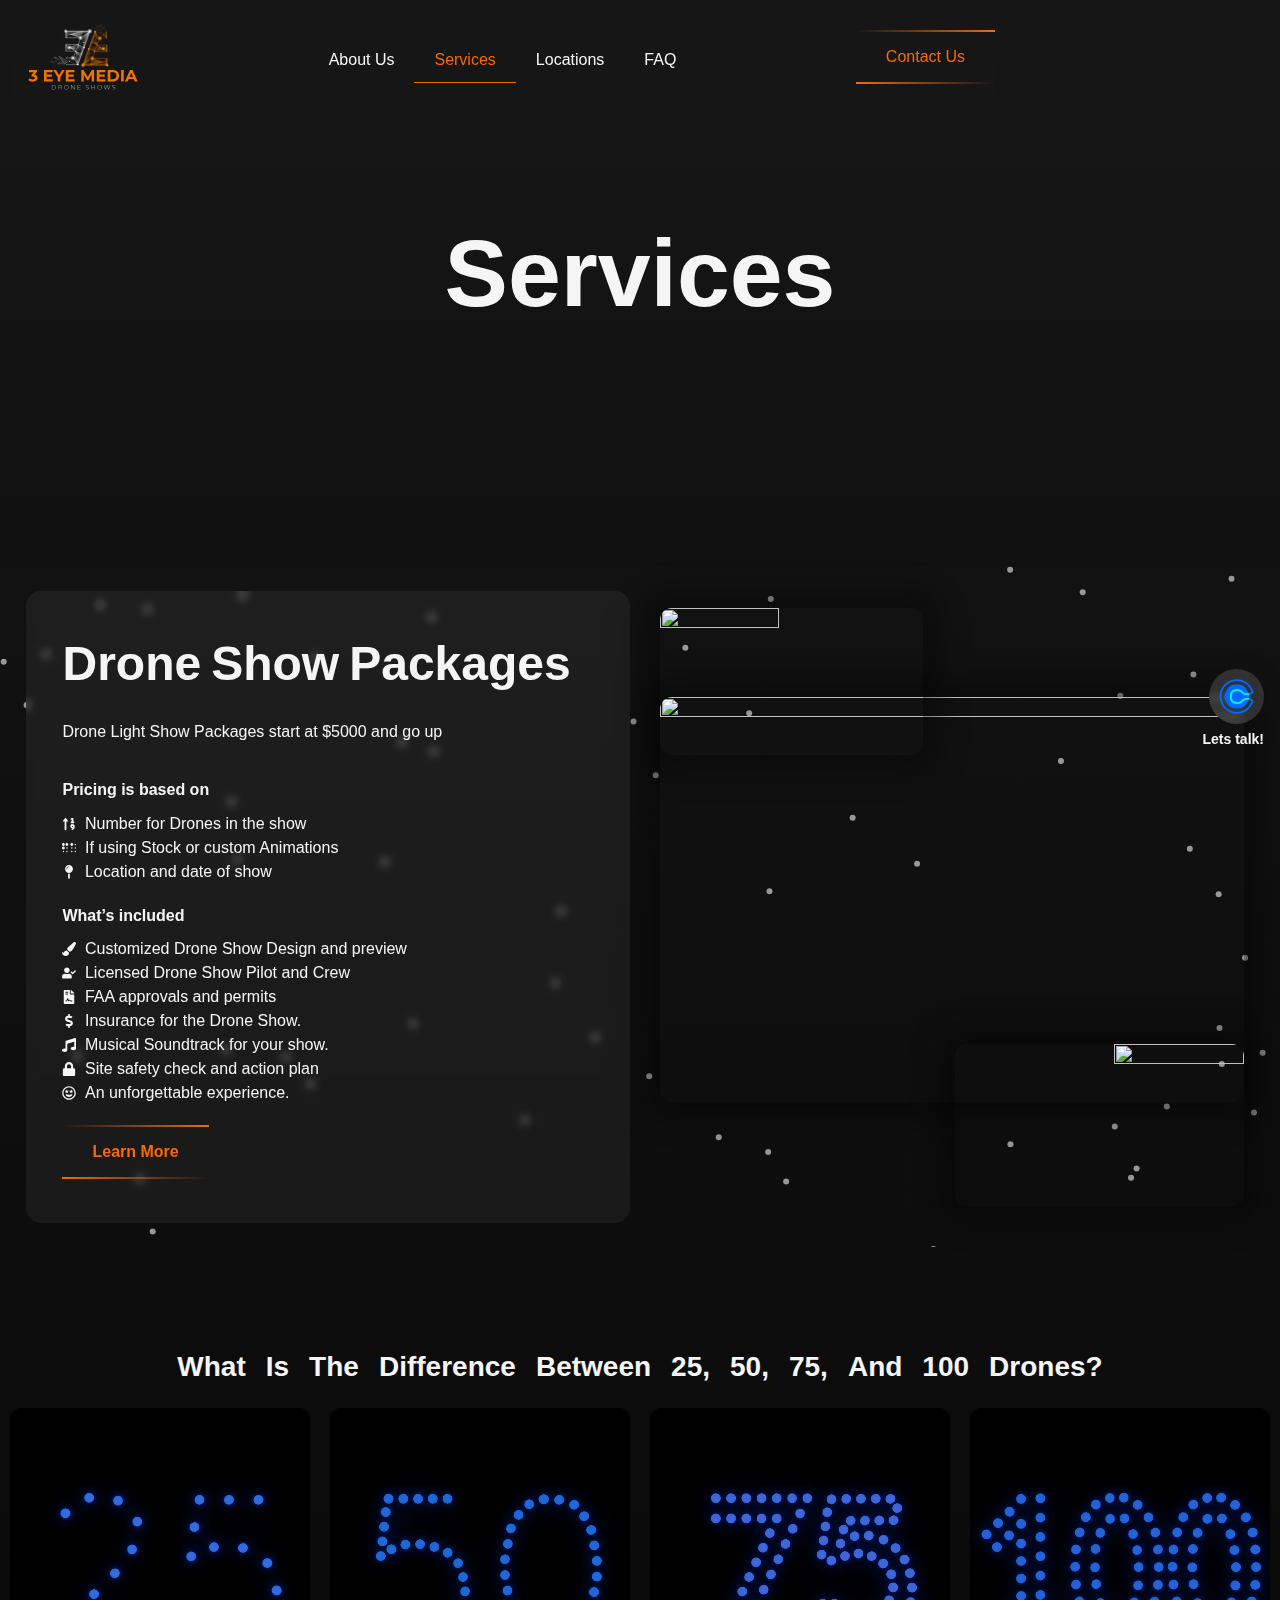
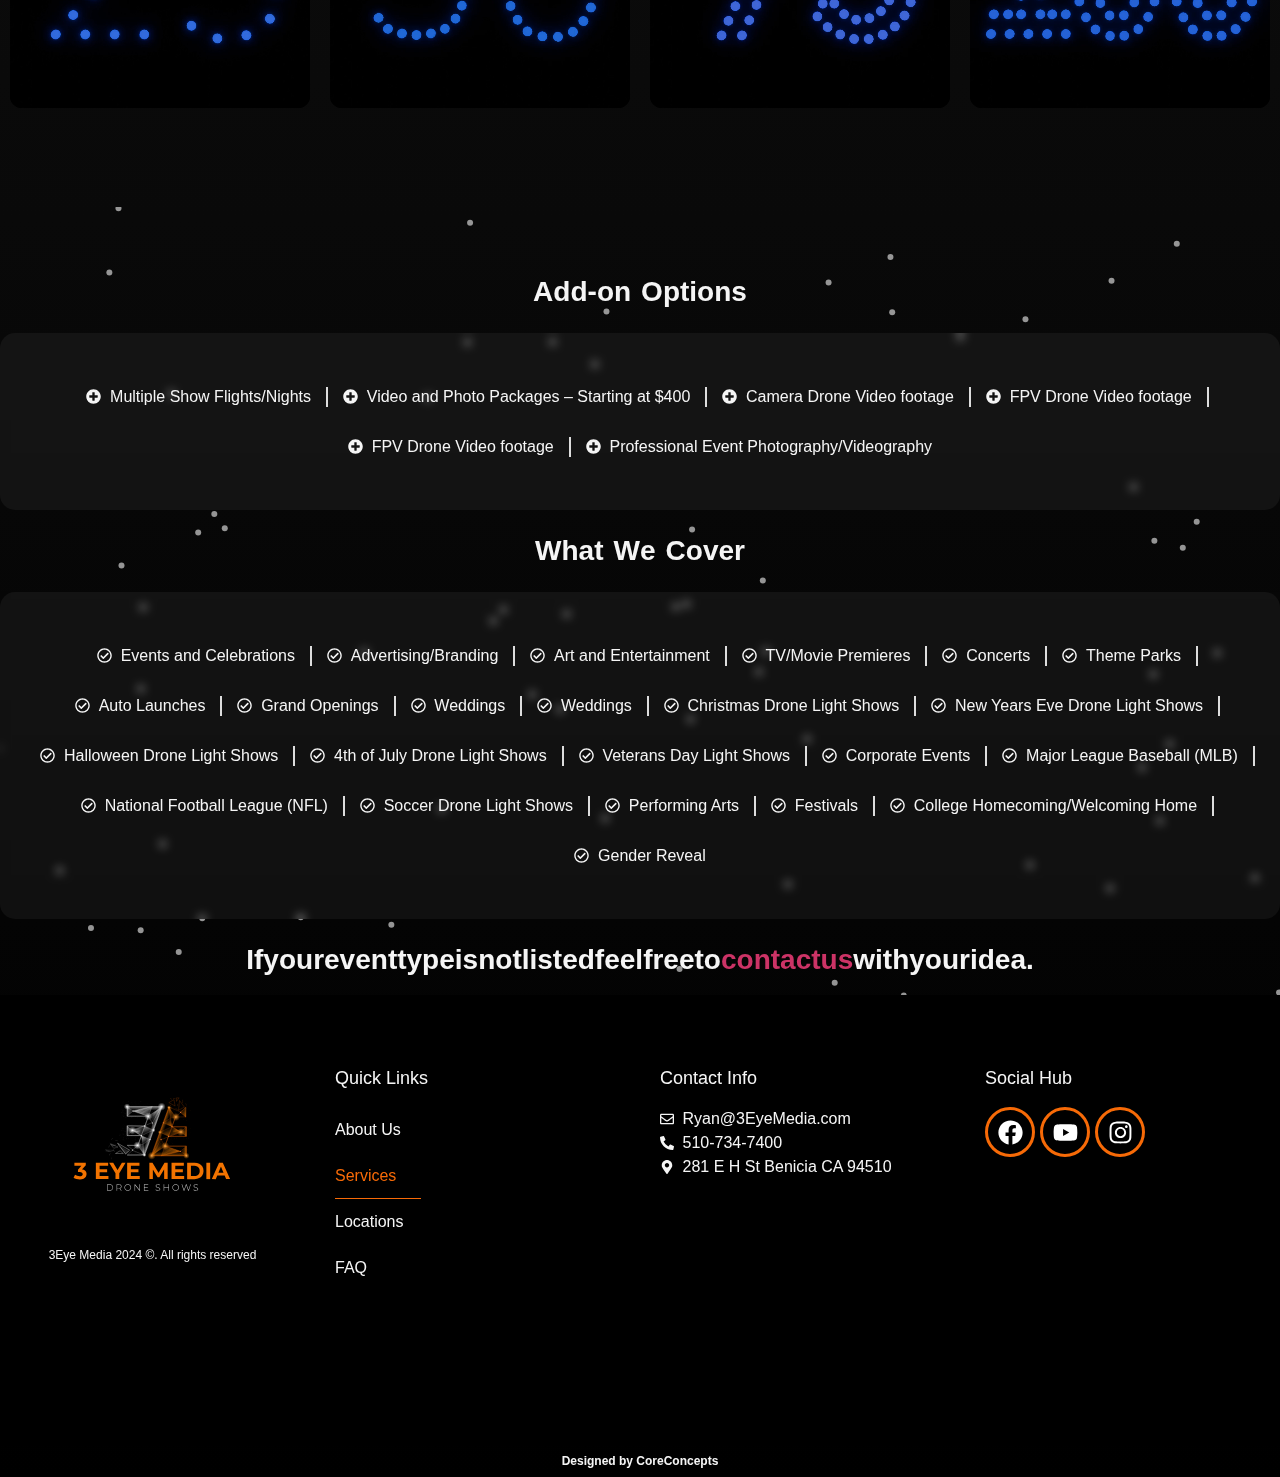
==== index.html @ 694544e7 "Change to index.html" ====
<!DOCTYPE html>
<!-- saved from url=(0071)file:///C:/Users/Admin/Desktop/Services%20%E2%80%93%203Eye%20Media.html -->
<html lang="en"><head><meta http-equiv="Content-Type" content="text/html; charset=UTF-8">
	
	<meta name="viewport" content="width=device-width, initial-scale=1">
	<link rel="profile" href="https://gmpg.org/xfn/11">
	<title>Services – 3Eye Media</title>
<meta name="robots" content="max-image-preview:large">
<link rel="alternate" type="application/rss+xml" title="3Eye Media » Feed" href="https://3eyemedia.coreconcepts.design/feed/">
<link rel="alternate" type="application/rss+xml" title="3Eye Media » Comments Feed" href="https://3eyemedia.coreconcepts.design/comments/feed/">
<script>
window._wpemojiSettings = {"baseUrl":"https:\/\/s.w.org\/images\/core\/emoji\/14.0.0\/72x72\/","ext":".png","svgUrl":"https:\/\/s.w.org\/images\/core\/emoji\/14.0.0\/svg\/","svgExt":".svg","source":{"concatemoji":"https:\/\/3eyemedia.coreconcepts.design\/wp-includes\/js\/wp-emoji-release.min.js?ver=6.4.2"}};
/*! This file is auto-generated */
!function(i,n){var o,s,e;function c(e){try{var t={supportTests:e,timestamp:(new Date).valueOf()};sessionStorage.setItem(o,JSON.stringify(t))}catch(e){}}function p(e,t,n){e.clearRect(0,0,e.canvas.width,e.canvas.height),e.fillText(t,0,0);var t=new Uint32Array(e.getImageData(0,0,e.canvas.width,e.canvas.height).data),r=(e.clearRect(0,0,e.canvas.width,e.canvas.height),e.fillText(n,0,0),new Uint32Array(e.getImageData(0,0,e.canvas.width,e.canvas.height).data));return t.every(function(e,t){return e===r[t]})}function u(e,t,n){switch(t){case"flag":return n(e,"\ud83c\udff3\ufe0f\u200d\u26a7\ufe0f","\ud83c\udff3\ufe0f\u200b\u26a7\ufe0f")?!1:!n(e,"\ud83c\uddfa\ud83c\uddf3","\ud83c\uddfa\u200b\ud83c\uddf3")&&!n(e,"\ud83c\udff4\udb40\udc67\udb40\udc62\udb40\udc65\udb40\udc6e\udb40\udc67\udb40\udc7f","\ud83c\udff4\u200b\udb40\udc67\u200b\udb40\udc62\u200b\udb40\udc65\u200b\udb40\udc6e\u200b\udb40\udc67\u200b\udb40\udc7f");case"emoji":return!n(e,"\ud83e\udef1\ud83c\udffb\u200d\ud83e\udef2\ud83c\udfff","\ud83e\udef1\ud83c\udffb\u200b\ud83e\udef2\ud83c\udfff")}return!1}function f(e,t,n){var r="undefined"!=typeof WorkerGlobalScope&&self instanceof WorkerGlobalScope?new OffscreenCanvas(300,150):i.createElement("canvas"),a=r.getContext("2d",{willReadFrequently:!0}),o=(a.textBaseline="top",a.font="600 32px Arial",{});return e.forEach(function(e){o[e]=t(a,e,n)}),o}function t(e){var t=i.createElement("script");t.src=e,t.defer=!0,i.head.appendChild(t)}"undefined"!=typeof Promise&&(o="wpEmojiSettingsSupports",s=["flag","emoji"],n.supports={everything:!0,everythingExceptFlag:!0},e=new Promise(function(e){i.addEventListener("DOMContentLoaded",e,{once:!0})}),new Promise(function(t){var n=function(){try{var e=JSON.parse(sessionStorage.getItem(o));if("object"==typeof e&&"number"==typeof e.timestamp&&(new Date).valueOf()<e.timestamp+604800&&"object"==typeof e.supportTests)return e.supportTests}catch(e){}return null}();if(!n){if("undefined"!=typeof Worker&&"undefined"!=typeof OffscreenCanvas&&"undefined"!=typeof URL&&URL.createObjectURL&&"undefined"!=typeof Blob)try{var e="postMessage("+f.toString()+"("+[JSON.stringify(s),u.toString(),p.toString()].join(",")+"));",r=new Blob([e],{type:"text/javascript"}),a=new Worker(URL.createObjectURL(r),{name:"wpTestEmojiSupports"});return void(a.onmessage=function(e){c(n=e.data),a.terminate(),t(n)})}catch(e){}c(n=f(s,u,p))}t(n)}).then(function(e){for(var t in e)n.supports[t]=e[t],n.supports.everything=n.supports.everything&&n.supports[t],"flag"!==t&&(n.supports.everythingExceptFlag=n.supports.everythingExceptFlag&&n.supports[t]);n.supports.everythingExceptFlag=n.supports.everythingExceptFlag&&!n.supports.flag,n.DOMReady=!1,n.readyCallback=function(){n.DOMReady=!0}}).then(function(){return e}).then(function(){var e;n.supports.everything||(n.readyCallback(),(e=n.source||{}).concatemoji?t(e.concatemoji):e.wpemoji&&e.twemoji&&(t(e.twemoji),t(e.wpemoji)))}))}((window,document),window._wpemojiSettings);
</script>
<style id="wp-emoji-styles-inline-css">

	img.wp-smiley, img.emoji {
		display: inline !important;
		border: none !important;
		box-shadow: none !important;
		height: 1em !important;
		width: 1em !important;
		margin: 0 0.07em !important;
		vertical-align: -0.1em !important;
		background: none !important;
		padding: 0 !important;
	}
</style>
<style id="classic-theme-styles-inline-css">
/*! This file is auto-generated */
.wp-block-button__link{color:#fff;background-color:#32373c;border-radius:9999px;box-shadow:none;text-decoration:none;padding:calc(.667em + 2px) calc(1.333em + 2px);font-size:1.125em}.wp-block-file__button{background:#32373c;color:#fff;text-decoration:none}
</style>
<style id="global-styles-inline-css">
body{--wp--preset--color--black: #000000;--wp--preset--color--cyan-bluish-gray: #abb8c3;--wp--preset--color--white: #ffffff;--wp--preset--color--pale-pink: #f78da7;--wp--preset--color--vivid-red: #cf2e2e;--wp--preset--color--luminous-vivid-orange: #ff6900;--wp--preset--color--luminous-vivid-amber: #fcb900;--wp--preset--color--light-green-cyan: #7bdcb5;--wp--preset--color--vivid-green-cyan: #00d084;--wp--preset--color--pale-cyan-blue: #8ed1fc;--wp--preset--color--vivid-cyan-blue: #0693e3;--wp--preset--color--vivid-purple: #9b51e0;--wp--preset--gradient--vivid-cyan-blue-to-vivid-purple: linear-gradient(135deg,rgba(6,147,227,1) 0%,rgb(155,81,224) 100%);--wp--preset--gradient--light-green-cyan-to-vivid-green-cyan: linear-gradient(135deg,rgb(122,220,180) 0%,rgb(0,208,130) 100%);--wp--preset--gradient--luminous-vivid-amber-to-luminous-vivid-orange: linear-gradient(135deg,rgba(252,185,0,1) 0%,rgba(255,105,0,1) 100%);--wp--preset--gradient--luminous-vivid-orange-to-vivid-red: linear-gradient(135deg,rgba(255,105,0,1) 0%,rgb(207,46,46) 100%);--wp--preset--gradient--very-light-gray-to-cyan-bluish-gray: linear-gradient(135deg,rgb(238,238,238) 0%,rgb(169,184,195) 100%);--wp--preset--gradient--cool-to-warm-spectrum: linear-gradient(135deg,rgb(74,234,220) 0%,rgb(151,120,209) 20%,rgb(207,42,186) 40%,rgb(238,44,130) 60%,rgb(251,105,98) 80%,rgb(254,248,76) 100%);--wp--preset--gradient--blush-light-purple: linear-gradient(135deg,rgb(255,206,236) 0%,rgb(152,150,240) 100%);--wp--preset--gradient--blush-bordeaux: linear-gradient(135deg,rgb(254,205,165) 0%,rgb(254,45,45) 50%,rgb(107,0,62) 100%);--wp--preset--gradient--luminous-dusk: linear-gradient(135deg,rgb(255,203,112) 0%,rgb(199,81,192) 50%,rgb(65,88,208) 100%);--wp--preset--gradient--pale-ocean: linear-gradient(135deg,rgb(255,245,203) 0%,rgb(182,227,212) 50%,rgb(51,167,181) 100%);--wp--preset--gradient--electric-grass: linear-gradient(135deg,rgb(202,248,128) 0%,rgb(113,206,126) 100%);--wp--preset--gradient--midnight: linear-gradient(135deg,rgb(2,3,129) 0%,rgb(40,116,252) 100%);--wp--preset--font-size--small: 13px;--wp--preset--font-size--medium: 20px;--wp--preset--font-size--large: 36px;--wp--preset--font-size--x-large: 42px;--wp--preset--spacing--20: 0.44rem;--wp--preset--spacing--30: 0.67rem;--wp--preset--spacing--40: 1rem;--wp--preset--spacing--50: 1.5rem;--wp--preset--spacing--60: 2.25rem;--wp--preset--spacing--70: 3.38rem;--wp--preset--spacing--80: 5.06rem;--wp--preset--shadow--natural: 6px 6px 9px rgba(0, 0, 0, 0.2);--wp--preset--shadow--deep: 12px 12px 50px rgba(0, 0, 0, 0.4);--wp--preset--shadow--sharp: 6px 6px 0px rgba(0, 0, 0, 0.2);--wp--preset--shadow--outlined: 6px 6px 0px -3px rgba(255, 255, 255, 1), 6px 6px rgba(0, 0, 0, 1);--wp--preset--shadow--crisp: 6px 6px 0px rgba(0, 0, 0, 1);}:where(.is-layout-flex){gap: 0.5em;}:where(.is-layout-grid){gap: 0.5em;}body .is-layout-flow > .alignleft{float: left;margin-inline-start: 0;margin-inline-end: 2em;}body .is-layout-flow > .alignright{float: right;margin-inline-start: 2em;margin-inline-end: 0;}body .is-layout-flow > .aligncenter{margin-left: auto !important;margin-right: auto !important;}body .is-layout-constrained > .alignleft{float: left;margin-inline-start: 0;margin-inline-end: 2em;}body .is-layout-constrained > .alignright{float: right;margin-inline-start: 2em;margin-inline-end: 0;}body .is-layout-constrained > .aligncenter{margin-left: auto !important;margin-right: auto !important;}body .is-layout-constrained > :where(:not(.alignleft):not(.alignright):not(.alignfull)){max-width: var(--wp--style--global--content-size);margin-left: auto !important;margin-right: auto !important;}body .is-layout-constrained > .alignwide{max-width: var(--wp--style--global--wide-size);}body .is-layout-flex{display: flex;}body .is-layout-flex{flex-wrap: wrap;align-items: center;}body .is-layout-flex > *{margin: 0;}body .is-layout-grid{display: grid;}body .is-layout-grid > *{margin: 0;}:where(.wp-block-columns.is-layout-flex){gap: 2em;}:where(.wp-block-columns.is-layout-grid){gap: 2em;}:where(.wp-block-post-template.is-layout-flex){gap: 1.25em;}:where(.wp-block-post-template.is-layout-grid){gap: 1.25em;}.has-black-color{color: var(--wp--preset--color--black) !important;}.has-cyan-bluish-gray-color{color: var(--wp--preset--color--cyan-bluish-gray) !important;}.has-white-color{color: var(--wp--preset--color--white) !important;}.has-pale-pink-color{color: var(--wp--preset--color--pale-pink) !important;}.has-vivid-red-color{color: var(--wp--preset--color--vivid-red) !important;}.has-luminous-vivid-orange-color{color: var(--wp--preset--color--luminous-vivid-orange) !important;}.has-luminous-vivid-amber-color{color: var(--wp--preset--color--luminous-vivid-amber) !important;}.has-light-green-cyan-color{color: var(--wp--preset--color--light-green-cyan) !important;}.has-vivid-green-cyan-color{color: var(--wp--preset--color--vivid-green-cyan) !important;}.has-pale-cyan-blue-color{color: var(--wp--preset--color--pale-cyan-blue) !important;}.has-vivid-cyan-blue-color{color: var(--wp--preset--color--vivid-cyan-blue) !important;}.has-vivid-purple-color{color: var(--wp--preset--color--vivid-purple) !important;}.has-black-background-color{background-color: var(--wp--preset--color--black) !important;}.has-cyan-bluish-gray-background-color{background-color: var(--wp--preset--color--cyan-bluish-gray) !important;}.has-white-background-color{background-color: var(--wp--preset--color--white) !important;}.has-pale-pink-background-color{background-color: var(--wp--preset--color--pale-pink) !important;}.has-vivid-red-background-color{background-color: var(--wp--preset--color--vivid-red) !important;}.has-luminous-vivid-orange-background-color{background-color: var(--wp--preset--color--luminous-vivid-orange) !important;}.has-luminous-vivid-amber-background-color{background-color: var(--wp--preset--color--luminous-vivid-amber) !important;}.has-light-green-cyan-background-color{background-color: var(--wp--preset--color--light-green-cyan) !important;}.has-vivid-green-cyan-background-color{background-color: var(--wp--preset--color--vivid-green-cyan) !important;}.has-pale-cyan-blue-background-color{background-color: var(--wp--preset--color--pale-cyan-blue) !important;}.has-vivid-cyan-blue-background-color{background-color: var(--wp--preset--color--vivid-cyan-blue) !important;}.has-vivid-purple-background-color{background-color: var(--wp--preset--color--vivid-purple) !important;}.has-black-border-color{border-color: var(--wp--preset--color--black) !important;}.has-cyan-bluish-gray-border-color{border-color: var(--wp--preset--color--cyan-bluish-gray) !important;}.has-white-border-color{border-color: var(--wp--preset--color--white) !important;}.has-pale-pink-border-color{border-color: var(--wp--preset--color--pale-pink) !important;}.has-vivid-red-border-color{border-color: var(--wp--preset--color--vivid-red) !important;}.has-luminous-vivid-orange-border-color{border-color: var(--wp--preset--color--luminous-vivid-orange) !important;}.has-luminous-vivid-amber-border-color{border-color: var(--wp--preset--color--luminous-vivid-amber) !important;}.has-light-green-cyan-border-color{border-color: var(--wp--preset--color--light-green-cyan) !important;}.has-vivid-green-cyan-border-color{border-color: var(--wp--preset--color--vivid-green-cyan) !important;}.has-pale-cyan-blue-border-color{border-color: var(--wp--preset--color--pale-cyan-blue) !important;}.has-vivid-cyan-blue-border-color{border-color: var(--wp--preset--color--vivid-cyan-blue) !important;}.has-vivid-purple-border-color{border-color: var(--wp--preset--color--vivid-purple) !important;}.has-vivid-cyan-blue-to-vivid-purple-gradient-background{background: var(--wp--preset--gradient--vivid-cyan-blue-to-vivid-purple) !important;}.has-light-green-cyan-to-vivid-green-cyan-gradient-background{background: var(--wp--preset--gradient--light-green-cyan-to-vivid-green-cyan) !important;}.has-luminous-vivid-amber-to-luminous-vivid-orange-gradient-background{background: var(--wp--preset--gradient--luminous-vivid-amber-to-luminous-vivid-orange) !important;}.has-luminous-vivid-orange-to-vivid-red-gradient-background{background: var(--wp--preset--gradient--luminous-vivid-orange-to-vivid-red) !important;}.has-very-light-gray-to-cyan-bluish-gray-gradient-background{background: var(--wp--preset--gradient--very-light-gray-to-cyan-bluish-gray) !important;}.has-cool-to-warm-spectrum-gradient-background{background: var(--wp--preset--gradient--cool-to-warm-spectrum) !important;}.has-blush-light-purple-gradient-background{background: var(--wp--preset--gradient--blush-light-purple) !important;}.has-blush-bordeaux-gradient-background{background: var(--wp--preset--gradient--blush-bordeaux) !important;}.has-luminous-dusk-gradient-background{background: var(--wp--preset--gradient--luminous-dusk) !important;}.has-pale-ocean-gradient-background{background: var(--wp--preset--gradient--pale-ocean) !important;}.has-electric-grass-gradient-background{background: var(--wp--preset--gradient--electric-grass) !important;}.has-midnight-gradient-background{background: var(--wp--preset--gradient--midnight) !important;}.has-small-font-size{font-size: var(--wp--preset--font-size--small) !important;}.has-medium-font-size{font-size: var(--wp--preset--font-size--medium) !important;}.has-large-font-size{font-size: var(--wp--preset--font-size--large) !important;}.has-x-large-font-size{font-size: var(--wp--preset--font-size--x-large) !important;}
.wp-block-navigation a:where(:not(.wp-element-button)){color: inherit;}
:where(.wp-block-post-template.is-layout-flex){gap: 1.25em;}:where(.wp-block-post-template.is-layout-grid){gap: 1.25em;}
:where(.wp-block-columns.is-layout-flex){gap: 2em;}:where(.wp-block-columns.is-layout-grid){gap: 2em;}
.wp-block-pullquote{font-size: 1.5em;line-height: 1.6;}
</style>
<link rel="stylesheet" id="hello-elementor-css" href="Services_3Eye_MediaEdited_files/style.min.css" media="all">
<link rel="stylesheet" id="hello-elementor-theme-style-css" href="Services_3Eye_MediaEdited_files/theme.min.css" media="all">
<link rel="stylesheet" id="hello-elementor-header-footer-css" href="Services_3Eye_MediaEdited_files/header-footer.min.css" media="all">
<link rel="stylesheet" id="elementor-frontend-css" href="Services_3Eye_MediaEdited_files/custom-frontend-lite.min.css" media="all">
<link rel="stylesheet" id="elementor-post-6-css" href="Services_3Eye_MediaEdited_files/post-6.css" media="all">
<link rel="stylesheet" id="swiper-css" href="Services_3Eye_MediaEdited_files/swiper.min.css" media="all">
<link rel="stylesheet" id="elementor-pro-css" href="Services_3Eye_MediaEdited_files/custom-pro-frontend-lite.min.css" media="all">
<link rel="stylesheet" id="elementor-global-css" href="Services_3Eye_MediaEdited_files/global.css" media="all">
<link rel="stylesheet" id="elementor-post-465-css" href="Services_3Eye_MediaEdited_files/post-465.css" media="all">
<link rel="stylesheet" id="elementor-post-52-css" href="Services_3Eye_MediaEdited_files/post-52.css" media="all">
<link rel="stylesheet" id="elementor-post-146-css" href="Services_3Eye_MediaEdited_files/post-146.css" media="all">
<link rel="stylesheet" id="google-fonts-1-css" href="Services_3Eye_MediaEdited_files/css" media="all">
<link rel="preconnect" href="https://fonts.gstatic.com/" crossorigin=""><script src="Services_3Eye_MediaEdited_files/page-transitions.min.js.download" id="page-transitions-js"></script>
<link rel="https://api.w.org/" href="https://3eyemedia.coreconcepts.design/wp-json/"><link rel="alternate" type="application/json" href="https://3eyemedia.coreconcepts.design/wp-json/wp/v2/pages/465"><link rel="EditURI" type="application/rsd+xml" title="RSD" href="https://3eyemedia.coreconcepts.design/xmlrpc.php?rsd">
<meta name="generator" content="WordPress 6.4.2">
<link rel="canonical" href="https://3eyemedia.coreconcepts.design/services/">
<link rel="shortlink" href="https://3eyemedia.coreconcepts.design/?p=465">
<link rel="alternate" type="application/json+oembed" href="https://3eyemedia.coreconcepts.design/wp-json/oembed/1.0/embed?url=https%3A%2F%2F3eyemedia.coreconcepts.design%2Fservices%2F">
<link rel="alternate" type="text/xml+oembed" href="https://3eyemedia.coreconcepts.design/wp-json/oembed/1.0/embed?url=https%3A%2F%2F3eyemedia.coreconcepts.design%2Fservices%2F&amp;format=xml">
<meta name="generator" content="Elementor 3.18.3; features: e_dom_optimization, e_optimized_assets_loading, e_optimized_css_loading, e_font_icon_svg, additional_custom_breakpoints, block_editor_assets_optimize, e_image_loading_optimization; settings: css_print_method-external, google_font-enabled, font_display-swap">
<link rel="icon" href="https://3eyemedia.coreconcepts.design/wp-content/uploads/2023/12/3eyemediafavicon-150x150.png" sizes="32x32">
<link rel="icon" href="https://3eyemedia.coreconcepts.design/wp-content/uploads/2023/12/3eyemediafavicon-300x300.png" sizes="192x192">
<link rel="apple-touch-icon" href="https://3eyemedia.coreconcepts.design/wp-content/uploads/2023/12/3eyemediafavicon-300x300.png">
<meta name="msapplication-TileImage" content="https://3eyemedia.coreconcepts.design/wp-content/uploads/2023/12/3eyemediafavicon-300x300.png">
		<style id="wp-custom-css">
			html{
	overflow-x:hidden;
}

/** Start Block Kit CSS: 33-3-f2d4515681d0cdeb2a000d0405e47669 **/

.envato-kit-30-phone-overlay {
	position: absolute !important;
	display: block !important;
	top: 0%;
	left: 0%;
	right: 0%;
	margin: auto;
	z-index: 1;
}
.envato-kit-30-div-rotate{
	transform: rotate(90deg);
}

/** End Block Kit CSS: 33-3-f2d4515681d0cdeb2a000d0405e47669 **/



/** Start Block Kit CSS: 142-3-a175df65179b9ef6a5ca9f1b2c0202b9 **/

.envato-block__preview{
	overflow: visible;
}

/* Border Radius */
.envato-kit-139-accordion .elementor-widget-container{
	border-radius: 10px !important;
}
.envato-kit-139-map iframe,
.envato-kit-139-slider .slick-slide,
.envato-kit-139-flipbox .elementor-flip-box div{
		border-radius: 10px !important;

}


/** End Block Kit CSS: 142-3-a175df65179b9ef6a5ca9f1b2c0202b9 **/



		</style>
		<script src="Services_3Eye_MediaEdited_files/wp-emoji-release.min.js.download" defer=""></script><link rel="prerender" href="https://3eyemedia.coreconcepts.design/contact/"><link rel="prefetch" href="https://3eyemedia.coreconcepts.design/contact/"><link rel="prerender" href="https://3eyemedia.coreconcepts.design/"><link rel="prefetch" href="https://3eyemedia.coreconcepts.design/"><script src="Services_3Eye_MediaEdited_files/wp-emoji-release.min(1).js.download" defer=""></script></head>
<body class="page-template-default page page-id-465 wp-custom-logo elementor-default elementor-template-full-width elementor-kit-6 elementor-page elementor-page-465 e--ua-blink e--ua-chrome e--ua-webkit" data-elementor-device-mode="tablet">

		<e-page-transition preloader-type="animation" preloader-animation-type="repeating-bar" class="e-page-transition--entered" exclude="^https\:\/\/3eyemedia\.coreconcepts\.design\/wp\-admin\/">
			<e-preloader type="repeating-bar"><style>e-preloader{--default-duartion: 1000ms;--duration: var( --e-preloader-animation-duration, var( --default-duration ) );display:block;font-size:var(--e-preloader-size)}e-preloader[type=circle],e-preloader[type=circle-dashed],e-preloader[type=spinners]{--e-preloader-animation: e-preloader-spin;height:1em;width:1em;border:.1em solid var(--e-preloader-color);border-top-color:rgba(0,0,0,0);border-radius:100%;animation:var(--duration) var(--e-preloader-animation) linear infinite}e-preloader[type=circle-dashed]{border:.1em solid rgba(255,255,255,.3);border-top-color:var(--e-preloader-color)}e-preloader[type=spinners]{border-bottom-color:rgba(0,0,0,0)}e-preloader[type=bouncing-dots],e-preloader[type=pulsing-dots]{display:flex;gap:1em}e-preloader[type=bouncing-dots] i,e-preloader[type=pulsing-dots] i{height:1em;width:1em;border-radius:100%;background-color:var(--e-preloader-color)}e-preloader[type=bouncing-dots] i:nth-child(2),e-preloader[type=pulsing-dots] i:nth-child(2){animation-delay:var(--delay)}e-preloader[type=bouncing-dots] i:nth-child(3),e-preloader[type=pulsing-dots] i:nth-child(3){animation-delay:calc(var(--delay)*2)}e-preloader[type=bouncing-dots] i:nth-child(4),e-preloader[type=pulsing-dots] i:nth-child(4){animation-delay:calc(var(--delay)*3)}e-preloader[type=bouncing-dots] i{--delay: calc( var( --duration ) / 10 );animation:var(--duration) e-preloader-bounce linear infinite}e-preloader[type=pulsing-dots] i{--delay: calc( var( --duration ) / 6 );animation:var(--duration) e-preloader-pulsing-dots linear infinite}e-preloader[type=pulse]{height:1em;width:1em;position:relative}e-preloader[type=pulse]::before,e-preloader[type=pulse]::after{content:"";position:absolute;inset:0;border:.05em solid var(--e-preloader-color);border-radius:100%;animation:1.2s e-preloader-pulse infinite both ease-out}e-preloader[type=pulse]::after{animation-delay:.6s}e-preloader[type=overlap]{height:1em;width:1em;position:relative}e-preloader[type=overlap]::before,e-preloader[type=overlap]::after{content:"";inset:0;position:absolute;background:var(--e-preloader-color);border-radius:100%;opacity:.5;animation:2s e-preloader-overlap infinite both ease-in-out}e-preloader[type=overlap]::after{animation-delay:-1s;animation-direction:reverse}e-preloader[type=nested-spinners],e-preloader[type=opposing-nested-spinners],e-preloader[type=opposing-nested-rings]{height:1em;width:1em;position:relative}e-preloader[type=nested-spinners]::before,e-preloader[type=nested-spinners]::after,e-preloader[type=opposing-nested-spinners]::before,e-preloader[type=opposing-nested-spinners]::after,e-preloader[type=opposing-nested-rings]::before,e-preloader[type=opposing-nested-rings]::after{content:"";display:block;position:absolute;border-radius:100%;border:.1em solid var(--e-preloader-color);border-top-color:rgba(0,0,0,0);animation:var(--duration) e-preloader-spin linear infinite}e-preloader[type=nested-spinners]::before,e-preloader[type=opposing-nested-spinners]::before,e-preloader[type=opposing-nested-rings]::before{inset:-0.3em}e-preloader[type=nested-spinners]::after,e-preloader[type=opposing-nested-spinners]::after,e-preloader[type=opposing-nested-rings]::after{animation-duration:calc(var(--duration) - .2s);inset:0;opacity:.5}e-preloader[type=nested-spinners]::before,e-preloader[type=nested-spinners]::after,e-preloader[type=opposing-nested-spinners]::before,e-preloader[type=opposing-nested-spinners]::after{border-bottom-color:rgba(0,0,0,0)}e-preloader[type=opposing-nested-rings]::after,e-preloader[type=opposing-nested-spinners]::after{animation-direction:reverse}e-preloader[type=progress-bar],e-preloader[type=two-way-progress-bar],e-preloader[type=repeating-bar]{--e-preloader-animation: e-preloader-progress-bar;height:.05em;width:5em;max-width:50vw;background:var(--e-preloader-color);animation:var(--duration) var(--e-preloader-animation) linear infinite both}e-preloader[type=progress-bar]{transform-origin:0 50%}e-preloader[type=repeating-bar]{--e-preloader-animation: e-preloader-repeating-bar}@media(prefers-reduced-motion: reduce){e-preloader{display:none}}@keyframes e-preloader-spin{0%{transform:rotate(0)}100%{transform:rotate(360deg)}}@keyframes e-preloader-bounce{0%,40%,100%{transform:translateY(0)}20%{transform:translateY(-80%)}}@keyframes e-preloader-pulsing-dots{0%,40%,100%{transform:scale(1)}20%{transform:scale(1.5)}}@keyframes e-preloader-pulse{from{transform:scale(0);opacity:1}to{transform:scale(1);opacity:0}}@keyframes e-preloader-overlap{0%,100%{transform:scale(0.2)}50%{transform:scale(1)}}@keyframes e-preloader-progress-bar{0%{transform:scaleX(0)}100%{transform:scaleX(1)}}@keyframes e-preloader-repeating-bar{0%{transform:scaleX(0);transform-origin:0 50%}49%{transform-origin:0 50%}50%{transform:scaleX(1);transform-origin:100% 50%}100%{transform:scaleX(0);transform-origin:100% 50%}}</style></e-preloader>
		<style>e-page-transition{--preloader-fade-duration: .5s;--preloader-delay: calc( var( --e-page-transition-animation-duration, 0s ) + var( --e-preloader-delay, 0s ) );--page-transition-delay: var( --preloader-fade-duration );position:fixed;inset:0;display:grid;place-items:center;z-index:10000;background:#fff;animation-fill-mode:both;animation-duration:var(--e-page-transition-animation-duration)}e-page-transition[disabled]{display:none}e-page-transition e-preloader,e-page-transition .e-page-transition--preloader{opacity:0}e-page-transition .e-page-transition--preloader{position:absolute;font-size:var(--e-preloader-size);color:var(--e-preloader-color);fill:var(--e-preloader-color);width:var(--e-preloader-width);max-width:var(--e-preloader-max-width);transform:rotate(var(--e-preloader-rotate, 0deg));animation-name:var(--e-preloader-animation);animation-duration:var(--e-preloader-animation-duration, 1000ms);animation-iteration-count:infinite;animation-timing-function:linear}e-page-transition svg.e-page-transition--preloader{width:var(--e-preloader-size)}.e-page-transition--entering{animation-name:var(--e-page-transition-entrance-animation);animation-delay:var(--preloader-fade-duration, 0s)}.e-page-transition--entering e-preloader,.e-page-transition--entering .e-page-transition--preloader{animation:var(--e-preloader-animation, none) var(--e-preloader-animation-duration, 0s) linear infinite,e-page-transition-fade-out var(--preloader-fade-duration) both;transition:none}.e-page-transition--exiting{animation-name:var(--e-page-transition-exit-animation)}.e-page-transition--exiting e-preloader,.e-page-transition--exiting .e-page-transition--preloader{opacity:var(--e-preloader-opacity, 1);transition:var(--preloader-fade-duration) all;transition-delay:var(--preloader-delay, 0s)}.e-page-transition--entered:not(.e-page-transition--preview){display:none}.e-page-transition--preview{animation-fill-mode:initial}.e-page-transition--preview.e-page-transition--entered e-preloader,.e-page-transition--preview.e-page-transition--entered .e-page-transition--preloader{opacity:var(--e-preloader-opacity, 1)}@media(prefers-reduced-motion: reduce){e-page-transition{display:none}}@keyframes e-page-transition-fade-in{from{opacity:0}to{opacity:1}}@keyframes e-page-transition-fade-in-down{from{opacity:0;transform:translate3d(0, -100%, 0)}to{opacity:1;transform:none}}@keyframes e-page-transition-fade-in-left{from{opacity:0;transform:translate3d(-100%, 0, 0)}to{opacity:1;transform:none}}@keyframes e-page-transition-fade-in-right{from{opacity:0;transform:translate3d(100%, 0, 0)}to{opacity:1;transform:none}}@keyframes e-page-transition-fade-in-up{from{opacity:0;transform:translate3d(0, 100%, 0)}to{opacity:1;transform:none}}@keyframes e-page-transition-zoom-in{from{opacity:0;transform:scale3d(0.3, 0.3, 0.3)}50%{opacity:1}}@keyframes e-page-transition-slide-in-down{from{transform:translate3d(0, -100%, 0);visibility:visible}to{transform:translate3d(0, 0, 0)}}@keyframes e-page-transition-slide-in-left{from{transform:translate3d(-100%, 0, 0);visibility:visible}to{transform:translate3d(0, 0, 0)}}@keyframes e-page-transition-slide-in-right{from{transform:translate3d(100%, 0, 0);visibility:visible}to{transform:translate3d(0, 0, 0)}}@keyframes e-page-transition-slide-in-up{from{transform:translate3d(0, 100%, 0);visibility:visible}to{transform:translate3d(0, 0, 0)}}@keyframes e-page-transition-fade-out{from{opacity:1}to{opacity:0}}@keyframes e-page-transition-fade-out-up{from{opacity:1;transform:none}to{opacity:0;transform:translate3d(0, -100%, 0)}}@keyframes e-page-transition-fade-out-left{from{opacity:1;transform:none}to{opacity:0;transform:translate3d(-100%, 0, 0)}}@keyframes e-page-transition-fade-out-right{from{opacity:1;transform:none}to{opacity:0;transform:translate3d(100%, 0, 0)}}@keyframes e-page-transition-fade-out-down{from{opacity:1;transform:none}to{opacity:0;transform:translate3d(0, 100%, 0)}}@keyframes e-page-transition-slide-out-up{from{transform:translate3d(0, 0, 0)}to{transform:translate3d(0, -100%, 0);visibility:visible}}@keyframes e-page-transition-slide-out-left{from{transform:translate3d(0, 0, 0)}to{transform:translate3d(-100%, 0, 0);visibility:visible}}@keyframes e-page-transition-slide-out-right{from{transform:translate3d(0, 0, 0)}to{transform:translate3d(100%, 0, 0);visibility:visible}}@keyframes e-page-transition-slide-out-down{from{transform:translate3d(0, 0, 0)}to{transform:translate3d(0, 100%, 0);visibility:visible}}@keyframes e-page-transition-zoom-out{from{opacity:1}50%{opacity:0;transform:scale3d(0.3, 0.3, 0.3)}}</style>
			<e-preloader type="repeating-bar"><style>e-preloader{--default-duartion: 1000ms;--duration: var( --e-preloader-animation-duration, var( --default-duration ) );display:block;font-size:var(--e-preloader-size)}e-preloader[type=circle],e-preloader[type=circle-dashed],e-preloader[type=spinners]{--e-preloader-animation: e-preloader-spin;height:1em;width:1em;border:.1em solid var(--e-preloader-color);border-top-color:rgba(0,0,0,0);border-radius:100%;animation:var(--duration) var(--e-preloader-animation) linear infinite}e-preloader[type=circle-dashed]{border:.1em solid rgba(255,255,255,.3);border-top-color:var(--e-preloader-color)}e-preloader[type=spinners]{border-bottom-color:rgba(0,0,0,0)}e-preloader[type=bouncing-dots],e-preloader[type=pulsing-dots]{display:flex;gap:1em}e-preloader[type=bouncing-dots] i,e-preloader[type=pulsing-dots] i{height:1em;width:1em;border-radius:100%;background-color:var(--e-preloader-color)}e-preloader[type=bouncing-dots] i:nth-child(2),e-preloader[type=pulsing-dots] i:nth-child(2){animation-delay:var(--delay)}e-preloader[type=bouncing-dots] i:nth-child(3),e-preloader[type=pulsing-dots] i:nth-child(3){animation-delay:calc(var(--delay)*2)}e-preloader[type=bouncing-dots] i:nth-child(4),e-preloader[type=pulsing-dots] i:nth-child(4){animation-delay:calc(var(--delay)*3)}e-preloader[type=bouncing-dots] i{--delay: calc( var( --duration ) / 10 );animation:var(--duration) e-preloader-bounce linear infinite}e-preloader[type=pulsing-dots] i{--delay: calc( var( --duration ) / 6 );animation:var(--duration) e-preloader-pulsing-dots linear infinite}e-preloader[type=pulse]{height:1em;width:1em;position:relative}e-preloader[type=pulse]::before,e-preloader[type=pulse]::after{content:"";position:absolute;inset:0;border:.05em solid var(--e-preloader-color);border-radius:100%;animation:1.2s e-preloader-pulse infinite both ease-out}e-preloader[type=pulse]::after{animation-delay:.6s}e-preloader[type=overlap]{height:1em;width:1em;position:relative}e-preloader[type=overlap]::before,e-preloader[type=overlap]::after{content:"";inset:0;position:absolute;background:var(--e-preloader-color);border-radius:100%;opacity:.5;animation:2s e-preloader-overlap infinite both ease-in-out}e-preloader[type=overlap]::after{animation-delay:-1s;animation-direction:reverse}e-preloader[type=nested-spinners],e-preloader[type=opposing-nested-spinners],e-preloader[type=opposing-nested-rings]{height:1em;width:1em;position:relative}e-preloader[type=nested-spinners]::before,e-preloader[type=nested-spinners]::after,e-preloader[type=opposing-nested-spinners]::before,e-preloader[type=opposing-nested-spinners]::after,e-preloader[type=opposing-nested-rings]::before,e-preloader[type=opposing-nested-rings]::after{content:"";display:block;position:absolute;border-radius:100%;border:.1em solid var(--e-preloader-color);border-top-color:rgba(0,0,0,0);animation:var(--duration) e-preloader-spin linear infinite}e-preloader[type=nested-spinners]::before,e-preloader[type=opposing-nested-spinners]::before,e-preloader[type=opposing-nested-rings]::before{inset:-0.3em}e-preloader[type=nested-spinners]::after,e-preloader[type=opposing-nested-spinners]::after,e-preloader[type=opposing-nested-rings]::after{animation-duration:calc(var(--duration) - .2s);inset:0;opacity:.5}e-preloader[type=nested-spinners]::before,e-preloader[type=nested-spinners]::after,e-preloader[type=opposing-nested-spinners]::before,e-preloader[type=opposing-nested-spinners]::after{border-bottom-color:rgba(0,0,0,0)}e-preloader[type=opposing-nested-rings]::after,e-preloader[type=opposing-nested-spinners]::after{animation-direction:reverse}e-preloader[type=progress-bar],e-preloader[type=two-way-progress-bar],e-preloader[type=repeating-bar]{--e-preloader-animation: e-preloader-progress-bar;height:.05em;width:5em;max-width:50vw;background:var(--e-preloader-color);animation:var(--duration) var(--e-preloader-animation) linear infinite both}e-preloader[type=progress-bar]{transform-origin:0 50%}e-preloader[type=repeating-bar]{--e-preloader-animation: e-preloader-repeating-bar}@media(prefers-reduced-motion: reduce){e-preloader{display:none}}@keyframes e-preloader-spin{0%{transform:rotate(0)}100%{transform:rotate(360deg)}}@keyframes e-preloader-bounce{0%,40%,100%{transform:translateY(0)}20%{transform:translateY(-80%)}}@keyframes e-preloader-pulsing-dots{0%,40%,100%{transform:scale(1)}20%{transform:scale(1.5)}}@keyframes e-preloader-pulse{from{transform:scale(0);opacity:1}to{transform:scale(1);opacity:0}}@keyframes e-preloader-overlap{0%,100%{transform:scale(0.2)}50%{transform:scale(1)}}@keyframes e-preloader-progress-bar{0%{transform:scaleX(0)}100%{transform:scaleX(1)}}@keyframes e-preloader-repeating-bar{0%{transform:scaleX(0);transform-origin:0 50%}49%{transform-origin:0 50%}50%{transform:scaleX(1);transform-origin:100% 50%}100%{transform:scaleX(0);transform-origin:100% 50%}}</style><style>e-preloader{--default-duartion: 1000ms;--duration: var( --e-preloader-animation-duration, var( --default-duration ) );display:block;font-size:var(--e-preloader-size)}e-preloader[type=circle],e-preloader[type=circle-dashed],e-preloader[type=spinners]{--e-preloader-animation: e-preloader-spin;height:1em;width:1em;border:.1em solid var(--e-preloader-color);border-top-color:rgba(0,0,0,0);border-radius:100%;animation:var(--duration) var(--e-preloader-animation) linear infinite}e-preloader[type=circle-dashed]{border:.1em solid rgba(255,255,255,.3);border-top-color:var(--e-preloader-color)}e-preloader[type=spinners]{border-bottom-color:rgba(0,0,0,0)}e-preloader[type=bouncing-dots],e-preloader[type=pulsing-dots]{display:flex;gap:1em}e-preloader[type=bouncing-dots] i,e-preloader[type=pulsing-dots] i{height:1em;width:1em;border-radius:100%;background-color:var(--e-preloader-color)}e-preloader[type=bouncing-dots] i:nth-child(2),e-preloader[type=pulsing-dots] i:nth-child(2){animation-delay:var(--delay)}e-preloader[type=bouncing-dots] i:nth-child(3),e-preloader[type=pulsing-dots] i:nth-child(3){animation-delay:calc(var(--delay)*2)}e-preloader[type=bouncing-dots] i:nth-child(4),e-preloader[type=pulsing-dots] i:nth-child(4){animation-delay:calc(var(--delay)*3)}e-preloader[type=bouncing-dots] i{--delay: calc( var( --duration ) / 10 );animation:var(--duration) e-preloader-bounce linear infinite}e-preloader[type=pulsing-dots] i{--delay: calc( var( --duration ) / 6 );animation:var(--duration) e-preloader-pulsing-dots linear infinite}e-preloader[type=pulse]{height:1em;width:1em;position:relative}e-preloader[type=pulse]::before,e-preloader[type=pulse]::after{content:"";position:absolute;inset:0;border:.05em solid var(--e-preloader-color);border-radius:100%;animation:1.2s e-preloader-pulse infinite both ease-out}e-preloader[type=pulse]::after{animation-delay:.6s}e-preloader[type=overlap]{height:1em;width:1em;position:relative}e-preloader[type=overlap]::before,e-preloader[type=overlap]::after{content:"";inset:0;position:absolute;background:var(--e-preloader-color);border-radius:100%;opacity:.5;animation:2s e-preloader-overlap infinite both ease-in-out}e-preloader[type=overlap]::after{animation-delay:-1s;animation-direction:reverse}e-preloader[type=nested-spinners],e-preloader[type=opposing-nested-spinners],e-preloader[type=opposing-nested-rings]{height:1em;width:1em;position:relative}e-preloader[type=nested-spinners]::before,e-preloader[type=nested-spinners]::after,e-preloader[type=opposing-nested-spinners]::before,e-preloader[type=opposing-nested-spinners]::after,e-preloader[type=opposing-nested-rings]::before,e-preloader[type=opposing-nested-rings]::after{content:"";display:block;position:absolute;border-radius:100%;border:.1em solid var(--e-preloader-color);border-top-color:rgba(0,0,0,0);animation:var(--duration) e-preloader-spin linear infinite}e-preloader[type=nested-spinners]::before,e-preloader[type=opposing-nested-spinners]::before,e-preloader[type=opposing-nested-rings]::before{inset:-0.3em}e-preloader[type=nested-spinners]::after,e-preloader[type=opposing-nested-spinners]::after,e-preloader[type=opposing-nested-rings]::after{animation-duration:calc(var(--duration) - .2s);inset:0;opacity:.5}e-preloader[type=nested-spinners]::before,e-preloader[type=nested-spinners]::after,e-preloader[type=opposing-nested-spinners]::before,e-preloader[type=opposing-nested-spinners]::after{border-bottom-color:rgba(0,0,0,0)}e-preloader[type=opposing-nested-rings]::after,e-preloader[type=opposing-nested-spinners]::after{animation-direction:reverse}e-preloader[type=progress-bar],e-preloader[type=two-way-progress-bar],e-preloader[type=repeating-bar]{--e-preloader-animation: e-preloader-progress-bar;height:.05em;width:5em;max-width:50vw;background:var(--e-preloader-color);animation:var(--duration) var(--e-preloader-animation) linear infinite both}e-preloader[type=progress-bar]{transform-origin:0 50%}e-preloader[type=repeating-bar]{--e-preloader-animation: e-preloader-repeating-bar}@media(prefers-reduced-motion: reduce){e-preloader{display:none}}@keyframes e-preloader-spin{0%{transform:rotate(0)}100%{transform:rotate(360deg)}}@keyframes e-preloader-bounce{0%,40%,100%{transform:translateY(0)}20%{transform:translateY(-80%)}}@keyframes e-preloader-pulsing-dots{0%,40%,100%{transform:scale(1)}20%{transform:scale(1.5)}}@keyframes e-preloader-pulse{from{transform:scale(0);opacity:1}to{transform:scale(1);opacity:0}}@keyframes e-preloader-overlap{0%,100%{transform:scale(0.2)}50%{transform:scale(1)}}@keyframes e-preloader-progress-bar{0%{transform:scaleX(0)}100%{transform:scaleX(1)}}@keyframes e-preloader-repeating-bar{0%{transform:scaleX(0);transform-origin:0 50%}49%{transform-origin:0 50%}50%{transform:scaleX(1);transform-origin:100% 50%}100%{transform:scaleX(0);transform-origin:100% 50%}}</style></e-preloader>
		<style>e-page-transition{--preloader-fade-duration: .5s;--preloader-delay: calc( var( --e-page-transition-animation-duration, 0s ) + var( --e-preloader-delay, 0s ) );--page-transition-delay: var( --preloader-fade-duration );position:fixed;inset:0;display:grid;place-items:center;z-index:10000;background:#fff;animation-fill-mode:both;animation-duration:var(--e-page-transition-animation-duration)}e-page-transition[disabled]{display:none}e-page-transition e-preloader,e-page-transition .e-page-transition--preloader{opacity:0}e-page-transition .e-page-transition--preloader{position:absolute;font-size:var(--e-preloader-size);color:var(--e-preloader-color);fill:var(--e-preloader-color);width:var(--e-preloader-width);max-width:var(--e-preloader-max-width);transform:rotate(var(--e-preloader-rotate, 0deg));animation-name:var(--e-preloader-animation);animation-duration:var(--e-preloader-animation-duration, 1000ms);animation-iteration-count:infinite;animation-timing-function:linear}e-page-transition svg.e-page-transition--preloader{width:var(--e-preloader-size)}.e-page-transition--entering{animation-name:var(--e-page-transition-entrance-animation);animation-delay:var(--preloader-fade-duration, 0s)}.e-page-transition--entering e-preloader,.e-page-transition--entering .e-page-transition--preloader{animation:var(--e-preloader-animation, none) var(--e-preloader-animation-duration, 0s) linear infinite,e-page-transition-fade-out var(--preloader-fade-duration) both;transition:none}.e-page-transition--exiting{animation-name:var(--e-page-transition-exit-animation)}.e-page-transition--exiting e-preloader,.e-page-transition--exiting .e-page-transition--preloader{opacity:var(--e-preloader-opacity, 1);transition:var(--preloader-fade-duration) all;transition-delay:var(--preloader-delay, 0s)}.e-page-transition--entered:not(.e-page-transition--preview){display:none}.e-page-transition--preview{animation-fill-mode:initial}.e-page-transition--preview.e-page-transition--entered e-preloader,.e-page-transition--preview.e-page-transition--entered .e-page-transition--preloader{opacity:var(--e-preloader-opacity, 1)}@media(prefers-reduced-motion: reduce){e-page-transition{display:none}}@keyframes e-page-transition-fade-in{from{opacity:0}to{opacity:1}}@keyframes e-page-transition-fade-in-down{from{opacity:0;transform:translate3d(0, -100%, 0)}to{opacity:1;transform:none}}@keyframes e-page-transition-fade-in-left{from{opacity:0;transform:translate3d(-100%, 0, 0)}to{opacity:1;transform:none}}@keyframes e-page-transition-fade-in-right{from{opacity:0;transform:translate3d(100%, 0, 0)}to{opacity:1;transform:none}}@keyframes e-page-transition-fade-in-up{from{opacity:0;transform:translate3d(0, 100%, 0)}to{opacity:1;transform:none}}@keyframes e-page-transition-zoom-in{from{opacity:0;transform:scale3d(0.3, 0.3, 0.3)}50%{opacity:1}}@keyframes e-page-transition-slide-in-down{from{transform:translate3d(0, -100%, 0);visibility:visible}to{transform:translate3d(0, 0, 0)}}@keyframes e-page-transition-slide-in-left{from{transform:translate3d(-100%, 0, 0);visibility:visible}to{transform:translate3d(0, 0, 0)}}@keyframes e-page-transition-slide-in-right{from{transform:translate3d(100%, 0, 0);visibility:visible}to{transform:translate3d(0, 0, 0)}}@keyframes e-page-transition-slide-in-up{from{transform:translate3d(0, 100%, 0);visibility:visible}to{transform:translate3d(0, 0, 0)}}@keyframes e-page-transition-fade-out{from{opacity:1}to{opacity:0}}@keyframes e-page-transition-fade-out-up{from{opacity:1;transform:none}to{opacity:0;transform:translate3d(0, -100%, 0)}}@keyframes e-page-transition-fade-out-left{from{opacity:1;transform:none}to{opacity:0;transform:translate3d(-100%, 0, 0)}}@keyframes e-page-transition-fade-out-right{from{opacity:1;transform:none}to{opacity:0;transform:translate3d(100%, 0, 0)}}@keyframes e-page-transition-fade-out-down{from{opacity:1;transform:none}to{opacity:0;transform:translate3d(0, 100%, 0)}}@keyframes e-page-transition-slide-out-up{from{transform:translate3d(0, 0, 0)}to{transform:translate3d(0, -100%, 0);visibility:visible}}@keyframes e-page-transition-slide-out-left{from{transform:translate3d(0, 0, 0)}to{transform:translate3d(-100%, 0, 0);visibility:visible}}@keyframes e-page-transition-slide-out-right{from{transform:translate3d(0, 0, 0)}to{transform:translate3d(100%, 0, 0);visibility:visible}}@keyframes e-page-transition-slide-out-down{from{transform:translate3d(0, 0, 0)}to{transform:translate3d(0, 100%, 0);visibility:visible}}@keyframes e-page-transition-zoom-out{from{opacity:1}50%{opacity:0;transform:scale3d(0.3, 0.3, 0.3)}}</style>
					</e-page-transition>
		
<a class="skip-link screen-reader-text" href="https://3eyemedia.coreconcepts.design/services/#content">Skip to content</a>

		<div data-elementor-type="header" data-elementor-id="52" class="elementor elementor-52 elementor-location-header" data-elementor-post-type="elementor_library">
						<div class="elementor-element elementor-element-d258c01 e-flex e-con-boxed e-con e-parent elementor-sticky elementor-sticky--effects elementor-sticky--active elementor-section--handles-inside" data-id="d258c01" data-element_type="container" data-settings="{&quot;sticky&quot;:&quot;top&quot;,&quot;sticky_effects_offset&quot;:15,&quot;content_width&quot;:&quot;boxed&quot;,&quot;sticky_on&quot;:[&quot;desktop&quot;,&quot;laptop&quot;,&quot;tablet&quot;,&quot;mobile&quot;],&quot;sticky_offset&quot;:0}" data-core-v316-plus="true" style="position: fixed; width: 1005px; margin-top: 0px; margin-bottom: 0px; top: 0px;">
					<div class="e-con-inner">
		<div class="elementor-element elementor-element-5d31114 e-con-full e-flex e-con e-child" data-id="5d31114" data-element_type="container" data-settings="{&quot;content_width&quot;:&quot;full&quot;}">
				<div class="elementor-element elementor-element-fc41923 elementor-widget elementor-widget-theme-site-logo elementor-widget-image" data-id="fc41923" data-element_type="widget" data-widget_type="theme-site-logo.default">
				<div class="elementor-widget-container">
			<style>/*! elementor - v3.18.0 - 20-12-2023 */
.elementor-widget-image{text-align:center}.elementor-widget-image a{display:inline-block}.elementor-widget-image a img[src$=".svg"]{width:48px}.elementor-widget-image img{vertical-align:middle;display:inline-block}</style>								<a href="https://3eyemedia.coreconcepts.design/">
			<img fetchpriority="high" width="841" height="595" src="Services_3Eye_MediaEdited_files/3EM-DS-Logo.svg" class="attachment-full size-full wp-image-581" alt="">				</a>
											</div>
				</div>
				</div>
		<div class="elementor-element elementor-element-04333d1 e-con-full e-flex e-con e-child" data-id="04333d1" data-element_type="container" data-settings="{&quot;content_width&quot;:&quot;full&quot;}">
				<div class="elementor-element elementor-element-7fc6549 elementor-nav-menu__align-center elementor-nav-menu--stretch elementor-widget-mobile__width-inherit elementor-nav-menu--dropdown-tablet elementor-nav-menu__text-align-aside elementor-nav-menu--toggle elementor-nav-menu--burger elementor-widget elementor-widget-nav-menu" data-id="7fc6549" data-element_type="widget" data-settings="{&quot;full_width&quot;:&quot;stretch&quot;,&quot;layout&quot;:&quot;horizontal&quot;,&quot;submenu_icon&quot;:{&quot;value&quot;:&quot;&lt;svg class=\&quot;e-font-icon-svg e-fas-caret-down\&quot; viewBox=\&quot;0 0 320 512\&quot; xmlns=\&quot;http:\/\/www.w3.org\/2000\/svg\&quot;&gt;&lt;path d=\&quot;M31.3 192h257.3c17.8 0 26.7 21.5 14.1 34.1L174.1 354.8c-7.8 7.8-20.5 7.8-28.3 0L17.2 226.1C4.6 213.5 13.5 192 31.3 192z\&quot;&gt;&lt;\/path&gt;&lt;\/svg&gt;&quot;,&quot;library&quot;:&quot;fa-solid&quot;},&quot;toggle&quot;:&quot;burger&quot;}" data-widget_type="nav-menu.default">
				<div class="elementor-widget-container">
			<link rel="stylesheet" href="Services_3Eye_MediaEdited_files/custom-pro-widget-nav-menu.min.css">			<nav class="elementor-nav-menu--main elementor-nav-menu__container elementor-nav-menu--layout-horizontal e--pointer-underline e--animation-slide">
				<ul id="menu-1-7fc6549" class="elementor-nav-menu" data-smartmenus-id="17055994367532837"><li class="menu-item menu-item-type-post_type menu-item-object-page menu-item-553"><a href="https://3eyemedia.coreconcepts.design/about-us/" class="elementor-item">About Us</a></li>
<li class="menu-item menu-item-type-post_type menu-item-object-page current-menu-item page_item page-item-465 current_page_item menu-item-550"><a href="https://3eyemedia.coreconcepts.design/services/" aria-current="page" class="elementor-item elementor-item-active">Services</a></li>
<li class="menu-item menu-item-type-post_type menu-item-object-page menu-item-549"><a href="https://3eyemedia.coreconcepts.design/locations/" class="elementor-item">Locations</a></li>
<li class="menu-item menu-item-type-post_type menu-item-object-page menu-item-552"><a href="https://3eyemedia.coreconcepts.design/faq/" class="elementor-item">FAQ</a></li>
</ul>			</nav>
					<div class="elementor-menu-toggle" role="button" tabindex="0" aria-label="Menu Toggle" aria-expanded="false" style="">
			<svg aria-hidden="true" role="presentation" class="elementor-menu-toggle__icon--open e-font-icon-svg e-eicon-menu-bar" viewBox="0 0 1000 1000" xmlns="http://www.w3.org/2000/svg"><path d="M104 333H896C929 333 958 304 958 271S929 208 896 208H104C71 208 42 237 42 271S71 333 104 333ZM104 583H896C929 583 958 554 958 521S929 458 896 458H104C71 458 42 487 42 521S71 583 104 583ZM104 833H896C929 833 958 804 958 771S929 708 896 708H104C71 708 42 737 42 771S71 833 104 833Z"></path></svg><svg aria-hidden="true" role="presentation" class="elementor-menu-toggle__icon--close e-font-icon-svg e-eicon-close" viewBox="0 0 1000 1000" xmlns="http://www.w3.org/2000/svg"><path d="M742 167L500 408 258 167C246 154 233 150 217 150 196 150 179 158 167 167 154 179 150 196 150 212 150 229 154 242 171 254L408 500 167 742C138 771 138 800 167 829 196 858 225 858 254 829L496 587 738 829C750 842 767 846 783 846 800 846 817 842 829 829 842 817 846 804 846 783 846 767 842 750 829 737L588 500 833 258C863 229 863 200 833 171 804 137 775 137 742 167Z"></path></svg>			<span class="elementor-screen-only">Menu</span>
		</div>
					<nav class="elementor-nav-menu--dropdown elementor-nav-menu__container" aria-hidden="true" style="top: 45px; --menu-height: 0; width: 1005px; left: -10px;">
				<ul id="menu-2-7fc6549" class="elementor-nav-menu" data-smartmenus-id="17055994367556946"><li class="menu-item menu-item-type-post_type menu-item-object-page menu-item-553"><a href="https://3eyemedia.coreconcepts.design/about-us/" class="elementor-item" tabindex="-1">About Us</a></li>
<li class="menu-item menu-item-type-post_type menu-item-object-page current-menu-item page_item page-item-465 current_page_item menu-item-550"><a href="https://3eyemedia.coreconcepts.design/services/" aria-current="page" class="elementor-item elementor-item-active" tabindex="-1">Services</a></li>
<li class="menu-item menu-item-type-post_type menu-item-object-page menu-item-549"><a href="https://3eyemedia.coreconcepts.design/locations/" class="elementor-item" tabindex="-1">Locations</a></li>
<li class="menu-item menu-item-type-post_type menu-item-object-page menu-item-552"><a href="https://3eyemedia.coreconcepts.design/faq/" class="elementor-item" tabindex="-1">FAQ</a></li>
</ul>			</nav>
				</div>
				</div>
				</div>
		<div class="elementor-element elementor-element-33166ad e-con-full e-flex e-con e-child" data-id="33166ad" data-element_type="container" data-settings="{&quot;content_width&quot;:&quot;full&quot;}">
				<div class="elementor-element elementor-element-e898e09 elementor-widget elementor-widget-ucaddon_neon_glowing_button_effect" data-id="e898e09" data-element_type="widget" data-widget_type="ucaddon_neon_glowing_button_effect.default">
				<div class="elementor-widget-container">
			<!-- start Neon Glowing Button Effect -->
		<link id="font-awesome-css" href="Services_3Eye_MediaEdited_files/fontawesome-all.min.css" type="text/css" rel="stylesheet">
		<link id="font-awesome-4-shim-css" href="Services_3Eye_MediaEdited_files/fontawesome-v4-shims.css" type="text/css" rel="stylesheet">

			<style type="text/css">/* widget: Neon Glowing Button Effect */

#uc_neon_glowing_button_effect_elementor_e898e09 *{
    margin: 0;
    box-sizing: border-box;
}

#uc_neon_glowing_button_effect_elementor_e898e09 .ue-btn
{
  display:flex;
  align-items:center;
}

#uc_neon_glowing_button_effect_elementor_e898e09 .ue-btn svg
{
  height:1em;
  width:1em;
}


#uc_neon_glowing_button_effect_elementor_e898e09 a{
    position: relative;
    display: inline-block;
    text-decoration: none;
    transition: 0.5s;
    overflow: hidden;
   
}
#uc_neon_glowing_button_effect_elementor_e898e09 a:hover{
    background: #F76A07;
    box-shadow: 0 0 5px #F76A07,
                0 0 25px #F76A07,
                0 0 50px #F76A07,
                0 0 200px #F76A07;
}

#uc_neon_glowing_button_effect_elementor_e898e09 a span{
    position: absolute;
    display: block;
}
#uc_neon_glowing_button_effect_elementor_e898e09 a span:nth-child(1){
    top: 0;
    left: 0;
    width: 100%;
    height: 2px;
    background: linear-gradient(90deg,transparent,#F76A07);
    animation: animate1 1s linear infinite;
}
@keyframes animate1{
    0%{
        left: -100%;
    }
    50%,100%{
        left: 100%;
    }
}
#uc_neon_glowing_button_effect_elementor_e898e09 a span:nth-child(2){
    top: -100%;
    right: 0;
    width: 2px;
    height: 100%;
    background: linear-gradient(180deg,transparent,#F76A07);
    animation: animate2 1s linear infinite;
    animation-delay: 0.25s;
}
@keyframes animate2{
    0%{
        top: -100%;
    }
    50%,100%{
        top: 100%;
    }
}
#uc_neon_glowing_button_effect_elementor_e898e09 a span:nth-child(3){
    bottom: 0;
    right: 0;
    width: 100%;
    height: 2px;
    background: linear-gradient(270deg,transparent,#F76A07);
    animation: animate3 1s linear infinite;
    animation-delay: 0.50s;
}
@keyframes animate3{
    0%{
        right: -100%;
    }
    50%,100%{
        right: 100%;
    }
}


#uc_neon_glowing_button_effect_elementor_e898e09 a span:nth-child(4){
    bottom: -100%;
    left: 0;
    width: 2px;
    height: 100%;
    background: linear-gradient(360deg,transparent,#F76A07);
    animation: animate4 1s linear infinite;
    animation-delay: 0.75s;
}
@keyframes animate4{
    0%{
        bottom: -100%;
    }
    50%,100%{
        bottom: 100%;
    }
}

</style>

			<div id="uc_neon_glowing_button_effect_elementor_e898e09" class="neon_glowing_button_effect">
<a href="https://3eyemedia.coreconcepts.design/contact/" class="neon_btn">
        <span></span>
        <span></span>
        <span></span>
        <span></span>
  
        <div class="ue-btn">

                    
          <div class="ue-btn-txt">Contact Us</div>
          
                  </div>
  
    </a>
</div>
			<!-- end Neon Glowing Button Effect -->		</div>
				</div>
				</div>
					</div>
				</div><div class="elementor-element elementor-element-d258c01 e-flex e-con-boxed e-con e-parent elementor-sticky elementor-sticky--effects elementor-sticky__spacer" data-id="d258c01" data-element_type="container" data-settings="{&quot;sticky&quot;:&quot;top&quot;,&quot;sticky_effects_offset&quot;:15,&quot;content_width&quot;:&quot;boxed&quot;,&quot;sticky_on&quot;:[&quot;desktop&quot;,&quot;laptop&quot;,&quot;tablet&quot;,&quot;mobile&quot;],&quot;sticky_offset&quot;:0}" data-core-v316-plus="true" style="position: fixed; width: 2854.5px; margin-top: 0px; margin-bottom: 0px; top: 0px; visibility: hidden; transition: none 0s ease 0s; animation: auto ease 0s 1 normal none running none;">
					<div class="e-con-inner">
		<div class="elementor-element elementor-element-5d31114 e-con-full e-flex e-con e-child" data-id="5d31114" data-element_type="container" data-settings="{&quot;content_width&quot;:&quot;full&quot;}">
				<div class="elementor-element elementor-element-fc41923 elementor-widget elementor-widget-theme-site-logo elementor-widget-image" data-id="fc41923" data-element_type="widget" data-widget_type="theme-site-logo.default">
				<div class="elementor-widget-container">
			<style>/*! elementor - v3.18.0 - 20-12-2023 */
.elementor-widget-image{text-align:center}.elementor-widget-image a{display:inline-block}.elementor-widget-image a img[src$=".svg"]{width:48px}.elementor-widget-image img{vertical-align:middle;display:inline-block}</style>								<a href="https://3eyemedia.coreconcepts.design/">
			<img fetchpriority="high" width="841" height="595" src="Services_3Eye_MediaEdited_files/3EM-DS-Logo.svg" class="attachment-full size-full wp-image-581" alt="">				</a>
											</div>
				</div>
				</div>
		<div class="elementor-element elementor-element-04333d1 e-con-full e-flex e-con e-child" data-id="04333d1" data-element_type="container" data-settings="{&quot;content_width&quot;:&quot;full&quot;}">
				<div class="elementor-element elementor-element-7fc6549 elementor-nav-menu__align-center elementor-nav-menu--stretch elementor-widget-mobile__width-inherit elementor-nav-menu--dropdown-tablet elementor-nav-menu__text-align-aside elementor-nav-menu--toggle elementor-nav-menu--burger elementor-widget elementor-widget-nav-menu" data-id="7fc6549" data-element_type="widget" data-settings="{&quot;full_width&quot;:&quot;stretch&quot;,&quot;layout&quot;:&quot;horizontal&quot;,&quot;submenu_icon&quot;:{&quot;value&quot;:&quot;&lt;svg class=\&quot;e-font-icon-svg e-fas-caret-down\&quot; viewBox=\&quot;0 0 320 512\&quot; xmlns=\&quot;http:\/\/www.w3.org\/2000\/svg\&quot;&gt;&lt;path d=\&quot;M31.3 192h257.3c17.8 0 26.7 21.5 14.1 34.1L174.1 354.8c-7.8 7.8-20.5 7.8-28.3 0L17.2 226.1C4.6 213.5 13.5 192 31.3 192z\&quot;&gt;&lt;\/path&gt;&lt;\/svg&gt;&quot;,&quot;library&quot;:&quot;fa-solid&quot;},&quot;toggle&quot;:&quot;burger&quot;}" data-widget_type="nav-menu.default">
				<div class="elementor-widget-container">
			<link rel="stylesheet" href="Services_3Eye_MediaEdited_files/custom-pro-widget-nav-menu.min.css">			<nav class="elementor-nav-menu--main elementor-nav-menu__container elementor-nav-menu--layout-horizontal e--pointer-underline e--animation-slide">
				<ul id="menu-1-7fc6549" class="elementor-nav-menu" data-smartmenus-id="17055994367532837"><li class="menu-item menu-item-type-post_type menu-item-object-page menu-item-553"><a href="https://3eyemedia.coreconcepts.design/about-us/" class="elementor-item">About Us</a></li>
<li class="menu-item menu-item-type-post_type menu-item-object-page current-menu-item page_item page-item-465 current_page_item menu-item-550"><a href="https://3eyemedia.coreconcepts.design/services/" aria-current="page" class="elementor-item elementor-item-active">Services</a></li>
<li class="menu-item menu-item-type-post_type menu-item-object-page menu-item-549"><a href="https://3eyemedia.coreconcepts.design/locations/" class="elementor-item">Locations</a></li>
<li class="menu-item menu-item-type-post_type menu-item-object-page menu-item-552"><a href="https://3eyemedia.coreconcepts.design/faq/" class="elementor-item">FAQ</a></li>
</ul>			</nav>
					<div class="elementor-menu-toggle" role="button" tabindex="0" aria-label="Menu Toggle" aria-expanded="false" style="">
			<svg aria-hidden="true" role="presentation" class="elementor-menu-toggle__icon--open e-font-icon-svg e-eicon-menu-bar" viewBox="0 0 1000 1000" xmlns="http://www.w3.org/2000/svg"><path d="M104 333H896C929 333 958 304 958 271S929 208 896 208H104C71 208 42 237 42 271S71 333 104 333ZM104 583H896C929 583 958 554 958 521S929 458 896 458H104C71 458 42 487 42 521S71 583 104 583ZM104 833H896C929 833 958 804 958 771S929 708 896 708H104C71 708 42 737 42 771S71 833 104 833Z"></path></svg><svg aria-hidden="true" role="presentation" class="elementor-menu-toggle__icon--close e-font-icon-svg e-eicon-close" viewBox="0 0 1000 1000" xmlns="http://www.w3.org/2000/svg"><path d="M742 167L500 408 258 167C246 154 233 150 217 150 196 150 179 158 167 167 154 179 150 196 150 212 150 229 154 242 171 254L408 500 167 742C138 771 138 800 167 829 196 858 225 858 254 829L496 587 738 829C750 842 767 846 783 846 800 846 817 842 829 829 842 817 846 804 846 783 846 767 842 750 829 737L588 500 833 258C863 229 863 200 833 171 804 137 775 137 742 167Z"></path></svg>			<span class="elementor-screen-only">Menu</span>
		</div>
					<nav class="elementor-nav-menu--dropdown elementor-nav-menu__container" aria-hidden="true" style="top: 44px; --menu-height: 0; width: 1903px; left: 0px;">
				<ul id="menu-2-7fc6549" class="elementor-nav-menu" data-smartmenus-id="17055994367556946"><li class="menu-item menu-item-type-post_type menu-item-object-page menu-item-553"><a href="https://3eyemedia.coreconcepts.design/about-us/" class="elementor-item" tabindex="-1">About Us</a></li>
<li class="menu-item menu-item-type-post_type menu-item-object-page current-menu-item page_item page-item-465 current_page_item menu-item-550"><a href="https://3eyemedia.coreconcepts.design/services/" aria-current="page" class="elementor-item elementor-item-active" tabindex="-1">Services</a></li>
<li class="menu-item menu-item-type-post_type menu-item-object-page menu-item-549"><a href="https://3eyemedia.coreconcepts.design/locations/" class="elementor-item" tabindex="-1">Locations</a></li>
<li class="menu-item menu-item-type-post_type menu-item-object-page menu-item-552"><a href="https://3eyemedia.coreconcepts.design/faq/" class="elementor-item" tabindex="-1">FAQ</a></li>
</ul>			</nav>
				</div>
				</div>
				</div>
		<div class="elementor-element elementor-element-33166ad e-con-full e-flex e-con e-child" data-id="33166ad" data-element_type="container" data-settings="{&quot;content_width&quot;:&quot;full&quot;}">
				<div class="elementor-element elementor-element-e898e09 elementor-widget elementor-widget-ucaddon_neon_glowing_button_effect" data-id="e898e09" data-element_type="widget" data-widget_type="ucaddon_neon_glowing_button_effect.default">
				<div class="elementor-widget-container">
			<!-- start Neon Glowing Button Effect -->
		<link id="font-awesome-css" href="Services_3Eye_MediaEdited_files/fontawesome-all.min.css" type="text/css" rel="stylesheet">
		<link id="font-awesome-4-shim-css" href="Services_3Eye_MediaEdited_files/fontawesome-v4-shims.css" type="text/css" rel="stylesheet">

			<style type="text/css">/* widget: Neon Glowing Button Effect */

#uc_neon_glowing_button_effect_elementor_e898e09 *{
    margin: 0;
    box-sizing: border-box;
}

#uc_neon_glowing_button_effect_elementor_e898e09 .ue-btn
{
  display:flex;
  align-items:center;
}

#uc_neon_glowing_button_effect_elementor_e898e09 .ue-btn svg
{
  height:1em;
  width:1em;
}


#uc_neon_glowing_button_effect_elementor_e898e09 a{
    position: relative;
    display: inline-block;
    text-decoration: none;
    transition: 0.5s;
    overflow: hidden;
   
}
#uc_neon_glowing_button_effect_elementor_e898e09 a:hover{
    background: #F76A07;
    box-shadow: 0 0 5px #F76A07,
                0 0 25px #F76A07,
                0 0 50px #F76A07,
                0 0 200px #F76A07;
}

#uc_neon_glowing_button_effect_elementor_e898e09 a span{
    position: absolute;
    display: block;
}
#uc_neon_glowing_button_effect_elementor_e898e09 a span:nth-child(1){
    top: 0;
    left: 0;
    width: 100%;
    height: 2px;
    background: linear-gradient(90deg,transparent,#F76A07);
    animation: animate1 1s linear infinite;
}
@keyframes animate1{
    0%{
        left: -100%;
    }
    50%,100%{
        left: 100%;
    }
}
#uc_neon_glowing_button_effect_elementor_e898e09 a span:nth-child(2){
    top: -100%;
    right: 0;
    width: 2px;
    height: 100%;
    background: linear-gradient(180deg,transparent,#F76A07);
    animation: animate2 1s linear infinite;
    animation-delay: 0.25s;
}
@keyframes animate2{
    0%{
        top: -100%;
    }
    50%,100%{
        top: 100%;
    }
}
#uc_neon_glowing_button_effect_elementor_e898e09 a span:nth-child(3){
    bottom: 0;
    right: 0;
    width: 100%;
    height: 2px;
    background: linear-gradient(270deg,transparent,#F76A07);
    animation: animate3 1s linear infinite;
    animation-delay: 0.50s;
}
@keyframes animate3{
    0%{
        right: -100%;
    }
    50%,100%{
        right: 100%;
    }
}


#uc_neon_glowing_button_effect_elementor_e898e09 a span:nth-child(4){
    bottom: -100%;
    left: 0;
    width: 2px;
    height: 100%;
    background: linear-gradient(360deg,transparent,#F76A07);
    animation: animate4 1s linear infinite;
    animation-delay: 0.75s;
}
@keyframes animate4{
    0%{
        bottom: -100%;
    }
    50%,100%{
        bottom: 100%;
    }
}

</style>

			<div id="uc_neon_glowing_button_effect_elementor_e898e09" class="neon_glowing_button_effect">
<a href="https://3eyemedia.coreconcepts.design/contact/" class="neon_btn">
        <span></span>
        <span></span>
        <span></span>
        <span></span>
  
        <div class="ue-btn">

                    
          <div class="ue-btn-txt">Contact Us</div>
          
                  </div>
  
    </a>
</div>
			<!-- end Neon Glowing Button Effect -->		</div>
				</div>
				</div>
					</div>
				</div><div class="elementor-element elementor-element-d258c01 e-flex e-con-boxed e-con e-parent elementor-sticky elementor-sticky--effects elementor-sticky__spacer elementor-sticky--active elementor-section--handles-inside" data-id="d258c01" data-element_type="container" data-settings="{&quot;sticky&quot;:&quot;top&quot;,&quot;sticky_effects_offset&quot;:15,&quot;content_width&quot;:&quot;boxed&quot;,&quot;sticky_on&quot;:[&quot;desktop&quot;,&quot;laptop&quot;,&quot;tablet&quot;,&quot;mobile&quot;],&quot;sticky_offset&quot;:0}" data-core-v316-plus="true" style="visibility: hidden; transition: none 0s ease 0s; animation: auto ease 0s 1 normal none running none; position: fixed; width: 1005px; margin-top: 0px; margin-bottom: 0px; top: 0px;">
					<div class="e-con-inner">
		<div class="elementor-element elementor-element-5d31114 e-con-full e-flex e-con e-child" data-id="5d31114" data-element_type="container" data-settings="{&quot;content_width&quot;:&quot;full&quot;}">
				<div class="elementor-element elementor-element-fc41923 elementor-widget elementor-widget-theme-site-logo elementor-widget-image" data-id="fc41923" data-element_type="widget" data-widget_type="theme-site-logo.default">
				<div class="elementor-widget-container">
			<style>/*! elementor - v3.18.0 - 20-12-2023 */
.elementor-widget-image{text-align:center}.elementor-widget-image a{display:inline-block}.elementor-widget-image a img[src$=".svg"]{width:48px}.elementor-widget-image img{vertical-align:middle;display:inline-block}</style>								<a href="https://3eyemedia.coreconcepts.design/">
			<img fetchpriority="high" width="841" height="595" src="Services_3Eye_MediaEdited_files/3EM-DS-Logo.svg" class="attachment-full size-full wp-image-581" alt="">				</a>
											</div>
				</div>
				</div>
		<div class="elementor-element elementor-element-04333d1 e-con-full e-flex e-con e-child" data-id="04333d1" data-element_type="container" data-settings="{&quot;content_width&quot;:&quot;full&quot;}">
				<div class="elementor-element elementor-element-7fc6549 elementor-nav-menu__align-center elementor-nav-menu--stretch elementor-widget-mobile__width-inherit elementor-nav-menu--dropdown-tablet elementor-nav-menu__text-align-aside elementor-nav-menu--toggle elementor-nav-menu--burger elementor-widget elementor-widget-nav-menu" data-id="7fc6549" data-element_type="widget" data-settings="{&quot;full_width&quot;:&quot;stretch&quot;,&quot;layout&quot;:&quot;horizontal&quot;,&quot;submenu_icon&quot;:{&quot;value&quot;:&quot;&lt;svg class=\&quot;e-font-icon-svg e-fas-caret-down\&quot; viewBox=\&quot;0 0 320 512\&quot; xmlns=\&quot;http:\/\/www.w3.org\/2000\/svg\&quot;&gt;&lt;path d=\&quot;M31.3 192h257.3c17.8 0 26.7 21.5 14.1 34.1L174.1 354.8c-7.8 7.8-20.5 7.8-28.3 0L17.2 226.1C4.6 213.5 13.5 192 31.3 192z\&quot;&gt;&lt;\/path&gt;&lt;\/svg&gt;&quot;,&quot;library&quot;:&quot;fa-solid&quot;},&quot;toggle&quot;:&quot;burger&quot;}" data-widget_type="nav-menu.default">
				<div class="elementor-widget-container">
			<link rel="stylesheet" href="Services_3Eye_MediaEdited_files/custom-pro-widget-nav-menu.min.css">			<nav class="elementor-nav-menu--main elementor-nav-menu__container elementor-nav-menu--layout-horizontal e--pointer-underline e--animation-slide">
				<ul id="menu-1-7fc6549" class="elementor-nav-menu" data-smartmenus-id="17055994367573223"><li class="menu-item menu-item-type-post_type menu-item-object-page menu-item-553"><a href="https://3eyemedia.coreconcepts.design/about-us/" class="elementor-item">About Us</a></li>
<li class="menu-item menu-item-type-post_type menu-item-object-page current-menu-item page_item page-item-465 current_page_item menu-item-550"><a href="https://3eyemedia.coreconcepts.design/services/" aria-current="page" class="elementor-item elementor-item-active">Services</a></li>
<li class="menu-item menu-item-type-post_type menu-item-object-page menu-item-549"><a href="https://3eyemedia.coreconcepts.design/locations/" class="elementor-item">Locations</a></li>
<li class="menu-item menu-item-type-post_type menu-item-object-page menu-item-552"><a href="https://3eyemedia.coreconcepts.design/faq/" class="elementor-item">FAQ</a></li>
</ul>			</nav>
					<div class="elementor-menu-toggle" role="button" tabindex="0" aria-label="Menu Toggle" aria-expanded="false" style="">
			<svg aria-hidden="true" role="presentation" class="elementor-menu-toggle__icon--open e-font-icon-svg e-eicon-menu-bar" viewBox="0 0 1000 1000" xmlns="http://www.w3.org/2000/svg"><path d="M104 333H896C929 333 958 304 958 271S929 208 896 208H104C71 208 42 237 42 271S71 333 104 333ZM104 583H896C929 583 958 554 958 521S929 458 896 458H104C71 458 42 487 42 521S71 583 104 583ZM104 833H896C929 833 958 804 958 771S929 708 896 708H104C71 708 42 737 42 771S71 833 104 833Z"></path></svg><svg aria-hidden="true" role="presentation" class="elementor-menu-toggle__icon--close e-font-icon-svg e-eicon-close" viewBox="0 0 1000 1000" xmlns="http://www.w3.org/2000/svg"><path d="M742 167L500 408 258 167C246 154 233 150 217 150 196 150 179 158 167 167 154 179 150 196 150 212 150 229 154 242 171 254L408 500 167 742C138 771 138 800 167 829 196 858 225 858 254 829L496 587 738 829C750 842 767 846 783 846 800 846 817 842 829 829 842 817 846 804 846 783 846 767 842 750 829 737L588 500 833 258C863 229 863 200 833 171 804 137 775 137 742 167Z"></path></svg>			<span class="elementor-screen-only">Menu</span>
		</div>
					<nav class="elementor-nav-menu--dropdown elementor-nav-menu__container" aria-hidden="true" style="top: 45px; --menu-height: 0; width: 1005px; left: -10px;">
				<ul id="menu-2-7fc6549" class="elementor-nav-menu" data-smartmenus-id="1705599436757722"><li class="menu-item menu-item-type-post_type menu-item-object-page menu-item-553"><a href="https://3eyemedia.coreconcepts.design/about-us/" class="elementor-item" tabindex="-1">About Us</a></li>
<li class="menu-item menu-item-type-post_type menu-item-object-page current-menu-item page_item page-item-465 current_page_item menu-item-550"><a href="https://3eyemedia.coreconcepts.design/services/" aria-current="page" class="elementor-item elementor-item-active" tabindex="-1">Services</a></li>
<li class="menu-item menu-item-type-post_type menu-item-object-page menu-item-549"><a href="https://3eyemedia.coreconcepts.design/locations/" class="elementor-item" tabindex="-1">Locations</a></li>
<li class="menu-item menu-item-type-post_type menu-item-object-page menu-item-552"><a href="https://3eyemedia.coreconcepts.design/faq/" class="elementor-item" tabindex="-1">FAQ</a></li>
</ul>			</nav>
				</div>
				</div>
				</div>
		<div class="elementor-element elementor-element-33166ad e-con-full e-flex e-con e-child" data-id="33166ad" data-element_type="container" data-settings="{&quot;content_width&quot;:&quot;full&quot;}">
				<div class="elementor-element elementor-element-e898e09 elementor-widget elementor-widget-ucaddon_neon_glowing_button_effect" data-id="e898e09" data-element_type="widget" data-widget_type="ucaddon_neon_glowing_button_effect.default">
				<div class="elementor-widget-container">
			<!-- start Neon Glowing Button Effect -->
		<link id="font-awesome-css" href="Services_3Eye_MediaEdited_files/fontawesome-all.min.css" type="text/css" rel="stylesheet">
		<link id="font-awesome-4-shim-css" href="Services_3Eye_MediaEdited_files/fontawesome-v4-shims.css" type="text/css" rel="stylesheet">

			<style type="text/css">/* widget: Neon Glowing Button Effect */

#uc_neon_glowing_button_effect_elementor_e898e09 *{
    margin: 0;
    box-sizing: border-box;
}

#uc_neon_glowing_button_effect_elementor_e898e09 .ue-btn
{
  display:flex;
  align-items:center;
}

#uc_neon_glowing_button_effect_elementor_e898e09 .ue-btn svg
{
  height:1em;
  width:1em;
}


#uc_neon_glowing_button_effect_elementor_e898e09 a{
    position: relative;
    display: inline-block;
    text-decoration: none;
    transition: 0.5s;
    overflow: hidden;
   
}
#uc_neon_glowing_button_effect_elementor_e898e09 a:hover{
    background: #F76A07;
    box-shadow: 0 0 5px #F76A07,
                0 0 25px #F76A07,
                0 0 50px #F76A07,
                0 0 200px #F76A07;
}

#uc_neon_glowing_button_effect_elementor_e898e09 a span{
    position: absolute;
    display: block;
}
#uc_neon_glowing_button_effect_elementor_e898e09 a span:nth-child(1){
    top: 0;
    left: 0;
    width: 100%;
    height: 2px;
    background: linear-gradient(90deg,transparent,#F76A07);
    animation: animate1 1s linear infinite;
}
@keyframes animate1{
    0%{
        left: -100%;
    }
    50%,100%{
        left: 100%;
    }
}
#uc_neon_glowing_button_effect_elementor_e898e09 a span:nth-child(2){
    top: -100%;
    right: 0;
    width: 2px;
    height: 100%;
    background: linear-gradient(180deg,transparent,#F76A07);
    animation: animate2 1s linear infinite;
    animation-delay: 0.25s;
}
@keyframes animate2{
    0%{
        top: -100%;
    }
    50%,100%{
        top: 100%;
    }
}
#uc_neon_glowing_button_effect_elementor_e898e09 a span:nth-child(3){
    bottom: 0;
    right: 0;
    width: 100%;
    height: 2px;
    background: linear-gradient(270deg,transparent,#F76A07);
    animation: animate3 1s linear infinite;
    animation-delay: 0.50s;
}
@keyframes animate3{
    0%{
        right: -100%;
    }
    50%,100%{
        right: 100%;
    }
}


#uc_neon_glowing_button_effect_elementor_e898e09 a span:nth-child(4){
    bottom: -100%;
    left: 0;
    width: 2px;
    height: 100%;
    background: linear-gradient(360deg,transparent,#F76A07);
    animation: animate4 1s linear infinite;
    animation-delay: 0.75s;
}
@keyframes animate4{
    0%{
        bottom: -100%;
    }
    50%,100%{
        bottom: 100%;
    }
}

</style>

			<div id="uc_neon_glowing_button_effect_elementor_e898e09" class="neon_glowing_button_effect">
<a href="https://3eyemedia.coreconcepts.design/contact/" class="neon_btn">
        <span></span>
        <span></span>
        <span></span>
        <span></span>
  
        <div class="ue-btn">

                    
          <div class="ue-btn-txt">Contact Us</div>
          
                  </div>
  
    </a>
</div>
			<!-- end Neon Glowing Button Effect -->		</div>
				</div>
				</div>
					</div>
				</div><div class="elementor-element elementor-element-d258c01 e-flex e-con-boxed e-con e-parent elementor-sticky elementor-sticky--effects elementor-sticky__spacer" data-id="d258c01" data-element_type="container" data-settings="{&quot;sticky&quot;:&quot;top&quot;,&quot;sticky_effects_offset&quot;:15,&quot;content_width&quot;:&quot;boxed&quot;,&quot;sticky_on&quot;:[&quot;desktop&quot;,&quot;laptop&quot;,&quot;tablet&quot;,&quot;mobile&quot;],&quot;sticky_offset&quot;:0}" data-core-v316-plus="true" style="visibility: hidden; transition: none 0s ease 0s; animation: auto ease 0s 1 normal none running none;">
					<div class="e-con-inner">
		<div class="elementor-element elementor-element-5d31114 e-con-full e-flex e-con e-child" data-id="5d31114" data-element_type="container" data-settings="{&quot;content_width&quot;:&quot;full&quot;}">
				<div class="elementor-element elementor-element-fc41923 elementor-widget elementor-widget-theme-site-logo elementor-widget-image" data-id="fc41923" data-element_type="widget" data-widget_type="theme-site-logo.default">
				<div class="elementor-widget-container">
			<style>/*! elementor - v3.18.0 - 20-12-2023 */
.elementor-widget-image{text-align:center}.elementor-widget-image a{display:inline-block}.elementor-widget-image a img[src$=".svg"]{width:48px}.elementor-widget-image img{vertical-align:middle;display:inline-block}</style>								<a href="https://3eyemedia.coreconcepts.design/">
			<img fetchpriority="high" width="841" height="595" src="Services_3Eye_MediaEdited_files/3EM-DS-Logo.svg" class="attachment-full size-full wp-image-581" alt="">				</a>
											</div>
				</div>
				</div>
		<div class="elementor-element elementor-element-04333d1 e-con-full e-flex e-con e-child" data-id="04333d1" data-element_type="container" data-settings="{&quot;content_width&quot;:&quot;full&quot;}">
				<div class="elementor-element elementor-element-7fc6549 elementor-nav-menu__align-center elementor-nav-menu--stretch elementor-widget-mobile__width-inherit elementor-nav-menu--dropdown-tablet elementor-nav-menu__text-align-aside elementor-nav-menu--toggle elementor-nav-menu--burger elementor-widget elementor-widget-nav-menu" data-id="7fc6549" data-element_type="widget" data-settings="{&quot;full_width&quot;:&quot;stretch&quot;,&quot;layout&quot;:&quot;horizontal&quot;,&quot;submenu_icon&quot;:{&quot;value&quot;:&quot;&lt;svg class=\&quot;e-font-icon-svg e-fas-caret-down\&quot; viewBox=\&quot;0 0 320 512\&quot; xmlns=\&quot;http:\/\/www.w3.org\/2000\/svg\&quot;&gt;&lt;path d=\&quot;M31.3 192h257.3c17.8 0 26.7 21.5 14.1 34.1L174.1 354.8c-7.8 7.8-20.5 7.8-28.3 0L17.2 226.1C4.6 213.5 13.5 192 31.3 192z\&quot;&gt;&lt;\/path&gt;&lt;\/svg&gt;&quot;,&quot;library&quot;:&quot;fa-solid&quot;},&quot;toggle&quot;:&quot;burger&quot;}" data-widget_type="nav-menu.default">
				<div class="elementor-widget-container">
			<link rel="stylesheet" href="Services_3Eye_MediaEdited_files/custom-pro-widget-nav-menu.min.css">			<nav class="elementor-nav-menu--main elementor-nav-menu__container elementor-nav-menu--layout-horizontal e--pointer-underline e--animation-slide">
				<ul id="menu-1-7fc6549" class="elementor-nav-menu" data-smartmenus-id="17055994367573223"><li class="menu-item menu-item-type-post_type menu-item-object-page menu-item-553"><a href="https://3eyemedia.coreconcepts.design/about-us/" class="elementor-item">About Us</a></li>
<li class="menu-item menu-item-type-post_type menu-item-object-page current-menu-item page_item page-item-465 current_page_item menu-item-550"><a href="https://3eyemedia.coreconcepts.design/services/" aria-current="page" class="elementor-item elementor-item-active">Services</a></li>
<li class="menu-item menu-item-type-post_type menu-item-object-page menu-item-549"><a href="https://3eyemedia.coreconcepts.design/locations/" class="elementor-item">Locations</a></li>
<li class="menu-item menu-item-type-post_type menu-item-object-page menu-item-552"><a href="https://3eyemedia.coreconcepts.design/faq/" class="elementor-item">FAQ</a></li>
</ul>			</nav>
					<div class="elementor-menu-toggle" role="button" tabindex="0" aria-label="Menu Toggle" aria-expanded="false" style="">
			<svg aria-hidden="true" role="presentation" class="elementor-menu-toggle__icon--open e-font-icon-svg e-eicon-menu-bar" viewBox="0 0 1000 1000" xmlns="http://www.w3.org/2000/svg"><path d="M104 333H896C929 333 958 304 958 271S929 208 896 208H104C71 208 42 237 42 271S71 333 104 333ZM104 583H896C929 583 958 554 958 521S929 458 896 458H104C71 458 42 487 42 521S71 583 104 583ZM104 833H896C929 833 958 804 958 771S929 708 896 708H104C71 708 42 737 42 771S71 833 104 833Z"></path></svg><svg aria-hidden="true" role="presentation" class="elementor-menu-toggle__icon--close e-font-icon-svg e-eicon-close" viewBox="0 0 1000 1000" xmlns="http://www.w3.org/2000/svg"><path d="M742 167L500 408 258 167C246 154 233 150 217 150 196 150 179 158 167 167 154 179 150 196 150 212 150 229 154 242 171 254L408 500 167 742C138 771 138 800 167 829 196 858 225 858 254 829L496 587 738 829C750 842 767 846 783 846 800 846 817 842 829 829 842 817 846 804 846 783 846 767 842 750 829 737L588 500 833 258C863 229 863 200 833 171 804 137 775 137 742 167Z"></path></svg>			<span class="elementor-screen-only">Menu</span>
		</div>
					<nav class="elementor-nav-menu--dropdown elementor-nav-menu__container" aria-hidden="true" style="top: 44px; --menu-height: 0; width: 1903px; left: 0px;">
				<ul id="menu-2-7fc6549" class="elementor-nav-menu" data-smartmenus-id="1705599436757722"><li class="menu-item menu-item-type-post_type menu-item-object-page menu-item-553"><a href="https://3eyemedia.coreconcepts.design/about-us/" class="elementor-item" tabindex="-1">About Us</a></li>
<li class="menu-item menu-item-type-post_type menu-item-object-page current-menu-item page_item page-item-465 current_page_item menu-item-550"><a href="https://3eyemedia.coreconcepts.design/services/" aria-current="page" class="elementor-item elementor-item-active" tabindex="-1">Services</a></li>
<li class="menu-item menu-item-type-post_type menu-item-object-page menu-item-549"><a href="https://3eyemedia.coreconcepts.design/locations/" class="elementor-item" tabindex="-1">Locations</a></li>
<li class="menu-item menu-item-type-post_type menu-item-object-page menu-item-552"><a href="https://3eyemedia.coreconcepts.design/faq/" class="elementor-item" tabindex="-1">FAQ</a></li>
</ul>			</nav>
				</div>
				</div>
				</div>
		<div class="elementor-element elementor-element-33166ad e-con-full e-flex e-con e-child" data-id="33166ad" data-element_type="container" data-settings="{&quot;content_width&quot;:&quot;full&quot;}">
				<div class="elementor-element elementor-element-e898e09 elementor-widget elementor-widget-ucaddon_neon_glowing_button_effect" data-id="e898e09" data-element_type="widget" data-widget_type="ucaddon_neon_glowing_button_effect.default">
				<div class="elementor-widget-container">
			<!-- start Neon Glowing Button Effect -->
		<link id="font-awesome-css" href="Services_3Eye_MediaEdited_files/fontawesome-all.min.css" type="text/css" rel="stylesheet">
		<link id="font-awesome-4-shim-css" href="Services_3Eye_MediaEdited_files/fontawesome-v4-shims.css" type="text/css" rel="stylesheet">

			<style type="text/css">/* widget: Neon Glowing Button Effect */

#uc_neon_glowing_button_effect_elementor_e898e09 *{
    margin: 0;
    box-sizing: border-box;
}

#uc_neon_glowing_button_effect_elementor_e898e09 .ue-btn
{
  display:flex;
  align-items:center;
}

#uc_neon_glowing_button_effect_elementor_e898e09 .ue-btn svg
{
  height:1em;
  width:1em;
}


#uc_neon_glowing_button_effect_elementor_e898e09 a{
    position: relative;
    display: inline-block;
    text-decoration: none;
    transition: 0.5s;
    overflow: hidden;
   
}
#uc_neon_glowing_button_effect_elementor_e898e09 a:hover{
    background: #F76A07;
    box-shadow: 0 0 5px #F76A07,
                0 0 25px #F76A07,
                0 0 50px #F76A07,
                0 0 200px #F76A07;
}

#uc_neon_glowing_button_effect_elementor_e898e09 a span{
    position: absolute;
    display: block;
}
#uc_neon_glowing_button_effect_elementor_e898e09 a span:nth-child(1){
    top: 0;
    left: 0;
    width: 100%;
    height: 2px;
    background: linear-gradient(90deg,transparent,#F76A07);
    animation: animate1 1s linear infinite;
}
@keyframes animate1{
    0%{
        left: -100%;
    }
    50%,100%{
        left: 100%;
    }
}
#uc_neon_glowing_button_effect_elementor_e898e09 a span:nth-child(2){
    top: -100%;
    right: 0;
    width: 2px;
    height: 100%;
    background: linear-gradient(180deg,transparent,#F76A07);
    animation: animate2 1s linear infinite;
    animation-delay: 0.25s;
}
@keyframes animate2{
    0%{
        top: -100%;
    }
    50%,100%{
        top: 100%;
    }
}
#uc_neon_glowing_button_effect_elementor_e898e09 a span:nth-child(3){
    bottom: 0;
    right: 0;
    width: 100%;
    height: 2px;
    background: linear-gradient(270deg,transparent,#F76A07);
    animation: animate3 1s linear infinite;
    animation-delay: 0.50s;
}
@keyframes animate3{
    0%{
        right: -100%;
    }
    50%,100%{
        right: 100%;
    }
}


#uc_neon_glowing_button_effect_elementor_e898e09 a span:nth-child(4){
    bottom: -100%;
    left: 0;
    width: 2px;
    height: 100%;
    background: linear-gradient(360deg,transparent,#F76A07);
    animation: animate4 1s linear infinite;
    animation-delay: 0.75s;
}
@keyframes animate4{
    0%{
        bottom: -100%;
    }
    50%,100%{
        bottom: 100%;
    }
}

</style>

			<div id="uc_neon_glowing_button_effect_elementor_e898e09" class="neon_glowing_button_effect">
<a href="https://3eyemedia.coreconcepts.design/contact/" class="neon_btn">
        <span></span>
        <span></span>
        <span></span>
        <span></span>
  
        <div class="ue-btn">

                    
          <div class="ue-btn-txt">Contact Us</div>
          
                  </div>
  
    </a>
</div>
			<!-- end Neon Glowing Button Effect -->		</div>
				</div>
				</div>
					</div>
				</div>
						</div>
				<div data-elementor-type="wp-page" data-elementor-id="465" class="elementor elementor-465" data-elementor-post-type="page">
							<div class="elementor-element elementor-element-004ed02 e-flex e-con-boxed e-con e-parent" data-id="004ed02" data-element_type="container" data-settings="{&quot;background_background&quot;:&quot;classic&quot;,&quot;content_width&quot;:&quot;boxed&quot;}" data-core-v316-plus="true">
					<div class="e-con-inner">
				<div class="elementor-element elementor-element-0adbd77 elementor-widget elementor-widget-heading" data-id="0adbd77" data-element_type="widget" data-widget_type="heading.default">
				<div class="elementor-widget-container">
			<style>/*! elementor - v3.18.0 - 20-12-2023 */
.elementor-heading-title{padding:0;margin:0;line-height:1}.elementor-widget-heading .elementor-heading-title[class*=elementor-size-]>a{color:inherit;font-size:inherit;line-height:inherit}.elementor-widget-heading .elementor-heading-title.elementor-size-small{font-size:15px}.elementor-widget-heading .elementor-heading-title.elementor-size-medium{font-size:19px}.elementor-widget-heading .elementor-heading-title.elementor-size-large{font-size:29px}.elementor-widget-heading .elementor-heading-title.elementor-size-xl{font-size:39px}.elementor-widget-heading .elementor-heading-title.elementor-size-xxl{font-size:59px}</style><h2 class="elementor-heading-title elementor-size-default">Services</h2>		</div>
				</div>
					</div>
				</div>
		<div class="elementor-element elementor-element-aed7af5 e-flex e-con-boxed e-con e-child" data-id="aed7af5" data-element_type="container" data-settings="{&quot;content_width&quot;:&quot;boxed&quot;}"><div class="unlimited-elements-background-overlay uc-bg-attached" data-forid="aed7af5" data-location="back" style="">
				<!-- start Particles Background -->
			<style type="text/css">/* widget: Particles Background */

.uc-background-particles{
  position:absolute; 
  width: 100%; 
  height: 100%; 
  top:0px;
  left:0px;	
}

</style>

			<div id="uc_particles_background_bg_addon43999" class="uc-background-particles"><canvas class="particles-js-canvas-el" width="1005" height="736" style="width: 100%; height: 100%;"></canvas></div>

			<script type="text/javascript">
			setTimeout(function(){
			
/* Particles Background scripts: */ 

jQuery(document).ready(function(){
  

	var objSettings = {
     "particles":{
        "number":{
           "value":50,
           "density":{
              "enable":true,
              "value_area":800
           }
        },
              "color":{
           "value":"#c5c5c5"
        },          
        
        "shape":{
           "type":"circle",
           "stroke":{
              "width":0,
              "color":"#000000"
           },
           "polygon":{
              "nb_sides":5
           },
           "image":{
              "src":"https://3eyemedia.coreconcepts.design/wp-content/uploads/ac_assets/particles_background/ue_logo.png",
              "width":100,
              "height":100
           }
        },
        "opacity":{
           "value":0.75,
           "random":false,
           "anim":{
              "enable":false,
              "speed":1,
              "opacity_min":0.1,
              "sync":false
           }
        },
        "size":{
           "value":3,
           "random":false,
           "anim":{
              "enable":false,
              "speed":30,
              "size_min":1,
              "sync":false
           }
        },
        "line_linked":{
           "enable":false,
           "distance":150,
           "color":"#c5c5c5",
           "opacity":1,
           "width":1
        },
        "move":{
           "enable":true,
           "speed":3,
           "direction":"none",
           "random":false,
           "straight":false,
           "out_mode":"out",
           "bounce":false,
           "attract":{
              "enable":false,
              "rotateX":600,
              "rotateY":1200
           }
        }
     },
     "interactivity":{
        "detect_on":"window",
        "events":{
           "onhover":{
              "enable":true,
              "mode":
                            "none"
                
           },
           "onclick":{
             
              "enable":true,
              "mode":
                            "none"
                
           },
           "resize":true
        },
        "modes":{
           "grab":{
              "distance":500,
              "line_linked":{
                 "opacity":1
              }
           },
           "bubble":{
              "distance":250,
              "size":20,
              "duration":0.5,
              "opacity":8,
              "speed":5
           },
           "repulse":{
              "distance":150,
              "duration":0.4
           },
           "push":{
              "particles_nb":8
           },
           "remove":{
              "particles_nb":20
           }
        }
     },
     "retina_detect":false
  }  
                                              
	
                 
  particlesJS("uc_particles_background_bg_addon43999", objSettings);
  
  var count_particles, stats, update; 
 
  stats = new Stats;
 
  stats.setMode(0);
  stats.domElement.style.position = 'absolute'; 
  stats.domElement.style.left = '0px'; 
  stats.domElement.style.top = '0px';

});
			},300);
			</script>
			<!-- end Particles Background -->			</div>
					<div class="e-con-inner">
		<div class="elementor-element elementor-element-8910b24 e-con-full e-flex e-con e-child" data-id="8910b24" data-element_type="container" data-settings="{&quot;content_width&quot;:&quot;full&quot;,&quot;background_background&quot;:&quot;classic&quot;}">
				<div class="elementor-element elementor-element-4a81d6d elementor-invisible elementor-widget elementor-widget-ucaddon_splitting_letters_effect" data-id="4a81d6d" data-element_type="widget" data-widget_type="ucaddon_splitting_letters_effect.default">
				<div class="elementor-widget-container">
			<!-- start Animated Split Text -->
			<style type="text/css">/* widget: Animated Split Text */


.uc-splitting-text{
	display:flex;
	visibility:hidden;
}

.uc-splitting-text-wrapper
{
  display:flex;
  flex-wrap: wrap;
}

.uc-splitting-text-item
{
  display:inline-flex;
  flex-wrap: wrap;
}

.uc-splitting-text .word{
   display:inline-flex;
}

.uc-splitting-text.uc-animated{
	visibility:visible;
}


@keyframes ue_slide {
  from {
    transform: translateY(-1em) rotate(-.5turn) scale(0.5);
    opacity: 0;
  }
}

@keyframes ue_flip {
  from {
    transform: rotate(360deg) scale(0.5);
    opacity: 0;
  }
}


@keyframes ue_blur {
  from {
    transform: translateY(-1000px) scaleY(2.5) scaleX(0.2);
    transform-origin: 50% 0%;
    filter: blur(40px);
    opacity: 0;
  }
}

@keyframes ue_puff {
  from {
    transform: scale(2);
    filter: blur(4px);
    opacity: 0;
  }
}

@keyframes ue_tilt {
  from {
    transform: rotateY(20deg) rotateX(35deg) translate(300px, -300px) skew(-35deg, 10deg);
    opacity: 0;
  }
}

@keyframes ue_scale {
  from {
    transform: scale(0);
    opacity: 0;
  }
}
            


#uc_splitting_letters_effect_elementor_4a81d6d.uc-animated .char {
  animation: ue_puff 1s cubic-bezier(.5, 0, .5, 1) both;
  animation-delay: calc(60ms * var(--char-index));
}








</style>

			<div id="uc_splitting_letters_effect_elementor_4a81d6d" class="uc-splitting-text words chars splitting uc-was-visible uc-animated" data-splitting="" data-reveal-eachscroll="false" style="--word-total: 17; --char-total: 17;"><div class="uc-splitting-text-wrapper"><div id="uc_splitting_letters_effect_elementor_4a81d6d_item1" class="uc-splitting-text-item"><span class="word" data-word="Drone" style="--word-index: 0;"><span class="char" data-char="D" style="--char-index: 0;"><span class="word" data-word="D" style="--word-index: 0;"><span class="char" data-char="D" style="--char-index: 0;">D</span></span></span><span class="char" data-char="r" style="--char-index: 1;"><span class="word" data-word="r" style="--word-index: 1;"><span class="char" data-char="r" style="--char-index: 1;">r</span></span></span><span class="char" data-char="o" style="--char-index: 2;"><span class="word" data-word="o" style="--word-index: 2;"><span class="char" data-char="o" style="--char-index: 2;">o</span></span></span><span class="char" data-char="n" style="--char-index: 3;"><span class="word" data-word="n" style="--word-index: 3;"><span class="char" data-char="n" style="--char-index: 3;">n</span></span></span><span class="char" data-char="e" style="--char-index: 4;"><span class="word" data-word="e" style="--word-index: 4;"><span class="char" data-char="e" style="--char-index: 4;">e</span></span></span></span></div><div id="uc_splitting_letters_effect_elementor_4a81d6d_item2" class="uc-splitting-text-item"><span class="word" data-word="Show" style="--word-index: 1;"><span class="char" data-char="S" style="--char-index: 5;"><span class="word" data-word="S" style="--word-index: 5;"><span class="char" data-char="S" style="--char-index: 5;">S</span></span></span><span class="char" data-char="h" style="--char-index: 6;"><span class="word" data-word="h" style="--word-index: 6;"><span class="char" data-char="h" style="--char-index: 6;">h</span></span></span><span class="char" data-char="o" style="--char-index: 7;"><span class="word" data-word="o" style="--word-index: 7;"><span class="char" data-char="o" style="--char-index: 7;">o</span></span></span><span class="char" data-char="w" style="--char-index: 8;"><span class="word" data-word="w" style="--word-index: 8;"><span class="char" data-char="w" style="--char-index: 8;">w</span></span></span></span></div><div id="uc_splitting_letters_effect_elementor_4a81d6d_item3" class="uc-splitting-text-item"><span class="word" data-word="Packages" style="--word-index: 2;"><span class="char" data-char="P" style="--char-index: 9;"><span class="word" data-word="P" style="--word-index: 9;"><span class="char" data-char="P" style="--char-index: 9;">P</span></span></span><span class="char" data-char="a" style="--char-index: 10;"><span class="word" data-word="a" style="--word-index: 10;"><span class="char" data-char="a" style="--char-index: 10;">a</span></span></span><span class="char" data-char="c" style="--char-index: 11;"><span class="word" data-word="c" style="--word-index: 11;"><span class="char" data-char="c" style="--char-index: 11;">c</span></span></span><span class="char" data-char="k" style="--char-index: 12;"><span class="word" data-word="k" style="--word-index: 12;"><span class="char" data-char="k" style="--char-index: 12;">k</span></span></span><span class="char" data-char="a" style="--char-index: 13;"><span class="word" data-word="a" style="--word-index: 13;"><span class="char" data-char="a" style="--char-index: 13;">a</span></span></span><span class="char" data-char="g" style="--char-index: 14;"><span class="word" data-word="g" style="--word-index: 14;"><span class="char" data-char="g" style="--char-index: 14;">g</span></span></span><span class="char" data-char="e" style="--char-index: 15;"><span class="word" data-word="e" style="--word-index: 15;"><span class="char" data-char="e" style="--char-index: 15;">e</span></span></span><span class="char" data-char="s" style="--char-index: 16;"><span class="word" data-word="s" style="--word-index: 16;"><span class="char" data-char="s" style="--char-index: 16;">s</span></span></span></span></div></div></div>
			<!-- end Animated Split Text -->		</div>
				</div>
				<div class="elementor-element elementor-element-d1120a2 elementor-widget elementor-widget-text-editor" data-id="d1120a2" data-element_type="widget" data-widget_type="text-editor.default">
				<div class="elementor-widget-container">
			<style>/*! elementor - v3.18.0 - 20-12-2023 */
.elementor-widget-text-editor.elementor-drop-cap-view-stacked .elementor-drop-cap{background-color:#69727d;color:#fff}.elementor-widget-text-editor.elementor-drop-cap-view-framed .elementor-drop-cap{color:#69727d;border:3px solid;background-color:transparent}.elementor-widget-text-editor:not(.elementor-drop-cap-view-default) .elementor-drop-cap{margin-top:8px}.elementor-widget-text-editor:not(.elementor-drop-cap-view-default) .elementor-drop-cap-letter{width:1em;height:1em}.elementor-widget-text-editor .elementor-drop-cap{float:left;text-align:center;line-height:1;font-size:50px}.elementor-widget-text-editor .elementor-drop-cap-letter{display:inline-block}</style>				<p class="p1">Drone Light Show Packages start at $5000 and go up</p>						</div>
				</div>
				<div class="elementor-element elementor-element-ceb5d5d elementor-widget elementor-widget-text-editor" data-id="ceb5d5d" data-element_type="widget" data-widget_type="text-editor.default">
				<div class="elementor-widget-container">
							<p class="p1"><b>Pricing is based on</b></p>						</div>
				</div>
				<div class="elementor-element elementor-element-4ac74d9 elementor-icon-list--layout-traditional elementor-list-item-link-full_width elementor-widget elementor-widget-icon-list" data-id="4ac74d9" data-element_type="widget" data-widget_type="icon-list.default">
				<div class="elementor-widget-container">
			<link rel="stylesheet" href="Services_3Eye_MediaEdited_files/custom-widget-icon-list.min.css">		<ul class="elementor-icon-list-items">
							<li class="elementor-icon-list-item">
											<span class="elementor-icon-list-icon">
							<svg aria-hidden="true" class="e-font-icon-svg e-fas-sort-numeric-up" viewBox="0 0 448 512" xmlns="http://www.w3.org/2000/svg"><path d="M330.17 258.91a79 79 0 0 0-55 54.17c-14.27 51.05 21.19 97.77 68.83 102.53a84.07 84.07 0 0 1-20.85 12.91c-7.57 3.4-10.8 12.47-8.18 20.34l9.9 20c2.87 8.63 12.53 13.49 20.9 9.91 58-24.76 86.25-61.61 86.25-132V336c-.02-51.21-48.4-91.34-101.85-77.09zM352 356a20 20 0 1 1 20-20 20 20 0 0 1-20 20zM304 96h16v64h-16a16 16 0 0 0-16 16v32a16 16 0 0 0 16 16h96a16 16 0 0 0 16-16v-32a16 16 0 0 0-16-16h-16V48a16 16 0 0 0-16-16h-48a16 16 0 0 0-14.29 8.83l-16 32A16 16 0 0 0 304 96zM107.31 36.69a16 16 0 0 0-22.62 0l-80 96C-5.35 142.74 1.78 160 16 160h48v304a16 16 0 0 0 16 16h32a16 16 0 0 0 16-16V160h48c14.21 0 21.38-17.24 11.31-27.31z"></path></svg>						</span>
										<span class="elementor-icon-list-text">Number for Drones in the show</span>
									</li>
								<li class="elementor-icon-list-item">
											<span class="elementor-icon-list-icon">
							<svg aria-hidden="true" class="e-font-icon-svg e-fas-braille" viewBox="0 0 640 512" xmlns="http://www.w3.org/2000/svg"><path d="M128 256c0 35.346-28.654 64-64 64S0 291.346 0 256s28.654-64 64-64 64 28.654 64 64zM64 384c-17.673 0-32 14.327-32 32s14.327 32 32 32 32-14.327 32-32-14.327-32-32-32zm0-352C28.654 32 0 60.654 0 96s28.654 64 64 64 64-28.654 64-64-28.654-64-64-64zm160 192c-17.673 0-32 14.327-32 32s14.327 32 32 32 32-14.327 32-32-14.327-32-32-32zm0 160c-17.673 0-32 14.327-32 32s14.327 32 32 32 32-14.327 32-32-14.327-32-32-32zm0-352c-35.346 0-64 28.654-64 64s28.654 64 64 64 64-28.654 64-64-28.654-64-64-64zm224 192c-17.673 0-32 14.327-32 32s14.327 32 32 32 32-14.327 32-32-14.327-32-32-32zm0 160c-17.673 0-32 14.327-32 32s14.327 32 32 32 32-14.327 32-32-14.327-32-32-32zm0-352c-35.346 0-64 28.654-64 64s28.654 64 64 64 64-28.654 64-64-28.654-64-64-64zm160 192c-17.673 0-32 14.327-32 32s14.327 32 32 32 32-14.327 32-32-14.327-32-32-32zm0 160c-17.673 0-32 14.327-32 32s14.327 32 32 32 32-14.327 32-32-14.327-32-32-32zm0-320c-17.673 0-32 14.327-32 32s14.327 32 32 32 32-14.327 32-32-14.327-32-32-32z"></path></svg>						</span>
										<span class="elementor-icon-list-text">If using Stock or custom Animations</span>
									</li>
								<li class="elementor-icon-list-item">
											<span class="elementor-icon-list-icon">
							<svg aria-hidden="true" class="e-font-icon-svg e-fas-map-pin" viewBox="0 0 288 512" xmlns="http://www.w3.org/2000/svg"><path d="M112 316.94v156.69l22.02 33.02c4.75 7.12 15.22 7.12 19.97 0L176 473.63V316.94c-10.39 1.92-21.06 3.06-32 3.06s-21.61-1.14-32-3.06zM144 0C64.47 0 0 64.47 0 144s64.47 144 144 144 144-64.47 144-144S223.53 0 144 0zm0 76c-37.5 0-68 30.5-68 68 0 6.62-5.38 12-12 12s-12-5.38-12-12c0-50.73 41.28-92 92-92 6.62 0 12 5.38 12 12s-5.38 12-12 12z"></path></svg>						</span>
										<span class="elementor-icon-list-text">Location and date of show</span>
									</li>
						</ul>
				</div>
				</div>
				<div class="elementor-element elementor-element-a35e96f elementor-widget elementor-widget-text-editor" data-id="a35e96f" data-element_type="widget" data-widget_type="text-editor.default">
				<div class="elementor-widget-container">
							<p class="p1"><b>What’s included</b></p>						</div>
				</div>
				<div class="elementor-element elementor-element-db36ed2 elementor-icon-list--layout-traditional elementor-list-item-link-full_width elementor-widget elementor-widget-icon-list" data-id="db36ed2" data-element_type="widget" data-widget_type="icon-list.default">
				<div class="elementor-widget-container">
					<ul class="elementor-icon-list-items">
							<li class="elementor-icon-list-item">
											<span class="elementor-icon-list-icon">
							<svg aria-hidden="true" class="e-font-icon-svg e-fas-paint-brush" viewBox="0 0 512 512" xmlns="http://www.w3.org/2000/svg"><path d="M167.02 309.34c-40.12 2.58-76.53 17.86-97.19 72.3-2.35 6.21-8 9.98-14.59 9.98-11.11 0-45.46-27.67-55.25-34.35C0 439.62 37.93 512 128 512c75.86 0 128-43.77 128-120.19 0-3.11-.65-6.08-.97-9.13l-88.01-73.34zM457.89 0c-15.16 0-29.37 6.71-40.21 16.45C213.27 199.05 192 203.34 192 257.09c0 13.7 3.25 26.76 8.73 38.7l63.82 53.18c7.21 1.8 14.64 3.03 22.39 3.03 62.11 0 98.11-45.47 211.16-256.46 7.38-14.35 13.9-29.85 13.9-45.99C512 20.64 486 0 457.89 0z"></path></svg>						</span>
										<span class="elementor-icon-list-text">Customized Drone Show Design and preview</span>
									</li>
								<li class="elementor-icon-list-item">
											<span class="elementor-icon-list-icon">
							<svg aria-hidden="true" class="e-font-icon-svg e-fas-user-check" viewBox="0 0 640 512" xmlns="http://www.w3.org/2000/svg"><path d="M224 256c70.7 0 128-57.3 128-128S294.7 0 224 0 96 57.3 96 128s57.3 128 128 128zm89.6 32h-16.7c-22.2 10.2-46.9 16-72.9 16s-50.6-5.8-72.9-16h-16.7C60.2 288 0 348.2 0 422.4V464c0 26.5 21.5 48 48 48h352c26.5 0 48-21.5 48-48v-41.6c0-74.2-60.2-134.4-134.4-134.4zm323-128.4l-27.8-28.1c-4.6-4.7-12.1-4.7-16.8-.1l-104.8 104-45.5-45.8c-4.6-4.7-12.1-4.7-16.8-.1l-28.1 27.9c-4.7 4.6-4.7 12.1-.1 16.8l81.7 82.3c4.6 4.7 12.1 4.7 16.8.1l141.3-140.2c4.6-4.7 4.7-12.2.1-16.8z"></path></svg>						</span>
										<span class="elementor-icon-list-text">Licensed Drone Show Pilot and Crew</span>
									</li>
								<li class="elementor-icon-list-item">
											<span class="elementor-icon-list-icon">
							<svg aria-hidden="true" class="e-font-icon-svg e-fas-file-contract" viewBox="0 0 384 512" xmlns="http://www.w3.org/2000/svg"><path d="M224 136V0H24C10.7 0 0 10.7 0 24v464c0 13.3 10.7 24 24 24h336c13.3 0 24-10.7 24-24V160H248c-13.2 0-24-10.8-24-24zM64 72c0-4.42 3.58-8 8-8h80c4.42 0 8 3.58 8 8v16c0 4.42-3.58 8-8 8H72c-4.42 0-8-3.58-8-8V72zm0 64c0-4.42 3.58-8 8-8h80c4.42 0 8 3.58 8 8v16c0 4.42-3.58 8-8 8H72c-4.42 0-8-3.58-8-8v-16zm192.81 248H304c8.84 0 16 7.16 16 16s-7.16 16-16 16h-47.19c-16.45 0-31.27-9.14-38.64-23.86-2.95-5.92-8.09-6.52-10.17-6.52s-7.22.59-10.02 6.19l-7.67 15.34a15.986 15.986 0 0 1-14.31 8.84c-.38 0-.75-.02-1.14-.05-6.45-.45-12-4.75-14.03-10.89L144 354.59l-10.61 31.88c-5.89 17.66-22.38 29.53-41 29.53H80c-8.84 0-16-7.16-16-16s7.16-16 16-16h12.39c4.83 0 9.11-3.08 10.64-7.66l18.19-54.64c3.3-9.81 12.44-16.41 22.78-16.41s19.48 6.59 22.77 16.41l13.88 41.64c19.77-16.19 54.05-9.7 66 14.16 2.02 4.06 5.96 6.5 10.16 6.5zM377 105L279.1 7c-4.5-4.5-10.6-7-17-7H256v128h128v-6.1c0-6.3-2.5-12.4-7-16.9z"></path></svg>						</span>
										<span class="elementor-icon-list-text">FAA approvals and permits</span>
									</li>
								<li class="elementor-icon-list-item">
											<span class="elementor-icon-list-icon">
							<svg aria-hidden="true" class="e-font-icon-svg e-fas-dollar-sign" viewBox="0 0 288 512" xmlns="http://www.w3.org/2000/svg"><path d="M209.2 233.4l-108-31.6C88.7 198.2 80 186.5 80 173.5c0-16.3 13.2-29.5 29.5-29.5h66.3c12.2 0 24.2 3.7 34.2 10.5 6.1 4.1 14.3 3.1 19.5-2l34.8-34c7.1-6.9 6.1-18.4-1.8-24.5C238 74.8 207.4 64.1 176 64V16c0-8.8-7.2-16-16-16h-32c-8.8 0-16 7.2-16 16v48h-2.5C45.8 64-5.4 118.7.5 183.6c4.2 46.1 39.4 83.6 83.8 96.6l102.5 30c12.5 3.7 21.2 15.3 21.2 28.3 0 16.3-13.2 29.5-29.5 29.5h-66.3C100 368 88 364.3 78 357.5c-6.1-4.1-14.3-3.1-19.5 2l-34.8 34c-7.1 6.9-6.1 18.4 1.8 24.5 24.5 19.2 55.1 29.9 86.5 30v48c0 8.8 7.2 16 16 16h32c8.8 0 16-7.2 16-16v-48.2c46.6-.9 90.3-28.6 105.7-72.7 21.5-61.6-14.6-124.8-72.5-141.7z"></path></svg>						</span>
										<span class="elementor-icon-list-text">Insurance for the Drone Show.</span>
									</li>
								<li class="elementor-icon-list-item">
											<span class="elementor-icon-list-icon">
							<svg aria-hidden="true" class="e-font-icon-svg e-fas-music" viewBox="0 0 512 512" xmlns="http://www.w3.org/2000/svg"><path d="M470.38 1.51L150.41 96A32 32 0 0 0 128 126.51v261.41A139 139 0 0 0 96 384c-53 0-96 28.66-96 64s43 64 96 64 96-28.66 96-64V214.32l256-75v184.61a138.4 138.4 0 0 0-32-3.93c-53 0-96 28.66-96 64s43 64 96 64 96-28.65 96-64V32a32 32 0 0 0-41.62-30.49z"></path></svg>						</span>
										<span class="elementor-icon-list-text">Musical Soundtrack for your show.</span>
									</li>
								<li class="elementor-icon-list-item">
											<span class="elementor-icon-list-icon">
							<svg aria-hidden="true" class="e-font-icon-svg e-fas-lock" viewBox="0 0 448 512" xmlns="http://www.w3.org/2000/svg"><path d="M400 224h-24v-72C376 68.2 307.8 0 224 0S72 68.2 72 152v72H48c-26.5 0-48 21.5-48 48v192c0 26.5 21.5 48 48 48h352c26.5 0 48-21.5 48-48V272c0-26.5-21.5-48-48-48zm-104 0H152v-72c0-39.7 32.3-72 72-72s72 32.3 72 72v72z"></path></svg>						</span>
										<span class="elementor-icon-list-text">Site safety check and action plan</span>
									</li>
								<li class="elementor-icon-list-item">
											<span class="elementor-icon-list-icon">
							<svg aria-hidden="true" class="e-font-icon-svg e-far-grin-stars" viewBox="0 0 496 512" xmlns="http://www.w3.org/2000/svg"><path d="M248 8C111 8 0 119 0 256s111 248 248 248 248-111 248-248S385 8 248 8zm0 448c-110.3 0-200-89.7-200-200S137.7 56 248 56s200 89.7 200 200-89.7 200-200 200zm105.6-151.4c-25.9 8.3-64.4 13.1-105.6 13.1s-79.6-4.8-105.6-13.1c-9.8-3.1-19.4 5.3-17.7 15.3 7.9 47.2 71.3 80 123.3 80s115.3-32.9 123.3-80c1.6-9.8-7.7-18.4-17.7-15.3zm-227.9-57.5c-1 6.2 5.4 11 11 7.9l31.3-16.3 31.3 16.3c5.6 3.1 12-1.7 11-7.9l-6-34.9 25.4-24.6c4.5-4.5 1.9-12.2-4.3-13.2l-34.9-5-15.5-31.6c-2.9-5.8-11-5.8-13.9 0l-15.5 31.6-34.9 5c-6.2.9-8.9 8.6-4.3 13.2l25.4 24.6-6.1 34.9zm259.7-72.7l-34.9-5-15.5-31.6c-2.9-5.8-11-5.8-13.9 0l-15.5 31.6-34.9 5c-6.2.9-8.9 8.6-4.3 13.2l25.4 24.6-6 34.9c-1 6.2 5.4 11 11 7.9l31.3-16.3 31.3 16.3c5.6 3.1 12-1.7 11-7.9l-6-34.9 25.4-24.6c4.5-4.6 1.8-12.2-4.4-13.2z"></path></svg>						</span>
										<span class="elementor-icon-list-text">An unforgettable experience.</span>
									</li>
						</ul>
				</div>
				</div>
				<div class="elementor-element elementor-element-4976c7a elementor-widget elementor-widget-ucaddon_neon_glowing_button_effect" data-id="4976c7a" data-element_type="widget" data-widget_type="ucaddon_neon_glowing_button_effect.default">
				<div class="elementor-widget-container">
			<!-- start Neon Glowing Button Effect -->
		<link id="font-awesome-css" href="Services_3Eye_MediaEdited_files/fontawesome-all.min.css" type="text/css" rel="stylesheet">
		<link id="font-awesome-4-shim-css" href="Services_3Eye_MediaEdited_files/fontawesome-v4-shims.css" type="text/css" rel="stylesheet">

			<style type="text/css">/* widget: Neon Glowing Button Effect */

#uc_neon_glowing_button_effect_elementor_4976c7a *{
    margin: 0;
    box-sizing: border-box;
}

#uc_neon_glowing_button_effect_elementor_4976c7a .ue-btn
{
  display:flex;
  align-items:center;
}

#uc_neon_glowing_button_effect_elementor_4976c7a .ue-btn svg
{
  height:1em;
  width:1em;
}


#uc_neon_glowing_button_effect_elementor_4976c7a a{
    position: relative;
    display: inline-block;
    text-decoration: none;
    transition: 0.5s;
    overflow: hidden;
   
}
#uc_neon_glowing_button_effect_elementor_4976c7a a:hover{
    background: #F76A07;
    box-shadow: 0 0 5px #F76A07,
                0 0 25px #F76A07,
                0 0 50px #F76A07,
                0 0 200px #F76A07;
}

#uc_neon_glowing_button_effect_elementor_4976c7a a span{
    position: absolute;
    display: block;
}
#uc_neon_glowing_button_effect_elementor_4976c7a a span:nth-child(1){
    top: 0;
    left: 0;
    width: 100%;
    height: 2px;
    background: linear-gradient(90deg,transparent,#F76A07);
    animation: animate1 1s linear infinite;
}
@keyframes animate1{
    0%{
        left: -100%;
    }
    50%,100%{
        left: 100%;
    }
}
#uc_neon_glowing_button_effect_elementor_4976c7a a span:nth-child(2){
    top: -100%;
    right: 0;
    width: 2px;
    height: 100%;
    background: linear-gradient(180deg,transparent,#F76A07);
    animation: animate2 1s linear infinite;
    animation-delay: 0.25s;
}
@keyframes animate2{
    0%{
        top: -100%;
    }
    50%,100%{
        top: 100%;
    }
}
#uc_neon_glowing_button_effect_elementor_4976c7a a span:nth-child(3){
    bottom: 0;
    right: 0;
    width: 100%;
    height: 2px;
    background: linear-gradient(270deg,transparent,#F76A07);
    animation: animate3 1s linear infinite;
    animation-delay: 0.50s;
}
@keyframes animate3{
    0%{
        right: -100%;
    }
    50%,100%{
        right: 100%;
    }
}


#uc_neon_glowing_button_effect_elementor_4976c7a a span:nth-child(4){
    bottom: -100%;
    left: 0;
    width: 2px;
    height: 100%;
    background: linear-gradient(360deg,transparent,#F76A07);
    animation: animate4 1s linear infinite;
    animation-delay: 0.75s;
}
@keyframes animate4{
    0%{
        bottom: -100%;
    }
    50%,100%{
        bottom: 100%;
    }
}

</style>

			<div id="uc_neon_glowing_button_effect_elementor_4976c7a" class="neon_glowing_button_effect">
<a href="https://3eyemedia.coreconcepts.design/contact/" class="neon_btn">
        <span></span>
        <span></span>
        <span></span>
        <span></span>
  
        <div class="ue-btn">

                    
          <div class="ue-btn-txt">Learn More</div>
          
                  </div>
  
    </a>
</div>
			<!-- end Neon Glowing Button Effect -->		</div>
				</div>
				</div>
		<div class="elementor-element elementor-element-cf52e8a e-con-full e-flex e-con e-child" data-id="cf52e8a" data-element_type="container" data-settings="{&quot;content_width&quot;:&quot;full&quot;}">
				<div class="elementor-element elementor-element-85c2c40 elementor-widget elementor-widget-image elementor-motion-effects-parent" data-id="85c2c40" data-element_type="widget" data-settings="{&quot;motion_fx_motion_fx_mouse&quot;:&quot;yes&quot;,&quot;motion_fx_mouseTrack_effect&quot;:&quot;yes&quot;,&quot;motion_fx_mouseTrack_speed&quot;:{&quot;unit&quot;:&quot;px&quot;,&quot;size&quot;:1,&quot;sizes&quot;:[]}}" data-widget_type="image.default">
				<div class="elementor-widget-container elementor-motion-effects-element" style="--translateX: -104.89236790606654px; --translateY: 23.24239244491081px; transform: translateX(var(--translateX))translateY(var(--translateY));">
															<img decoding="async" width="800" height="450" src="Services_3Eye_MediaEdited_files/revise.00_00_53_12.Still008-1024x576.jpg" class="attachment-large size-large wp-image-84" alt="" srcset="https://3eyemedia.coreconcepts.design/wp-content/uploads/2023/12/revise.00_00_53_12.Still008-1024x576.jpg 1024w, https://3eyemedia.coreconcepts.design/wp-content/uploads/2023/12/revise.00_00_53_12.Still008-300x169.jpg 300w, https://3eyemedia.coreconcepts.design/wp-content/uploads/2023/12/revise.00_00_53_12.Still008-768x432.jpg 768w, https://3eyemedia.coreconcepts.design/wp-content/uploads/2023/12/revise.00_00_53_12.Still008-1536x864.jpg 1536w, https://3eyemedia.coreconcepts.design/wp-content/uploads/2023/12/revise.00_00_53_12.Still008.jpg 1920w" sizes="(max-width: 800px) 100vw, 800px">															</div>
				</div>
				<div class="elementor-element elementor-element-61a6205 elementor-widget elementor-widget-image elementor-motion-effects-parent" data-id="61a6205" data-element_type="widget" data-settings="{&quot;motion_fx_motion_fx_mouse&quot;:&quot;yes&quot;,&quot;motion_fx_mouseTrack_effect&quot;:&quot;yes&quot;,&quot;motion_fx_mouseTrack_direction&quot;:&quot;negative&quot;,&quot;motion_fx_mouseTrack_speed&quot;:{&quot;unit&quot;:&quot;px&quot;,&quot;size&quot;:1,&quot;sizes&quot;:[]}}" data-widget_type="image.default">
				<div class="elementor-widget-container elementor-motion-effects-element" style="--translateX: 104.89236790606654px; --translateY: -23.242392444910806px; transform: translateX(var(--translateX))translateY(var(--translateY));">
															<img decoding="async" width="800" height="555" src="Services_3Eye_MediaEdited_files/SPH-DroneShowSoftware-heart-1024x710.webp" class="attachment-large size-large wp-image-78" alt="" srcset="https://3eyemedia.coreconcepts.design/wp-content/uploads/2023/12/SPH-DroneShowSoftware-heart-1024x710.webp 1024w, https://3eyemedia.coreconcepts.design/wp-content/uploads/2023/12/SPH-DroneShowSoftware-heart-300x208.webp 300w, https://3eyemedia.coreconcepts.design/wp-content/uploads/2023/12/SPH-DroneShowSoftware-heart-768x532.webp 768w, https://3eyemedia.coreconcepts.design/wp-content/uploads/2023/12/SPH-DroneShowSoftware-heart-1536x1064.webp 1536w, https://3eyemedia.coreconcepts.design/wp-content/uploads/2023/12/SPH-DroneShowSoftware-heart.webp 2000w" sizes="(max-width: 800px) 100vw, 800px">															</div>
				</div>
				<div class="elementor-element elementor-element-712d4d2 elementor-widget elementor-widget-image elementor-motion-effects-parent" data-id="712d4d2" data-element_type="widget" data-settings="{&quot;motion_fx_motion_fx_mouse&quot;:&quot;yes&quot;,&quot;motion_fx_mouseTrack_effect&quot;:&quot;yes&quot;,&quot;motion_fx_mouseTrack_direction&quot;:&quot;negative&quot;,&quot;motion_fx_mouseTrack_speed&quot;:{&quot;unit&quot;:&quot;px&quot;,&quot;size&quot;:1,&quot;sizes&quot;:[]}}" data-widget_type="image.default">
				<div class="elementor-widget-container elementor-motion-effects-element" style="--translateX: 49.510763209393346px; --translateY: -42.86463798530954px; transform: translateX(var(--translateX))translateY(var(--translateY));">
															<img loading="lazy" decoding="async" width="800" height="450" src="Services_3Eye_MediaEdited_files/revise.00_00_29_23.Still004-1024x576.jpg" class="attachment-large size-large wp-image-83" alt="" srcset="https://3eyemedia.coreconcepts.design/wp-content/uploads/2023/12/revise.00_00_29_23.Still004-1024x576.jpg 1024w, https://3eyemedia.coreconcepts.design/wp-content/uploads/2023/12/revise.00_00_29_23.Still004-300x169.jpg 300w, https://3eyemedia.coreconcepts.design/wp-content/uploads/2023/12/revise.00_00_29_23.Still004-768x432.jpg 768w, https://3eyemedia.coreconcepts.design/wp-content/uploads/2023/12/revise.00_00_29_23.Still004-1536x864.jpg 1536w, https://3eyemedia.coreconcepts.design/wp-content/uploads/2023/12/revise.00_00_29_23.Still004.jpg 1920w" sizes="(max-width: 800px) 100vw, 800px">															</div>
				</div>
				</div>
					</div>
				</div>
		<div class="elementor-element elementor-element-c4387a0 e-con-full e-flex e-con e-parent" data-id="c4387a0" data-element_type="container" data-settings="{&quot;content_width&quot;:&quot;full&quot;}" data-core-v316-plus="true">
				<div class="elementor-element elementor-element-58af59a elementor-invisible elementor-widget elementor-widget-ucaddon_splitting_letters_effect" data-id="58af59a" data-element_type="widget" data-widget_type="ucaddon_splitting_letters_effect.default">
				<div class="elementor-widget-container">
			<!-- start Animated Split Text -->
			<style type="text/css">/* widget: Animated Split Text */


#uc_splitting_letters_effect_elementor_58af59a.uc-animated .char {
  animation: ue_puff 1s cubic-bezier(.5, 0, .5, 1) both;
  animation-delay: calc(60ms * var(--char-index));
}




</style>

			<div id="uc_splitting_letters_effect_elementor_58af59a" class="uc-splitting-text words chars splitting uc-was-visible uc-animated" data-splitting="" data-reveal-eachscroll="false" style="--word-total: 48; --char-total: 48;"><div class="uc-splitting-text-wrapper"><div id="uc_splitting_letters_effect_elementor_58af59a_item1" class="uc-splitting-text-item"><span class="word" data-word="What" style="--word-index: 0;"><span class="char" data-char="W" style="--char-index: 0;"><span class="word" data-word="W" style="--word-index: 0;"><span class="char" data-char="W" style="--char-index: 0;">W</span></span></span><span class="char" data-char="h" style="--char-index: 1;"><span class="word" data-word="h" style="--word-index: 1;"><span class="char" data-char="h" style="--char-index: 1;">h</span></span></span><span class="char" data-char="a" style="--char-index: 2;"><span class="word" data-word="a" style="--word-index: 2;"><span class="char" data-char="a" style="--char-index: 2;">a</span></span></span><span class="char" data-char="t" style="--char-index: 3;"><span class="word" data-word="t" style="--word-index: 3;"><span class="char" data-char="t" style="--char-index: 3;">t</span></span></span></span><span class="whitespace"></span><span class="word" data-word="Is" style="--word-index: 1;"><span class="char" data-char="I" style="--char-index: 4;"><span class="word" data-word="I" style="--word-index: 4;"><span class="char" data-char="I" style="--char-index: 4;">I</span></span></span><span class="char" data-char="s" style="--char-index: 5;"><span class="word" data-word="s" style="--word-index: 5;"><span class="char" data-char="s" style="--char-index: 5;">s</span></span></span></span><span class="whitespace"></span><span class="word" data-word="The" style="--word-index: 2;"><span class="char" data-char="T" style="--char-index: 6;"><span class="word" data-word="T" style="--word-index: 6;"><span class="char" data-char="T" style="--char-index: 6;">T</span></span></span><span class="char" data-char="h" style="--char-index: 7;"><span class="word" data-word="h" style="--word-index: 7;"><span class="char" data-char="h" style="--char-index: 7;">h</span></span></span><span class="char" data-char="e" style="--char-index: 8;"><span class="word" data-word="e" style="--word-index: 8;"><span class="char" data-char="e" style="--char-index: 8;">e</span></span></span></span><span class="whitespace"></span><span class="word" data-word="Difference" style="--word-index: 3;"><span class="char" data-char="D" style="--char-index: 9;"><span class="word" data-word="D" style="--word-index: 9;"><span class="char" data-char="D" style="--char-index: 9;">D</span></span></span><span class="char" data-char="i" style="--char-index: 10;"><span class="word" data-word="i" style="--word-index: 10;"><span class="char" data-char="i" style="--char-index: 10;">i</span></span></span><span class="char" data-char="f" style="--char-index: 11;"><span class="word" data-word="f" style="--word-index: 11;"><span class="char" data-char="f" style="--char-index: 11;">f</span></span></span><span class="char" data-char="f" style="--char-index: 12;"><span class="word" data-word="f" style="--word-index: 12;"><span class="char" data-char="f" style="--char-index: 12;">f</span></span></span><span class="char" data-char="e" style="--char-index: 13;"><span class="word" data-word="e" style="--word-index: 13;"><span class="char" data-char="e" style="--char-index: 13;">e</span></span></span><span class="char" data-char="r" style="--char-index: 14;"><span class="word" data-word="r" style="--word-index: 14;"><span class="char" data-char="r" style="--char-index: 14;">r</span></span></span><span class="char" data-char="e" style="--char-index: 15;"><span class="word" data-word="e" style="--word-index: 15;"><span class="char" data-char="e" style="--char-index: 15;">e</span></span></span><span class="char" data-char="n" style="--char-index: 16;"><span class="word" data-word="n" style="--word-index: 16;"><span class="char" data-char="n" style="--char-index: 16;">n</span></span></span><span class="char" data-char="c" style="--char-index: 17;"><span class="word" data-word="c" style="--word-index: 17;"><span class="char" data-char="c" style="--char-index: 17;">c</span></span></span><span class="char" data-char="e" style="--char-index: 18;"><span class="word" data-word="e" style="--word-index: 18;"><span class="char" data-char="e" style="--char-index: 18;">e</span></span></span></span><span class="whitespace"></span><span class="word" data-word="Between" style="--word-index: 4;"><span class="char" data-char="B" style="--char-index: 19;"><span class="word" data-word="B" style="--word-index: 19;"><span class="char" data-char="B" style="--char-index: 19;">B</span></span></span><span class="char" data-char="e" style="--char-index: 20;"><span class="word" data-word="e" style="--word-index: 20;"><span class="char" data-char="e" style="--char-index: 20;">e</span></span></span><span class="char" data-char="t" style="--char-index: 21;"><span class="word" data-word="t" style="--word-index: 21;"><span class="char" data-char="t" style="--char-index: 21;">t</span></span></span><span class="char" data-char="w" style="--char-index: 22;"><span class="word" data-word="w" style="--word-index: 22;"><span class="char" data-char="w" style="--char-index: 22;">w</span></span></span><span class="char" data-char="e" style="--char-index: 23;"><span class="word" data-word="e" style="--word-index: 23;"><span class="char" data-char="e" style="--char-index: 23;">e</span></span></span><span class="char" data-char="e" style="--char-index: 24;"><span class="word" data-word="e" style="--word-index: 24;"><span class="char" data-char="e" style="--char-index: 24;">e</span></span></span><span class="char" data-char="n" style="--char-index: 25;"><span class="word" data-word="n" style="--word-index: 25;"><span class="char" data-char="n" style="--char-index: 25;">n</span></span></span></span><span class="whitespace"></span><span class="word" data-word="25," style="--word-index: 5;"><span class="char" data-char="2" style="--char-index: 26;"><span class="word" data-word="2" style="--word-index: 26;"><span class="char" data-char="2" style="--char-index: 26;">2</span></span></span><span class="char" data-char="5" style="--char-index: 27;"><span class="word" data-word="5" style="--word-index: 27;"><span class="char" data-char="5" style="--char-index: 27;">5</span></span></span><span class="char" data-char="," style="--char-index: 28;"><span class="word" data-word="," style="--word-index: 28;"><span class="char" data-char="," style="--char-index: 28;">,</span></span></span></span><span class="whitespace"></span><span class="word" data-word="50," style="--word-index: 6;"><span class="char" data-char="5" style="--char-index: 29;"><span class="word" data-word="5" style="--word-index: 29;"><span class="char" data-char="5" style="--char-index: 29;">5</span></span></span><span class="char" data-char="0" style="--char-index: 30;"><span class="word" data-word="0" style="--word-index: 30;"><span class="char" data-char="0" style="--char-index: 30;">0</span></span></span><span class="char" data-char="," style="--char-index: 31;"><span class="word" data-word="," style="--word-index: 31;"><span class="char" data-char="," style="--char-index: 31;">,</span></span></span></span><span class="whitespace"></span><span class="word" data-word="75," style="--word-index: 7;"><span class="char" data-char="7" style="--char-index: 32;"><span class="word" data-word="7" style="--word-index: 32;"><span class="char" data-char="7" style="--char-index: 32;">7</span></span></span><span class="char" data-char="5" style="--char-index: 33;"><span class="word" data-word="5" style="--word-index: 33;"><span class="char" data-char="5" style="--char-index: 33;">5</span></span></span><span class="char" data-char="," style="--char-index: 34;"><span class="word" data-word="," style="--word-index: 34;"><span class="char" data-char="," style="--char-index: 34;">,</span></span></span></span><span class="whitespace"></span><span class="word" data-word="And" style="--word-index: 8;"><span class="char" data-char="A" style="--char-index: 35;"><span class="word" data-word="A" style="--word-index: 35;"><span class="char" data-char="A" style="--char-index: 35;">A</span></span></span><span class="char" data-char="n" style="--char-index: 36;"><span class="word" data-word="n" style="--word-index: 36;"><span class="char" data-char="n" style="--char-index: 36;">n</span></span></span><span class="char" data-char="d" style="--char-index: 37;"><span class="word" data-word="d" style="--word-index: 37;"><span class="char" data-char="d" style="--char-index: 37;">d</span></span></span></span><span class="whitespace"></span><span class="word" data-word="100" style="--word-index: 9;"><span class="char" data-char="1" style="--char-index: 38;"><span class="word" data-word="1" style="--word-index: 38;"><span class="char" data-char="1" style="--char-index: 38;">1</span></span></span><span class="char" data-char="0" style="--char-index: 39;"><span class="word" data-word="0" style="--word-index: 39;"><span class="char" data-char="0" style="--char-index: 39;">0</span></span></span><span class="char" data-char="0" style="--char-index: 40;"><span class="word" data-word="0" style="--word-index: 40;"><span class="char" data-char="0" style="--char-index: 40;">0</span></span></span></span><span class="whitespace"></span><span class="word" data-word="Drones?" style="--word-index: 10;"><span class="char" data-char="D" style="--char-index: 41;"><span class="word" data-word="D" style="--word-index: 41;"><span class="char" data-char="D" style="--char-index: 41;">D</span></span></span><span class="char" data-char="r" style="--char-index: 42;"><span class="word" data-word="r" style="--word-index: 42;"><span class="char" data-char="r" style="--char-index: 42;">r</span></span></span><span class="char" data-char="o" style="--char-index: 43;"><span class="word" data-word="o" style="--word-index: 43;"><span class="char" data-char="o" style="--char-index: 43;">o</span></span></span><span class="char" data-char="n" style="--char-index: 44;"><span class="word" data-word="n" style="--word-index: 44;"><span class="char" data-char="n" style="--char-index: 44;">n</span></span></span><span class="char" data-char="e" style="--char-index: 45;"><span class="word" data-word="e" style="--word-index: 45;"><span class="char" data-char="e" style="--char-index: 45;">e</span></span></span><span class="char" data-char="s" style="--char-index: 46;"><span class="word" data-word="s" style="--word-index: 46;"><span class="char" data-char="s" style="--char-index: 46;">s</span></span></span><span class="char" data-char="?" style="--char-index: 47;"><span class="word" data-word="?" style="--word-index: 47;"><span class="char" data-char="?" style="--char-index: 47;">?</span></span></span></span></div></div></div>
			<!-- end Animated Split Text -->		</div>
				</div>
		<div class="elementor-element elementor-element-dae991e e-flex e-con-boxed e-con e-child" data-id="dae991e" data-element_type="container" data-settings="{&quot;content_width&quot;:&quot;boxed&quot;}">
					<div class="e-con-inner">
				<div class="elementor-element elementor-element-a1c04ae elementor-widget__width-inherit elementor-widget-tablet__width-initial elementor-widget elementor-widget-video" data-id="a1c04ae" data-element_type="widget" data-settings="{&quot;autoplay&quot;:&quot;yes&quot;,&quot;play_on_mobile&quot;:&quot;yes&quot;,&quot;mute&quot;:&quot;yes&quot;,&quot;loop&quot;:&quot;yes&quot;,&quot;video_type&quot;:&quot;hosted&quot;}" data-widget_type="video.default">
				<div class="elementor-widget-container">
			<style>/*! elementor - v3.18.0 - 20-12-2023 */
.elementor-widget-video .elementor-widget-container{overflow:hidden;transform:translateZ(0)}.elementor-widget-video .elementor-wrapper{aspect-ratio:var(--video-aspect-ratio)}.elementor-widget-video .elementor-wrapper iframe,.elementor-widget-video .elementor-wrapper video{height:100%;width:100%;display:flex;border:none;background-color:#000}@supports not (aspect-ratio:1/1){.elementor-widget-video .elementor-wrapper{position:relative;overflow:hidden;height:0;padding-bottom:calc(100% / var(--video-aspect-ratio))}.elementor-widget-video .elementor-wrapper iframe,.elementor-widget-video .elementor-wrapper video{position:absolute;top:0;right:0;bottom:0;left:0}}.elementor-widget-video .elementor-open-inline .elementor-custom-embed-image-overlay{position:absolute;top:0;right:0;bottom:0;left:0;background-size:cover;background-position:50%}.elementor-widget-video .elementor-custom-embed-image-overlay{cursor:pointer;text-align:center}.elementor-widget-video .elementor-custom-embed-image-overlay:hover .elementor-custom-embed-play i{opacity:1}.elementor-widget-video .elementor-custom-embed-image-overlay img{display:block;width:100%;aspect-ratio:var(--video-aspect-ratio);-o-object-fit:cover;object-fit:cover;-o-object-position:center center;object-position:center center}@supports not (aspect-ratio:1/1){.elementor-widget-video .elementor-custom-embed-image-overlay{position:relative;overflow:hidden;height:0;padding-bottom:calc(100% / var(--video-aspect-ratio))}.elementor-widget-video .elementor-custom-embed-image-overlay img{position:absolute;top:0;right:0;bottom:0;left:0}}.elementor-widget-video .e-hosted-video .elementor-video{-o-object-fit:cover;object-fit:cover}.e-con-inner>.elementor-widget-video,.e-con>.elementor-widget-video{width:var(--container-widget-width);--flex-grow:var(--container-widget-flex-grow)}</style>		<div class="e-hosted-video elementor-wrapper elementor-open-inline">
					<video class="elementor-video" src="Services_3Eye_MediaEdited_files/25Video0001-0289.mp4" autoplay="" loop="" muted="muted" playsinline="" controlslist="nodownload"></video>
				</div>
				</div>
				</div>
				<div class="elementor-element elementor-element-f8635b5 elementor-widget__width-inherit elementor-widget-tablet__width-initial elementor-widget elementor-widget-video" data-id="f8635b5" data-element_type="widget" data-settings="{&quot;autoplay&quot;:&quot;yes&quot;,&quot;play_on_mobile&quot;:&quot;yes&quot;,&quot;mute&quot;:&quot;yes&quot;,&quot;loop&quot;:&quot;yes&quot;,&quot;video_type&quot;:&quot;hosted&quot;}" data-widget_type="video.default">
				<div class="elementor-widget-container">
					<div class="e-hosted-video elementor-wrapper elementor-open-inline">
					<video class="elementor-video" src="Services_3Eye_MediaEdited_files/50Video0001-0289.mp4" autoplay="" loop="" muted="muted" playsinline="" controlslist="nodownload"></video>
				</div>
				</div>
				</div>
				<div class="elementor-element elementor-element-1e31cf3 elementor-widget__width-inherit elementor-widget-tablet__width-initial elementor-widget elementor-widget-video" data-id="1e31cf3" data-element_type="widget" data-settings="{&quot;autoplay&quot;:&quot;yes&quot;,&quot;play_on_mobile&quot;:&quot;yes&quot;,&quot;mute&quot;:&quot;yes&quot;,&quot;loop&quot;:&quot;yes&quot;,&quot;video_type&quot;:&quot;hosted&quot;}" data-widget_type="video.default">
				<div class="elementor-widget-container">
					<div class="e-hosted-video elementor-wrapper elementor-open-inline">
					<video class="elementor-video" src="Services_3Eye_MediaEdited_files/75Video0001-0289.mp4" autoplay="" loop="" muted="muted" playsinline="" controlslist="nodownload"></video>
				</div>
				</div>
				</div>
				<div class="elementor-element elementor-element-3d7d555 elementor-widget__width-inherit elementor-widget-tablet__width-initial elementor-widget elementor-widget-video" data-id="3d7d555" data-element_type="widget" data-settings="{&quot;autoplay&quot;:&quot;yes&quot;,&quot;play_on_mobile&quot;:&quot;yes&quot;,&quot;mute&quot;:&quot;yes&quot;,&quot;loop&quot;:&quot;yes&quot;,&quot;video_type&quot;:&quot;hosted&quot;}" data-widget_type="video.default">
				<div class="elementor-widget-container">
					<div class="e-hosted-video elementor-wrapper elementor-open-inline">
					<video class="elementor-video" src="Services_3Eye_MediaEdited_files/100VideoV20001-0289.mp4" autoplay="" loop="" muted="muted" playsinline="" controlslist="nodownload"></video>
				</div>
				</div>
				</div>
					</div>
				</div>
				</div>
		<div class="elementor-element elementor-element-6ed9530 e-flex e-con-boxed e-con e-parent" data-id="6ed9530" data-element_type="container" data-settings="{&quot;content_width&quot;:&quot;boxed&quot;}" data-core-v316-plus="true"><div class="unlimited-elements-background-overlay uc-bg-attached" data-forid="6ed9530" data-location="back" style="">
				<!-- start Particles Background -->
			<style type="text/css">/* widget: Particles Background */

.uc-background-particles{
  position:absolute; 
  width: 100%; 
  height: 100%; 
  top:0px;
  left:0px;	
}

</style>

			<div id="uc_particles_background_bg_addon95102" class="uc-background-particles"><canvas class="particles-js-canvas-el" width="1005" height="790" style="width: 100%; height: 100%;"></canvas></div>

			<script type="text/javascript">
			setTimeout(function(){
			
/* Particles Background scripts: */ 

jQuery(document).ready(function(){
  

	var objSettings = {
     "particles":{
        "number":{
           "value":50,
           "density":{
              "enable":true,
              "value_area":800
           }
        },
              "color":{
           "value":"#c5c5c5"
        },          
        
        "shape":{
           "type":"circle",
           "stroke":{
              "width":0,
              "color":"#000000"
           },
           "polygon":{
              "nb_sides":5
           },
           "image":{
              "src":"https://3eyemedia.coreconcepts.design/wp-content/uploads/ac_assets/particles_background/ue_logo.png",
              "width":100,
              "height":100
           }
        },
        "opacity":{
           "value":0.75,
           "random":false,
           "anim":{
              "enable":false,
              "speed":1,
              "opacity_min":0.1,
              "sync":false
           }
        },
        "size":{
           "value":3,
           "random":false,
           "anim":{
              "enable":false,
              "speed":30,
              "size_min":1,
              "sync":false
           }
        },
        "line_linked":{
           "enable":false,
           "distance":150,
           "color":"#c5c5c5",
           "opacity":1,
           "width":1
        },
        "move":{
           "enable":true,
           "speed":3,
           "direction":"none",
           "random":false,
           "straight":false,
           "out_mode":"out",
           "bounce":false,
           "attract":{
              "enable":false,
              "rotateX":600,
              "rotateY":1200
           }
        }
     },
     "interactivity":{
        "detect_on":"window",
        "events":{
           "onhover":{
              "enable":true,
              "mode":
                            "none"
                
           },
           "onclick":{
             
              "enable":true,
              "mode":
                            "none"
                
           },
           "resize":true
        },
        "modes":{
           "grab":{
              "distance":500,
              "line_linked":{
                 "opacity":1
              }
           },
           "bubble":{
              "distance":250,
              "size":20,
              "duration":0.5,
              "opacity":8,
              "speed":5
           },
           "repulse":{
              "distance":150,
              "duration":0.4
           },
           "push":{
              "particles_nb":8
           },
           "remove":{
              "particles_nb":20
           }
        }
     },
     "retina_detect":false
  }  
                                              
	
                 
  particlesJS("uc_particles_background_bg_addon95102", objSettings);
  
  var count_particles, stats, update; 
 
  stats = new Stats;
 
  stats.setMode(0);
  stats.domElement.style.position = 'absolute'; 
  stats.domElement.style.left = '0px'; 
  stats.domElement.style.top = '0px';

});
			},300);
			</script>
			<!-- end Particles Background -->			</div>
					<div class="e-con-inner">
				<div class="elementor-element elementor-element-59b6db3 elementor-invisible elementor-widget elementor-widget-ucaddon_splitting_letters_effect" data-id="59b6db3" data-element_type="widget" data-widget_type="ucaddon_splitting_letters_effect.default">
				<div class="elementor-widget-container">
			<!-- start Animated Split Text -->
			<style type="text/css">/* widget: Animated Split Text */


#uc_splitting_letters_effect_elementor_59b6db3.uc-animated .char {
  animation: ue_puff 1s cubic-bezier(.5, 0, .5, 1) both;
  animation-delay: calc(60ms * var(--char-index));
}






</style>

			<div id="uc_splitting_letters_effect_elementor_59b6db3" class="uc-splitting-text words chars splitting uc-was-visible uc-animated" data-splitting="" data-reveal-eachscroll="false" style="--word-total: 13; --char-total: 13;"><div class="uc-splitting-text-wrapper"><div id="uc_splitting_letters_effect_elementor_59b6db3_item1" class="uc-splitting-text-item"><span class="word" data-word="Add-on" style="--word-index: 0;"><span class="char" data-char="A" style="--char-index: 0;"><span class="word" data-word="A" style="--word-index: 0;"><span class="char" data-char="A" style="--char-index: 0;">A</span></span></span><span class="char" data-char="d" style="--char-index: 1;"><span class="word" data-word="d" style="--word-index: 1;"><span class="char" data-char="d" style="--char-index: 1;">d</span></span></span><span class="char" data-char="d" style="--char-index: 2;"><span class="word" data-word="d" style="--word-index: 2;"><span class="char" data-char="d" style="--char-index: 2;">d</span></span></span><span class="char" data-char="-" style="--char-index: 3;"><span class="word" data-word="-" style="--word-index: 3;"><span class="char" data-char="-" style="--char-index: 3;">-</span></span></span><span class="char" data-char="o" style="--char-index: 4;"><span class="word" data-word="o" style="--word-index: 4;"><span class="char" data-char="o" style="--char-index: 4;">o</span></span></span><span class="char" data-char="n" style="--char-index: 5;"><span class="word" data-word="n" style="--word-index: 5;"><span class="char" data-char="n" style="--char-index: 5;">n</span></span></span></span></div><div id="uc_splitting_letters_effect_elementor_59b6db3_item2" class="uc-splitting-text-item"><span class="word" data-word="Options" style="--word-index: 1;"><span class="char" data-char="O" style="--char-index: 6;"><span class="word" data-word="O" style="--word-index: 6;"><span class="char" data-char="O" style="--char-index: 6;">O</span></span></span><span class="char" data-char="p" style="--char-index: 7;"><span class="word" data-word="p" style="--word-index: 7;"><span class="char" data-char="p" style="--char-index: 7;">p</span></span></span><span class="char" data-char="t" style="--char-index: 8;"><span class="word" data-word="t" style="--word-index: 8;"><span class="char" data-char="t" style="--char-index: 8;">t</span></span></span><span class="char" data-char="i" style="--char-index: 9;"><span class="word" data-word="i" style="--word-index: 9;"><span class="char" data-char="i" style="--char-index: 9;">i</span></span></span><span class="char" data-char="o" style="--char-index: 10;"><span class="word" data-word="o" style="--word-index: 10;"><span class="char" data-char="o" style="--char-index: 10;">o</span></span></span><span class="char" data-char="n" style="--char-index: 11;"><span class="word" data-word="n" style="--word-index: 11;"><span class="char" data-char="n" style="--char-index: 11;">n</span></span></span><span class="char" data-char="s" style="--char-index: 12;"><span class="word" data-word="s" style="--word-index: 12;"><span class="char" data-char="s" style="--char-index: 12;">s</span></span></span></span></div></div></div>
			<!-- end Animated Split Text -->		</div>
				</div>
				<div class="elementor-element elementor-element-3be173d elementor-icon-list--layout-inline elementor-align-left elementor-laptop-align-center elementor-mobile-align-left elementor-list-item-link-full_width elementor-widget elementor-widget-icon-list" data-id="3be173d" data-element_type="widget" data-widget_type="icon-list.default">
				<div class="elementor-widget-container">
					<ul class="elementor-icon-list-items elementor-inline-items">
							<li class="elementor-icon-list-item elementor-inline-item">
											<span class="elementor-icon-list-icon">
							<svg aria-hidden="true" class="e-font-icon-svg e-fas-plus-circle" viewBox="0 0 512 512" xmlns="http://www.w3.org/2000/svg"><path d="M256 8C119 8 8 119 8 256s111 248 248 248 248-111 248-248S393 8 256 8zm144 276c0 6.6-5.4 12-12 12h-92v92c0 6.6-5.4 12-12 12h-56c-6.6 0-12-5.4-12-12v-92h-92c-6.6 0-12-5.4-12-12v-56c0-6.6 5.4-12 12-12h92v-92c0-6.6 5.4-12 12-12h56c6.6 0 12 5.4 12 12v92h92c6.6 0 12 5.4 12 12v56z"></path></svg>						</span>
										<span class="elementor-icon-list-text">Multiple Show Flights/Nights</span>
									</li>
								<li class="elementor-icon-list-item elementor-inline-item">
											<span class="elementor-icon-list-icon">
							<svg aria-hidden="true" class="e-font-icon-svg e-fas-plus-circle" viewBox="0 0 512 512" xmlns="http://www.w3.org/2000/svg"><path d="M256 8C119 8 8 119 8 256s111 248 248 248 248-111 248-248S393 8 256 8zm144 276c0 6.6-5.4 12-12 12h-92v92c0 6.6-5.4 12-12 12h-56c-6.6 0-12-5.4-12-12v-92h-92c-6.6 0-12-5.4-12-12v-56c0-6.6 5.4-12 12-12h92v-92c0-6.6 5.4-12 12-12h56c6.6 0 12 5.4 12 12v92h92c6.6 0 12 5.4 12 12v56z"></path></svg>						</span>
										<span class="elementor-icon-list-text">Video and Photo Packages – Starting at $400</span>
									</li>
								<li class="elementor-icon-list-item elementor-inline-item">
											<span class="elementor-icon-list-icon">
							<svg aria-hidden="true" class="e-font-icon-svg e-fas-plus-circle" viewBox="0 0 512 512" xmlns="http://www.w3.org/2000/svg"><path d="M256 8C119 8 8 119 8 256s111 248 248 248 248-111 248-248S393 8 256 8zm144 276c0 6.6-5.4 12-12 12h-92v92c0 6.6-5.4 12-12 12h-56c-6.6 0-12-5.4-12-12v-92h-92c-6.6 0-12-5.4-12-12v-56c0-6.6 5.4-12 12-12h92v-92c0-6.6 5.4-12 12-12h56c6.6 0 12 5.4 12 12v92h92c6.6 0 12 5.4 12 12v56z"></path></svg>						</span>
										<span class="elementor-icon-list-text">Camera Drone Video footage </span>
									</li>
								<li class="elementor-icon-list-item elementor-inline-item">
											<span class="elementor-icon-list-icon">
							<svg aria-hidden="true" class="e-font-icon-svg e-fas-plus-circle" viewBox="0 0 512 512" xmlns="http://www.w3.org/2000/svg"><path d="M256 8C119 8 8 119 8 256s111 248 248 248 248-111 248-248S393 8 256 8zm144 276c0 6.6-5.4 12-12 12h-92v92c0 6.6-5.4 12-12 12h-56c-6.6 0-12-5.4-12-12v-92h-92c-6.6 0-12-5.4-12-12v-56c0-6.6 5.4-12 12-12h92v-92c0-6.6 5.4-12 12-12h56c6.6 0 12 5.4 12 12v92h92c6.6 0 12 5.4 12 12v56z"></path></svg>						</span>
										<span class="elementor-icon-list-text">FPV Drone Video footage</span>
									</li>
								<li class="elementor-icon-list-item elementor-inline-item">
											<span class="elementor-icon-list-icon">
							<svg aria-hidden="true" class="e-font-icon-svg e-fas-plus-circle" viewBox="0 0 512 512" xmlns="http://www.w3.org/2000/svg"><path d="M256 8C119 8 8 119 8 256s111 248 248 248 248-111 248-248S393 8 256 8zm144 276c0 6.6-5.4 12-12 12h-92v92c0 6.6-5.4 12-12 12h-56c-6.6 0-12-5.4-12-12v-92h-92c-6.6 0-12-5.4-12-12v-56c0-6.6 5.4-12 12-12h92v-92c0-6.6 5.4-12 12-12h56c6.6 0 12 5.4 12 12v92h92c6.6 0 12 5.4 12 12v56z"></path></svg>						</span>
										<span class="elementor-icon-list-text">FPV Drone Video footage</span>
									</li>
								<li class="elementor-icon-list-item elementor-inline-item">
											<span class="elementor-icon-list-icon">
							<svg aria-hidden="true" class="e-font-icon-svg e-fas-plus-circle" viewBox="0 0 512 512" xmlns="http://www.w3.org/2000/svg"><path d="M256 8C119 8 8 119 8 256s111 248 248 248 248-111 248-248S393 8 256 8zm144 276c0 6.6-5.4 12-12 12h-92v92c0 6.6-5.4 12-12 12h-56c-6.6 0-12-5.4-12-12v-92h-92c-6.6 0-12-5.4-12-12v-56c0-6.6 5.4-12 12-12h92v-92c0-6.6 5.4-12 12-12h56c6.6 0 12 5.4 12 12v92h92c6.6 0 12 5.4 12 12v56z"></path></svg>						</span>
										<span class="elementor-icon-list-text">Professional Event Photography/Videography  </span>
									</li>
						</ul>
				</div>
				</div>
				<div class="elementor-element elementor-element-d48185b elementor-invisible elementor-widget elementor-widget-ucaddon_splitting_letters_effect" data-id="d48185b" data-element_type="widget" data-widget_type="ucaddon_splitting_letters_effect.default">
				<div class="elementor-widget-container">
			<!-- start Animated Split Text -->
			<style type="text/css">/* widget: Animated Split Text */


#uc_splitting_letters_effect_elementor_d48185b.uc-animated .char {
  animation: ue_puff 1s cubic-bezier(.5, 0, .5, 1) both;
  animation-delay: calc(60ms * var(--char-index));
}








</style>

			<div id="uc_splitting_letters_effect_elementor_d48185b" class="uc-splitting-text words chars splitting uc-was-visible uc-animated" data-splitting="" data-reveal-eachscroll="false" style="--word-total: 11; --char-total: 11;"><div class="uc-splitting-text-wrapper"><div id="uc_splitting_letters_effect_elementor_d48185b_item1" class="uc-splitting-text-item"><span class="word" data-word="What" style="--word-index: 0;"><span class="char" data-char="W" style="--char-index: 0;"><span class="word" data-word="W" style="--word-index: 0;"><span class="char" data-char="W" style="--char-index: 0;">W</span></span></span><span class="char" data-char="h" style="--char-index: 1;"><span class="word" data-word="h" style="--word-index: 1;"><span class="char" data-char="h" style="--char-index: 1;">h</span></span></span><span class="char" data-char="a" style="--char-index: 2;"><span class="word" data-word="a" style="--word-index: 2;"><span class="char" data-char="a" style="--char-index: 2;">a</span></span></span><span class="char" data-char="t" style="--char-index: 3;"><span class="word" data-word="t" style="--word-index: 3;"><span class="char" data-char="t" style="--char-index: 3;">t</span></span></span></span></div><div id="uc_splitting_letters_effect_elementor_d48185b_item2" class="uc-splitting-text-item"><span class="word" data-word="We" style="--word-index: 1;"><span class="char" data-char="W" style="--char-index: 4;"><span class="word" data-word="W" style="--word-index: 4;"><span class="char" data-char="W" style="--char-index: 4;">W</span></span></span><span class="char" data-char="e" style="--char-index: 5;"><span class="word" data-word="e" style="--word-index: 5;"><span class="char" data-char="e" style="--char-index: 5;">e</span></span></span></span></div><div id="uc_splitting_letters_effect_elementor_d48185b_item3" class="uc-splitting-text-item"><span class="word" data-word="Cover" style="--word-index: 2;"><span class="char" data-char="C" style="--char-index: 6;"><span class="word" data-word="C" style="--word-index: 6;"><span class="char" data-char="C" style="--char-index: 6;">C</span></span></span><span class="char" data-char="o" style="--char-index: 7;"><span class="word" data-word="o" style="--word-index: 7;"><span class="char" data-char="o" style="--char-index: 7;">o</span></span></span><span class="char" data-char="v" style="--char-index: 8;"><span class="word" data-word="v" style="--word-index: 8;"><span class="char" data-char="v" style="--char-index: 8;">v</span></span></span><span class="char" data-char="e" style="--char-index: 9;"><span class="word" data-word="e" style="--word-index: 9;"><span class="char" data-char="e" style="--char-index: 9;">e</span></span></span><span class="char" data-char="r" style="--char-index: 10;"><span class="word" data-word="r" style="--word-index: 10;"><span class="char" data-char="r" style="--char-index: 10;">r</span></span></span></span></div></div></div>
			<!-- end Animated Split Text -->		</div>
				</div>
				<div class="elementor-element elementor-element-4bae328 elementor-icon-list--layout-inline elementor-align-left elementor-laptop-align-center elementor-mobile-align-left elementor-list-item-link-full_width elementor-widget elementor-widget-icon-list" data-id="4bae328" data-element_type="widget" data-widget_type="icon-list.default">
				<div class="elementor-widget-container">
					<ul class="elementor-icon-list-items elementor-inline-items">
							<li class="elementor-icon-list-item elementor-inline-item">
											<span class="elementor-icon-list-icon">
							<svg aria-hidden="true" class="e-font-icon-svg e-far-check-circle" viewBox="0 0 512 512" xmlns="http://www.w3.org/2000/svg"><path d="M256 8C119.033 8 8 119.033 8 256s111.033 248 248 248 248-111.033 248-248S392.967 8 256 8zm0 48c110.532 0 200 89.451 200 200 0 110.532-89.451 200-200 200-110.532 0-200-89.451-200-200 0-110.532 89.451-200 200-200m140.204 130.267l-22.536-22.718c-4.667-4.705-12.265-4.736-16.97-.068L215.346 303.697l-59.792-60.277c-4.667-4.705-12.265-4.736-16.97-.069l-22.719 22.536c-4.705 4.667-4.736 12.265-.068 16.971l90.781 91.516c4.667 4.705 12.265 4.736 16.97.068l172.589-171.204c4.704-4.668 4.734-12.266.067-16.971z"></path></svg>						</span>
										<span class="elementor-icon-list-text">Events and Celebrations</span>
									</li>
								<li class="elementor-icon-list-item elementor-inline-item">
											<span class="elementor-icon-list-icon">
							<svg aria-hidden="true" class="e-font-icon-svg e-far-check-circle" viewBox="0 0 512 512" xmlns="http://www.w3.org/2000/svg"><path d="M256 8C119.033 8 8 119.033 8 256s111.033 248 248 248 248-111.033 248-248S392.967 8 256 8zm0 48c110.532 0 200 89.451 200 200 0 110.532-89.451 200-200 200-110.532 0-200-89.451-200-200 0-110.532 89.451-200 200-200m140.204 130.267l-22.536-22.718c-4.667-4.705-12.265-4.736-16.97-.068L215.346 303.697l-59.792-60.277c-4.667-4.705-12.265-4.736-16.97-.069l-22.719 22.536c-4.705 4.667-4.736 12.265-.068 16.971l90.781 91.516c4.667 4.705 12.265 4.736 16.97.068l172.589-171.204c4.704-4.668 4.734-12.266.067-16.971z"></path></svg>						</span>
										<span class="elementor-icon-list-text">Advertising/Branding</span>
									</li>
								<li class="elementor-icon-list-item elementor-inline-item">
											<span class="elementor-icon-list-icon">
							<svg aria-hidden="true" class="e-font-icon-svg e-far-check-circle" viewBox="0 0 512 512" xmlns="http://www.w3.org/2000/svg"><path d="M256 8C119.033 8 8 119.033 8 256s111.033 248 248 248 248-111.033 248-248S392.967 8 256 8zm0 48c110.532 0 200 89.451 200 200 0 110.532-89.451 200-200 200-110.532 0-200-89.451-200-200 0-110.532 89.451-200 200-200m140.204 130.267l-22.536-22.718c-4.667-4.705-12.265-4.736-16.97-.068L215.346 303.697l-59.792-60.277c-4.667-4.705-12.265-4.736-16.97-.069l-22.719 22.536c-4.705 4.667-4.736 12.265-.068 16.971l90.781 91.516c4.667 4.705 12.265 4.736 16.97.068l172.589-171.204c4.704-4.668 4.734-12.266.067-16.971z"></path></svg>						</span>
										<span class="elementor-icon-list-text">Art and Entertainment</span>
									</li>
								<li class="elementor-icon-list-item elementor-inline-item">
											<span class="elementor-icon-list-icon">
							<svg aria-hidden="true" class="e-font-icon-svg e-far-check-circle" viewBox="0 0 512 512" xmlns="http://www.w3.org/2000/svg"><path d="M256 8C119.033 8 8 119.033 8 256s111.033 248 248 248 248-111.033 248-248S392.967 8 256 8zm0 48c110.532 0 200 89.451 200 200 0 110.532-89.451 200-200 200-110.532 0-200-89.451-200-200 0-110.532 89.451-200 200-200m140.204 130.267l-22.536-22.718c-4.667-4.705-12.265-4.736-16.97-.068L215.346 303.697l-59.792-60.277c-4.667-4.705-12.265-4.736-16.97-.069l-22.719 22.536c-4.705 4.667-4.736 12.265-.068 16.971l90.781 91.516c4.667 4.705 12.265 4.736 16.97.068l172.589-171.204c4.704-4.668 4.734-12.266.067-16.971z"></path></svg>						</span>
										<span class="elementor-icon-list-text">TV/Movie Premieres</span>
									</li>
								<li class="elementor-icon-list-item elementor-inline-item">
											<span class="elementor-icon-list-icon">
							<svg aria-hidden="true" class="e-font-icon-svg e-far-check-circle" viewBox="0 0 512 512" xmlns="http://www.w3.org/2000/svg"><path d="M256 8C119.033 8 8 119.033 8 256s111.033 248 248 248 248-111.033 248-248S392.967 8 256 8zm0 48c110.532 0 200 89.451 200 200 0 110.532-89.451 200-200 200-110.532 0-200-89.451-200-200 0-110.532 89.451-200 200-200m140.204 130.267l-22.536-22.718c-4.667-4.705-12.265-4.736-16.97-.068L215.346 303.697l-59.792-60.277c-4.667-4.705-12.265-4.736-16.97-.069l-22.719 22.536c-4.705 4.667-4.736 12.265-.068 16.971l90.781 91.516c4.667 4.705 12.265 4.736 16.97.068l172.589-171.204c4.704-4.668 4.734-12.266.067-16.971z"></path></svg>						</span>
										<span class="elementor-icon-list-text">Concerts</span>
									</li>
								<li class="elementor-icon-list-item elementor-inline-item">
											<span class="elementor-icon-list-icon">
							<svg aria-hidden="true" class="e-font-icon-svg e-far-check-circle" viewBox="0 0 512 512" xmlns="http://www.w3.org/2000/svg"><path d="M256 8C119.033 8 8 119.033 8 256s111.033 248 248 248 248-111.033 248-248S392.967 8 256 8zm0 48c110.532 0 200 89.451 200 200 0 110.532-89.451 200-200 200-110.532 0-200-89.451-200-200 0-110.532 89.451-200 200-200m140.204 130.267l-22.536-22.718c-4.667-4.705-12.265-4.736-16.97-.068L215.346 303.697l-59.792-60.277c-4.667-4.705-12.265-4.736-16.97-.069l-22.719 22.536c-4.705 4.667-4.736 12.265-.068 16.971l90.781 91.516c4.667 4.705 12.265 4.736 16.97.068l172.589-171.204c4.704-4.668 4.734-12.266.067-16.971z"></path></svg>						</span>
										<span class="elementor-icon-list-text">Theme Parks</span>
									</li>
								<li class="elementor-icon-list-item elementor-inline-item">
											<span class="elementor-icon-list-icon">
							<svg aria-hidden="true" class="e-font-icon-svg e-far-check-circle" viewBox="0 0 512 512" xmlns="http://www.w3.org/2000/svg"><path d="M256 8C119.033 8 8 119.033 8 256s111.033 248 248 248 248-111.033 248-248S392.967 8 256 8zm0 48c110.532 0 200 89.451 200 200 0 110.532-89.451 200-200 200-110.532 0-200-89.451-200-200 0-110.532 89.451-200 200-200m140.204 130.267l-22.536-22.718c-4.667-4.705-12.265-4.736-16.97-.068L215.346 303.697l-59.792-60.277c-4.667-4.705-12.265-4.736-16.97-.069l-22.719 22.536c-4.705 4.667-4.736 12.265-.068 16.971l90.781 91.516c4.667 4.705 12.265 4.736 16.97.068l172.589-171.204c4.704-4.668 4.734-12.266.067-16.971z"></path></svg>						</span>
										<span class="elementor-icon-list-text">Auto Launches</span>
									</li>
								<li class="elementor-icon-list-item elementor-inline-item">
											<span class="elementor-icon-list-icon">
							<svg aria-hidden="true" class="e-font-icon-svg e-far-check-circle" viewBox="0 0 512 512" xmlns="http://www.w3.org/2000/svg"><path d="M256 8C119.033 8 8 119.033 8 256s111.033 248 248 248 248-111.033 248-248S392.967 8 256 8zm0 48c110.532 0 200 89.451 200 200 0 110.532-89.451 200-200 200-110.532 0-200-89.451-200-200 0-110.532 89.451-200 200-200m140.204 130.267l-22.536-22.718c-4.667-4.705-12.265-4.736-16.97-.068L215.346 303.697l-59.792-60.277c-4.667-4.705-12.265-4.736-16.97-.069l-22.719 22.536c-4.705 4.667-4.736 12.265-.068 16.971l90.781 91.516c4.667 4.705 12.265 4.736 16.97.068l172.589-171.204c4.704-4.668 4.734-12.266.067-16.971z"></path></svg>						</span>
										<span class="elementor-icon-list-text"> Grand Openings </span>
									</li>
								<li class="elementor-icon-list-item elementor-inline-item">
											<span class="elementor-icon-list-icon">
							<svg aria-hidden="true" class="e-font-icon-svg e-far-check-circle" viewBox="0 0 512 512" xmlns="http://www.w3.org/2000/svg"><path d="M256 8C119.033 8 8 119.033 8 256s111.033 248 248 248 248-111.033 248-248S392.967 8 256 8zm0 48c110.532 0 200 89.451 200 200 0 110.532-89.451 200-200 200-110.532 0-200-89.451-200-200 0-110.532 89.451-200 200-200m140.204 130.267l-22.536-22.718c-4.667-4.705-12.265-4.736-16.97-.068L215.346 303.697l-59.792-60.277c-4.667-4.705-12.265-4.736-16.97-.069l-22.719 22.536c-4.705 4.667-4.736 12.265-.068 16.971l90.781 91.516c4.667 4.705 12.265 4.736 16.97.068l172.589-171.204c4.704-4.668 4.734-12.266.067-16.971z"></path></svg>						</span>
										<span class="elementor-icon-list-text">Weddings</span>
									</li>
								<li class="elementor-icon-list-item elementor-inline-item">
											<span class="elementor-icon-list-icon">
							<svg aria-hidden="true" class="e-font-icon-svg e-far-check-circle" viewBox="0 0 512 512" xmlns="http://www.w3.org/2000/svg"><path d="M256 8C119.033 8 8 119.033 8 256s111.033 248 248 248 248-111.033 248-248S392.967 8 256 8zm0 48c110.532 0 200 89.451 200 200 0 110.532-89.451 200-200 200-110.532 0-200-89.451-200-200 0-110.532 89.451-200 200-200m140.204 130.267l-22.536-22.718c-4.667-4.705-12.265-4.736-16.97-.068L215.346 303.697l-59.792-60.277c-4.667-4.705-12.265-4.736-16.97-.069l-22.719 22.536c-4.705 4.667-4.736 12.265-.068 16.971l90.781 91.516c4.667 4.705 12.265 4.736 16.97.068l172.589-171.204c4.704-4.668 4.734-12.266.067-16.971z"></path></svg>						</span>
										<span class="elementor-icon-list-text">Weddings</span>
									</li>
								<li class="elementor-icon-list-item elementor-inline-item">
											<span class="elementor-icon-list-icon">
							<svg aria-hidden="true" class="e-font-icon-svg e-far-check-circle" viewBox="0 0 512 512" xmlns="http://www.w3.org/2000/svg"><path d="M256 8C119.033 8 8 119.033 8 256s111.033 248 248 248 248-111.033 248-248S392.967 8 256 8zm0 48c110.532 0 200 89.451 200 200 0 110.532-89.451 200-200 200-110.532 0-200-89.451-200-200 0-110.532 89.451-200 200-200m140.204 130.267l-22.536-22.718c-4.667-4.705-12.265-4.736-16.97-.068L215.346 303.697l-59.792-60.277c-4.667-4.705-12.265-4.736-16.97-.069l-22.719 22.536c-4.705 4.667-4.736 12.265-.068 16.971l90.781 91.516c4.667 4.705 12.265 4.736 16.97.068l172.589-171.204c4.704-4.668 4.734-12.266.067-16.971z"></path></svg>						</span>
										<span class="elementor-icon-list-text">Christmas Drone Light Shows</span>
									</li>
								<li class="elementor-icon-list-item elementor-inline-item">
											<span class="elementor-icon-list-icon">
							<svg aria-hidden="true" class="e-font-icon-svg e-far-check-circle" viewBox="0 0 512 512" xmlns="http://www.w3.org/2000/svg"><path d="M256 8C119.033 8 8 119.033 8 256s111.033 248 248 248 248-111.033 248-248S392.967 8 256 8zm0 48c110.532 0 200 89.451 200 200 0 110.532-89.451 200-200 200-110.532 0-200-89.451-200-200 0-110.532 89.451-200 200-200m140.204 130.267l-22.536-22.718c-4.667-4.705-12.265-4.736-16.97-.068L215.346 303.697l-59.792-60.277c-4.667-4.705-12.265-4.736-16.97-.069l-22.719 22.536c-4.705 4.667-4.736 12.265-.068 16.971l90.781 91.516c4.667 4.705 12.265 4.736 16.97.068l172.589-171.204c4.704-4.668 4.734-12.266.067-16.971z"></path></svg>						</span>
										<span class="elementor-icon-list-text">New Years Eve Drone Light Shows</span>
									</li>
								<li class="elementor-icon-list-item elementor-inline-item">
											<span class="elementor-icon-list-icon">
							<svg aria-hidden="true" class="e-font-icon-svg e-far-check-circle" viewBox="0 0 512 512" xmlns="http://www.w3.org/2000/svg"><path d="M256 8C119.033 8 8 119.033 8 256s111.033 248 248 248 248-111.033 248-248S392.967 8 256 8zm0 48c110.532 0 200 89.451 200 200 0 110.532-89.451 200-200 200-110.532 0-200-89.451-200-200 0-110.532 89.451-200 200-200m140.204 130.267l-22.536-22.718c-4.667-4.705-12.265-4.736-16.97-.068L215.346 303.697l-59.792-60.277c-4.667-4.705-12.265-4.736-16.97-.069l-22.719 22.536c-4.705 4.667-4.736 12.265-.068 16.971l90.781 91.516c4.667 4.705 12.265 4.736 16.97.068l172.589-171.204c4.704-4.668 4.734-12.266.067-16.971z"></path></svg>						</span>
										<span class="elementor-icon-list-text">Halloween Drone Light Shows</span>
									</li>
								<li class="elementor-icon-list-item elementor-inline-item">
											<span class="elementor-icon-list-icon">
							<svg aria-hidden="true" class="e-font-icon-svg e-far-check-circle" viewBox="0 0 512 512" xmlns="http://www.w3.org/2000/svg"><path d="M256 8C119.033 8 8 119.033 8 256s111.033 248 248 248 248-111.033 248-248S392.967 8 256 8zm0 48c110.532 0 200 89.451 200 200 0 110.532-89.451 200-200 200-110.532 0-200-89.451-200-200 0-110.532 89.451-200 200-200m140.204 130.267l-22.536-22.718c-4.667-4.705-12.265-4.736-16.97-.068L215.346 303.697l-59.792-60.277c-4.667-4.705-12.265-4.736-16.97-.069l-22.719 22.536c-4.705 4.667-4.736 12.265-.068 16.971l90.781 91.516c4.667 4.705 12.265 4.736 16.97.068l172.589-171.204c4.704-4.668 4.734-12.266.067-16.971z"></path></svg>						</span>
										<span class="elementor-icon-list-text">4th of July Drone Light Shows</span>
									</li>
								<li class="elementor-icon-list-item elementor-inline-item">
											<span class="elementor-icon-list-icon">
							<svg aria-hidden="true" class="e-font-icon-svg e-far-check-circle" viewBox="0 0 512 512" xmlns="http://www.w3.org/2000/svg"><path d="M256 8C119.033 8 8 119.033 8 256s111.033 248 248 248 248-111.033 248-248S392.967 8 256 8zm0 48c110.532 0 200 89.451 200 200 0 110.532-89.451 200-200 200-110.532 0-200-89.451-200-200 0-110.532 89.451-200 200-200m140.204 130.267l-22.536-22.718c-4.667-4.705-12.265-4.736-16.97-.068L215.346 303.697l-59.792-60.277c-4.667-4.705-12.265-4.736-16.97-.069l-22.719 22.536c-4.705 4.667-4.736 12.265-.068 16.971l90.781 91.516c4.667 4.705 12.265 4.736 16.97.068l172.589-171.204c4.704-4.668 4.734-12.266.067-16.971z"></path></svg>						</span>
										<span class="elementor-icon-list-text">Veterans Day Light Shows</span>
									</li>
								<li class="elementor-icon-list-item elementor-inline-item">
											<span class="elementor-icon-list-icon">
							<svg aria-hidden="true" class="e-font-icon-svg e-far-check-circle" viewBox="0 0 512 512" xmlns="http://www.w3.org/2000/svg"><path d="M256 8C119.033 8 8 119.033 8 256s111.033 248 248 248 248-111.033 248-248S392.967 8 256 8zm0 48c110.532 0 200 89.451 200 200 0 110.532-89.451 200-200 200-110.532 0-200-89.451-200-200 0-110.532 89.451-200 200-200m140.204 130.267l-22.536-22.718c-4.667-4.705-12.265-4.736-16.97-.068L215.346 303.697l-59.792-60.277c-4.667-4.705-12.265-4.736-16.97-.069l-22.719 22.536c-4.705 4.667-4.736 12.265-.068 16.971l90.781 91.516c4.667 4.705 12.265 4.736 16.97.068l172.589-171.204c4.704-4.668 4.734-12.266.067-16.971z"></path></svg>						</span>
										<span class="elementor-icon-list-text">Corporate Events</span>
									</li>
								<li class="elementor-icon-list-item elementor-inline-item">
											<span class="elementor-icon-list-icon">
							<svg aria-hidden="true" class="e-font-icon-svg e-far-check-circle" viewBox="0 0 512 512" xmlns="http://www.w3.org/2000/svg"><path d="M256 8C119.033 8 8 119.033 8 256s111.033 248 248 248 248-111.033 248-248S392.967 8 256 8zm0 48c110.532 0 200 89.451 200 200 0 110.532-89.451 200-200 200-110.532 0-200-89.451-200-200 0-110.532 89.451-200 200-200m140.204 130.267l-22.536-22.718c-4.667-4.705-12.265-4.736-16.97-.068L215.346 303.697l-59.792-60.277c-4.667-4.705-12.265-4.736-16.97-.069l-22.719 22.536c-4.705 4.667-4.736 12.265-.068 16.971l90.781 91.516c4.667 4.705 12.265 4.736 16.97.068l172.589-171.204c4.704-4.668 4.734-12.266.067-16.971z"></path></svg>						</span>
										<span class="elementor-icon-list-text">Major League Baseball (MLB)</span>
									</li>
								<li class="elementor-icon-list-item elementor-inline-item">
											<span class="elementor-icon-list-icon">
							<svg aria-hidden="true" class="e-font-icon-svg e-far-check-circle" viewBox="0 0 512 512" xmlns="http://www.w3.org/2000/svg"><path d="M256 8C119.033 8 8 119.033 8 256s111.033 248 248 248 248-111.033 248-248S392.967 8 256 8zm0 48c110.532 0 200 89.451 200 200 0 110.532-89.451 200-200 200-110.532 0-200-89.451-200-200 0-110.532 89.451-200 200-200m140.204 130.267l-22.536-22.718c-4.667-4.705-12.265-4.736-16.97-.068L215.346 303.697l-59.792-60.277c-4.667-4.705-12.265-4.736-16.97-.069l-22.719 22.536c-4.705 4.667-4.736 12.265-.068 16.971l90.781 91.516c4.667 4.705 12.265 4.736 16.97.068l172.589-171.204c4.704-4.668 4.734-12.266.067-16.971z"></path></svg>						</span>
										<span class="elementor-icon-list-text">National Football League (NFL)</span>
									</li>
								<li class="elementor-icon-list-item elementor-inline-item">
											<span class="elementor-icon-list-icon">
							<svg aria-hidden="true" class="e-font-icon-svg e-far-check-circle" viewBox="0 0 512 512" xmlns="http://www.w3.org/2000/svg"><path d="M256 8C119.033 8 8 119.033 8 256s111.033 248 248 248 248-111.033 248-248S392.967 8 256 8zm0 48c110.532 0 200 89.451 200 200 0 110.532-89.451 200-200 200-110.532 0-200-89.451-200-200 0-110.532 89.451-200 200-200m140.204 130.267l-22.536-22.718c-4.667-4.705-12.265-4.736-16.97-.068L215.346 303.697l-59.792-60.277c-4.667-4.705-12.265-4.736-16.97-.069l-22.719 22.536c-4.705 4.667-4.736 12.265-.068 16.971l90.781 91.516c4.667 4.705 12.265 4.736 16.97.068l172.589-171.204c4.704-4.668 4.734-12.266.067-16.971z"></path></svg>						</span>
										<span class="elementor-icon-list-text">Soccer Drone Light Shows</span>
									</li>
								<li class="elementor-icon-list-item elementor-inline-item">
											<span class="elementor-icon-list-icon">
							<svg aria-hidden="true" class="e-font-icon-svg e-far-check-circle" viewBox="0 0 512 512" xmlns="http://www.w3.org/2000/svg"><path d="M256 8C119.033 8 8 119.033 8 256s111.033 248 248 248 248-111.033 248-248S392.967 8 256 8zm0 48c110.532 0 200 89.451 200 200 0 110.532-89.451 200-200 200-110.532 0-200-89.451-200-200 0-110.532 89.451-200 200-200m140.204 130.267l-22.536-22.718c-4.667-4.705-12.265-4.736-16.97-.068L215.346 303.697l-59.792-60.277c-4.667-4.705-12.265-4.736-16.97-.069l-22.719 22.536c-4.705 4.667-4.736 12.265-.068 16.971l90.781 91.516c4.667 4.705 12.265 4.736 16.97.068l172.589-171.204c4.704-4.668 4.734-12.266.067-16.971z"></path></svg>						</span>
										<span class="elementor-icon-list-text">Performing Arts</span>
									</li>
								<li class="elementor-icon-list-item elementor-inline-item">
											<span class="elementor-icon-list-icon">
							<svg aria-hidden="true" class="e-font-icon-svg e-far-check-circle" viewBox="0 0 512 512" xmlns="http://www.w3.org/2000/svg"><path d="M256 8C119.033 8 8 119.033 8 256s111.033 248 248 248 248-111.033 248-248S392.967 8 256 8zm0 48c110.532 0 200 89.451 200 200 0 110.532-89.451 200-200 200-110.532 0-200-89.451-200-200 0-110.532 89.451-200 200-200m140.204 130.267l-22.536-22.718c-4.667-4.705-12.265-4.736-16.97-.068L215.346 303.697l-59.792-60.277c-4.667-4.705-12.265-4.736-16.97-.069l-22.719 22.536c-4.705 4.667-4.736 12.265-.068 16.971l90.781 91.516c4.667 4.705 12.265 4.736 16.97.068l172.589-171.204c4.704-4.668 4.734-12.266.067-16.971z"></path></svg>						</span>
										<span class="elementor-icon-list-text">Festivals</span>
									</li>
								<li class="elementor-icon-list-item elementor-inline-item">
											<span class="elementor-icon-list-icon">
							<svg aria-hidden="true" class="e-font-icon-svg e-far-check-circle" viewBox="0 0 512 512" xmlns="http://www.w3.org/2000/svg"><path d="M256 8C119.033 8 8 119.033 8 256s111.033 248 248 248 248-111.033 248-248S392.967 8 256 8zm0 48c110.532 0 200 89.451 200 200 0 110.532-89.451 200-200 200-110.532 0-200-89.451-200-200 0-110.532 89.451-200 200-200m140.204 130.267l-22.536-22.718c-4.667-4.705-12.265-4.736-16.97-.068L215.346 303.697l-59.792-60.277c-4.667-4.705-12.265-4.736-16.97-.069l-22.719 22.536c-4.705 4.667-4.736 12.265-.068 16.971l90.781 91.516c4.667 4.705 12.265 4.736 16.97.068l172.589-171.204c4.704-4.668 4.734-12.266.067-16.971z"></path></svg>						</span>
										<span class="elementor-icon-list-text">College Homecoming/Welcoming Home</span>
									</li>
								<li class="elementor-icon-list-item elementor-inline-item">
											<span class="elementor-icon-list-icon">
							<svg aria-hidden="true" class="e-font-icon-svg e-far-check-circle" viewBox="0 0 512 512" xmlns="http://www.w3.org/2000/svg"><path d="M256 8C119.033 8 8 119.033 8 256s111.033 248 248 248 248-111.033 248-248S392.967 8 256 8zm0 48c110.532 0 200 89.451 200 200 0 110.532-89.451 200-200 200-110.532 0-200-89.451-200-200 0-110.532 89.451-200 200-200m140.204 130.267l-22.536-22.718c-4.667-4.705-12.265-4.736-16.97-.068L215.346 303.697l-59.792-60.277c-4.667-4.705-12.265-4.736-16.97-.069l-22.719 22.536c-4.705 4.667-4.736 12.265-.068 16.971l90.781 91.516c4.667 4.705 12.265 4.736 16.97.068l172.589-171.204c4.704-4.668 4.734-12.266.067-16.971z"></path></svg>						</span>
										<span class="elementor-icon-list-text">Gender Reveal </span>
									</li>
						</ul>
				</div>
				</div>
				<div class="elementor-element elementor-element-c1f2089 elementor-invisible elementor-widget elementor-widget-ucaddon_splitting_letters_effect" data-id="c1f2089" data-element_type="widget" data-widget_type="ucaddon_splitting_letters_effect.default">
				<div class="elementor-widget-container">
			<!-- start Animated Split Text -->
			<style type="text/css">/* widget: Animated Split Text */


#uc_splitting_letters_effect_elementor_c1f2089.uc-animated .char {
  animation: ue_puff 1s cubic-bezier(.5, 0, .5, 1) both;
  animation-delay: calc(60ms * var(--char-index));
}




</style>

			<div id="uc_splitting_letters_effect_elementor_c1f2089" class="uc-splitting-text words chars splitting uc-was-visible uc-animated" data-splitting="" data-reveal-eachscroll="false" style="--word-total: 58; --char-total: 58;"><div class="uc-splitting-text-wrapper"><div id="uc_splitting_letters_effect_elementor_c1f2089_item1" class="uc-splitting-text-item"><p class="p1"><span class="word" data-word="If" style="--word-index: 0;"><span class="char" data-char="I" style="--char-index: 0;"><span class="word" data-word="I" style="--word-index: 0;"><span class="char" data-char="I" style="--char-index: 0;">I</span></span></span><span class="char" data-char="f" style="--char-index: 1;"><span class="word" data-word="f" style="--word-index: 1;"><span class="char" data-char="f" style="--char-index: 1;">f</span></span></span></span><span class="whitespace"></span><span class="word" data-word="your" style="--word-index: 1;"><span class="char" data-char="y" style="--char-index: 2;"><span class="word" data-word="y" style="--word-index: 2;"><span class="char" data-char="y" style="--char-index: 2;">y</span></span></span><span class="char" data-char="o" style="--char-index: 3;"><span class="word" data-word="o" style="--word-index: 3;"><span class="char" data-char="o" style="--char-index: 3;">o</span></span></span><span class="char" data-char="u" style="--char-index: 4;"><span class="word" data-word="u" style="--word-index: 4;"><span class="char" data-char="u" style="--char-index: 4;">u</span></span></span><span class="char" data-char="r" style="--char-index: 5;"><span class="word" data-word="r" style="--word-index: 5;"><span class="char" data-char="r" style="--char-index: 5;">r</span></span></span></span><span class="whitespace"></span><span class="word" data-word="event" style="--word-index: 2;"><span class="char" data-char="e" style="--char-index: 6;"><span class="word" data-word="e" style="--word-index: 6;"><span class="char" data-char="e" style="--char-index: 6;">e</span></span></span><span class="char" data-char="v" style="--char-index: 7;"><span class="word" data-word="v" style="--word-index: 7;"><span class="char" data-char="v" style="--char-index: 7;">v</span></span></span><span class="char" data-char="e" style="--char-index: 8;"><span class="word" data-word="e" style="--word-index: 8;"><span class="char" data-char="e" style="--char-index: 8;">e</span></span></span><span class="char" data-char="n" style="--char-index: 9;"><span class="word" data-word="n" style="--word-index: 9;"><span class="char" data-char="n" style="--char-index: 9;">n</span></span></span><span class="char" data-char="t" style="--char-index: 10;"><span class="word" data-word="t" style="--word-index: 10;"><span class="char" data-char="t" style="--char-index: 10;">t</span></span></span></span><span class="whitespace"></span><span class="word" data-word="type" style="--word-index: 3;"><span class="char" data-char="t" style="--char-index: 11;"><span class="word" data-word="t" style="--word-index: 11;"><span class="char" data-char="t" style="--char-index: 11;">t</span></span></span><span class="char" data-char="y" style="--char-index: 12;"><span class="word" data-word="y" style="--word-index: 12;"><span class="char" data-char="y" style="--char-index: 12;">y</span></span></span><span class="char" data-char="p" style="--char-index: 13;"><span class="word" data-word="p" style="--word-index: 13;"><span class="char" data-char="p" style="--char-index: 13;">p</span></span></span><span class="char" data-char="e" style="--char-index: 14;"><span class="word" data-word="e" style="--word-index: 14;"><span class="char" data-char="e" style="--char-index: 14;">e</span></span></span></span><span class="whitespace"></span><span class="word" data-word="is" style="--word-index: 4;"><span class="char" data-char="i" style="--char-index: 15;"><span class="word" data-word="i" style="--word-index: 15;"><span class="char" data-char="i" style="--char-index: 15;">i</span></span></span><span class="char" data-char="s" style="--char-index: 16;"><span class="word" data-word="s" style="--word-index: 16;"><span class="char" data-char="s" style="--char-index: 16;">s</span></span></span></span><span class="whitespace"></span><span class="word" data-word="not" style="--word-index: 5;"><span class="char" data-char="n" style="--char-index: 17;"><span class="word" data-word="n" style="--word-index: 17;"><span class="char" data-char="n" style="--char-index: 17;">n</span></span></span><span class="char" data-char="o" style="--char-index: 18;"><span class="word" data-word="o" style="--word-index: 18;"><span class="char" data-char="o" style="--char-index: 18;">o</span></span></span><span class="char" data-char="t" style="--char-index: 19;"><span class="word" data-word="t" style="--word-index: 19;"><span class="char" data-char="t" style="--char-index: 19;">t</span></span></span></span><span class="whitespace"></span><span class="word" data-word="listed" style="--word-index: 6;"><span class="char" data-char="l" style="--char-index: 20;"><span class="word" data-word="l" style="--word-index: 20;"><span class="char" data-char="l" style="--char-index: 20;">l</span></span></span><span class="char" data-char="i" style="--char-index: 21;"><span class="word" data-word="i" style="--word-index: 21;"><span class="char" data-char="i" style="--char-index: 21;">i</span></span></span><span class="char" data-char="s" style="--char-index: 22;"><span class="word" data-word="s" style="--word-index: 22;"><span class="char" data-char="s" style="--char-index: 22;">s</span></span></span><span class="char" data-char="t" style="--char-index: 23;"><span class="word" data-word="t" style="--word-index: 23;"><span class="char" data-char="t" style="--char-index: 23;">t</span></span></span><span class="char" data-char="e" style="--char-index: 24;"><span class="word" data-word="e" style="--word-index: 24;"><span class="char" data-char="e" style="--char-index: 24;">e</span></span></span><span class="char" data-char="d" style="--char-index: 25;"><span class="word" data-word="d" style="--word-index: 25;"><span class="char" data-char="d" style="--char-index: 25;">d</span></span></span></span><span class="whitespace"></span><span class="word" data-word="feel" style="--word-index: 7;"><span class="char" data-char="f" style="--char-index: 26;"><span class="word" data-word="f" style="--word-index: 26;"><span class="char" data-char="f" style="--char-index: 26;">f</span></span></span><span class="char" data-char="e" style="--char-index: 27;"><span class="word" data-word="e" style="--word-index: 27;"><span class="char" data-char="e" style="--char-index: 27;">e</span></span></span><span class="char" data-char="e" style="--char-index: 28;"><span class="word" data-word="e" style="--word-index: 28;"><span class="char" data-char="e" style="--char-index: 28;">e</span></span></span><span class="char" data-char="l" style="--char-index: 29;"><span class="word" data-word="l" style="--word-index: 29;"><span class="char" data-char="l" style="--char-index: 29;">l</span></span></span></span><span class="whitespace"></span><span class="word" data-word="free" style="--word-index: 8;"><span class="char" data-char="f" style="--char-index: 30;"><span class="word" data-word="f" style="--word-index: 30;"><span class="char" data-char="f" style="--char-index: 30;">f</span></span></span><span class="char" data-char="r" style="--char-index: 31;"><span class="word" data-word="r" style="--word-index: 31;"><span class="char" data-char="r" style="--char-index: 31;">r</span></span></span><span class="char" data-char="e" style="--char-index: 32;"><span class="word" data-word="e" style="--word-index: 32;"><span class="char" data-char="e" style="--char-index: 32;">e</span></span></span><span class="char" data-char="e" style="--char-index: 33;"><span class="word" data-word="e" style="--word-index: 33;"><span class="char" data-char="e" style="--char-index: 33;">e</span></span></span></span><span class="whitespace"></span><span class="word" data-word="to" style="--word-index: 9;"><span class="char" data-char="t" style="--char-index: 34;"><span class="word" data-word="t" style="--word-index: 34;"><span class="char" data-char="t" style="--char-index: 34;">t</span></span></span><span class="char" data-char="o" style="--char-index: 35;"><span class="word" data-word="o" style="--word-index: 35;"><span class="char" data-char="o" style="--char-index: 35;">o</span></span></span></span><a href="https://3eyemedia.coreconcepts.design/contact/"><span class="word" data-word="contact" style="--word-index: 10;"><span class="char" data-char="c" style="--char-index: 36;"><span class="word" data-word="c" style="--word-index: 36;"><span class="char" data-char="c" style="--char-index: 36;">c</span></span></span><span class="char" data-char="o" style="--char-index: 37;"><span class="word" data-word="o" style="--word-index: 37;"><span class="char" data-char="o" style="--char-index: 37;">o</span></span></span><span class="char" data-char="n" style="--char-index: 38;"><span class="word" data-word="n" style="--word-index: 38;"><span class="char" data-char="n" style="--char-index: 38;">n</span></span></span><span class="char" data-char="t" style="--char-index: 39;"><span class="word" data-word="t" style="--word-index: 39;"><span class="char" data-char="t" style="--char-index: 39;">t</span></span></span><span class="char" data-char="a" style="--char-index: 40;"><span class="word" data-word="a" style="--word-index: 40;"><span class="char" data-char="a" style="--char-index: 40;">a</span></span></span><span class="char" data-char="c" style="--char-index: 41;"><span class="word" data-word="c" style="--word-index: 41;"><span class="char" data-char="c" style="--char-index: 41;">c</span></span></span><span class="char" data-char="t" style="--char-index: 42;"><span class="word" data-word="t" style="--word-index: 42;"><span class="char" data-char="t" style="--char-index: 42;">t</span></span></span></span><span class="whitespace"></span><span class="word" data-word="us" style="--word-index: 11;"><span class="char" data-char="u" style="--char-index: 43;"><span class="word" data-word="u" style="--word-index: 43;"><span class="char" data-char="u" style="--char-index: 43;">u</span></span></span><span class="char" data-char="s" style="--char-index: 44;"><span class="word" data-word="s" style="--word-index: 44;"><span class="char" data-char="s" style="--char-index: 44;">s</span></span></span></span></a><span class="word" data-word="with" style="--word-index: 12;"><span class="char" data-char="w" style="--char-index: 45;"><span class="word" data-word="w" style="--word-index: 45;"><span class="char" data-char="w" style="--char-index: 45;">w</span></span></span><span class="char" data-char="i" style="--char-index: 46;"><span class="word" data-word="i" style="--word-index: 46;"><span class="char" data-char="i" style="--char-index: 46;">i</span></span></span><span class="char" data-char="t" style="--char-index: 47;"><span class="word" data-word="t" style="--word-index: 47;"><span class="char" data-char="t" style="--char-index: 47;">t</span></span></span><span class="char" data-char="h" style="--char-index: 48;"><span class="word" data-word="h" style="--word-index: 48;"><span class="char" data-char="h" style="--char-index: 48;">h</span></span></span></span><span class="whitespace"></span><span class="word" data-word="your" style="--word-index: 13;"><span class="char" data-char="y" style="--char-index: 49;"><span class="word" data-word="y" style="--word-index: 49;"><span class="char" data-char="y" style="--char-index: 49;">y</span></span></span><span class="char" data-char="o" style="--char-index: 50;"><span class="word" data-word="o" style="--word-index: 50;"><span class="char" data-char="o" style="--char-index: 50;">o</span></span></span><span class="char" data-char="u" style="--char-index: 51;"><span class="word" data-word="u" style="--word-index: 51;"><span class="char" data-char="u" style="--char-index: 51;">u</span></span></span><span class="char" data-char="r" style="--char-index: 52;"><span class="word" data-word="r" style="--word-index: 52;"><span class="char" data-char="r" style="--char-index: 52;">r</span></span></span></span><span class="whitespace"></span><span class="word" data-word="idea." style="--word-index: 14;"><span class="char" data-char="i" style="--char-index: 53;"><span class="word" data-word="i" style="--word-index: 53;"><span class="char" data-char="i" style="--char-index: 53;">i</span></span></span><span class="char" data-char="d" style="--char-index: 54;"><span class="word" data-word="d" style="--word-index: 54;"><span class="char" data-char="d" style="--char-index: 54;">d</span></span></span><span class="char" data-char="e" style="--char-index: 55;"><span class="word" data-word="e" style="--word-index: 55;"><span class="char" data-char="e" style="--char-index: 55;">e</span></span></span><span class="char" data-char="a" style="--char-index: 56;"><span class="word" data-word="a" style="--word-index: 56;"><span class="char" data-char="a" style="--char-index: 56;">a</span></span></span><span class="char" data-char="." style="--char-index: 57;"><span class="word" data-word="." style="--word-index: 57;"><span class="char" data-char="." style="--char-index: 57;">.</span></span></span></span></p></div></div></div>
			<!-- end Animated Split Text -->		</div>
				</div>
					</div>
				</div>
							</div>
				<div data-elementor-type="footer" data-elementor-id="146" class="elementor elementor-146 elementor-location-footer" data-elementor-post-type="elementor_library">
						<div class="elementor-element elementor-element-5f64ec7 e-flex e-con-boxed e-con e-parent" data-id="5f64ec7" data-element_type="container" data-settings="{&quot;background_background&quot;:&quot;classic&quot;,&quot;content_width&quot;:&quot;boxed&quot;}" data-core-v316-plus="true">
					<div class="e-con-inner">
		<div class="elementor-element elementor-element-072b158 e-con-full e-flex e-con e-child" data-id="072b158" data-element_type="container" data-settings="{&quot;content_width&quot;:&quot;full&quot;}">
				<div class="elementor-element elementor-element-088db01 elementor-widget elementor-widget-theme-site-logo elementor-widget-image" data-id="088db01" data-element_type="widget" data-widget_type="theme-site-logo.default">
				<div class="elementor-widget-container">
											<a href="https://3eyemedia.coreconcepts.design/">
			<img fetchpriority="high" width="841" height="595" src="Services_3Eye_MediaEdited_files/3EM-DS-Logo.svg" class="attachment-full size-full wp-image-581" alt="">				</a>
											</div>
				</div>
				<div class="elementor-element elementor-element-2cc8846 elementor-widget elementor-widget-heading" data-id="2cc8846" data-element_type="widget" data-widget_type="heading.default">
				<div class="elementor-widget-container">
			<h2 class="elementor-heading-title elementor-size-default">3Eye Media 2024 ©. All rights reserved</h2>		</div>
				</div>
				</div>
		<div class="elementor-element elementor-element-5852b93 e-con-full e-flex e-con e-child" data-id="5852b93" data-element_type="container" data-settings="{&quot;content_width&quot;:&quot;full&quot;}">
				<div class="elementor-element elementor-element-87d0768 elementor-widget elementor-widget-heading" data-id="87d0768" data-element_type="widget" data-widget_type="heading.default">
				<div class="elementor-widget-container">
			<h2 class="elementor-heading-title elementor-size-default">Quick Links</h2>		</div>
				</div>
				<div class="elementor-element elementor-element-84b907f elementor-nav-menu__align-left elementor-nav-menu--dropdown-none elementor-widget__width-initial elementor-widget-tablet__width-inherit elementor-widget elementor-widget-nav-menu" data-id="84b907f" data-element_type="widget" data-settings="{&quot;layout&quot;:&quot;vertical&quot;,&quot;submenu_icon&quot;:{&quot;value&quot;:&quot;&lt;i class=\&quot;\&quot;&gt;&lt;\/i&gt;&quot;,&quot;library&quot;:&quot;&quot;}}" data-widget_type="nav-menu.default">
				<div class="elementor-widget-container">
						<nav class="elementor-nav-menu--main elementor-nav-menu__container elementor-nav-menu--layout-vertical e--pointer-underline e--animation-fade">
				<ul id="menu-1-84b907f" class="elementor-nav-menu sm-vertical" data-smartmenus-id="1705599436759089"><li class="menu-item menu-item-type-post_type menu-item-object-page menu-item-553"><a href="https://3eyemedia.coreconcepts.design/about-us/" class="elementor-item">About Us</a></li>
<li class="menu-item menu-item-type-post_type menu-item-object-page current-menu-item page_item page-item-465 current_page_item menu-item-550"><a href="https://3eyemedia.coreconcepts.design/services/" aria-current="page" class="elementor-item elementor-item-active">Services</a></li>
<li class="menu-item menu-item-type-post_type menu-item-object-page menu-item-549"><a href="https://3eyemedia.coreconcepts.design/locations/" class="elementor-item">Locations</a></li>
<li class="menu-item menu-item-type-post_type menu-item-object-page menu-item-552"><a href="https://3eyemedia.coreconcepts.design/faq/" class="elementor-item">FAQ</a></li>
</ul>			</nav>
						<nav class="elementor-nav-menu--dropdown elementor-nav-menu__container" aria-hidden="true" style="--menu-height: 0;">
				<ul id="menu-2-84b907f" class="elementor-nav-menu sm-vertical" data-smartmenus-id="17055994367591382"><li class="menu-item menu-item-type-post_type menu-item-object-page menu-item-553"><a href="https://3eyemedia.coreconcepts.design/about-us/" class="elementor-item" tabindex="-1">About Us</a></li>
<li class="menu-item menu-item-type-post_type menu-item-object-page current-menu-item page_item page-item-465 current_page_item menu-item-550"><a href="https://3eyemedia.coreconcepts.design/services/" aria-current="page" class="elementor-item elementor-item-active" tabindex="-1">Services</a></li>
<li class="menu-item menu-item-type-post_type menu-item-object-page menu-item-549"><a href="https://3eyemedia.coreconcepts.design/locations/" class="elementor-item" tabindex="-1">Locations</a></li>
<li class="menu-item menu-item-type-post_type menu-item-object-page menu-item-552"><a href="https://3eyemedia.coreconcepts.design/faq/" class="elementor-item" tabindex="-1">FAQ</a></li>
</ul>			</nav>
				</div>
				</div>
				</div>
		<div class="elementor-element elementor-element-a27ef07 e-con-full e-flex e-con e-child" data-id="a27ef07" data-element_type="container" data-settings="{&quot;content_width&quot;:&quot;full&quot;}">
				<div class="elementor-element elementor-element-acd402f elementor-widget elementor-widget-heading" data-id="acd402f" data-element_type="widget" data-widget_type="heading.default">
				<div class="elementor-widget-container">
			<h2 class="elementor-heading-title elementor-size-default">Contact Info</h2>		</div>
				</div>
				<div class="elementor-element elementor-element-e2d0c9f elementor-icon-list--layout-traditional elementor-list-item-link-full_width elementor-widget elementor-widget-icon-list" data-id="e2d0c9f" data-element_type="widget" data-widget_type="icon-list.default">
				<div class="elementor-widget-container">
					<ul class="elementor-icon-list-items">
							<li class="elementor-icon-list-item">
											<span class="elementor-icon-list-icon">
							<svg aria-hidden="true" class="e-font-icon-svg e-far-envelope" viewBox="0 0 512 512" xmlns="http://www.w3.org/2000/svg"><path d="M464 64H48C21.49 64 0 85.49 0 112v288c0 26.51 21.49 48 48 48h416c26.51 0 48-21.49 48-48V112c0-26.51-21.49-48-48-48zm0 48v40.805c-22.422 18.259-58.168 46.651-134.587 106.49-16.841 13.247-50.201 45.072-73.413 44.701-23.208.375-56.579-31.459-73.413-44.701C106.18 199.465 70.425 171.067 48 152.805V112h416zM48 400V214.398c22.914 18.251 55.409 43.862 104.938 82.646 21.857 17.205 60.134 55.186 103.062 54.955 42.717.231 80.509-37.199 103.053-54.947 49.528-38.783 82.032-64.401 104.947-82.653V400H48z"></path></svg>						</span>
										<span class="elementor-icon-list-text">Ryan@3EyeMedia.com</span>
									</li>
								<li class="elementor-icon-list-item">
											<span class="elementor-icon-list-icon">
							<svg aria-hidden="true" class="e-font-icon-svg e-fas-phone-alt" viewBox="0 0 512 512" xmlns="http://www.w3.org/2000/svg"><path d="M497.39 361.8l-112-48a24 24 0 0 0-28 6.9l-49.6 60.6A370.66 370.66 0 0 1 130.6 204.11l60.6-49.6a23.94 23.94 0 0 0 6.9-28l-48-112A24.16 24.16 0 0 0 122.6.61l-104 24A24 24 0 0 0 0 48c0 256.5 207.9 464 464 464a24 24 0 0 0 23.4-18.6l24-104a24.29 24.29 0 0 0-14.01-27.6z"></path></svg>						</span>
										<span class="elementor-icon-list-text">510-734-7400</span>
									</li>
								<li class="elementor-icon-list-item">
											<span class="elementor-icon-list-icon">
							<svg aria-hidden="true" class="e-font-icon-svg e-fas-map-marker-alt" viewBox="0 0 384 512" xmlns="http://www.w3.org/2000/svg"><path d="M172.268 501.67C26.97 291.031 0 269.413 0 192 0 85.961 85.961 0 192 0s192 85.961 192 192c0 77.413-26.97 99.031-172.268 309.67-9.535 13.774-29.93 13.773-39.464 0zM192 272c44.183 0 80-35.817 80-80s-35.817-80-80-80-80 35.817-80 80 35.817 80 80 80z"></path></svg>						</span>
										<span class="elementor-icon-list-text">281 E H St Benicia CA 94510</span>
									</li>
						</ul>
				</div>
				</div>
				</div>
		<div class="elementor-element elementor-element-a932472 e-con-full e-flex e-con e-child" data-id="a932472" data-element_type="container" data-settings="{&quot;content_width&quot;:&quot;full&quot;}">
				<div class="elementor-element elementor-element-c745d14 elementor-widget elementor-widget-heading" data-id="c745d14" data-element_type="widget" data-widget_type="heading.default">
				<div class="elementor-widget-container">
			<h2 class="elementor-heading-title elementor-size-default">Social Hub</h2>		</div>
				</div>
				<div class="elementor-element elementor-element-a880920 elementor-view-stacked elementor-fixed elementor-shape-circle elementor-position-top elementor-mobile-position-top elementor-widget elementor-widget-icon-box" data-id="a880920" data-element_type="widget" data-settings="{&quot;_position&quot;:&quot;fixed&quot;}" data-widget_type="icon-box.default">
				<div class="elementor-widget-container">
			<link rel="stylesheet" href="Services_3Eye_MediaEdited_files/custom-widget-icon-box.min.css">		<div class="elementor-icon-box-wrapper">
						<div class="elementor-icon-box-icon">
				<a href="https://calendly.com/3-eye-media/" class="elementor-icon elementor-animation-" tabindex="-1">
				<svg xmlns="http://www.w3.org/2000/svg" xmlns:xlink="http://www.w3.org/1999/xlink" id="Layer_1" x="0px" y="0px" viewBox="0 0 345.8 344.3" style="enable-background:new 0 0 345.8 344.3;" xml:space="preserve"><style type="text/css">	.st0{fill:#006BFF;}	.st1{fill:#0AE8F0;}</style><g>	<path class="st0" d="M234.9,222.7c-10.8,9.6-24.3,21.5-48.8,21.5h-14.6c-17.7,0-33.8-6.4-45.4-18.1c-11.3-11.4-17.5-27-17.5-44v-20  c0-17,6.2-32.6,17.5-44c11.5-11.7,27.7-18.1,45.4-18.1h14.6c24.5,0,38,11.9,48.8,21.5c11.2,9.9,20.9,18.5,46.8,18.5  c3.9,0,7.9-0.3,11.8-0.9l-0.1-0.2c-1.5-3.8-3.4-7.6-5.4-11.2l-17.3-29.9c-15.8-27.4-45.1-44.4-76.8-44.4h-34.5  c-31.7,0-61,16.9-76.8,44.4l-17.3,29.9c-15.8,27.5-15.8,61.3,0,88.7l17.3,29.9c15.8,27.4,45.1,44.4,76.8,44.4h34.5  c31.7,0,61-16.9,76.8-44.4l17.3-29.9c2.1-3.6,3.9-7.3,5.4-11.2l0.1-0.2c-3.9-0.6-7.8-1-11.8-1C255.8,204.2,246.1,212.8,234.9,222.7  "></path>	<path class="st0" d="M186.1,118.2h-14.6c-27,0-44.7,19.3-44.7,43.9v20c0,24.7,17.7,43.9,44.7,43.9h14.6c39.3,0,36.2-40.1,95.6-40.1  c5.6,0,11.2,0.5,16.8,1.5c1.8-10.2,1.8-20.6,0-30.8c-5.5,1-11.1,1.5-16.8,1.5C222.3,158.3,225.4,118.2,186.1,118.2"></path>	<path class="st0" d="M332.5,202.2c-10.1-7.4-21.8-12.4-34.1-14.7c0,0.1,0,0.2,0,0.3c-1.1,5.9-2.7,11.7-4.9,17.3  c10.2,1.6,19.8,5.6,28.2,11.6l-0.1,0.3c-24.8,80.2-109.9,125.1-190.1,100.4C51.3,292.6,6.4,207.5,31.2,127.3S141,2.2,221.2,26.9  c48,14.8,85.5,52.4,100.4,100.4l0.1,0.3c-8.3,6.1-18,10-28.2,11.6c2.2,5.6,3.9,11.4,4.9,17.3c0,0.1,0,0.2,0,0.3  c12.3-2.2,24-7.2,34.1-14.6c9.7-7.2,7.8-15.3,6.4-20.1C311.2,32.1,215.8-18.4,125.9,9.4s-140.3,123.1-112.6,213  s123.1,140.3,213,112.6c53.8-16.6,96-58.8,112.6-112.6C340.4,217.5,342.2,209.4,332.5,202.2"></path>	<path class="st1" d="M293.4,139.2c-3.9,0.6-7.8,1-11.8,1c-25.8,0-35.5-8.6-46.8-18.5c-10.8-9.6-24.3-21.5-48.8-21.5h-14.6  c-17.7,0-33.8,6.4-45.4,18.1c-11.3,11.4-17.5,27-17.5,44v20c0,17,6.2,32.6,17.5,44c11.5,11.7,27.7,18.1,45.4,18.1h14.6  c24.5,0,38-11.9,48.8-21.5c11.2-9.9,20.9-18.5,46.8-18.5c3.9,0,7.9,0.3,11.8,0.9c2.2-5.6,3.9-11.4,4.9-17.3c0-0.1,0-0.2,0-0.3  c-5.5-1-11.1-1.5-16.8-1.5c-59.4,0-56.3,40.1-95.6,40.1h-14.6c-27,0-44.7-19.3-44.7-43.9v-20.1c0-24.7,17.7-43.9,44.7-43.9H186  c39.3,0,36.2,40.1,95.6,40.1c5.6,0,11.2-0.5,16.8-1.5c0-0.1,0-0.2,0-0.3C297.3,150.5,295.7,144.8,293.4,139.2"></path>	<path class="st1" d="M293.4,139.2c-3.9,0.6-7.8,1-11.8,1c-25.8,0-35.5-8.6-46.8-18.5c-10.8-9.6-24.3-21.5-48.8-21.5h-14.6  c-17.7,0-33.8,6.4-45.4,18.1c-11.3,11.4-17.5,27-17.5,44v20c0,17,6.2,32.6,17.5,44c11.5,11.7,27.7,18.1,45.4,18.1h14.6  c24.5,0,38-11.9,48.8-21.5c11.2-9.9,20.9-18.5,46.8-18.5c3.9,0,7.9,0.3,11.8,0.9c2.2-5.6,3.9-11.4,4.9-17.3c0-0.1,0-0.2,0-0.3  c-5.5-1-11.1-1.5-16.8-1.5c-59.4,0-56.3,40.1-95.6,40.1h-14.6c-27,0-44.7-19.3-44.7-43.9v-20.1c0-24.7,17.7-43.9,44.7-43.9H186  c39.3,0,36.2,40.1,95.6,40.1c5.6,0,11.2-0.5,16.8-1.5c0-0.1,0-0.2,0-0.3C297.3,150.5,295.7,144.8,293.4,139.2"></path></g></svg>				</a>
			</div>
						<div class="elementor-icon-box-content">
				<h3 class="elementor-icon-box-title">
					<a href="https://calendly.com/3-eye-media/">
						Lets talk!					</a>
				</h3>
							</div>
		</div>
				</div>
				</div>
				<div class="elementor-element elementor-element-303affe elementor-shape-circle e-grid-align-left elementor-grid-0 elementor-widget elementor-widget-social-icons" data-id="303affe" data-element_type="widget" data-widget_type="social-icons.default">
				<div class="elementor-widget-container">
			<style>/*! elementor - v3.18.0 - 20-12-2023 */
.elementor-widget-social-icons.elementor-grid-0 .elementor-widget-container,.elementor-widget-social-icons.elementor-grid-mobile-0 .elementor-widget-container,.elementor-widget-social-icons.elementor-grid-tablet-0 .elementor-widget-container{line-height:1;font-size:0}.elementor-widget-social-icons:not(.elementor-grid-0):not(.elementor-grid-tablet-0):not(.elementor-grid-mobile-0) .elementor-grid{display:inline-grid}.elementor-widget-social-icons .elementor-grid{grid-column-gap:var(--grid-column-gap,5px);grid-row-gap:var(--grid-row-gap,5px);grid-template-columns:var(--grid-template-columns);justify-content:var(--justify-content,center);justify-items:var(--justify-content,center)}.elementor-icon.elementor-social-icon{font-size:var(--icon-size,25px);line-height:var(--icon-size,25px);width:calc(var(--icon-size, 25px) + 2 * var(--icon-padding, .5em));height:calc(var(--icon-size, 25px) + 2 * var(--icon-padding, .5em))}.elementor-social-icon{--e-social-icon-icon-color:#fff;display:inline-flex;background-color:#69727d;align-items:center;justify-content:center;text-align:center;cursor:pointer}.elementor-social-icon i{color:var(--e-social-icon-icon-color)}.elementor-social-icon svg{fill:var(--e-social-icon-icon-color)}.elementor-social-icon:last-child{margin:0}.elementor-social-icon:hover{opacity:.9;color:#fff}.elementor-social-icon-android{background-color:#a4c639}.elementor-social-icon-apple{background-color:#999}.elementor-social-icon-behance{background-color:#1769ff}.elementor-social-icon-bitbucket{background-color:#205081}.elementor-social-icon-codepen{background-color:#000}.elementor-social-icon-delicious{background-color:#39f}.elementor-social-icon-deviantart{background-color:#05cc47}.elementor-social-icon-digg{background-color:#005be2}.elementor-social-icon-dribbble{background-color:#ea4c89}.elementor-social-icon-elementor{background-color:#d30c5c}.elementor-social-icon-envelope{background-color:#ea4335}.elementor-social-icon-facebook,.elementor-social-icon-facebook-f{background-color:#3b5998}.elementor-social-icon-flickr{background-color:#0063dc}.elementor-social-icon-foursquare{background-color:#2d5be3}.elementor-social-icon-free-code-camp,.elementor-social-icon-freecodecamp{background-color:#006400}.elementor-social-icon-github{background-color:#333}.elementor-social-icon-gitlab{background-color:#e24329}.elementor-social-icon-globe{background-color:#69727d}.elementor-social-icon-google-plus,.elementor-social-icon-google-plus-g{background-color:#dd4b39}.elementor-social-icon-houzz{background-color:#7ac142}.elementor-social-icon-instagram{background-color:#262626}.elementor-social-icon-jsfiddle{background-color:#487aa2}.elementor-social-icon-link{background-color:#818a91}.elementor-social-icon-linkedin,.elementor-social-icon-linkedin-in{background-color:#0077b5}.elementor-social-icon-medium{background-color:#00ab6b}.elementor-social-icon-meetup{background-color:#ec1c40}.elementor-social-icon-mixcloud{background-color:#273a4b}.elementor-social-icon-odnoklassniki{background-color:#f4731c}.elementor-social-icon-pinterest{background-color:#bd081c}.elementor-social-icon-product-hunt{background-color:#da552f}.elementor-social-icon-reddit{background-color:#ff4500}.elementor-social-icon-rss{background-color:#f26522}.elementor-social-icon-shopping-cart{background-color:#4caf50}.elementor-social-icon-skype{background-color:#00aff0}.elementor-social-icon-slideshare{background-color:#0077b5}.elementor-social-icon-snapchat{background-color:#fffc00}.elementor-social-icon-soundcloud{background-color:#f80}.elementor-social-icon-spotify{background-color:#2ebd59}.elementor-social-icon-stack-overflow{background-color:#fe7a15}.elementor-social-icon-steam{background-color:#00adee}.elementor-social-icon-stumbleupon{background-color:#eb4924}.elementor-social-icon-telegram{background-color:#2ca5e0}.elementor-social-icon-thumb-tack{background-color:#1aa1d8}.elementor-social-icon-tripadvisor{background-color:#589442}.elementor-social-icon-tumblr{background-color:#35465c}.elementor-social-icon-twitch{background-color:#6441a5}.elementor-social-icon-twitter{background-color:#1da1f2}.elementor-social-icon-viber{background-color:#665cac}.elementor-social-icon-vimeo{background-color:#1ab7ea}.elementor-social-icon-vk{background-color:#45668e}.elementor-social-icon-weibo{background-color:#dd2430}.elementor-social-icon-weixin{background-color:#31a918}.elementor-social-icon-whatsapp{background-color:#25d366}.elementor-social-icon-wordpress{background-color:#21759b}.elementor-social-icon-xing{background-color:#026466}.elementor-social-icon-yelp{background-color:#af0606}.elementor-social-icon-youtube{background-color:#cd201f}.elementor-social-icon-500px{background-color:#0099e5}.elementor-shape-rounded .elementor-icon.elementor-social-icon{border-radius:10%}.elementor-shape-circle .elementor-icon.elementor-social-icon{border-radius:50%}</style>		<div class="elementor-social-icons-wrapper elementor-grid">
							<span class="elementor-grid-item">
					<a class="elementor-icon elementor-social-icon elementor-social-icon-facebook elementor-animation-shrink elementor-repeater-item-c81339d" href="https://www.facebook.com/profile.php?id=100083008494989" target="_blank">
						<span class="elementor-screen-only">Facebook</span>
						<svg class="e-font-icon-svg e-fab-facebook" viewBox="0 0 512 512" xmlns="http://www.w3.org/2000/svg"><path d="M504 256C504 119 393 8 256 8S8 119 8 256c0 123.78 90.69 226.38 209.25 245V327.69h-63V256h63v-54.64c0-62.15 37-96.48 93.67-96.48 27.14 0 55.52 4.84 55.52 4.84v61h-31.28c-30.8 0-40.41 19.12-40.41 38.73V256h68.78l-11 71.69h-57.78V501C413.31 482.38 504 379.78 504 256z"></path></svg>					</a>
				</span>
							<span class="elementor-grid-item">
					<a class="elementor-icon elementor-social-icon elementor-social-icon-youtube elementor-animation-shrink elementor-repeater-item-164ac39" href="https://www.youtube.com/@3EyeMedia" target="_blank">
						<span class="elementor-screen-only">Youtube</span>
						<svg class="e-font-icon-svg e-fab-youtube" viewBox="0 0 576 512" xmlns="http://www.w3.org/2000/svg"><path d="M549.655 124.083c-6.281-23.65-24.787-42.276-48.284-48.597C458.781 64 288 64 288 64S117.22 64 74.629 75.486c-23.497 6.322-42.003 24.947-48.284 48.597-11.412 42.867-11.412 132.305-11.412 132.305s0 89.438 11.412 132.305c6.281 23.65 24.787 41.5 48.284 47.821C117.22 448 288 448 288 448s170.78 0 213.371-11.486c23.497-6.321 42.003-24.171 48.284-47.821 11.412-42.867 11.412-132.305 11.412-132.305s0-89.438-11.412-132.305zm-317.51 213.508V175.185l142.739 81.205-142.739 81.201z"></path></svg>					</a>
				</span>
							<span class="elementor-grid-item">
					<a class="elementor-icon elementor-social-icon elementor-social-icon-instagram elementor-animation-shrink elementor-repeater-item-53c22de" href="https://instagram.com/3eyemediadrones" target="_blank">
						<span class="elementor-screen-only">Instagram</span>
						<svg class="e-font-icon-svg e-fab-instagram" viewBox="0 0 448 512" xmlns="http://www.w3.org/2000/svg"><path d="M224.1 141c-63.6 0-114.9 51.3-114.9 114.9s51.3 114.9 114.9 114.9S339 319.5 339 255.9 287.7 141 224.1 141zm0 189.6c-41.1 0-74.7-33.5-74.7-74.7s33.5-74.7 74.7-74.7 74.7 33.5 74.7 74.7-33.6 74.7-74.7 74.7zm146.4-194.3c0 14.9-12 26.8-26.8 26.8-14.9 0-26.8-12-26.8-26.8s12-26.8 26.8-26.8 26.8 12 26.8 26.8zm76.1 27.2c-1.7-35.9-9.9-67.7-36.2-93.9-26.2-26.2-58-34.4-93.9-36.2-37-2.1-147.9-2.1-184.9 0-35.8 1.7-67.6 9.9-93.9 36.1s-34.4 58-36.2 93.9c-2.1 37-2.1 147.9 0 184.9 1.7 35.9 9.9 67.7 36.2 93.9s58 34.4 93.9 36.2c37 2.1 147.9 2.1 184.9 0 35.9-1.7 67.7-9.9 93.9-36.2 26.2-26.2 34.4-58 36.2-93.9 2.1-37 2.1-147.8 0-184.8zM398.8 388c-7.8 19.6-22.9 34.7-42.6 42.6-29.5 11.7-99.5 9-132.1 9s-102.7 2.6-132.1-9c-19.6-7.8-34.7-22.9-42.6-42.6-11.7-29.5-9-99.5-9-132.1s-2.6-102.7 9-132.1c7.8-19.6 22.9-34.7 42.6-42.6 29.5-11.7 99.5-9 132.1-9s102.7-2.6 132.1 9c19.6 7.8 34.7 22.9 42.6 42.6 11.7 29.5 9 99.5 9 132.1s2.7 102.7-9 132.1z"></path></svg>					</a>
				</span>
					</div>
				</div>
				</div>
				</div>
					</div>
				</div>
		<div class="elementor-element elementor-element-ebb98fa e-flex e-con-boxed e-con e-parent" data-id="ebb98fa" data-element_type="container" data-settings="{&quot;content_width&quot;:&quot;boxed&quot;}" data-core-v316-plus="true">
					<div class="e-con-inner">
				<div class="elementor-element elementor-element-25e5b62 elementor-widget elementor-widget-heading" data-id="25e5b62" data-element_type="widget" data-widget_type="heading.default">
				<div class="elementor-widget-container">
			<h2 class="elementor-heading-title elementor-size-default"><a href="https://coreconcepts.design/">Designed by CoreConcepts</a></h2>		</div>
				</div>
					</div>
				</div>
						</div>
		
<link rel="stylesheet" id="e-animations-css" href="Services_3Eye_MediaEdited_files/animations.min.css" media="all">
<script src="Services_3Eye_MediaEdited_files/hello-frontend.min.js.download" id="hello-theme-frontend-js"></script>
<script src="Services_3Eye_MediaEdited_files/instant-page.min.js.download" id="instant-page-js"></script>
<script src="Services_3Eye_MediaEdited_files/jquery.min.js.download" id="jquery-core-js"></script>
<script src="Services_3Eye_MediaEdited_files/jquery-migrate.min.js.download" id="jquery-migrate-js"></script>
<script src="Services_3Eye_MediaEdited_files/jquery.smartmenus.min.js.download" id="smartmenus-js"></script>
<script src="Services_3Eye_MediaEdited_files/splitting.min.js.download" id="uc_ac_assets_file_splitting_min_js_3722-js"></script>
<script src="Services_3Eye_MediaEdited_files/stats.min.js.download" id="uc_ac_assets_file_stats_min_js_1855-js"></script>
<script src="Services_3Eye_MediaEdited_files/particles.min.js.download" id="uc_ac_assets_file_particles_min_js_23364-js"></script>
<script src="Services_3Eye_MediaEdited_files/webpack-pro.runtime.min.js.download" id="elementor-pro-webpack-runtime-js"></script>
<script src="Services_3Eye_MediaEdited_files/webpack.runtime.min.js.download" id="elementor-webpack-runtime-js"></script>
<script src="Services_3Eye_MediaEdited_files/frontend-modules.min.js.download" id="elementor-frontend-modules-js"></script>
<script src="Services_3Eye_MediaEdited_files/wp-polyfill-inert.min.js.download" id="wp-polyfill-inert-js"></script>
<script src="Services_3Eye_MediaEdited_files/regenerator-runtime.min.js.download" id="regenerator-runtime-js"></script>
<script src="Services_3Eye_MediaEdited_files/wp-polyfill.min.js.download" id="wp-polyfill-js"></script>
<script src="Services_3Eye_MediaEdited_files/hooks.min.js.download" id="wp-hooks-js"></script>
<script src="Services_3Eye_MediaEdited_files/i18n.min.js.download" id="wp-i18n-js"></script>
<script id="wp-i18n-js-after">
wp.i18n.setLocaleData( { 'text direction\u0004ltr': [ 'ltr' ] } );
</script>
<script id="elementor-pro-frontend-js-before">
var ElementorProFrontendConfig = {"ajaxurl":"https:\/\/3eyemedia.coreconcepts.design\/wp-admin\/admin-ajax.php","nonce":"0868c56e0a","urls":{"assets":"https:\/\/3eyemedia.coreconcepts.design\/wp-content\/plugins\/elementor-pro\/assets\/","rest":"https:\/\/3eyemedia.coreconcepts.design\/wp-json\/"},"shareButtonsNetworks":{"facebook":{"title":"Facebook","has_counter":true},"twitter":{"title":"Twitter"},"linkedin":{"title":"LinkedIn","has_counter":true},"pinterest":{"title":"Pinterest","has_counter":true},"reddit":{"title":"Reddit","has_counter":true},"vk":{"title":"VK","has_counter":true},"odnoklassniki":{"title":"OK","has_counter":true},"tumblr":{"title":"Tumblr"},"digg":{"title":"Digg"},"skype":{"title":"Skype"},"stumbleupon":{"title":"StumbleUpon","has_counter":true},"mix":{"title":"Mix"},"telegram":{"title":"Telegram"},"pocket":{"title":"Pocket","has_counter":true},"xing":{"title":"XING","has_counter":true},"whatsapp":{"title":"WhatsApp"},"email":{"title":"Email"},"print":{"title":"Print"}},"facebook_sdk":{"lang":"en","app_id":""},"lottie":{"defaultAnimationUrl":"https:\/\/3eyemedia.coreconcepts.design\/wp-content\/plugins\/elementor-pro\/modules\/lottie\/assets\/animations\/default.json"}};
</script>
<script src="Services_3Eye_MediaEdited_files/frontend.min.js.download" id="elementor-pro-frontend-js"></script>
<script src="Services_3Eye_MediaEdited_files/waypoints.min.js.download" id="elementor-waypoints-js"></script>
<script src="Services_3Eye_MediaEdited_files/core.min.js.download" id="jquery-ui-core-js"></script>
<script id="elementor-frontend-js-before">
var elementorFrontendConfig = {"environmentMode":{"edit":false,"wpPreview":false,"isScriptDebug":false},"i18n":{"shareOnFacebook":"Share on Facebook","shareOnTwitter":"Share on Twitter","pinIt":"Pin it","download":"Download","downloadImage":"Download image","fullscreen":"Fullscreen","zoom":"Zoom","share":"Share","playVideo":"Play Video","previous":"Previous","next":"Next","close":"Close","a11yCarouselWrapperAriaLabel":"Carousel | Horizontal scrolling: Arrow Left & Right","a11yCarouselPrevSlideMessage":"Previous slide","a11yCarouselNextSlideMessage":"Next slide","a11yCarouselFirstSlideMessage":"This is the first slide","a11yCarouselLastSlideMessage":"This is the last slide","a11yCarouselPaginationBulletMessage":"Go to slide"},"is_rtl":false,"breakpoints":{"xs":0,"sm":480,"md":768,"lg":1025,"xl":1440,"xxl":1600},"responsive":{"breakpoints":{"mobile":{"label":"Mobile Portrait","value":767,"default_value":767,"direction":"max","is_enabled":true},"mobile_extra":{"label":"Mobile Landscape","value":880,"default_value":880,"direction":"max","is_enabled":false},"tablet":{"label":"Tablet Portrait","value":1024,"default_value":1024,"direction":"max","is_enabled":true},"tablet_extra":{"label":"Tablet Landscape","value":1200,"default_value":1200,"direction":"max","is_enabled":false},"laptop":{"label":"Laptop","value":1366,"default_value":1366,"direction":"max","is_enabled":true},"widescreen":{"label":"Widescreen","value":2400,"default_value":2400,"direction":"min","is_enabled":false}}},"version":"3.18.3","is_static":false,"experimentalFeatures":{"e_dom_optimization":true,"e_optimized_assets_loading":true,"e_optimized_css_loading":true,"e_font_icon_svg":true,"additional_custom_breakpoints":true,"container":true,"e_swiper_latest":true,"theme_builder_v2":true,"hello-theme-header-footer":true,"block_editor_assets_optimize":true,"landing-pages":true,"nested-elements":true,"e_image_loading_optimization":true,"e_global_styleguide":true,"page-transitions":true,"notes":true,"form-submissions":true,"e_scroll_snap":true},"urls":{"assets":"https:\/\/3eyemedia.coreconcepts.design\/wp-content\/plugins\/elementor\/assets\/"},"swiperClass":"swiper","settings":{"page":[],"editorPreferences":[]},"kit":{"body_background_background":"gradient","active_breakpoints":["viewport_mobile","viewport_tablet","viewport_laptop"],"global_image_lightbox":"yes","lightbox_enable_counter":"yes","lightbox_enable_fullscreen":"yes","lightbox_enable_zoom":"yes","lightbox_enable_share":"yes","lightbox_title_src":"title","lightbox_description_src":"description","hello_header_logo_type":"logo","hello_header_menu_layout":"horizontal","hello_footer_logo_type":"logo"},"post":{"id":465,"title":"Services%20%E2%80%93%203Eye%20Media","excerpt":"","featuredImage":false}};
</script>
<script src="Services_3Eye_MediaEdited_files/frontend.min(1).js.download" id="elementor-frontend-js"></script><span id="elementor-device-mode" class="elementor-screen-only"></span><span id="elementor-device-mode" class="elementor-screen-only"></span>
<script src="Services_3Eye_MediaEdited_files/elements-handlers.min.js.download" id="pro-elements-handlers-js"></script><svg style="display: none;" class="e-font-icon-svg-symbols"></svg><svg style="display: none;" class="e-font-icon-svg-symbols"></svg>
<script src="Services_3Eye_MediaEdited_files/jquery.sticky.min.js.download" id="e-sticky-js"></script>

<!--   Unlimited Elements 1.5.87 Scripts --> 
<script type="text/javascript" id="unlimited-elements-scripts">

/* Animated Split Text scripts: */ 

Splitting();

jQuery(document).ready(function(){
  
  	var objElement = jQuery("#uc_splitting_letters_effect_elementor_4a81d6d");

	function isElementInViewport(objElement) {

		var elementTop = objElement.offset().top;
		var elementBottom = elementTop + objElement.outerHeight();

		var viewportTop = jQuery(window).scrollTop();
		var viewportBottom = viewportTop + jQuery(window).height();

		return elementBottom > viewportTop && elementTop < viewportBottom;
	}
	  
	function checkAnimation(){
		
      	var classVisible = 'uc-was-visible';
      	var classAnimated = 'uc-animated';
			
		var isInViewport = isElementInViewport(objElement);
        var dataRevealEachScroll = objElement.data('reveal-eachscroll');
			
		if(isInViewport == false && dataRevealEachScroll == true){
          
        	objElement.removeClass(classVisible);
          	objElement.removeClass(classAnimated);
          
          	return(false);
        }
		          
        if(isInViewport == false && dataRevealEachScroll == false)
		return(false);
						
		objElement.addClass(classVisible);
			
		setTimeout(function(){
          
			objElement.addClass(classAnimated);
          
		},500);
		
	}
	
	checkAnimation();
	
	jQuery(window).on("scroll",checkAnimation);
	
});

/* Animated Split Text scripts: */ 

Splitting();

jQuery(document).ready(function(){
  
  	var objElement = jQuery("#uc_splitting_letters_effect_elementor_58af59a");

	function isElementInViewport(objElement) {

		var elementTop = objElement.offset().top;
		var elementBottom = elementTop + objElement.outerHeight();

		var viewportTop = jQuery(window).scrollTop();
		var viewportBottom = viewportTop + jQuery(window).height();

		return elementBottom > viewportTop && elementTop < viewportBottom;
	}
	  
	function checkAnimation(){
		
      	var classVisible = 'uc-was-visible';
      	var classAnimated = 'uc-animated';
			
		var isInViewport = isElementInViewport(objElement);
        var dataRevealEachScroll = objElement.data('reveal-eachscroll');
			
		if(isInViewport == false && dataRevealEachScroll == true){
          
        	objElement.removeClass(classVisible);
          	objElement.removeClass(classAnimated);
          
          	return(false);
        }
		          
        if(isInViewport == false && dataRevealEachScroll == false)
		return(false);
						
		objElement.addClass(classVisible);
			
		setTimeout(function(){
          
			objElement.addClass(classAnimated);
          
		},500);
		
	}
	
	checkAnimation();
	
	jQuery(window).on("scroll",checkAnimation);
	
});

/* Animated Split Text scripts: */ 

Splitting();

jQuery(document).ready(function(){
  
  	var objElement = jQuery("#uc_splitting_letters_effect_elementor_59b6db3");

	function isElementInViewport(objElement) {

		var elementTop = objElement.offset().top;
		var elementBottom = elementTop + objElement.outerHeight();

		var viewportTop = jQuery(window).scrollTop();
		var viewportBottom = viewportTop + jQuery(window).height();

		return elementBottom > viewportTop && elementTop < viewportBottom;
	}
	  
	function checkAnimation(){
		
      	var classVisible = 'uc-was-visible';
      	var classAnimated = 'uc-animated';
			
		var isInViewport = isElementInViewport(objElement);
        var dataRevealEachScroll = objElement.data('reveal-eachscroll');
			
		if(isInViewport == false && dataRevealEachScroll == true){
          
        	objElement.removeClass(classVisible);
          	objElement.removeClass(classAnimated);
          
          	return(false);
        }
		          
        if(isInViewport == false && dataRevealEachScroll == false)
		return(false);
						
		objElement.addClass(classVisible);
			
		setTimeout(function(){
          
			objElement.addClass(classAnimated);
          
		},500);
		
	}
	
	checkAnimation();
	
	jQuery(window).on("scroll",checkAnimation);
	
});

/* Animated Split Text scripts: */ 

Splitting();

jQuery(document).ready(function(){
  
  	var objElement = jQuery("#uc_splitting_letters_effect_elementor_d48185b");

	function isElementInViewport(objElement) {

		var elementTop = objElement.offset().top;
		var elementBottom = elementTop + objElement.outerHeight();

		var viewportTop = jQuery(window).scrollTop();
		var viewportBottom = viewportTop + jQuery(window).height();

		return elementBottom > viewportTop && elementTop < viewportBottom;
	}
	  
	function checkAnimation(){
		
      	var classVisible = 'uc-was-visible';
      	var classAnimated = 'uc-animated';
			
		var isInViewport = isElementInViewport(objElement);
        var dataRevealEachScroll = objElement.data('reveal-eachscroll');
			
		if(isInViewport == false && dataRevealEachScroll == true){
          
        	objElement.removeClass(classVisible);
          	objElement.removeClass(classAnimated);
          
          	return(false);
        }
		          
        if(isInViewport == false && dataRevealEachScroll == false)
		return(false);
						
		objElement.addClass(classVisible);
			
		setTimeout(function(){
          
			objElement.addClass(classAnimated);
          
		},500);
		
	}
	
	checkAnimation();
	
	jQuery(window).on("scroll",checkAnimation);
	
});

/* Animated Split Text scripts: */ 

Splitting();

jQuery(document).ready(function(){
  
  	var objElement = jQuery("#uc_splitting_letters_effect_elementor_c1f2089");

	function isElementInViewport(objElement) {

		var elementTop = objElement.offset().top;
		var elementBottom = elementTop + objElement.outerHeight();

		var viewportTop = jQuery(window).scrollTop();
		var viewportBottom = viewportTop + jQuery(window).height();

		return elementBottom > viewportTop && elementTop < viewportBottom;
	}
	  
	function checkAnimation(){
		
      	var classVisible = 'uc-was-visible';
      	var classAnimated = 'uc-animated';
			
		var isInViewport = isElementInViewport(objElement);
        var dataRevealEachScroll = objElement.data('reveal-eachscroll');
			
		if(isInViewport == false && dataRevealEachScroll == true){
          
        	objElement.removeClass(classVisible);
          	objElement.removeClass(classAnimated);
          
          	return(false);
        }
		          
        if(isInViewport == false && dataRevealEachScroll == false)
		return(false);
						
		objElement.addClass(classVisible);
			
		setTimeout(function(){
          
			objElement.addClass(classAnimated);
          
		},500);
		
	}
	
	checkAnimation();
	
	jQuery(window).on("scroll",checkAnimation);
	
});
</script>
		<style>
			.unlimited-elements-background-overlay{
				position:absolute;
				top:0px;
				left:0px;
				width:100%;
				height:100%;
				z-index:0;
			}
			
			.unlimited-elements-background-overlay.uc-bg-front{
				z-index:999;
			}
		</style>
		
					
						
					<script type="text/javascript">
			
			jQuery(document).ready(function(){
				
				function ucBackgroundOverlayPutStart(){
					
					var objBG = jQuery(".unlimited-elements-background-overlay");
					
					if(objBG.length == 0)
						return(false);
										
					objBG.each(function(index, bgElement){

						var objBgElement = jQuery(bgElement);

						var targetID = objBgElement.data("forid");

						var location = objBgElement.data("location");

						switch(location){
							case "body":
							case "body_front":
								var objTarget = jQuery("body");
							break;
							case "layout":
							case "layout_front":
								var objLayout = jQuery("*[data-id=\""+targetID+"\"]");
								var objTarget = objLayout.parents(".elementor");
								if(objTarget.length > 1)
									objTarget = jQuery(objTarget[0]);
							break;
							default:
								var objTarget = jQuery("*[data-id=\""+targetID+"\"]");
							break;
						}
						
						
						if(objTarget.length == 0)
							return(true);

						var objVideoContainer = objTarget.children(".elementor-background-video-container");
						
						if(objVideoContainer.length == 1)
							objBgElement.detach().insertAfter(objVideoContainer).show();
						else
							objBgElement.detach().prependTo(objTarget).show();

						objBgElement.trigger("bg_attached");
						objBgElement.addClass("uc-bg-attached");
						
					});
				}

				ucBackgroundOverlayPutStart();
				
				jQuery( document ).on( 'elementor/popup/show', () => { 
					
					if(jQuery(".unlimited-elements-background-overlay").not(".uc-bg-attached").length) 
						ucBackgroundOverlayPutStart();
					
				});
				
			});

			
		</script>
		


</body></html>
---- Services_3Eye_MediaEdited_files/style.min.css ----
html{line-height:1.15;-webkit-text-size-adjust:100%}*,:after,:before{box-sizing:border-box}body{margin:0;font-family:-apple-system,BlinkMacSystemFont,Segoe UI,Roboto,Helvetica Neue,Arial,Noto Sans,sans-serif,Apple Color Emoji,Segoe UI Emoji,Segoe UI Symbol,Noto Color Emoji;font-size:1rem;font-weight:400;line-height:1.5;color:#333;background-color:#fff;-webkit-font-smoothing:antialiased;-moz-osx-font-smoothing:grayscale}h1,h2,h3,h4,h5,h6{margin-block-start:.5rem;margin-block-end:1rem;font-family:inherit;font-weight:500;line-height:1.2;color:inherit}h1{font-size:2.5rem}h2{font-size:2rem}h3{font-size:1.75rem}h4{font-size:1.5rem}h5{font-size:1.25rem}h6{font-size:1rem}p{margin-block-start:0;margin-block-end:.9rem}hr{box-sizing:content-box;height:0;overflow:visible}pre{font-family:monospace,monospace;font-size:1em;white-space:pre-wrap}a{background-color:transparent;text-decoration:none;color:#c36}a:active,a:hover{color:#336}a:not([href]):not([tabindex]),a:not([href]):not([tabindex]):focus,a:not([href]):not([tabindex]):hover{color:inherit;text-decoration:none}a:not([href]):not([tabindex]):focus{outline:0}abbr[title]{border-block-end:none;-webkit-text-decoration:underline dotted;text-decoration:underline dotted}b,strong{font-weight:bolder}code,kbd,samp{font-family:monospace,monospace;font-size:1em}small{font-size:80%}sub,sup{font-size:75%;line-height:0;position:relative;vertical-align:baseline}sub{bottom:-.25em}sup{top:-.5em}img{border-style:none;height:auto;max-width:100%}details{display:block}summary{display:list-item}figcaption{font-size:16px;color:#333;line-height:1.4;font-style:italic;font-weight:400}[hidden],template{display:none}@media print{*,:after,:before{background:transparent!important;color:#000!important;box-shadow:none!important;text-shadow:none!important}a,a:visited{text-decoration:underline}a[href]:after{content:" (" attr(href) ")"}abbr[title]:after{content:" (" attr(title) ")"}a[href^="#"]:after,a[href^="javascript:"]:after{content:""}pre{white-space:pre-wrap!important}blockquote,pre{-moz-column-break-inside:avoid;break-inside:avoid;border:1px solid #ccc}thead{display:table-header-group}img,tr{-moz-column-break-inside:avoid;break-inside:avoid}h2,h3,p{orphans:3;widows:3}h2,h3{-moz-column-break-after:avoid;break-after:avoid}}label{display:inline-block;line-height:1;vertical-align:middle}button,input,optgroup,select,textarea{font-family:inherit;font-size:1rem;line-height:1.5;margin:0}input[type=date],input[type=email],input[type=number],input[type=password],input[type=search],input[type=tel],input[type=text],input[type=url],select,textarea{width:100%;border:1px solid #666;border-radius:3px;padding:.5rem 1rem;transition:all .3s}input[type=date]:focus,input[type=email]:focus,input[type=number]:focus,input[type=password]:focus,input[type=search]:focus,input[type=tel]:focus,input[type=text]:focus,input[type=url]:focus,select:focus,textarea:focus{border-color:#333}button,input{overflow:visible}button,select{text-transform:none}[type=button],[type=reset],[type=submit],button{width:auto;-webkit-appearance:button}[type=button]::-moz-focus-inner,[type=reset]::-moz-focus-inner,[type=submit]::-moz-focus-inner,button::-moz-focus-inner{border-style:none;padding:0}[type=button]:-moz-focusring,[type=reset]:-moz-focusring,[type=submit]:-moz-focusring,button:-moz-focusring{outline:1px dotted ButtonText}[type=button],[type=submit],button{display:inline-block;font-weight:400;color:#c36;text-align:center;white-space:nowrap;-webkit-user-select:none;-moz-user-select:none;user-select:none;background-color:transparent;border:1px solid #c36;padding:.5rem 1rem;font-size:1rem;border-radius:3px;transition:all .3s}[type=button]:focus,[type=submit]:focus,button:focus{outline:5px auto -webkit-focus-ring-color}[type=button]:focus,[type=button]:hover,[type=submit]:focus,[type=submit]:hover,button:focus,button:hover{color:#fff;background-color:#c36;text-decoration:none}[type=button]:not(:disabled),[type=submit]:not(:disabled),button:not(:disabled){cursor:pointer}fieldset{padding:.35em .75em .625em}legend{box-sizing:border-box;color:inherit;display:table;max-width:100%;padding:0;white-space:normal}progress{vertical-align:baseline}textarea{overflow:auto;resize:vertical}[type=checkbox],[type=radio]{box-sizing:border-box;padding:0}[type=number]::-webkit-inner-spin-button,[type=number]::-webkit-outer-spin-button{height:auto}[type=search]{-webkit-appearance:textfield;outline-offset:-2px}[type=search]::-webkit-search-decoration{-webkit-appearance:none}::-webkit-file-upload-button{-webkit-appearance:button;font:inherit}select{display:block}table{background-color:transparent;width:100%;margin-block-end:15px;font-size:.9em;border-spacing:0;border-collapse:collapse}table td,table th{padding:15px;line-height:1.5;vertical-align:top;border:1px solid hsla(0,0%,50.2%,.5019607843)}table th{font-weight:700}table tfoot th,table thead th{font-size:1em}table caption+thead tr:first-child td,table caption+thead tr:first-child th,table colgroup+thead tr:first-child td,table colgroup+thead tr:first-child th,table thead:first-child tr:first-child td,table thead:first-child tr:first-child th{border-block-start:1px solid hsla(0,0%,50.2%,.5019607843)}table tbody>tr:nth-child(odd)>td,table tbody>tr:nth-child(odd)>th{background-color:hsla(0,0%,50.2%,.0705882353)}table tbody tr:hover>td,table tbody tr:hover>th{background-color:hsla(0,0%,50.2%,.1019607843)}table tbody+tbody{border-block-start:2px solid hsla(0,0%,50.2%,.5019607843)}@media (max-width:767px){table table{font-size:.8em}table table td,table table th{padding:7px;line-height:1.3}table table th{font-weight:400}}dd,dl,dt,li,ol,ul{margin-block-start:0;margin-block-end:0;border:0;outline:0;font-size:100%;vertical-align:baseline;background:transparent}
---- Services_3Eye_MediaEdited_files/theme.min.css ----
@charset "UTF-8";.comments-area a,.page-content a{text-decoration:underline}.alignright{float:right;margin-left:1rem}.alignleft{float:left;margin-right:1rem}.aligncenter{clear:both;display:block;margin-left:auto;margin-right:auto}.alignwide{margin-left:-80px;margin-right:-80px}.alignfull{margin-left:calc(50% - 50vw);margin-right:calc(50% - 50vw);max-width:100vw}.alignfull,.alignfull img{width:100vw}.wp-caption{margin-block-end:1.25rem;max-width:100%}.wp-caption.alignleft{margin:5px 20px 20px 0}.wp-caption.alignright{margin:5px 0 20px 20px}.wp-caption img{display:block;margin-left:auto;margin-right:auto}.wp-caption-text{margin:0}.gallery-caption{display:block;font-size:.8125rem;line-height:1.5;margin:0;padding:.75rem}.pagination{margin:20px auto}.sticky{position:relative;display:block}.bypostauthor{font-size:inherit}.hide{display:none!important}.post-password-form p{width:100%;display:flex;align-items:flex-end}.post-password-form [type=submit]{margin-inline-start:3px}.screen-reader-text{clip:rect(1px,1px,1px,1px);height:1px;overflow:hidden;position:absolute!important;width:1px;word-wrap:normal!important}.screen-reader-text:focus{background-color:#eee;clip:auto!important;-webkit-clip-path:none;clip-path:none;color:#333;display:block;font-size:1rem;height:auto;left:5px;line-height:normal;padding:15px 23px 14px;text-decoration:none;top:5px;width:auto;z-index:100000}.post .entry-title a{text-decoration:none}.post .wp-post-image{width:100%;max-height:500px;-o-object-fit:cover;object-fit:cover}@media (max-width:991px){.post .wp-post-image{max-height:400px}}@media (max-width:575px){.post .wp-post-image{max-height:300px}}#comments .comment-list{margin:0;padding:0;list-style:none;font-size:.9em}#comments .comment,#comments .pingback{position:relative}#comments .comment .comment-body,#comments .pingback .comment-body{display:flex;flex-direction:column;padding-block-start:30px;padding-block-end:30px;padding-inline-start:60px;padding-inline-end:0;border-block-end:1px solid #ccc}#comments .comment .avatar,#comments .pingback .avatar{position:absolute;left:0;border-radius:50%;margin-inline-end:10px}body.rtl #comments .comment .avatar,body.rtl #comments .pingback .avatar,html[dir=rtl] #comments .comment .avatar,html[dir=rtl] #comments .pingback .avatar{left:auto;right:0}#comments .comment-meta{display:flex;justify-content:space-between;margin-block-end:.9rem}#comments .comment-metadata,#comments .reply{font-size:11px;line-height:1}#comments .children{position:relative;list-style:none;margin:0;padding-inline-start:30px}#comments .children li:last-child{padding-block-end:0}#comments ol.comment-list .children:before{display:inline-block;font-size:1em;font-weight:400;line-height:100%;content:"↪";position:absolute;top:45px;left:0;width:auto}body.rtl #comments ol.comment-list .children:before,html[dir=rtl] #comments ol.comment-list .children:before{content:"↩";left:auto;right:0}@media (min-width:768px){#comments .comment-author,#comments .comment-metadata{line-height:1}}@media (max-width:767px){#comments .comment .comment-body{padding:30px 0}#comments .children{padding-inline-start:20px}#comments .comment .avatar{position:inherit;float:left}body.rtl #comments .comment .avatar,html[dir=rtl] #comments .comment .avatar{float:right}}.page-header .entry-title,.site-footer .footer-inner,.site-footer:not(.dynamic-footer),.site-header .header-inner,.site-header:not(.dynamic-header),body:not([class*=elementor-page-]) .site-main{margin-inline-start:auto;margin-inline-end:auto;width:100%}@media (max-width:575px){.page-header .entry-title,.site-footer .footer-inner,.site-footer:not(.dynamic-footer),.site-header .header-inner,.site-header:not(.dynamic-header),body:not([class*=elementor-page-]) .site-main{padding-inline-start:10px;padding-inline-end:10px}}@media (min-width:576px){.page-header .entry-title,.site-footer .footer-inner,.site-footer:not(.dynamic-footer),.site-header .header-inner,.site-header:not(.dynamic-header),body:not([class*=elementor-page-]) .site-main{max-width:500px}.site-footer.footer-full-width .footer-inner,.site-header.header-full-width .header-inner{max-width:100%}}@media (min-width:768px){.page-header .entry-title,.site-footer .footer-inner,.site-footer:not(.dynamic-footer),.site-header .header-inner,.site-header:not(.dynamic-header),body:not([class*=elementor-page-]) .site-main{max-width:600px}.site-footer.footer-full-width,.site-header.header-full-width{max-width:100%}}@media (min-width:992px){.page-header .entry-title,.site-footer .footer-inner,.site-footer:not(.dynamic-footer),.site-header .header-inner,.site-header:not(.dynamic-header),body:not([class*=elementor-page-]) .site-main{max-width:800px}.site-footer.footer-full-width,.site-header.header-full-width{max-width:100%}}@media (min-width:1200px){.page-header .entry-title,.site-footer .footer-inner,.site-footer:not(.dynamic-footer),.site-header .header-inner,.site-header:not(.dynamic-header),body:not([class*=elementor-page-]) .site-main{max-width:1140px}.site-footer.footer-full-width,.site-header.header-full-width{max-width:100%}}.site-header+.elementor{min-height:calc(100vh - 320px)}
---- Services_3Eye_MediaEdited_files/header-footer.min.css ----
@charset "UTF-8";.site-header{display:flex;flex-wrap:wrap;justify-content:space-between;padding-block-start:1rem;padding-block-end:1rem;position:relative}.site-header .site-navigation{justify-content:flex-end}.site-header .site-branding{display:flex;flex-direction:column;justify-content:center}.site-header .header-inner{display:flex;flex-wrap:wrap;justify-content:space-between}.site-header .header-inner .custom-logo-link{display:block}.site-header .header-inner .site-branding .site-description,.site-header .header-inner .site-branding .site-title{margin:0}.site-header .header-inner .site-branding.show-logo .site-title,.site-header .header-inner .site-branding.show-title .site-logo{display:none!important}.site-header:not(.header-stacked) .header-inner .site-branding{max-width:30%}.site-header:not(.header-stacked) .header-inner .site-navigation{max-width:70%}.site-header.header-inverted .header-inner{flex-direction:row-reverse}.site-header.header-inverted .header-inner .site-branding{text-align:right}.site-header.header-inverted .header-inner .site-navigation{justify-content:start}.site-header.header-stacked .header-inner{align-items:center;flex-direction:column;text-align:center}@media (max-width:576px){.site-header .header-inner:not(.header-stacked) .site-branding{max-width:80%}}.site-footer{padding-block-start:1rem;padding-block-end:1rem;position:relative}.site-footer .footer-inner{display:flex;flex-wrap:wrap;justify-content:space-between}.site-footer .footer-inner .custom-logo-link{display:block}.site-footer .footer-inner .site-navigation{justify-content:flex-end}.site-footer .footer-inner .site-branding{display:flex;flex-direction:column;justify-content:center}.site-footer .footer-inner .site-branding .site-description,.site-footer .footer-inner .site-branding .site-title{margin:0}.site-footer .footer-inner .site-branding.show-logo .site-title,.site-footer .footer-inner .site-branding.show-title .site-logo{display:none!important}.site-footer .footer-inner .copyright{align-items:center;display:flex;justify-content:flex-end}.site-footer .footer-inner .copyright p{margin:0}.site-footer.footer-inverted .footer-inner{flex-direction:row-reverse}.site-footer.footer-inverted .footer-inner .site-branding{text-align:right}.site-footer.footer-inverted .footer-inner .site-navigation{justify-content:flex-start}.site-footer.footer-has-copyright .footer-inner .site-navigation{justify-content:center}.site-footer.footer-stacked .footer-inner{align-items:center;flex-direction:column;text-align:center}.site-footer.footer-stacked .footer-inner .site-branding h4.site-title{text-align:center}.site-footer.footer-stacked .footer-inner .site-navigation .menu{padding:0}.site-footer:not(.footer-stacked) .footer-inner .site-branding{max-width:20%}.site-footer:not(.footer-stacked) .footer-inner .site-navigation{max-width:60%}.site-footer:not(.footer-stacked) .footer-inner .copyright{max-width:20%}@media (max-width:576px){.site-footer:not(.footer-stacked) .footer-inner .copyright,.site-footer:not(.footer-stacked) .footer-inner .site-branding,.site-footer:not(.footer-stacked) .footer-inner .site-navigation{display:block;text-align:center;width:100%;max-width:none}.site-footer .footer-inner .site-navigation ul.menu{justify-content:center}.site-footer .footer-inner .site-navigation ul.menu li{display:inline-block}}.site-header.header-inverted .site-navigation-toggle-holder{justify-content:flex-start}.site-header.header-stacked .site-navigation-toggle-holder{justify-content:center;max-width:100%}.site-header.menu-layout-dropdown .site-navigation{display:none}.site-navigation-toggle-holder{display:flex;align-items:center;justify-content:flex-end;flex-grow:1;max-width:20%;padding:8px 15px}.site-navigation-toggle-holder .site-navigation-toggle{display:flex;align-items:center;justify-content:center;font-size:22px;padding:.25em;cursor:pointer;border:0 solid;border-radius:3px;background-color:rgba(0,0,0,.05);color:#494c4f}.site-navigation-toggle-holder.elementor-active .site-navigation-toggle i:before{content:"\e87f"}.site-navigation{grid-area:nav-menu;display:flex;align-items:center;flex-grow:1}.site-navigation ul.menu,.site-navigation ul.menu ul{list-style-type:none;padding:0}.site-navigation ul.menu{display:flex;flex-wrap:wrap}.site-navigation ul.menu li{position:relative;display:flex}.site-navigation ul.menu li a{display:block;padding:8px 15px}.site-navigation ul.menu li.menu-item-has-children{padding-inline-end:15px}.site-navigation ul.menu li.menu-item-has-children:after{display:block;content:"▾";font-size:1.5em;align-items:center;color:#666;position:absolute;right:0;top:50%;transform:translateY(-50%);text-decoration:none}.site-navigation ul.menu li.menu-item-has-children:focus-within>ul{display:block}.site-navigation ul.menu li ul{background:#fff;display:none;min-width:150px;position:absolute;z-index:2;left:0;top:100%}.site-navigation ul.menu li ul li{border-block-end:#eee 1px solid}.site-navigation ul.menu li ul li:last-child{border-block-end:none}.site-navigation ul.menu li ul li.menu-item-has-children a{flex-grow:1}.site-navigation ul.menu li ul li.menu-item-has-children:after{transform:translateY(-50%) rotate(-90deg)}.site-navigation ul.menu li ul ul{left:100%;top:0}.site-navigation ul.menu li:hover>ul{display:block}footer .site-navigation ul.menu li ul{top:auto;bottom:100%}footer .site-navigation ul.menu li ul ul{bottom:0}footer .site-navigation ul.menu a{padding:5px 15px}.site-navigation-dropdown{margin-block-start:10px;transition:max-height .3s,transform .3s;transform-origin:top;position:absolute;bottom:0;left:0;z-index:10000;width:100%}.site-navigation-toggle-holder:not(.elementor-active)+.site-navigation-dropdown{transform:scaleY(0);max-height:0}.site-navigation-toggle-holder.elementor-active+.site-navigation-dropdown{transform:scaleY(1);max-height:100vh}.site-navigation-dropdown ul{padding:0}.site-navigation-dropdown ul.menu{position:absolute;width:100%;padding:0;margin:0;background:#fff}.site-navigation-dropdown ul.menu li{display:block;width:100%;position:relative}.site-navigation-dropdown ul.menu li a{display:block;padding:20px;background:#fff;color:#55595c;box-shadow:inset 0 -1px 0 rgba(0,0,0,.1019607843)}.site-navigation-dropdown ul.menu li.current-menu-item a{color:#fff;background:#55595c}.site-navigation-dropdown ul.menu>li li{transition:max-height .3s,transform .3s;transform-origin:top;transform:scaleY(0);max-height:0}.site-navigation-dropdown ul.menu li.elementor-active>ul>li{transform:scaleY(1);max-height:100vh}@media (max-width:576px){.site-header.menu-dropdown-mobile:not(.menu-layout-dropdown) .site-navigation{display:none!important}}@media (min-width:768px){.site-header.menu-dropdown-mobile:not(.menu-layout-dropdown) .site-navigation-toggle-holder{display:none!important}}@media (min-width:576px) and (max-width:767px){.site-header.menu-dropdown-mobile:not(.menu-layout-dropdown) .site-navigation{display:none!important}}@media (min-width:992px){.site-header.menu-dropdown-tablet:not(.menu-layout-dropdown) .site-navigation-toggle-holder{display:none!important}}@media (max-width:992px){.site-header.menu-dropdown-tablet:not(.menu-layout-dropdown) .site-navigation{display:none!important}}.site-header.menu-dropdown-none:not(.menu-layout-dropdown) .site-navigation-toggle-holder{display:none!important}
---- Services_3Eye_MediaEdited_files/custom-frontend-lite.min.css ----
.dialog-widget-content{background-color:var(--e-a-bg-default);position:absolute;border-radius:3px;box-shadow:2px 8px 23px 3px rgba(0,0,0,.2);overflow:hidden}.dialog-message{line-height:1.5;box-sizing:border-box}.dialog-close-button{cursor:pointer;position:absolute;margin-top:15px;right:15px;color:var(--e-a-color-txt);font-size:15px;line-height:1;transition:var(--e-a-transition-hover)}.dialog-close-button:hover{color:var(--e-a-color-txt-hover)}.dialog-prevent-scroll{overflow:hidden;max-height:100vh}.dialog-type-lightbox{position:fixed;height:100%;width:100%;bottom:0;left:0;background-color:rgba(0,0,0,.8);z-index:9999;-webkit-user-select:none;-moz-user-select:none;user-select:none}.elementor-editor-active .elementor-popup-modal{background-color:initial}.dialog-type-alert .dialog-widget-content,.dialog-type-confirm .dialog-widget-content{margin:auto;width:400px;padding:20px}.dialog-type-alert .dialog-header,.dialog-type-confirm .dialog-header{font-size:15px;font-weight:500}.dialog-type-alert .dialog-header:after,.dialog-type-confirm .dialog-header:after{content:"";display:block;border-block-end:var(--e-a-border);padding-block-end:10px;margin-block-end:10px;margin-inline-start:-20px;margin-inline-end:-20px}.dialog-type-alert .dialog-message,.dialog-type-confirm .dialog-message{min-height:50px}.dialog-type-alert .dialog-buttons-wrapper,.dialog-type-confirm .dialog-buttons-wrapper{padding-block-start:10px;display:flex;justify-content:flex-end;gap:15px}.dialog-type-alert .dialog-buttons-wrapper .dialog-button,.dialog-type-confirm .dialog-buttons-wrapper .dialog-button{font-size:12px;font-weight:500;line-height:1.2;padding:8px 16px;outline:none;border:none;border-radius:var(--e-a-border-radius);background-color:var(--e-a-btn-bg);color:var(--e-a-btn-color-invert);transition:var(--e-a-transition-hover)}.dialog-type-alert .dialog-buttons-wrapper .dialog-button:hover,.dialog-type-confirm .dialog-buttons-wrapper .dialog-button:hover{border:none}.dialog-type-alert .dialog-buttons-wrapper .dialog-button:focus,.dialog-type-alert .dialog-buttons-wrapper .dialog-button:hover,.dialog-type-confirm .dialog-buttons-wrapper .dialog-button:focus,.dialog-type-confirm .dialog-buttons-wrapper .dialog-button:hover{background-color:var(--e-a-btn-bg-hover);color:var(--e-a-btn-color-invert)}.dialog-type-alert .dialog-buttons-wrapper .dialog-button:active,.dialog-type-confirm .dialog-buttons-wrapper .dialog-button:active{background-color:var(--e-a-btn-bg-active)}.dialog-type-alert .dialog-buttons-wrapper .dialog-button:not([disabled]),.dialog-type-confirm .dialog-buttons-wrapper .dialog-button:not([disabled]){cursor:pointer}.dialog-type-alert .dialog-buttons-wrapper .dialog-button:disabled,.dialog-type-confirm .dialog-buttons-wrapper .dialog-button:disabled{background-color:var(--e-a-btn-bg-disabled);color:var(--e-a-btn-color-disabled)}.dialog-type-alert .dialog-buttons-wrapper .dialog-button:not(.elementor-button-state) .elementor-state-icon,.dialog-type-confirm .dialog-buttons-wrapper .dialog-button:not(.elementor-button-state) .elementor-state-icon{display:none}.dialog-type-alert .dialog-buttons-wrapper .dialog-button.dialog-cancel,.dialog-type-alert .dialog-buttons-wrapper .dialog-button.e-btn-txt,.dialog-type-confirm .dialog-buttons-wrapper .dialog-button.dialog-cancel,.dialog-type-confirm .dialog-buttons-wrapper .dialog-button.e-btn-txt{background:transparent;color:var(--e-a-color-txt)}.dialog-type-alert .dialog-buttons-wrapper .dialog-button.dialog-cancel:focus,.dialog-type-alert .dialog-buttons-wrapper .dialog-button.dialog-cancel:hover,.dialog-type-alert .dialog-buttons-wrapper .dialog-button.e-btn-txt:focus,.dialog-type-alert .dialog-buttons-wrapper .dialog-button.e-btn-txt:hover,.dialog-type-confirm .dialog-buttons-wrapper .dialog-button.dialog-cancel:focus,.dialog-type-confirm .dialog-buttons-wrapper .dialog-button.dialog-cancel:hover,.dialog-type-confirm .dialog-buttons-wrapper .dialog-button.e-btn-txt:focus,.dialog-type-confirm .dialog-buttons-wrapper .dialog-button.e-btn-txt:hover{background:var(--e-a-bg-hover);color:var(--e-a-color-txt-hover)}.dialog-type-alert .dialog-buttons-wrapper .dialog-button.dialog-cancel:disabled,.dialog-type-alert .dialog-buttons-wrapper .dialog-button.e-btn-txt:disabled,.dialog-type-confirm .dialog-buttons-wrapper .dialog-button.dialog-cancel:disabled,.dialog-type-confirm .dialog-buttons-wrapper .dialog-button.e-btn-txt:disabled{background:transparent;color:var(--e-a-color-txt-disabled)}.dialog-type-alert .dialog-buttons-wrapper .dialog-button.e-success,.dialog-type-alert .dialog-buttons-wrapper .dialog-button.elementor-button-success,.dialog-type-confirm .dialog-buttons-wrapper .dialog-button.e-success,.dialog-type-confirm .dialog-buttons-wrapper .dialog-button.elementor-button-success{background-color:var(--e-a-btn-bg-success)}.dialog-type-alert .dialog-buttons-wrapper .dialog-button.e-success:focus,.dialog-type-alert .dialog-buttons-wrapper .dialog-button.e-success:hover,.dialog-type-alert .dialog-buttons-wrapper .dialog-button.elementor-button-success:focus,.dialog-type-alert .dialog-buttons-wrapper .dialog-button.elementor-button-success:hover,.dialog-type-confirm .dialog-buttons-wrapper .dialog-button.e-success:focus,.dialog-type-confirm .dialog-buttons-wrapper .dialog-button.e-success:hover,.dialog-type-confirm .dialog-buttons-wrapper .dialog-button.elementor-button-success:focus,.dialog-type-confirm .dialog-buttons-wrapper .dialog-button.elementor-button-success:hover{background-color:var(--e-a-btn-bg-success-hover)}.dialog-type-alert .dialog-buttons-wrapper .dialog-button.dialog-ok,.dialog-type-alert .dialog-buttons-wrapper .dialog-button.dialog-take_over,.dialog-type-alert .dialog-buttons-wrapper .dialog-button.e-primary,.dialog-type-confirm .dialog-buttons-wrapper .dialog-button.dialog-ok,.dialog-type-confirm .dialog-buttons-wrapper .dialog-button.dialog-take_over,.dialog-type-confirm .dialog-buttons-wrapper .dialog-button.e-primary{background-color:var(--e-a-btn-bg-primary);color:var(--e-a-btn-color)}.dialog-type-alert .dialog-buttons-wrapper .dialog-button.dialog-ok:focus,.dialog-type-alert .dialog-buttons-wrapper .dialog-button.dialog-ok:hover,.dialog-type-alert .dialog-buttons-wrapper .dialog-button.dialog-take_over:focus,.dialog-type-alert .dialog-buttons-wrapper .dialog-button.dialog-take_over:hover,.dialog-type-alert .dialog-buttons-wrapper .dialog-button.e-primary:focus,.dialog-type-alert .dialog-buttons-wrapper .dialog-button.e-primary:hover,.dialog-type-confirm .dialog-buttons-wrapper .dialog-button.dialog-ok:focus,.dialog-type-confirm .dialog-buttons-wrapper .dialog-button.dialog-ok:hover,.dialog-type-confirm .dialog-buttons-wrapper .dialog-button.dialog-take_over:focus,.dialog-type-confirm .dialog-buttons-wrapper .dialog-button.dialog-take_over:hover,.dialog-type-confirm .dialog-buttons-wrapper .dialog-button.e-primary:focus,.dialog-type-confirm .dialog-buttons-wrapper .dialog-button.e-primary:hover{background-color:var(--e-a-btn-bg-primary-hover);color:var(--e-a-btn-color)}.dialog-type-alert .dialog-buttons-wrapper .dialog-button.dialog-cancel.dialog-take_over,.dialog-type-alert .dialog-buttons-wrapper .dialog-button.dialog-ok.dialog-cancel,.dialog-type-alert .dialog-buttons-wrapper .dialog-button.e-btn-txt.dialog-ok,.dialog-type-alert .dialog-buttons-wrapper .dialog-button.e-btn-txt.dialog-take_over,.dialog-type-alert .dialog-buttons-wrapper .dialog-button.e-primary.dialog-cancel,.dialog-type-alert .dialog-buttons-wrapper .dialog-button.e-primary.e-btn-txt,.dialog-type-confirm .dialog-buttons-wrapper .dialog-button.dialog-cancel.dialog-take_over,.dialog-type-confirm .dialog-buttons-wrapper .dialog-button.dialog-ok.dialog-cancel,.dialog-type-confirm .dialog-buttons-wrapper .dialog-button.e-btn-txt.dialog-ok,.dialog-type-confirm .dialog-buttons-wrapper .dialog-button.e-btn-txt.dialog-take_over,.dialog-type-confirm .dialog-buttons-wrapper .dialog-button.e-primary.dialog-cancel,.dialog-type-confirm .dialog-buttons-wrapper .dialog-button.e-primary.e-btn-txt{background:transparent;color:var(--e-a-color-primary-bold)}.dialog-type-alert .dialog-buttons-wrapper .dialog-button.dialog-cancel.dialog-take_over:focus,.dialog-type-alert .dialog-buttons-wrapper .dialog-button.dialog-cancel.dialog-take_over:hover,.dialog-type-alert .dialog-buttons-wrapper .dialog-button.dialog-ok.dialog-cancel:focus,.dialog-type-alert .dialog-buttons-wrapper .dialog-button.dialog-ok.dialog-cancel:hover,.dialog-type-alert .dialog-buttons-wrapper .dialog-button.e-btn-txt.dialog-ok:focus,.dialog-type-alert .dialog-buttons-wrapper .dialog-button.e-btn-txt.dialog-ok:hover,.dialog-type-alert .dialog-buttons-wrapper .dialog-button.e-btn-txt.dialog-take_over:focus,.dialog-type-alert .dialog-buttons-wrapper .dialog-button.e-btn-txt.dialog-take_over:hover,.dialog-type-alert .dialog-buttons-wrapper .dialog-button.e-primary.dialog-cancel:focus,.dialog-type-alert .dialog-buttons-wrapper .dialog-button.e-primary.dialog-cancel:hover,.dialog-type-alert .dialog-buttons-wrapper .dialog-button.e-primary.e-btn-txt:focus,.dialog-type-alert .dialog-buttons-wrapper .dialog-button.e-primary.e-btn-txt:hover,.dialog-type-confirm .dialog-buttons-wrapper .dialog-button.dialog-cancel.dialog-take_over:focus,.dialog-type-confirm .dialog-buttons-wrapper .dialog-button.dialog-cancel.dialog-take_over:hover,.dialog-type-confirm .dialog-buttons-wrapper .dialog-button.dialog-ok.dialog-cancel:focus,.dialog-type-confirm .dialog-buttons-wrapper .dialog-button.dialog-ok.dialog-cancel:hover,.dialog-type-confirm .dialog-buttons-wrapper .dialog-button.e-btn-txt.dialog-ok:focus,.dialog-type-confirm .dialog-buttons-wrapper .dialog-button.e-btn-txt.dialog-ok:hover,.dialog-type-confirm .dialog-buttons-wrapper .dialog-button.e-btn-txt.dialog-take_over:focus,.dialog-type-confirm .dialog-buttons-wrapper .dialog-button.e-btn-txt.dialog-take_over:hover,.dialog-type-confirm .dialog-buttons-wrapper .dialog-button.e-primary.dialog-cancel:focus,.dialog-type-confirm .dialog-buttons-wrapper .dialog-button.e-primary.dialog-cancel:hover,.dialog-type-confirm .dialog-buttons-wrapper .dialog-button.e-primary.e-btn-txt:focus,.dialog-type-confirm .dialog-buttons-wrapper .dialog-button.e-primary.e-btn-txt:hover{background:var(--e-a-bg-primary)}.dialog-type-alert .dialog-buttons-wrapper .dialog-button.e-accent,.dialog-type-alert .dialog-buttons-wrapper .dialog-button.go-pro,.dialog-type-confirm .dialog-buttons-wrapper .dialog-button.e-accent,.dialog-type-confirm .dialog-buttons-wrapper .dialog-button.go-pro{background-color:var(--e-a-btn-bg-accent)}.dialog-type-alert .dialog-buttons-wrapper .dialog-button.e-accent:focus,.dialog-type-alert .dialog-buttons-wrapper .dialog-button.e-accent:hover,.dialog-type-alert .dialog-buttons-wrapper .dialog-button.go-pro:focus,.dialog-type-alert .dialog-buttons-wrapper .dialog-button.go-pro:hover,.dialog-type-confirm .dialog-buttons-wrapper .dialog-button.e-accent:focus,.dialog-type-confirm .dialog-buttons-wrapper .dialog-button.e-accent:hover,.dialog-type-confirm .dialog-buttons-wrapper .dialog-button.go-pro:focus,.dialog-type-confirm .dialog-buttons-wrapper .dialog-button.go-pro:hover{background-color:var(--e-a-btn-bg-accent-hover)}.dialog-type-alert .dialog-buttons-wrapper .dialog-button.e-accent:active,.dialog-type-alert .dialog-buttons-wrapper .dialog-button.go-pro:active,.dialog-type-confirm .dialog-buttons-wrapper .dialog-button.e-accent:active,.dialog-type-confirm .dialog-buttons-wrapper .dialog-button.go-pro:active{background-color:var(--e-a-btn-bg-accent-active)}.dialog-type-alert .dialog-buttons-wrapper .dialog-button.e-warning,.dialog-type-alert .dialog-buttons-wrapper .dialog-button.elementor-button-warning,.dialog-type-confirm .dialog-buttons-wrapper .dialog-button.e-warning,.dialog-type-confirm .dialog-buttons-wrapper .dialog-button.elementor-button-warning{background-color:var(--e-a-btn-bg-warning)}.dialog-type-alert .dialog-buttons-wrapper .dialog-button.e-warning:focus,.dialog-type-alert .dialog-buttons-wrapper .dialog-button.e-warning:hover,.dialog-type-alert .dialog-buttons-wrapper .dialog-button.elementor-button-warning:focus,.dialog-type-alert .dialog-buttons-wrapper .dialog-button.elementor-button-warning:hover,.dialog-type-confirm .dialog-buttons-wrapper .dialog-button.e-warning:focus,.dialog-type-confirm .dialog-buttons-wrapper .dialog-button.e-warning:hover,.dialog-type-confirm .dialog-buttons-wrapper .dialog-button.elementor-button-warning:focus,.dialog-type-confirm .dialog-buttons-wrapper .dialog-button.elementor-button-warning:hover{background-color:var(--e-a-btn-bg-warning-hover)}.dialog-type-alert .dialog-buttons-wrapper .dialog-button.e-danger,.dialog-type-alert .dialog-buttons-wrapper .dialog-button.elementor-button-danger,.dialog-type-confirm .dialog-buttons-wrapper .dialog-button.e-danger,.dialog-type-confirm .dialog-buttons-wrapper .dialog-button.elementor-button-danger{background-color:var(--e-a-btn-bg-danger)}.dialog-type-alert .dialog-buttons-wrapper .dialog-button.e-danger:focus,.dialog-type-alert .dialog-buttons-wrapper .dialog-button.e-danger:hover,.dialog-type-alert .dialog-buttons-wrapper .dialog-button.elementor-button-danger:focus,.dialog-type-alert .dialog-buttons-wrapper .dialog-button.elementor-button-danger:hover,.dialog-type-confirm .dialog-buttons-wrapper .dialog-button.e-danger:focus,.dialog-type-confirm .dialog-buttons-wrapper .dialog-button.e-danger:hover,.dialog-type-confirm .dialog-buttons-wrapper .dialog-button.elementor-button-danger:focus,.dialog-type-confirm .dialog-buttons-wrapper .dialog-button.elementor-button-danger:hover{background-color:var(--e-a-btn-bg-danger-hover)}.dialog-type-alert .dialog-buttons-wrapper .dialog-button i,.dialog-type-confirm .dialog-buttons-wrapper .dialog-button i{margin-inline-end:5px}.dialog-type-alert .dialog-buttons-wrapper .dialog-button:focus,.dialog-type-alert .dialog-buttons-wrapper .dialog-button:hover,.dialog-type-alert .dialog-buttons-wrapper .dialog-button:visited,.dialog-type-confirm .dialog-buttons-wrapper .dialog-button:focus,.dialog-type-confirm .dialog-buttons-wrapper .dialog-button:hover,.dialog-type-confirm .dialog-buttons-wrapper .dialog-button:visited{color:initial}.flatpickr-calendar{width:280px}.flatpickr-calendar .flatpickr-current-month span.cur-month{font-weight:300}.flatpickr-calendar .dayContainer{width:280px;min-width:280px;max-width:280px}.flatpickr-calendar .flatpickr-days{width:280px}.flatpickr-calendar .flatpickr-day{max-width:37px;height:37px;line-height:37px}.elementor-hidden{display:none}.elementor-screen-only,.screen-reader-text,.screen-reader-text span,.ui-helper-hidden-accessible{position:absolute;top:-10000em;width:1px;height:1px;margin:-1px;padding:0;overflow:hidden;clip:rect(0,0,0,0);border:0}.elementor-clearfix:after{content:"";display:block;clear:both;width:0;height:0}.e-logo-wrapper{background:var(--e-a-bg-logo);display:inline-block;padding:.75em;border-radius:50%;line-height:1}.e-logo-wrapper i{color:var(--e-a-color-logo);font-size:1em}.elementor *,.elementor :after,.elementor :before{box-sizing:border-box}.elementor a{box-shadow:none;text-decoration:none}.elementor hr{margin:0;background-color:transparent}.elementor img{height:auto;max-width:100%;border:none;border-radius:0;box-shadow:none}.elementor .elementor-widget:not(.elementor-widget-text-editor):not(.elementor-widget-theme-post-content) figure{margin:0}.elementor embed,.elementor iframe,.elementor object,.elementor video{max-width:100%;width:100%;margin:0;line-height:1;border:none}.elementor .elementor-background,.elementor .elementor-background-holder,.elementor .elementor-background-video-container{height:100%;width:100%;top:0;left:0;position:absolute;overflow:hidden;z-index:0;direction:ltr}.elementor .elementor-background-video-container{transition:opacity 1s;pointer-events:none}.elementor .elementor-background-video-container.elementor-loading{opacity:0}.elementor .elementor-background-video-embed{max-width:none}.elementor .elementor-background-video,.elementor .elementor-background-video-embed,.elementor .elementor-background-video-hosted{position:absolute;top:50%;left:50%;transform:translate(-50%,-50%)}.elementor .elementor-background-video{max-width:none}.elementor .elementor-html5-video{-o-object-fit:cover;object-fit:cover}.elementor .elementor-background-overlay,.elementor .elementor-background-slideshow{height:100%;width:100%;top:0;left:0;position:absolute}.elementor .elementor-background-slideshow{z-index:0}.elementor .elementor-background-slideshow__slide__image{width:100%;height:100%;background-position:50%;background-size:cover}.e-con-inner>.elementor-element.elementor-absolute,.e-con>.elementor-element.elementor-absolute,.elementor-widget-wrap>.elementor-element.elementor-absolute{position:absolute}.e-con-inner>.elementor-element.elementor-fixed,.e-con>.elementor-element.elementor-fixed,.elementor-widget-wrap>.elementor-element.elementor-fixed{position:fixed}.elementor-widget-wrap .elementor-element.elementor-widget__width-auto,.elementor-widget-wrap .elementor-element.elementor-widget__width-initial{max-width:100%}@media (max-width:1024px){.elementor-widget-wrap .elementor-element.elementor-widget-tablet__width-auto,.elementor-widget-wrap .elementor-element.elementor-widget-tablet__width-initial{max-width:100%}}@media (max-width:767px){.elementor-widget-wrap .elementor-element.elementor-widget-mobile__width-auto,.elementor-widget-wrap .elementor-element.elementor-widget-mobile__width-initial{max-width:100%}}.elementor-element{--flex-direction:initial;--flex-wrap:initial;--justify-content:initial;--align-items:initial;--align-content:initial;--gap:initial;--flex-basis:initial;--flex-grow:initial;--flex-shrink:initial;--order:initial;--align-self:initial;flex-basis:var(--flex-basis);flex-grow:var(--flex-grow);flex-shrink:var(--flex-shrink);order:var(--order);align-self:var(--align-self)}.elementor-element.elementor-absolute,.elementor-element.elementor-fixed{z-index:1}.elementor-element:where(.e-con-full,.elementor-widget){flex-direction:var(--flex-direction);flex-wrap:var(--flex-wrap);justify-content:var(--justify-content);align-items:var(--align-items);align-content:var(--align-content);gap:var(--gap)}.elementor-invisible{visibility:hidden}.elementor-align-center{text-align:center}.elementor-align-center .elementor-button{width:auto}.elementor-align-right{text-align:right}.elementor-align-right .elementor-button{width:auto}.elementor-align-left{text-align:left}.elementor-align-left .elementor-button{width:auto}.elementor-align-justify .elementor-button{width:100%}.elementor-custom-embed-play{position:absolute;top:50%;left:50%;transform:translate(-50%,-50%)}.elementor-custom-embed-play i{font-size:100px;color:#fff;text-shadow:1px 0 6px rgba(0,0,0,.3)}.elementor-custom-embed-play svg{height:100px;width:100px;fill:#fff;filter:drop-shadow(1px 0 6px rgba(0,0,0,.3))}.elementor-custom-embed-play i,.elementor-custom-embed-play svg{opacity:.8;transition:all .5s}.elementor-custom-embed-play.elementor-playing i{font-family:eicons}.elementor-custom-embed-play.elementor-playing i:before{content:"\e8fb"}.elementor-custom-embed-play.elementor-playing i,.elementor-custom-embed-play.elementor-playing svg{animation:eicon-spin 2s linear infinite}.elementor-tag{display:inline-flex}.elementor-ken-burns{transition-property:transform;transition-duration:10s;transition-timing-function:linear}.elementor-ken-burns--out{transform:scale(1.3)}.elementor-ken-burns--active{transition-duration:20s}.elementor-ken-burns--active.elementor-ken-burns--out{transform:scale(1)}.elementor-ken-burns--active.elementor-ken-burns--in{transform:scale(1.3)}@media (min-width:-1){.elementor-widescreen-align-center{text-align:center}.elementor-widescreen-align-center .elementor-button{width:auto}.elementor-widescreen-align-right{text-align:right}.elementor-widescreen-align-right .elementor-button{width:auto}.elementor-widescreen-align-left{text-align:left}.elementor-widescreen-align-left .elementor-button{width:auto}.elementor-widescreen-align-justify .elementor-button{width:100%}}@media (max-width:1366px){.elementor-laptop-align-center{text-align:center}.elementor-laptop-align-center .elementor-button{width:auto}.elementor-laptop-align-right{text-align:right}.elementor-laptop-align-right .elementor-button{width:auto}.elementor-laptop-align-left{text-align:left}.elementor-laptop-align-left .elementor-button{width:auto}.elementor-laptop-align-justify .elementor-button{width:100%}}@media (max-width:-1){.elementor-tablet_extra-align-center{text-align:center}.elementor-tablet_extra-align-center .elementor-button{width:auto}.elementor-tablet_extra-align-right{text-align:right}.elementor-tablet_extra-align-right .elementor-button{width:auto}.elementor-tablet_extra-align-left{text-align:left}.elementor-tablet_extra-align-left .elementor-button{width:auto}.elementor-tablet_extra-align-justify .elementor-button{width:100%}}@media (max-width:1024px){.elementor-tablet-align-center{text-align:center}.elementor-tablet-align-center .elementor-button{width:auto}.elementor-tablet-align-right{text-align:right}.elementor-tablet-align-right .elementor-button{width:auto}.elementor-tablet-align-left{text-align:left}.elementor-tablet-align-left .elementor-button{width:auto}.elementor-tablet-align-justify .elementor-button{width:100%}}@media (max-width:-1){.elementor-mobile_extra-align-center{text-align:center}.elementor-mobile_extra-align-center .elementor-button{width:auto}.elementor-mobile_extra-align-right{text-align:right}.elementor-mobile_extra-align-right .elementor-button{width:auto}.elementor-mobile_extra-align-left{text-align:left}.elementor-mobile_extra-align-left .elementor-button{width:auto}.elementor-mobile_extra-align-justify .elementor-button{width:100%}}@media (max-width:767px){.elementor-mobile-align-center{text-align:center}.elementor-mobile-align-center .elementor-button{width:auto}.elementor-mobile-align-right{text-align:right}.elementor-mobile-align-right .elementor-button{width:auto}.elementor-mobile-align-left{text-align:left}.elementor-mobile-align-left .elementor-button{width:auto}.elementor-mobile-align-justify .elementor-button{width:100%}}:root{--page-title-display:block}.elementor-page-title,h1.entry-title{display:var(--page-title-display)}@keyframes eicon-spin{0%{transform:rotate(0deg)}to{transform:rotate(359deg)}}.eicon-animation-spin{animation:eicon-spin 2s linear infinite}.elementor-section{position:relative}.elementor-section .elementor-container{display:flex;margin-right:auto;margin-left:auto;position:relative}@media (max-width:1024px){.elementor-section .elementor-container{flex-wrap:wrap}}.elementor-section.elementor-section-boxed>.elementor-container{max-width:1140px}.elementor-section.elementor-section-stretched{position:relative;width:100%}.elementor-section.elementor-section-items-top>.elementor-container{align-items:flex-start}.elementor-section.elementor-section-items-middle>.elementor-container{align-items:center}.elementor-section.elementor-section-items-bottom>.elementor-container{align-items:flex-end}@media (min-width:768px){.elementor-section.elementor-section-height-full{height:100vh}.elementor-section.elementor-section-height-full>.elementor-container{height:100%}}.elementor-bc-flex-widget .elementor-section-content-top>.elementor-container>.elementor-column>.elementor-widget-wrap{align-items:flex-start}.elementor-bc-flex-widget .elementor-section-content-middle>.elementor-container>.elementor-column>.elementor-widget-wrap{align-items:center}.elementor-bc-flex-widget .elementor-section-content-bottom>.elementor-container>.elementor-column>.elementor-widget-wrap{align-items:flex-end}.elementor-row{width:100%;display:flex}@media (max-width:1024px){.elementor-row{flex-wrap:wrap}}.elementor-widget-wrap{position:relative;width:100%;flex-wrap:wrap;align-content:flex-start}.elementor:not(.elementor-bc-flex-widget) .elementor-widget-wrap{display:flex}.elementor-widget-wrap>.elementor-element{width:100%}.elementor-widget-wrap.e-swiper-container{width:calc(100% - (var(--e-column-margin-left, 0px) + var(--e-column-margin-right, 0px)))}.elementor-widget{position:relative}.elementor-widget:not(:last-child){margin-bottom:20px}.elementor-widget:not(:last-child).elementor-absolute,.elementor-widget:not(:last-child).elementor-widget__width-auto,.elementor-widget:not(:last-child).elementor-widget__width-initial{margin-bottom:0}.elementor-column{position:relative;min-height:1px;display:flex}.elementor-column-wrap{width:100%;position:relative;display:flex}.elementor-column-gap-narrow>.elementor-column>.elementor-element-populated{padding:5px}.elementor-column-gap-default>.elementor-column>.elementor-element-populated{padding:10px}.elementor-column-gap-extended>.elementor-column>.elementor-element-populated{padding:15px}.elementor-column-gap-wide>.elementor-column>.elementor-element-populated{padding:20px}.elementor-column-gap-wider>.elementor-column>.elementor-element-populated{padding:30px}.elementor-inner-section .elementor-column-gap-no .elementor-element-populated{padding:0}@media (min-width:768px){.elementor-column.elementor-col-10,.elementor-column[data-col="10"]{width:10%}.elementor-column.elementor-col-11,.elementor-column[data-col="11"]{width:11.111%}.elementor-column.elementor-col-12,.elementor-column[data-col="12"]{width:12.5%}.elementor-column.elementor-col-14,.elementor-column[data-col="14"]{width:14.285%}.elementor-column.elementor-col-16,.elementor-column[data-col="16"]{width:16.666%}.elementor-column.elementor-col-20,.elementor-column[data-col="20"]{width:20%}.elementor-column.elementor-col-25,.elementor-column[data-col="25"]{width:25%}.elementor-column.elementor-col-30,.elementor-column[data-col="30"]{width:30%}.elementor-column.elementor-col-33,.elementor-column[data-col="33"]{width:33.333%}.elementor-column.elementor-col-40,.elementor-column[data-col="40"]{width:40%}.elementor-column.elementor-col-50,.elementor-column[data-col="50"]{width:50%}.elementor-column.elementor-col-60,.elementor-column[data-col="60"]{width:60%}.elementor-column.elementor-col-66,.elementor-column[data-col="66"]{width:66.666%}.elementor-column.elementor-col-70,.elementor-column[data-col="70"]{width:70%}.elementor-column.elementor-col-75,.elementor-column[data-col="75"]{width:75%}.elementor-column.elementor-col-80,.elementor-column[data-col="80"]{width:80%}.elementor-column.elementor-col-83,.elementor-column[data-col="83"]{width:83.333%}.elementor-column.elementor-col-90,.elementor-column[data-col="90"]{width:90%}.elementor-column.elementor-col-100,.elementor-column[data-col="100"]{width:100%}}@media (max-width:479px){.elementor-column.elementor-xs-10{width:10%}.elementor-column.elementor-xs-11{width:11.111%}.elementor-column.elementor-xs-12{width:12.5%}.elementor-column.elementor-xs-14{width:14.285%}.elementor-column.elementor-xs-16{width:16.666%}.elementor-column.elementor-xs-20{width:20%}.elementor-column.elementor-xs-25{width:25%}.elementor-column.elementor-xs-30{width:30%}.elementor-column.elementor-xs-33{width:33.333%}.elementor-column.elementor-xs-40{width:40%}.elementor-column.elementor-xs-50{width:50%}.elementor-column.elementor-xs-60{width:60%}.elementor-column.elementor-xs-66{width:66.666%}.elementor-column.elementor-xs-70{width:70%}.elementor-column.elementor-xs-75{width:75%}.elementor-column.elementor-xs-80{width:80%}.elementor-column.elementor-xs-83{width:83.333%}.elementor-column.elementor-xs-90{width:90%}.elementor-column.elementor-xs-100{width:100%}}@media (max-width:767px){.elementor-column.elementor-sm-10{width:10%}.elementor-column.elementor-sm-11{width:11.111%}.elementor-column.elementor-sm-12{width:12.5%}.elementor-column.elementor-sm-14{width:14.285%}.elementor-column.elementor-sm-16{width:16.666%}.elementor-column.elementor-sm-20{width:20%}.elementor-column.elementor-sm-25{width:25%}.elementor-column.elementor-sm-30{width:30%}.elementor-column.elementor-sm-33{width:33.333%}.elementor-column.elementor-sm-40{width:40%}.elementor-column.elementor-sm-50{width:50%}.elementor-column.elementor-sm-60{width:60%}.elementor-column.elementor-sm-66{width:66.666%}.elementor-column.elementor-sm-70{width:70%}.elementor-column.elementor-sm-75{width:75%}.elementor-column.elementor-sm-80{width:80%}.elementor-column.elementor-sm-83{width:83.333%}.elementor-column.elementor-sm-90{width:90%}.elementor-column.elementor-sm-100{width:100%}}@media (min-width:768px) and (max-width:1024px){.elementor-column.elementor-md-10{width:10%}.elementor-column.elementor-md-11{width:11.111%}.elementor-column.elementor-md-12{width:12.5%}.elementor-column.elementor-md-14{width:14.285%}.elementor-column.elementor-md-16{width:16.666%}.elementor-column.elementor-md-20{width:20%}.elementor-column.elementor-md-25{width:25%}.elementor-column.elementor-md-30{width:30%}.elementor-column.elementor-md-33{width:33.333%}.elementor-column.elementor-md-40{width:40%}.elementor-column.elementor-md-50{width:50%}.elementor-column.elementor-md-60{width:60%}.elementor-column.elementor-md-66{width:66.666%}.elementor-column.elementor-md-70{width:70%}.elementor-column.elementor-md-75{width:75%}.elementor-column.elementor-md-80{width:80%}.elementor-column.elementor-md-83{width:83.333%}.elementor-column.elementor-md-90{width:90%}.elementor-column.elementor-md-100{width:100%}}@media (min-width:-1){.elementor-reverse-widescreen>.elementor-container>:first-child{order:10}.elementor-reverse-widescreen>.elementor-container>:nth-child(2){order:9}.elementor-reverse-widescreen>.elementor-container>:nth-child(3){order:8}.elementor-reverse-widescreen>.elementor-container>:nth-child(4){order:7}.elementor-reverse-widescreen>.elementor-container>:nth-child(5){order:6}.elementor-reverse-widescreen>.elementor-container>:nth-child(6){order:5}.elementor-reverse-widescreen>.elementor-container>:nth-child(7){order:4}.elementor-reverse-widescreen>.elementor-container>:nth-child(8){order:3}.elementor-reverse-widescreen>.elementor-container>:nth-child(9){order:2}.elementor-reverse-widescreen>.elementor-container>:nth-child(10){order:1}}@media (min-width:1025px) and (max-width:1366px){.elementor-reverse-laptop>.elementor-container>:first-child{order:10}.elementor-reverse-laptop>.elementor-container>:nth-child(2){order:9}.elementor-reverse-laptop>.elementor-container>:nth-child(3){order:8}.elementor-reverse-laptop>.elementor-container>:nth-child(4){order:7}.elementor-reverse-laptop>.elementor-container>:nth-child(5){order:6}.elementor-reverse-laptop>.elementor-container>:nth-child(6){order:5}.elementor-reverse-laptop>.elementor-container>:nth-child(7){order:4}.elementor-reverse-laptop>.elementor-container>:nth-child(8){order:3}.elementor-reverse-laptop>.elementor-container>:nth-child(9){order:2}.elementor-reverse-laptop>.elementor-container>:nth-child(10){order:1}}@media (min-width:-1) and (max-width:1366px){.elementor-reverse-laptop>.elementor-container>:first-child{order:10}.elementor-reverse-laptop>.elementor-container>:nth-child(2){order:9}.elementor-reverse-laptop>.elementor-container>:nth-child(3){order:8}.elementor-reverse-laptop>.elementor-container>:nth-child(4){order:7}.elementor-reverse-laptop>.elementor-container>:nth-child(5){order:6}.elementor-reverse-laptop>.elementor-container>:nth-child(6){order:5}.elementor-reverse-laptop>.elementor-container>:nth-child(7){order:4}.elementor-reverse-laptop>.elementor-container>:nth-child(8){order:3}.elementor-reverse-laptop>.elementor-container>:nth-child(9){order:2}.elementor-reverse-laptop>.elementor-container>:nth-child(10){order:1}}@media (min-width:1025px) and (max-width:-1){.elementor-reverse-laptop>.elementor-container>:first-child,.elementor-reverse-laptop>.elementor-container>:nth-child(2),.elementor-reverse-laptop>.elementor-container>:nth-child(3),.elementor-reverse-laptop>.elementor-container>:nth-child(4),.elementor-reverse-laptop>.elementor-container>:nth-child(5),.elementor-reverse-laptop>.elementor-container>:nth-child(6),.elementor-reverse-laptop>.elementor-container>:nth-child(7),.elementor-reverse-laptop>.elementor-container>:nth-child(8),.elementor-reverse-laptop>.elementor-container>:nth-child(9),.elementor-reverse-laptop>.elementor-container>:nth-child(10){order:0}.elementor-reverse-tablet_extra>.elementor-container>:first-child{order:10}.elementor-reverse-tablet_extra>.elementor-container>:nth-child(2){order:9}.elementor-reverse-tablet_extra>.elementor-container>:nth-child(3){order:8}.elementor-reverse-tablet_extra>.elementor-container>:nth-child(4){order:7}.elementor-reverse-tablet_extra>.elementor-container>:nth-child(5){order:6}.elementor-reverse-tablet_extra>.elementor-container>:nth-child(6){order:5}.elementor-reverse-tablet_extra>.elementor-container>:nth-child(7){order:4}.elementor-reverse-tablet_extra>.elementor-container>:nth-child(8){order:3}.elementor-reverse-tablet_extra>.elementor-container>:nth-child(9){order:2}.elementor-reverse-tablet_extra>.elementor-container>:nth-child(10){order:1}}@media (min-width:768px) and (max-width:1024px){.elementor-reverse-tablet>.elementor-container>:first-child{order:10}.elementor-reverse-tablet>.elementor-container>:nth-child(2){order:9}.elementor-reverse-tablet>.elementor-container>:nth-child(3){order:8}.elementor-reverse-tablet>.elementor-container>:nth-child(4){order:7}.elementor-reverse-tablet>.elementor-container>:nth-child(5){order:6}.elementor-reverse-tablet>.elementor-container>:nth-child(6){order:5}.elementor-reverse-tablet>.elementor-container>:nth-child(7){order:4}.elementor-reverse-tablet>.elementor-container>:nth-child(8){order:3}.elementor-reverse-tablet>.elementor-container>:nth-child(9){order:2}.elementor-reverse-tablet>.elementor-container>:nth-child(10){order:1}}@media (min-width:-1) and (max-width:1024px){.elementor-reverse-tablet>.elementor-container>:first-child{order:10}.elementor-reverse-tablet>.elementor-container>:nth-child(2){order:9}.elementor-reverse-tablet>.elementor-container>:nth-child(3){order:8}.elementor-reverse-tablet>.elementor-container>:nth-child(4){order:7}.elementor-reverse-tablet>.elementor-container>:nth-child(5){order:6}.elementor-reverse-tablet>.elementor-container>:nth-child(6){order:5}.elementor-reverse-tablet>.elementor-container>:nth-child(7){order:4}.elementor-reverse-tablet>.elementor-container>:nth-child(8){order:3}.elementor-reverse-tablet>.elementor-container>:nth-child(9){order:2}.elementor-reverse-tablet>.elementor-container>:nth-child(10){order:1}}@media (min-width:768px) and (max-width:-1){.elementor-reverse-tablet>.elementor-container>:first-child,.elementor-reverse-tablet>.elementor-container>:nth-child(2),.elementor-reverse-tablet>.elementor-container>:nth-child(3),.elementor-reverse-tablet>.elementor-container>:nth-child(4),.elementor-reverse-tablet>.elementor-container>:nth-child(5),.elementor-reverse-tablet>.elementor-container>:nth-child(6),.elementor-reverse-tablet>.elementor-container>:nth-child(7),.elementor-reverse-tablet>.elementor-container>:nth-child(8),.elementor-reverse-tablet>.elementor-container>:nth-child(9),.elementor-reverse-tablet>.elementor-container>:nth-child(10){order:0}.elementor-reverse-mobile_extra>.elementor-container>:first-child{order:10}.elementor-reverse-mobile_extra>.elementor-container>:nth-child(2){order:9}.elementor-reverse-mobile_extra>.elementor-container>:nth-child(3){order:8}.elementor-reverse-mobile_extra>.elementor-container>:nth-child(4){order:7}.elementor-reverse-mobile_extra>.elementor-container>:nth-child(5){order:6}.elementor-reverse-mobile_extra>.elementor-container>:nth-child(6){order:5}.elementor-reverse-mobile_extra>.elementor-container>:nth-child(7){order:4}.elementor-reverse-mobile_extra>.elementor-container>:nth-child(8){order:3}.elementor-reverse-mobile_extra>.elementor-container>:nth-child(9){order:2}.elementor-reverse-mobile_extra>.elementor-container>:nth-child(10){order:1}}@media (max-width:767px){.elementor-reverse-mobile>.elementor-container>:first-child{order:10}.elementor-reverse-mobile>.elementor-container>:nth-child(2){order:9}.elementor-reverse-mobile>.elementor-container>:nth-child(3){order:8}.elementor-reverse-mobile>.elementor-container>:nth-child(4){order:7}.elementor-reverse-mobile>.elementor-container>:nth-child(5){order:6}.elementor-reverse-mobile>.elementor-container>:nth-child(6){order:5}.elementor-reverse-mobile>.elementor-container>:nth-child(7){order:4}.elementor-reverse-mobile>.elementor-container>:nth-child(8){order:3}.elementor-reverse-mobile>.elementor-container>:nth-child(9){order:2}.elementor-reverse-mobile>.elementor-container>:nth-child(10){order:1}.elementor-column{width:100%}}ul.elementor-icon-list-items.elementor-inline-items{display:flex;flex-wrap:wrap}ul.elementor-icon-list-items.elementor-inline-items .elementor-inline-item{word-break:break-word}.elementor-grid{display:grid;grid-column-gap:var(--grid-column-gap);grid-row-gap:var(--grid-row-gap)}.elementor-grid .elementor-grid-item{min-width:0}.elementor-grid-0 .elementor-grid{display:inline-block;width:100%;word-spacing:var(--grid-column-gap);margin-bottom:calc(-1 * var(--grid-row-gap))}.elementor-grid-0 .elementor-grid .elementor-grid-item{display:inline-block;margin-bottom:var(--grid-row-gap);word-break:break-word}.elementor-grid-1 .elementor-grid{grid-template-columns:repeat(1,1fr)}.elementor-grid-2 .elementor-grid{grid-template-columns:repeat(2,1fr)}.elementor-grid-3 .elementor-grid{grid-template-columns:repeat(3,1fr)}.elementor-grid-4 .elementor-grid{grid-template-columns:repeat(4,1fr)}.elementor-grid-5 .elementor-grid{grid-template-columns:repeat(5,1fr)}.elementor-grid-6 .elementor-grid{grid-template-columns:repeat(6,1fr)}.elementor-grid-7 .elementor-grid{grid-template-columns:repeat(7,1fr)}.elementor-grid-8 .elementor-grid{grid-template-columns:repeat(8,1fr)}.elementor-grid-9 .elementor-grid{grid-template-columns:repeat(9,1fr)}.elementor-grid-10 .elementor-grid{grid-template-columns:repeat(10,1fr)}.elementor-grid-11 .elementor-grid{grid-template-columns:repeat(11,1fr)}.elementor-grid-12 .elementor-grid{grid-template-columns:repeat(12,1fr)}@media (min-width:-1){.elementor-grid-widescreen-0 .elementor-grid{display:inline-block;width:100%;word-spacing:var(--grid-column-gap);margin-bottom:calc(-1 * var(--grid-row-gap))}.elementor-grid-widescreen-0 .elementor-grid .elementor-grid-item{display:inline-block;margin-bottom:var(--grid-row-gap);word-break:break-word}.elementor-grid-widescreen-1 .elementor-grid{grid-template-columns:repeat(1,1fr)}.elementor-grid-widescreen-2 .elementor-grid{grid-template-columns:repeat(2,1fr)}.elementor-grid-widescreen-3 .elementor-grid{grid-template-columns:repeat(3,1fr)}.elementor-grid-widescreen-4 .elementor-grid{grid-template-columns:repeat(4,1fr)}.elementor-grid-widescreen-5 .elementor-grid{grid-template-columns:repeat(5,1fr)}.elementor-grid-widescreen-6 .elementor-grid{grid-template-columns:repeat(6,1fr)}.elementor-grid-widescreen-7 .elementor-grid{grid-template-columns:repeat(7,1fr)}.elementor-grid-widescreen-8 .elementor-grid{grid-template-columns:repeat(8,1fr)}.elementor-grid-widescreen-9 .elementor-grid{grid-template-columns:repeat(9,1fr)}.elementor-grid-widescreen-10 .elementor-grid{grid-template-columns:repeat(10,1fr)}.elementor-grid-widescreen-11 .elementor-grid{grid-template-columns:repeat(11,1fr)}.elementor-grid-widescreen-12 .elementor-grid{grid-template-columns:repeat(12,1fr)}}@media (max-width:1366px){.elementor-grid-laptop-0 .elementor-grid{display:inline-block;width:100%;word-spacing:var(--grid-column-gap);margin-bottom:calc(-1 * var(--grid-row-gap))}.elementor-grid-laptop-0 .elementor-grid .elementor-grid-item{display:inline-block;margin-bottom:var(--grid-row-gap);word-break:break-word}.elementor-grid-laptop-1 .elementor-grid{grid-template-columns:repeat(1,1fr)}.elementor-grid-laptop-2 .elementor-grid{grid-template-columns:repeat(2,1fr)}.elementor-grid-laptop-3 .elementor-grid{grid-template-columns:repeat(3,1fr)}.elementor-grid-laptop-4 .elementor-grid{grid-template-columns:repeat(4,1fr)}.elementor-grid-laptop-5 .elementor-grid{grid-template-columns:repeat(5,1fr)}.elementor-grid-laptop-6 .elementor-grid{grid-template-columns:repeat(6,1fr)}.elementor-grid-laptop-7 .elementor-grid{grid-template-columns:repeat(7,1fr)}.elementor-grid-laptop-8 .elementor-grid{grid-template-columns:repeat(8,1fr)}.elementor-grid-laptop-9 .elementor-grid{grid-template-columns:repeat(9,1fr)}.elementor-grid-laptop-10 .elementor-grid{grid-template-columns:repeat(10,1fr)}.elementor-grid-laptop-11 .elementor-grid{grid-template-columns:repeat(11,1fr)}.elementor-grid-laptop-12 .elementor-grid{grid-template-columns:repeat(12,1fr)}}@media (max-width:-1){.elementor-grid-tablet_extra-0 .elementor-grid{display:inline-block;width:100%;word-spacing:var(--grid-column-gap);margin-bottom:calc(-1 * var(--grid-row-gap))}.elementor-grid-tablet_extra-0 .elementor-grid .elementor-grid-item{display:inline-block;margin-bottom:var(--grid-row-gap);word-break:break-word}.elementor-grid-tablet_extra-1 .elementor-grid{grid-template-columns:repeat(1,1fr)}.elementor-grid-tablet_extra-2 .elementor-grid{grid-template-columns:repeat(2,1fr)}.elementor-grid-tablet_extra-3 .elementor-grid{grid-template-columns:repeat(3,1fr)}.elementor-grid-tablet_extra-4 .elementor-grid{grid-template-columns:repeat(4,1fr)}.elementor-grid-tablet_extra-5 .elementor-grid{grid-template-columns:repeat(5,1fr)}.elementor-grid-tablet_extra-6 .elementor-grid{grid-template-columns:repeat(6,1fr)}.elementor-grid-tablet_extra-7 .elementor-grid{grid-template-columns:repeat(7,1fr)}.elementor-grid-tablet_extra-8 .elementor-grid{grid-template-columns:repeat(8,1fr)}.elementor-grid-tablet_extra-9 .elementor-grid{grid-template-columns:repeat(9,1fr)}.elementor-grid-tablet_extra-10 .elementor-grid{grid-template-columns:repeat(10,1fr)}.elementor-grid-tablet_extra-11 .elementor-grid{grid-template-columns:repeat(11,1fr)}.elementor-grid-tablet_extra-12 .elementor-grid{grid-template-columns:repeat(12,1fr)}}@media (max-width:1024px){.elementor-grid-tablet-0 .elementor-grid{display:inline-block;width:100%;word-spacing:var(--grid-column-gap);margin-bottom:calc(-1 * var(--grid-row-gap))}.elementor-grid-tablet-0 .elementor-grid .elementor-grid-item{display:inline-block;margin-bottom:var(--grid-row-gap);word-break:break-word}.elementor-grid-tablet-1 .elementor-grid{grid-template-columns:repeat(1,1fr)}.elementor-grid-tablet-2 .elementor-grid{grid-template-columns:repeat(2,1fr)}.elementor-grid-tablet-3 .elementor-grid{grid-template-columns:repeat(3,1fr)}.elementor-grid-tablet-4 .elementor-grid{grid-template-columns:repeat(4,1fr)}.elementor-grid-tablet-5 .elementor-grid{grid-template-columns:repeat(5,1fr)}.elementor-grid-tablet-6 .elementor-grid{grid-template-columns:repeat(6,1fr)}.elementor-grid-tablet-7 .elementor-grid{grid-template-columns:repeat(7,1fr)}.elementor-grid-tablet-8 .elementor-grid{grid-template-columns:repeat(8,1fr)}.elementor-grid-tablet-9 .elementor-grid{grid-template-columns:repeat(9,1fr)}.elementor-grid-tablet-10 .elementor-grid{grid-template-columns:repeat(10,1fr)}.elementor-grid-tablet-11 .elementor-grid{grid-template-columns:repeat(11,1fr)}.elementor-grid-tablet-12 .elementor-grid{grid-template-columns:repeat(12,1fr)}}@media (max-width:-1){.elementor-grid-mobile_extra-0 .elementor-grid{display:inline-block;width:100%;word-spacing:var(--grid-column-gap);margin-bottom:calc(-1 * var(--grid-row-gap))}.elementor-grid-mobile_extra-0 .elementor-grid .elementor-grid-item{display:inline-block;margin-bottom:var(--grid-row-gap);word-break:break-word}.elementor-grid-mobile_extra-1 .elementor-grid{grid-template-columns:repeat(1,1fr)}.elementor-grid-mobile_extra-2 .elementor-grid{grid-template-columns:repeat(2,1fr)}.elementor-grid-mobile_extra-3 .elementor-grid{grid-template-columns:repeat(3,1fr)}.elementor-grid-mobile_extra-4 .elementor-grid{grid-template-columns:repeat(4,1fr)}.elementor-grid-mobile_extra-5 .elementor-grid{grid-template-columns:repeat(5,1fr)}.elementor-grid-mobile_extra-6 .elementor-grid{grid-template-columns:repeat(6,1fr)}.elementor-grid-mobile_extra-7 .elementor-grid{grid-template-columns:repeat(7,1fr)}.elementor-grid-mobile_extra-8 .elementor-grid{grid-template-columns:repeat(8,1fr)}.elementor-grid-mobile_extra-9 .elementor-grid{grid-template-columns:repeat(9,1fr)}.elementor-grid-mobile_extra-10 .elementor-grid{grid-template-columns:repeat(10,1fr)}.elementor-grid-mobile_extra-11 .elementor-grid{grid-template-columns:repeat(11,1fr)}.elementor-grid-mobile_extra-12 .elementor-grid{grid-template-columns:repeat(12,1fr)}}@media (max-width:767px){.elementor-grid-mobile-0 .elementor-grid{display:inline-block;width:100%;word-spacing:var(--grid-column-gap);margin-bottom:calc(-1 * var(--grid-row-gap))}.elementor-grid-mobile-0 .elementor-grid .elementor-grid-item{display:inline-block;margin-bottom:var(--grid-row-gap);word-break:break-word}.elementor-grid-mobile-1 .elementor-grid{grid-template-columns:repeat(1,1fr)}.elementor-grid-mobile-2 .elementor-grid{grid-template-columns:repeat(2,1fr)}.elementor-grid-mobile-3 .elementor-grid{grid-template-columns:repeat(3,1fr)}.elementor-grid-mobile-4 .elementor-grid{grid-template-columns:repeat(4,1fr)}.elementor-grid-mobile-5 .elementor-grid{grid-template-columns:repeat(5,1fr)}.elementor-grid-mobile-6 .elementor-grid{grid-template-columns:repeat(6,1fr)}.elementor-grid-mobile-7 .elementor-grid{grid-template-columns:repeat(7,1fr)}.elementor-grid-mobile-8 .elementor-grid{grid-template-columns:repeat(8,1fr)}.elementor-grid-mobile-9 .elementor-grid{grid-template-columns:repeat(9,1fr)}.elementor-grid-mobile-10 .elementor-grid{grid-template-columns:repeat(10,1fr)}.elementor-grid-mobile-11 .elementor-grid{grid-template-columns:repeat(11,1fr)}.elementor-grid-mobile-12 .elementor-grid{grid-template-columns:repeat(12,1fr)}}@media (min-width:1367px){#elementor-device-mode:after{content:"desktop"}}@media (min-width:-1){#elementor-device-mode:after{content:"widescreen"}}@media (max-width:1366px){#elementor-device-mode:after{content:"laptop"}}@media (max-width:-1){#elementor-device-mode:after{content:"tablet_extra"}}@media (max-width:1024px){#elementor-device-mode:after{content:"tablet"}}@media (max-width:-1){#elementor-device-mode:after{content:"mobile_extra"}}@media (max-width:767px){#elementor-device-mode:after{content:"mobile"}}.e-con{--border-radius:0;--border-block-start-width:0px;--border-inline-end-width:0px;--border-block-end-width:0px;--border-inline-start-width:0px;--border-style:initial;--border-color:initial;--container-widget-width:100%;--container-widget-height:initial;--container-widget-flex-grow:0;--container-widget-align-self:initial;--content-width:min(100%,var(--container-max-width,1140px));--width:100%;--min-height:initial;--height:auto;--text-align:initial;--margin-block-start:0px;--margin-inline-end:0px;--margin-block-end:0px;--margin-inline-start:0px;--padding-block-start:var(--container-default-padding-block-start,10px);--padding-inline-end:var(--container-default-padding-inline-end,10px);--padding-block-end:var(--container-default-padding-block-end,10px);--padding-inline-start:var(--container-default-padding-inline-start,10px);--position:relative;--z-index:revert;--overflow:visible;--gap:var(--widgets-spacing,20px);--overlay-mix-blend-mode:initial;--overlay-opacity:1;--overlay-transition:0.3s;--e-con-grid-template-columns:repeat(3,1fr);--e-con-grid-template-rows:repeat(2,1fr);position:var(--position);width:var(--width);min-width:0;min-height:var(--min-height);height:var(--height);border-radius:var(--border-radius);margin-block-start:var(--bc-margin-block-start,var(--margin-block-start));margin-inline-end:var(--bc-margin-inline-end,var(--margin-inline-end));margin-block-end:var(--bc-margin-block-end,var(--margin-block-end));margin-inline-start:var(--bc-margin-inline-start,var(--margin-inline-start));padding-inline-start:var(--bc-padding-inline-start,var(--padding-inline-start));padding-inline-end:var(--bc-padding-inline-end,var(--padding-inline-end));z-index:var(--z-index);overflow:var(--overflow);transition:background var(--background-transition,.3s),border var(--border-transition,.3s),box-shadow var(--border-transition,.3s),transform var(--e-con-transform-transition-duration,.4s)}.e-con.e-flex{--flex-direction:column;--flex-basis:auto;--flex-grow:0;--flex-shrink:1;flex:var(--flex-grow) var(--flex-shrink) var(--flex-basis)}.e-con-full,.e-con>.e-con-inner{text-align:var(--text-align);padding-block-start:var(--bc-padding-block-start,var(--padding-block-start));padding-block-end:var(--bc-padding-block-end,var(--padding-block-end))}.e-con-full.e-flex,.e-con.e-flex>.e-con-inner{flex-direction:var(--flex-direction)}.e-con,.e-con>.e-con-inner{display:var(--display)}.e-con.e-grid{--grid-justify-content:start;--grid-align-content:start;--grid-auto-flow:row}.e-con.e-grid,.e-con.e-grid>.e-con-inner{grid-template-columns:var(--e-con-grid-template-columns);grid-template-rows:var(--e-con-grid-template-rows);justify-content:var(--grid-justify-content);align-content:var(--grid-align-content);grid-auto-flow:var(--grid-auto-flow)}.e-con-boxed.e-flex{flex-direction:column;flex-wrap:nowrap;justify-content:normal;align-items:normal;align-content:normal}.e-con-boxed.e-grid{justify-items:legacy;grid-template-columns:1fr;grid-template-rows:1fr}.e-con-boxed{text-align:initial;gap:initial}.e-con.e-flex>.e-con-inner{flex-wrap:var(--flex-wrap);justify-content:var(--justify-content);align-items:var(--align-items);align-content:var(--align-content);flex-basis:auto;flex-grow:1;flex-shrink:1;align-self:auto}.e-con.e-grid>.e-con-inner{justify-items:var(--justify-items);align-items:var(--align-items)}.e-con>.e-con-inner{gap:var(--gap);width:100%;max-width:var(--content-width);margin:0 auto;padding-inline-start:0;padding-inline-end:0;height:100%}:is(.elementor-section-wrap,[data-elementor-id])>.e-con{--margin-inline-end:auto;--margin-inline-start:auto;max-width:min(100%,var(--width))}.e-con .elementor-widget.elementor-widget{margin-block-end:0}.e-con:before,.e-con>.elementor-background-slideshow:before,.e-con>.elementor-motion-effects-container>.elementor-motion-effects-layer:before,:is(.e-con,.e-con>.e-con-inner)>.elementor-background-video-container:before{content:var(--background-overlay);display:block;position:absolute;mix-blend-mode:var(--overlay-mix-blend-mode);opacity:var(--overlay-opacity);transition:var(--overlay-transition,.3s);border-radius:var(--border-radius);border-style:var(--border-style);border-color:var(--border-color);border-block-start-width:var(--border-block-start-width);border-inline-end-width:var(--border-inline-end-width);border-block-end-width:var(--border-block-end-width);border-inline-start-width:var(--border-inline-start-width);top:calc(0px - var(--border-block-start-width));left:calc(0px - var(--border-inline-start-width));width:max(100% + var(--border-inline-end-width) + var(--border-inline-start-width),100%);height:max(100% + var(--border-block-start-width) + var(--border-block-end-width),100%)}.e-con:before{transition:background var(--overlay-transition,.3s),border-radius var(--border-transition,.3s),opacity var(--overlay-transition,.3s)}.e-con>.elementor-background-slideshow,:is(.e-con,.e-con>.e-con-inner)>.elementor-background-video-container{border-radius:var(--border-radius);border-style:var(--border-style);border-color:var(--border-color);border-block-start-width:var(--border-block-start-width);border-inline-end-width:var(--border-inline-end-width);border-block-end-width:var(--border-block-end-width);border-inline-start-width:var(--border-inline-start-width);top:calc(0px - var(--border-block-start-width));left:calc(0px - var(--border-inline-start-width));width:max(100% + var(--border-inline-end-width) + var(--border-inline-start-width),100%);height:max(100% + var(--border-block-start-width) + var(--border-block-end-width),100%)}@media (max-width:767px){:is(.e-con,.e-con>.e-con-inner)>.elementor-background-video-container.elementor-hidden-phone{display:none}}:is(.e-con,.e-con>.e-con-inner)>.elementor-background-video-container:before{z-index:1}:is(.e-con,.e-con>.e-con-inner)>.elementor-background-slideshow:before{z-index:2}.e-con .elementor-widget{min-width:0}.e-con .elementor-widget-empty,.e-con .elementor-widget-google_maps,.e-con .elementor-widget-video,.e-con .elementor-widget.e-widget-swiper{width:100%}.e-con>.e-con-inner>.elementor-widget>.elementor-widget-container,.e-con>.elementor-widget>.elementor-widget-container{height:100%}.e-con.e-con>.e-con-inner>.elementor-widget,.elementor.elementor .e-con>.elementor-widget{max-width:100%}@media (max-width:767px){.e-con.e-flex{--width:100%;--flex-wrap:wrap}}.e-con{--bc-margin-block-start:var(--margin-top);--bc-margin-block-end:var(--margin-bottom);--bc-margin-inline-start:var(--margin-left);--bc-margin-inline-end:var(--margin-right);--bc-padding-block-start:var(--padding-top);--bc-padding-block-end:var(--padding-bottom);--bc-padding-inline-start:var(--padding-left);--bc-padding-inline-end:var(--padding-right)}[dir=rtl] .e-con{--bc-margin-inline-start:var(--margin-right);--bc-margin-inline-end:var(--margin-left);--bc-padding-inline-start:var(--padding-right);--bc-padding-inline-end:var(--padding-left)}.elementor-form-fields-wrapper{display:flex;flex-wrap:wrap}.elementor-form-fields-wrapper.elementor-labels-above .elementor-field-group .elementor-field-subgroup,.elementor-form-fields-wrapper.elementor-labels-above .elementor-field-group>.elementor-select-wrapper,.elementor-form-fields-wrapper.elementor-labels-above .elementor-field-group>input,.elementor-form-fields-wrapper.elementor-labels-above .elementor-field-group>textarea{flex-basis:100%;max-width:100%}.elementor-form-fields-wrapper.elementor-labels-inline>.elementor-field-group .elementor-select-wrapper,.elementor-form-fields-wrapper.elementor-labels-inline>.elementor-field-group>input{flex-grow:1}.elementor-field-group{flex-wrap:wrap;align-items:center}.elementor-field-group.elementor-field-type-submit{align-items:flex-end}.elementor-field-group .elementor-field-textual{width:100%;max-width:100%;border:1px solid #69727d;background-color:transparent;color:#1f2124;vertical-align:middle;flex-grow:1}.elementor-field-group .elementor-field-textual:focus{box-shadow:inset 0 0 0 1px rgba(0,0,0,.1);outline:0}.elementor-field-group .elementor-field-textual::-moz-placeholder{color:inherit;font-family:inherit;opacity:.6}.elementor-field-group .elementor-field-textual::placeholder{color:inherit;font-family:inherit;opacity:.6}.elementor-field-group .elementor-select-wrapper{display:flex;position:relative;width:100%}.elementor-field-group .elementor-select-wrapper select{-webkit-appearance:none;-moz-appearance:none;appearance:none;color:inherit;font-size:inherit;font-family:inherit;font-weight:inherit;font-style:inherit;text-transform:inherit;letter-spacing:inherit;line-height:inherit;flex-basis:100%;padding-right:20px}.elementor-field-group .elementor-select-wrapper:before{content:"\e92a";font-family:eicons;font-size:15px;position:absolute;top:50%;transform:translateY(-50%);right:10px;pointer-events:none;text-shadow:0 0 3px rgba(0,0,0,.3)}.elementor-field-group.elementor-field-type-select-multiple .elementor-select-wrapper:before{content:""}.elementor-field-subgroup{display:flex;flex-wrap:wrap}.elementor-field-subgroup .elementor-field-option label{display:inline-block}.elementor-field-subgroup.elementor-subgroup-inline .elementor-field-option{padding-right:10px}.elementor-field-subgroup:not(.elementor-subgroup-inline) .elementor-field-option{flex-basis:100%}.elementor-field-type-acceptance .elementor-field-subgroup .elementor-field-option input,.elementor-field-type-acceptance .elementor-field-subgroup .elementor-field-option label,.elementor-field-type-checkbox .elementor-field-subgroup .elementor-field-option input,.elementor-field-type-checkbox .elementor-field-subgroup .elementor-field-option label,.elementor-field-type-radio .elementor-field-subgroup .elementor-field-option input,.elementor-field-type-radio .elementor-field-subgroup .elementor-field-option label{display:inline}.elementor-field-label{cursor:pointer}.elementor-mark-required .elementor-field-label:after{content:"*";color:red;padding-left:.2em}.elementor-field-textual{line-height:1.4;font-size:15px;min-height:40px;padding:5px 14px;border-radius:3px}.elementor-field-textual.elementor-size-xs{font-size:13px;min-height:33px;padding:4px 12px;border-radius:2px}.elementor-field-textual.elementor-size-md{font-size:16px;min-height:47px;padding:6px 16px;border-radius:4px}.elementor-field-textual.elementor-size-lg{font-size:18px;min-height:59px;padding:7px 20px;border-radius:5px}.elementor-field-textual.elementor-size-xl{font-size:20px;min-height:72px;padding:8px 24px;border-radius:6px}.elementor-button-align-stretch .elementor-field-type-submit:not(.e-form__buttons__wrapper) .elementor-button{flex-basis:100%}.elementor-button-align-stretch .e-form__buttons__wrapper{flex-basis:50%;flex-grow:1}.elementor-button-align-stretch .e-form__buttons__wrapper__button{flex-basis:100%}.elementor-button-align-center .e-form__buttons,.elementor-button-align-center .elementor-field-type-submit{justify-content:center}.elementor-button-align-start .e-form__buttons,.elementor-button-align-start .elementor-field-type-submit{justify-content:flex-start}.elementor-button-align-end .e-form__buttons,.elementor-button-align-end .elementor-field-type-submit{justify-content:flex-end}.elementor-button-align-center .elementor-field-type-submit:not(.e-form__buttons__wrapper) .elementor-button,.elementor-button-align-end .elementor-field-type-submit:not(.e-form__buttons__wrapper) .elementor-button,.elementor-button-align-start .elementor-field-type-submit:not(.e-form__buttons__wrapper) .elementor-button{flex-basis:auto}.elementor-button-align-center .e-form__buttons__wrapper,.elementor-button-align-end .e-form__buttons__wrapper,.elementor-button-align-start .e-form__buttons__wrapper{flex-grow:0}.elementor-button-align-center .e-form__buttons__wrapper,.elementor-button-align-center .e-form__buttons__wrapper__button,.elementor-button-align-end .e-form__buttons__wrapper,.elementor-button-align-end .e-form__buttons__wrapper__button,.elementor-button-align-start .e-form__buttons__wrapper,.elementor-button-align-start .e-form__buttons__wrapper__button{flex-basis:auto}@media screen and (max-width:1024px){.elementor-tablet-button-align-stretch .elementor-field-type-submit:not(.e-form__buttons__wrapper) .elementor-button{flex-basis:100%}.elementor-tablet-button-align-stretch .e-form__buttons__wrapper{flex-basis:50%;flex-grow:1}.elementor-tablet-button-align-stretch .e-form__buttons__wrapper__button{flex-basis:100%}.elementor-tablet-button-align-center .e-form__buttons,.elementor-tablet-button-align-center .elementor-field-type-submit{justify-content:center}.elementor-tablet-button-align-start .e-form__buttons,.elementor-tablet-button-align-start .elementor-field-type-submit{justify-content:flex-start}.elementor-tablet-button-align-end .e-form__buttons,.elementor-tablet-button-align-end .elementor-field-type-submit{justify-content:flex-end}.elementor-tablet-button-align-center .elementor-field-type-submit:not(.e-form__buttons__wrapper) .elementor-button,.elementor-tablet-button-align-end .elementor-field-type-submit:not(.e-form__buttons__wrapper) .elementor-button,.elementor-tablet-button-align-start .elementor-field-type-submit:not(.e-form__buttons__wrapper) .elementor-button{flex-basis:auto}.elementor-tablet-button-align-center .e-form__buttons__wrapper,.elementor-tablet-button-align-end .e-form__buttons__wrapper,.elementor-tablet-button-align-start .e-form__buttons__wrapper{flex-grow:0}.elementor-tablet-button-align-center .e-form__buttons__wrapper,.elementor-tablet-button-align-center .e-form__buttons__wrapper__button,.elementor-tablet-button-align-end .e-form__buttons__wrapper,.elementor-tablet-button-align-end .e-form__buttons__wrapper__button,.elementor-tablet-button-align-start .e-form__buttons__wrapper,.elementor-tablet-button-align-start .e-form__buttons__wrapper__button{flex-basis:auto}}@media screen and (max-width:767px){.elementor-mobile-button-align-stretch .elementor-field-type-submit:not(.e-form__buttons__wrapper) .elementor-button{flex-basis:100%}.elementor-mobile-button-align-stretch .e-form__buttons__wrapper{flex-basis:50%;flex-grow:1}.elementor-mobile-button-align-stretch .e-form__buttons__wrapper__button{flex-basis:100%}.elementor-mobile-button-align-center .e-form__buttons,.elementor-mobile-button-align-center .elementor-field-type-submit{justify-content:center}.elementor-mobile-button-align-start .e-form__buttons,.elementor-mobile-button-align-start .elementor-field-type-submit{justify-content:flex-start}.elementor-mobile-button-align-end .e-form__buttons,.elementor-mobile-button-align-end .elementor-field-type-submit{justify-content:flex-end}.elementor-mobile-button-align-center .elementor-field-type-submit:not(.e-form__buttons__wrapper) .elementor-button,.elementor-mobile-button-align-end .elementor-field-type-submit:not(.e-form__buttons__wrapper) .elementor-button,.elementor-mobile-button-align-start .elementor-field-type-submit:not(.e-form__buttons__wrapper) .elementor-button{flex-basis:auto}.elementor-mobile-button-align-center .e-form__buttons__wrapper,.elementor-mobile-button-align-end .e-form__buttons__wrapper,.elementor-mobile-button-align-start .e-form__buttons__wrapper{flex-grow:0}.elementor-mobile-button-align-center .e-form__buttons__wrapper,.elementor-mobile-button-align-center .e-form__buttons__wrapper__button,.elementor-mobile-button-align-end .e-form__buttons__wrapper,.elementor-mobile-button-align-end .e-form__buttons__wrapper__button,.elementor-mobile-button-align-start .e-form__buttons__wrapper,.elementor-mobile-button-align-start .e-form__buttons__wrapper__button{flex-basis:auto}}.elementor-error .elementor-field{border-color:#d9534f}.elementor-error .help-inline{color:#d9534f;font-size:.9em}.elementor-message{margin:10px 0;font-size:1em;line-height:1}.elementor-message:before{content:"\e90e";display:inline-block;font-family:eicons;font-weight:400;font-style:normal;vertical-align:middle;margin-right:5px}.elementor-message.elementor-message-danger{color:#d9534f}.elementor-message.elementor-message-danger:before{content:"\e87f"}.elementor-message.form-message-success{color:#5cb85c}.elementor-form .elementor-button{padding-top:0;padding-bottom:0;border:none}.elementor-form .elementor-button>span{display:flex;justify-content:center}.elementor-form .elementor-button.elementor-size-xs{min-height:33px}.elementor-form .elementor-button.elementor-size-sm{min-height:40px}.elementor-form .elementor-button.elementor-size-md{min-height:47px}.elementor-form .elementor-button.elementor-size-lg{min-height:59px}.elementor-form .elementor-button.elementor-size-xl{min-height:72px}.elementor-element .elementor-widget-container{transition:background .3s,border .3s,border-radius .3s,box-shadow .3s,transform var(--e-transform-transition-duration,.4s)}.elementor-button{display:inline-block;line-height:1;background-color:#69727d;font-size:15px;padding:12px 24px;border-radius:3px;color:#fff;fill:#fff;text-align:center;transition:all .3s}.elementor-button:focus,.elementor-button:hover,.elementor-button:visited{color:#fff}.elementor-button-content-wrapper{display:flex;justify-content:center}.elementor-button-icon{flex-grow:0;order:5}.elementor-button-icon svg{width:1em;height:auto}.elementor-button-icon .e-font-icon-svg{height:1em}.elementor-button-text{flex-grow:1;order:10;display:inline-block}.elementor-button.elementor-size-xs{font-size:13px;padding:10px 20px;border-radius:2px}.elementor-button.elementor-size-md{font-size:16px;padding:15px 30px;border-radius:4px}.elementor-button.elementor-size-lg{font-size:18px;padding:20px 40px;border-radius:5px}.elementor-button.elementor-size-xl{font-size:20px;padding:25px 50px;border-radius:6px}.elementor-button .elementor-align-icon-right{margin-left:5px;order:15}.elementor-button .elementor-align-icon-left{margin-right:5px;order:5}.elementor-button span{text-decoration:inherit}.elementor-element.elementor-button-info .elementor-button{background-color:#5bc0de}.elementor-element.elementor-button-success .elementor-button{background-color:#5cb85c}.elementor-element.elementor-button-warning .elementor-button{background-color:#f0ad4e}.elementor-element.elementor-button-danger .elementor-button{background-color:#d9534f}.elementor-widget-button .elementor-button .elementor-button-info{background-color:#5bc0de}.elementor-widget-button .elementor-button .elementor-button-success{background-color:#5cb85c}.elementor-widget-button .elementor-button .elementor-button-warning{background-color:#f0ad4e}.elementor-widget-button .elementor-button .elementor-button-danger{background-color:#d9534f}.elementor-tab-title a{color:inherit}.elementor-view-stacked .elementor-icon{padding:.5em;background-color:#69727d;color:#fff;fill:#fff}.elementor-view-framed .elementor-icon{padding:.5em;color:#69727d;border:3px solid #69727d;background-color:transparent}.elementor-icon{display:inline-block;line-height:1;transition:all .3s;color:#69727d;font-size:50px;text-align:center}.elementor-icon:hover{color:#69727d}.elementor-icon i,.elementor-icon svg{width:1em;height:1em;position:relative;display:block}.elementor-icon i:before,.elementor-icon svg:before{position:absolute;left:50%;transform:translateX(-50%)}.elementor-icon i.fad{width:auto}.elementor-shape-circle .elementor-icon{border-radius:50%}.e-transform .elementor-widget-container{transform:perspective(var(--e-transform-perspective,0)) rotate(var(--e-transform-rotateZ,0)) rotateX(var(--e-transform-rotateX,0)) rotateY(var(--e-transform-rotateY,0)) translate(var(--e-transform-translate,0)) translateX(var(--e-transform-translateX,0)) translateY(var(--e-transform-translateY,0)) scaleX(calc(var(--e-transform-flipX, 1) * var(--e-transform-scaleX, var(--e-transform-scale, 1)))) scaleY(calc(var(--e-transform-flipY, 1) * var(--e-transform-scaleY, var(--e-transform-scale, 1)))) skewX(var(--e-transform-skewX,0)) skewY(var(--e-transform-skewY,0));transform-origin:var(--e-transform-origin-y) var(--e-transform-origin-x)}.e-con.e-transform{transform:perspective(var(--e-con-transform-perspective,0)) rotate(var(--e-con-transform-rotateZ,0)) rotateX(var(--e-con-transform-rotateX,0)) rotateY(var(--e-con-transform-rotateY,0)) translate(var(--e-con-transform-translate,0)) translateX(var(--e-con-transform-translateX,0)) translateY(var(--e-con-transform-translateY,0)) scaleX(calc(var(--e-con-transform-flipX, 1) * var(--e-con-transform-scaleX, var(--e-con-transform-scale, 1)))) scaleY(calc(var(--e-con-transform-flipY, 1) * var(--e-con-transform-scaleY, var(--e-con-transform-scale, 1)))) skewX(var(--e-con-transform-skewX,0)) skewY(var(--e-con-transform-skewY,0));transform-origin:var(--e-con-transform-origin-y) var(--e-con-transform-origin-x)}.elementor-element,.elementor-lightbox{--swiper-theme-color:#000;--swiper-navigation-size:44px;--swiper-pagination-bullet-size:6px;--swiper-pagination-bullet-horizontal-gap:6px}.elementor-element .swiper-container .swiper-slide figure,.elementor-element .swiper .swiper-slide figure,.elementor-lightbox .swiper-container .swiper-slide figure,.elementor-lightbox .swiper .swiper-slide figure{line-height:0}.elementor-element .swiper-container .elementor-lightbox-content-source,.elementor-element .swiper .elementor-lightbox-content-source,.elementor-lightbox .swiper-container .elementor-lightbox-content-source,.elementor-lightbox .swiper .elementor-lightbox-content-source{display:none}.elementor-element .swiper-container .elementor-swiper-button,.elementor-element .swiper-container~.elementor-swiper-button,.elementor-element .swiper .elementor-swiper-button,.elementor-element .swiper~.elementor-swiper-button,.elementor-lightbox .swiper-container .elementor-swiper-button,.elementor-lightbox .swiper-container~.elementor-swiper-button,.elementor-lightbox .swiper .elementor-swiper-button,.elementor-lightbox .swiper~.elementor-swiper-button{position:absolute;display:inline-flex;z-index:1;cursor:pointer;font-size:25px;color:hsla(0,0%,93.3%,.9);top:50%;transform:translateY(-50%)}.elementor-element .swiper-container .elementor-swiper-button svg,.elementor-element .swiper-container~.elementor-swiper-button svg,.elementor-element .swiper .elementor-swiper-button svg,.elementor-element .swiper~.elementor-swiper-button svg,.elementor-lightbox .swiper-container .elementor-swiper-button svg,.elementor-lightbox .swiper-container~.elementor-swiper-button svg,.elementor-lightbox .swiper .elementor-swiper-button svg,.elementor-lightbox .swiper~.elementor-swiper-button svg{fill:hsla(0,0%,93.3%,.9);height:1em;width:1em}.elementor-element .swiper-container .elementor-swiper-button-prev,.elementor-element .swiper-container~.elementor-swiper-button-prev,.elementor-element .swiper .elementor-swiper-button-prev,.elementor-element .swiper~.elementor-swiper-button-prev,.elementor-lightbox .swiper-container .elementor-swiper-button-prev,.elementor-lightbox .swiper-container~.elementor-swiper-button-prev,.elementor-lightbox .swiper .elementor-swiper-button-prev,.elementor-lightbox .swiper~.elementor-swiper-button-prev{left:10px}.elementor-element .swiper-container .elementor-swiper-button-next,.elementor-element .swiper-container~.elementor-swiper-button-next,.elementor-element .swiper .elementor-swiper-button-next,.elementor-element .swiper~.elementor-swiper-button-next,.elementor-lightbox .swiper-container .elementor-swiper-button-next,.elementor-lightbox .swiper-container~.elementor-swiper-button-next,.elementor-lightbox .swiper .elementor-swiper-button-next,.elementor-lightbox .swiper~.elementor-swiper-button-next{right:10px}.elementor-element .swiper-container .elementor-swiper-button.swiper-button-disabled,.elementor-element .swiper-container~.elementor-swiper-button.swiper-button-disabled,.elementor-element .swiper .elementor-swiper-button.swiper-button-disabled,.elementor-element .swiper~.elementor-swiper-button.swiper-button-disabled,.elementor-lightbox .swiper-container .elementor-swiper-button.swiper-button-disabled,.elementor-lightbox .swiper-container~.elementor-swiper-button.swiper-button-disabled,.elementor-lightbox .swiper .elementor-swiper-button.swiper-button-disabled,.elementor-lightbox .swiper~.elementor-swiper-button.swiper-button-disabled{opacity:.3}.elementor-element .swiper-container .swiper-image-stretch .swiper-slide .swiper-slide-image,.elementor-element .swiper .swiper-image-stretch .swiper-slide .swiper-slide-image,.elementor-lightbox .swiper-container .swiper-image-stretch .swiper-slide .swiper-slide-image,.elementor-lightbox .swiper .swiper-image-stretch .swiper-slide .swiper-slide-image{width:100%}.elementor-element .swiper-container .swiper-horizontal>.swiper-pagination-bullets,.elementor-element .swiper-container .swiper-pagination-bullets.swiper-pagination-horizontal,.elementor-element .swiper-container .swiper-pagination-custom,.elementor-element .swiper-container .swiper-pagination-fraction,.elementor-element .swiper-container~.swiper-pagination-bullets.swiper-pagination-horizontal,.elementor-element .swiper-container~.swiper-pagination-custom,.elementor-element .swiper-container~.swiper-pagination-fraction,.elementor-element .swiper .swiper-horizontal>.swiper-pagination-bullets,.elementor-element .swiper .swiper-pagination-bullets.swiper-pagination-horizontal,.elementor-element .swiper .swiper-pagination-custom,.elementor-element .swiper .swiper-pagination-fraction,.elementor-element .swiper~.swiper-pagination-bullets.swiper-pagination-horizontal,.elementor-element .swiper~.swiper-pagination-custom,.elementor-element .swiper~.swiper-pagination-fraction,.elementor-lightbox .swiper-container .swiper-horizontal>.swiper-pagination-bullets,.elementor-lightbox .swiper-container .swiper-pagination-bullets.swiper-pagination-horizontal,.elementor-lightbox .swiper-container .swiper-pagination-custom,.elementor-lightbox .swiper-container .swiper-pagination-fraction,.elementor-lightbox .swiper-container~.swiper-pagination-bullets.swiper-pagination-horizontal,.elementor-lightbox .swiper-container~.swiper-pagination-custom,.elementor-lightbox .swiper-container~.swiper-pagination-fraction,.elementor-lightbox .swiper .swiper-horizontal>.swiper-pagination-bullets,.elementor-lightbox .swiper .swiper-pagination-bullets.swiper-pagination-horizontal,.elementor-lightbox .swiper .swiper-pagination-custom,.elementor-lightbox .swiper .swiper-pagination-fraction,.elementor-lightbox .swiper~.swiper-pagination-bullets.swiper-pagination-horizontal,.elementor-lightbox .swiper~.swiper-pagination-custom,.elementor-lightbox .swiper~.swiper-pagination-fraction{bottom:5px}.elementor-element .swiper-container.swiper-cube .elementor-swiper-button,.elementor-element .swiper-container.swiper-cube~.elementor-swiper-button,.elementor-element .swiper.swiper-cube .elementor-swiper-button,.elementor-element .swiper.swiper-cube~.elementor-swiper-button,.elementor-lightbox .swiper-container.swiper-cube .elementor-swiper-button,.elementor-lightbox .swiper-container.swiper-cube~.elementor-swiper-button,.elementor-lightbox .swiper.swiper-cube .elementor-swiper-button,.elementor-lightbox .swiper.swiper-cube~.elementor-swiper-button{transform:translate3d(0,-50%,1px)}.elementor-element :where(.swiper-container-horizontal)~.swiper-pagination-bullets,.elementor-lightbox :where(.swiper-container-horizontal)~.swiper-pagination-bullets{bottom:5px;left:0;width:100%}.elementor-element :where(.swiper-container-horizontal)~.swiper-pagination-bullets .swiper-pagination-bullet,.elementor-lightbox :where(.swiper-container-horizontal)~.swiper-pagination-bullets .swiper-pagination-bullet{margin:0 var(--swiper-pagination-bullet-horizontal-gap,4px)}.elementor-element :where(.swiper-container-horizontal)~.swiper-pagination-progressbar,.elementor-lightbox :where(.swiper-container-horizontal)~.swiper-pagination-progressbar{width:100%;height:4px;left:0;top:0}.elementor-element.elementor-pagination-position-outside .swiper,.elementor-element.elementor-pagination-position-outside .swiper-container,.elementor-lightbox.elementor-pagination-position-outside .swiper,.elementor-lightbox.elementor-pagination-position-outside .swiper-container{padding-bottom:30px}.elementor-element.elementor-pagination-position-outside .swiper-container .elementor-swiper-button,.elementor-element.elementor-pagination-position-outside .swiper-container~.elementor-swiper-button,.elementor-element.elementor-pagination-position-outside .swiper .elementor-swiper-button,.elementor-element.elementor-pagination-position-outside .swiper~.elementor-swiper-button,.elementor-lightbox.elementor-pagination-position-outside .swiper-container .elementor-swiper-button,.elementor-lightbox.elementor-pagination-position-outside .swiper-container~.elementor-swiper-button,.elementor-lightbox.elementor-pagination-position-outside .swiper .elementor-swiper-button,.elementor-lightbox.elementor-pagination-position-outside .swiper~.elementor-swiper-button{top:calc(50% - 30px / 2)}.elementor-element .elementor-swiper,.elementor-lightbox .elementor-swiper{position:relative}.elementor-element .elementor-main-swiper,.elementor-lightbox .elementor-main-swiper{position:static}.elementor-element.elementor-arrows-position-outside .swiper,.elementor-element.elementor-arrows-position-outside .swiper-container,.elementor-lightbox.elementor-arrows-position-outside .swiper,.elementor-lightbox.elementor-arrows-position-outside .swiper-container{width:calc(100% - 60px)}.elementor-element.elementor-arrows-position-outside .swiper-container .elementor-swiper-button-prev,.elementor-element.elementor-arrows-position-outside .swiper-container~.elementor-swiper-button-prev,.elementor-element.elementor-arrows-position-outside .swiper .elementor-swiper-button-prev,.elementor-element.elementor-arrows-position-outside .swiper~.elementor-swiper-button-prev,.elementor-lightbox.elementor-arrows-position-outside .swiper-container .elementor-swiper-button-prev,.elementor-lightbox.elementor-arrows-position-outside .swiper-container~.elementor-swiper-button-prev,.elementor-lightbox.elementor-arrows-position-outside .swiper .elementor-swiper-button-prev,.elementor-lightbox.elementor-arrows-position-outside .swiper~.elementor-swiper-button-prev{left:0}.elementor-element.elementor-arrows-position-outside .swiper-container .elementor-swiper-button-next,.elementor-element.elementor-arrows-position-outside .swiper-container~.elementor-swiper-button-next,.elementor-element.elementor-arrows-position-outside .swiper .elementor-swiper-button-next,.elementor-element.elementor-arrows-position-outside .swiper~.elementor-swiper-button-next,.elementor-lightbox.elementor-arrows-position-outside .swiper-container .elementor-swiper-button-next,.elementor-lightbox.elementor-arrows-position-outside .swiper-container~.elementor-swiper-button-next,.elementor-lightbox.elementor-arrows-position-outside .swiper .elementor-swiper-button-next,.elementor-lightbox.elementor-arrows-position-outside .swiper~.elementor-swiper-button-next{right:0}.elementor-lightbox{--lightbox-ui-color:hsla(0,0%,93.3%,0.9);--lightbox-ui-color-hover:#fff;--lightbox-text-color:var(--lightbox-ui-color);--lightbox-header-icons-size:20px;--lightbox-navigation-icons-size:25px}.elementor-lightbox:not(.elementor-popup-modal) .dialog-header,.elementor-lightbox:not(.elementor-popup-modal) .dialog-message{text-align:center}.elementor-lightbox .dialog-header{display:none}.elementor-lightbox .dialog-widget-content{background:none;box-shadow:none;width:100%;height:100%}.elementor-lightbox .dialog-message{animation-duration:.3s;height:100%}.elementor-lightbox .dialog-message.dialog-lightbox-message{padding:0}.elementor-lightbox .dialog-lightbox-close-button{cursor:pointer;position:absolute;font-size:var(--lightbox-header-icons-size);right:.75em;margin-top:13px;padding:.25em;z-index:2;line-height:1;display:flex}.elementor-lightbox .dialog-lightbox-close-button svg{height:1em;width:1em}.elementor-lightbox .dialog-lightbox-close-button,.elementor-lightbox .elementor-swiper-button{color:var(--lightbox-ui-color);transition:all .3s;opacity:1}.elementor-lightbox .dialog-lightbox-close-button svg,.elementor-lightbox .elementor-swiper-button svg{fill:var(--lightbox-ui-color)}.elementor-lightbox .dialog-lightbox-close-button:hover,.elementor-lightbox .elementor-swiper-button:hover{color:var(--lightbox-ui-color-hover)}.elementor-lightbox .dialog-lightbox-close-button:hover svg,.elementor-lightbox .elementor-swiper-button:hover svg{fill:var(--lightbox-ui-color-hover)}.elementor-lightbox .swiper,.elementor-lightbox .swiper-container{height:100%}.elementor-lightbox .elementor-lightbox-item{display:flex;align-items:center;justify-content:center;position:relative;padding:70px;box-sizing:border-box;height:100%;margin:auto}@media (max-width:767px){.elementor-lightbox .elementor-lightbox-item{padding:70px 0}}.elementor-lightbox .elementor-lightbox-image{max-height:100%;-webkit-user-select:none;-moz-user-select:none;user-select:none}.elementor-lightbox .elementor-lightbox-image,.elementor-lightbox .elementor-lightbox-image:hover{opacity:1;filter:none;border:none}.elementor-lightbox .elementor-lightbox-image{box-shadow:0 0 30px rgba(0,0,0,.3),0 0 8px -5px rgba(0,0,0,.3);border-radius:2px}.elementor-lightbox .elementor-video-container{width:100%;position:absolute;top:50%;left:50%;transform:translate(-50%,-50%)}.elementor-lightbox .elementor-video-container .elementor-video-landscape,.elementor-lightbox .elementor-video-container .elementor-video-portrait,.elementor-lightbox .elementor-video-container .elementor-video-square{width:100%;height:100%;margin:auto}.elementor-lightbox .elementor-video-container .elementor-video-landscape iframe,.elementor-lightbox .elementor-video-container .elementor-video-portrait iframe,.elementor-lightbox .elementor-video-container .elementor-video-square iframe{border:0;background-color:#000}.elementor-lightbox .elementor-video-container .elementor-video-landscape iframe,.elementor-lightbox .elementor-video-container .elementor-video-landscape video,.elementor-lightbox .elementor-video-container .elementor-video-portrait iframe,.elementor-lightbox .elementor-video-container .elementor-video-portrait video,.elementor-lightbox .elementor-video-container .elementor-video-square iframe,.elementor-lightbox .elementor-video-container .elementor-video-square video{aspect-ratio:var(--video-aspect-ratio,1.77777)}@supports not (aspect-ratio:1/1){.elementor-lightbox .elementor-video-container .elementor-video-landscape,.elementor-lightbox .elementor-video-container .elementor-video-portrait,.elementor-lightbox .elementor-video-container .elementor-video-square{position:relative;overflow:hidden;height:0;padding-bottom:calc(100% / var(--video-aspect-ratio, 1.77777))}.elementor-lightbox .elementor-video-container .elementor-video-landscape iframe,.elementor-lightbox .elementor-video-container .elementor-video-landscape video,.elementor-lightbox .elementor-video-container .elementor-video-portrait iframe,.elementor-lightbox .elementor-video-container .elementor-video-portrait video,.elementor-lightbox .elementor-video-container .elementor-video-square iframe,.elementor-lightbox .elementor-video-container .elementor-video-square video{position:absolute;top:0;right:0;bottom:0;left:0}}.elementor-lightbox .elementor-video-container .elementor-video-square iframe,.elementor-lightbox .elementor-video-container .elementor-video-square video{width:min(90vh,90vw);height:min(90vh,90vw)}.elementor-lightbox .elementor-video-container .elementor-video-landscape iframe,.elementor-lightbox .elementor-video-container .elementor-video-landscape video{width:100%;max-height:90vh}.elementor-lightbox .elementor-video-container .elementor-video-portrait iframe,.elementor-lightbox .elementor-video-container .elementor-video-portrait video{height:100%;max-width:90vw}@media (min-width:1025px){.elementor-lightbox .elementor-video-container .elementor-video-landscape{width:85vw;max-height:85vh}.elementor-lightbox .elementor-video-container .elementor-video-portrait{height:85vh;max-width:85vw}}@media (max-width:1024px){.elementor-lightbox .elementor-video-container .elementor-video-landscape{width:95vw;max-height:95vh}.elementor-lightbox .elementor-video-container .elementor-video-portrait{height:95vh;max-width:95vw}}.elementor-lightbox .swiper-container .elementor-swiper-button-prev,.elementor-lightbox .swiper .elementor-swiper-button-prev{left:0}.elementor-lightbox .swiper-container .elementor-swiper-button-next,.elementor-lightbox .swiper .elementor-swiper-button-next{right:0}.elementor-lightbox .swiper-container .swiper-pagination-fraction,.elementor-lightbox .swiper .swiper-pagination-fraction{width:-moz-max-content;width:max-content;color:#fff}.elementor-lightbox .elementor-swiper-button:focus{outline-width:1px}.elementor-lightbox .elementor-swiper-button-next,.elementor-lightbox .elementor-swiper-button-prev{height:100%;display:flex;align-items:center;width:15%;justify-content:center;font-size:var(--lightbox-navigation-icons-size)}@media (max-width:767px){.elementor-lightbox .elementor-swiper-button:focus{outline:none}.elementor-lightbox .elementor-swiper-button-next,.elementor-lightbox .elementor-swiper-button-prev{width:20%}.elementor-lightbox .elementor-swiper-button-next i,.elementor-lightbox .elementor-swiper-button-prev i{padding:10px;background-color:rgba(0,0,0,.5)}.elementor-lightbox .elementor-swiper-button-prev{left:0;justify-content:flex-start}.elementor-lightbox .elementor-swiper-button-next{right:0;justify-content:flex-end}}.elementor-slideshow__counter{color:currentColor;font-size:.75em;width:-moz-max-content;width:max-content}.elementor-slideshow__footer,.elementor-slideshow__header{position:absolute;left:0;width:100%;padding:15px 20px;transition:.3s}.elementor-slideshow__footer{color:var(--lightbox-text-color)}.elementor-slideshow__header{color:var(--lightbox-ui-color);display:flex;flex-direction:row-reverse;font-size:var(--lightbox-header-icons-size);padding-left:1em;padding-right:2.6em;top:0;align-items:center;z-index:10}.elementor-slideshow__header>i,.elementor-slideshow__header>svg{cursor:pointer;padding:.25em;margin:0 .35em}.elementor-slideshow__header>i{font-size:inherit}.elementor-slideshow__header>i:hover{color:var(--lightbox-ui-color-hover)}.elementor-slideshow__header>svg{box-sizing:content-box;fill:var(--lightbox-ui-color);height:1em;width:1em}.elementor-slideshow__header>svg:hover{fill:var(--lightbox-ui-color-hover)}.elementor-slideshow__header .elementor-slideshow__counter{margin-right:auto}.elementor-slideshow__header .elementor-icon-share{z-index:5}.elementor-slideshow__share-menu{background-color:transparent;width:0;height:0;position:absolute;overflow:hidden;transition:background-color .4s}.elementor-slideshow__share-menu .elementor-slideshow__share-links a{color:#0c0d0e}.elementor-slideshow__share-links{display:block;position:absolute;min-width:200px;right:2.8em;top:3em;background-color:#fff;border-radius:3px;padding:14px 20px;transform:scale(0);opacity:0;transform-origin:90% 10%;transition:all .25s .1s;box-shadow:0 4px 15px rgba(0,0,0,.3)}.elementor-slideshow__share-links a{text-align:left;color:#3f444b;font-size:12px;line-height:2.5;display:block;opacity:0;transition:opacity .5s .1s}.elementor-slideshow__share-links a:hover{color:#000}.elementor-slideshow__share-links a i,.elementor-slideshow__share-links a svg{margin-right:.75em}.elementor-slideshow__share-links a i{font-size:1.25em}.elementor-slideshow__share-links a svg{height:1.25em;width:1.25em}.elementor-slideshow__share-links:before{content:"";display:block;position:absolute;top:1px;right:.5em;border:.45em solid transparent;border-bottom-color:#fff;transform:translateY(-100%) scaleX(.7)}.elementor-slideshow__footer{bottom:0;z-index:5;position:fixed}.elementor-slideshow__description,.elementor-slideshow__title{margin:0}.elementor-slideshow__title{font-size:16px;font-weight:700}.elementor-slideshow__description{font-size:14px}.elementor-slideshow--ui-hidden .elementor-slideshow__footer,.elementor-slideshow--ui-hidden .elementor-slideshow__header{opacity:0;pointer-events:none}.elementor-slideshow--ui-hidden .elementor-swiper-button-next,.elementor-slideshow--ui-hidden .elementor-swiper-button-prev{opacity:0}.elementor-slideshow--fullscreen-mode .elementor-video-container{width:100%}.elementor-slideshow--zoom-mode .elementor-slideshow__footer,.elementor-slideshow--zoom-mode .elementor-slideshow__header{background-color:rgba(0,0,0,.5)}.elementor-slideshow--zoom-mode .elementor-swiper-button-next,.elementor-slideshow--zoom-mode .elementor-swiper-button-prev{opacity:0;pointer-events:none}.elementor-slideshow--share-mode .elementor-slideshow__share-menu{top:0;left:0;width:100vw;height:100vh;opacity:1;cursor:default;background-color:rgba(0,0,0,.5)}.elementor-slideshow--share-mode .elementor-slideshow__share-links{transform:scale(1)}.elementor-slideshow--share-mode .elementor-slideshow__share-links,.elementor-slideshow--share-mode .elementor-slideshow__share-links a{opacity:1}.elementor-slideshow--share-mode .elementor-slideshow__share-links .eicon-twitter{color:#1da1f2}.elementor-slideshow--share-mode .elementor-slideshow__share-links .eicon-facebook{color:#3b5998}.elementor-slideshow--share-mode .elementor-slideshow__share-links .eicon-pinterest{color:#bd081c}.elementor-slideshow--share-mode .elementor-slideshow__share-links .eicon-download-bold{color:#9da5ae}.elementor-slideshow--share-mode .elementor-slideshow__share-links .e-eicon-twitter{fill:#1da1f2}.elementor-slideshow--share-mode .elementor-slideshow__share-links .e-eicon-facebook{fill:#3b5998}.elementor-slideshow--share-mode .elementor-slideshow__share-links .e-eicon-pinterest{fill:#bd081c}.elementor-slideshow--share-mode .elementor-slideshow__share-links .e-eicon-download-bold{fill:#9da5ae}.elementor-slideshow--share-mode .eicon-share-arrow{z-index:2}.animated{animation-duration:1.25s}.animated.animated-slow{animation-duration:2s}.animated.animated-fast{animation-duration:.75s}.animated.infinite{animation-iteration-count:infinite}.animated.reverse{animation-direction:reverse;animation-fill-mode:forwards}@media (prefers-reduced-motion:reduce){.animated{animation:none}}.elementor-shape{overflow:hidden;position:absolute;left:0;width:100%;line-height:0;direction:ltr}.elementor-shape-top{top:-1px}.elementor-shape-top:not([data-negative=false]) svg{z-index:-1}.elementor-shape-bottom{bottom:-1px}.elementor-shape-bottom:not([data-negative=true]) svg{z-index:-1}.elementor-shape[data-negative=false].elementor-shape-bottom,.elementor-shape[data-negative=true].elementor-shape-top{transform:rotate(180deg)}.elementor-shape svg{display:block;width:calc(100% + 1.3px);position:relative;left:50%;transform:translateX(-50%)}.elementor-shape .elementor-shape-fill{fill:#fff;transform-origin:center;transform:rotateY(0deg)}#wp-admin-bar-elementor_edit_page>.ab-item:before{content:"\e813";font-family:eicons;top:3px;font-size:18px}#wp-admin-bar-elementor_edit_page .ab-submenu .ab-item{display:flex;width:200px}#wp-admin-bar-elementor_edit_page .elementor-edit-link-title{white-space:nowrap;text-overflow:ellipsis;overflow:hidden;width:100%}#wp-admin-bar-elementor_edit_page .elementor-edit-link-type{background:#3f444b;font-size:11px;line-height:9px;margin-top:6px;padding:4px 8px;border-radius:3px}#wp-admin-bar-elementor_inspector>.ab-item:before{content:"\f348";top:2px}#wpadminbar *{font-style:normal}.page-template-elementor_canvas.elementor-page:before{display:none}.elementor-post__thumbnail__link{transition:none}#left-area ul.elementor-icon-list-items,.elementor-edit-area .elementor-element ul.elementor-icon-list-items,.elementor .elementor-element ul.elementor-icon-list-items{padding:0}.e--ua-appleWebkit.rtl{--flex-right:flex-start}.e--ua-appleWebkit .elementor-share-buttons--align-right,.e--ua-appleWebkit .elementor-widget-social-icons.e-grid-align-right{--justify-content:var(--flex-right,flex-end)}.e--ua-appleWebkit .elementor-share-buttons--align-center,.e--ua-appleWebkit .elementor-widget-social-icons.e-grid-align-center{--justify-content:center}.e--ua-appleWebkit .elementor-grid-0.elementor-share-buttons--align-center .elementor-grid,.e--ua-appleWebkit .elementor-grid-0.elementor-share-buttons--align-justify .elementor-grid,.e--ua-appleWebkit .elementor-grid-0.elementor-share-buttons--align-right .elementor-grid,.e--ua-appleWebkit .elementor-grid-0.elementor-widget-social-icons.e-grid-align-center .elementor-grid,.e--ua-appleWebkit .elementor-grid-0.elementor-widget-social-icons.e-grid-align-right .elementor-grid{width:auto;display:flex;flex-wrap:wrap;justify-content:var(--justify-content,space-between);margin-left:calc(-.5 * var(--grid-column-gap));margin-right:calc(-.5 * var(--grid-column-gap))}.e--ua-appleWebkit .elementor-grid-0.elementor-share-buttons--align-center .elementor-grid-item,.e--ua-appleWebkit .elementor-grid-0.elementor-share-buttons--align-justify .elementor-grid-item,.e--ua-appleWebkit .elementor-grid-0.elementor-share-buttons--align-right .elementor-grid-item,.e--ua-appleWebkit .elementor-grid-0.elementor-widget-social-icons.e-grid-align-center .elementor-grid-item,.e--ua-appleWebkit .elementor-grid-0.elementor-widget-social-icons.e-grid-align-right .elementor-grid-item{margin-left:calc(.5 * var(--grid-column-gap));margin-right:calc(.5 * var(--grid-column-gap))}.e--ua-appleWebkit .elementor-grid-0.elementor-share-buttons--align-left .elementor-grid,.e--ua-appleWebkit .elementor-grid-0.elementor-widget-social-icons.e-grid-align-left .elementor-grid{display:inline-block}.e--ua-appleWebkit .elementor-grid-0.elementor-share-buttons--align-left .elementor-grid,.e--ua-appleWebkit .elementor-grid-0.elementor-share-buttons--align-left .elementor-grid-item,.e--ua-appleWebkit .elementor-grid-0.elementor-widget-social-icons.e-grid-align-left .elementor-grid,.e--ua-appleWebkit .elementor-grid-0.elementor-widget-social-icons.e-grid-align-left .elementor-grid-item{margin-left:0;margin-right:0}@media (max-width:1024px){.e--ua-appleWebkit .elementor-share-buttons-tablet--align-right,.e--ua-appleWebkit .elementor-widget-social-icons.e-grid-align-tablet-right{--justify-content:var(--flex-right,flex-end)}.e--ua-appleWebkit .elementor-share-buttons-tablet--align-center,.e--ua-appleWebkit .elementor-widget-social-icons.e-grid-align-tablet-center{--justify-content:center}.e--ua-appleWebkit .elementor-grid-0.elementor-share-buttons--align-tablet-center .elementor-grid,.e--ua-appleWebkit .elementor-grid-0.elementor-share-buttons--align-tablet-justify .elementor-grid,.e--ua-appleWebkit .elementor-grid-0.elementor-share-buttons--align-tablet-right .elementor-grid,.e--ua-appleWebkit .elementor-grid-0.elementor-widget-social-icons.e-grid-align-tablet-center .elementor-grid,.e--ua-appleWebkit .elementor-grid-0.elementor-widget-social-icons.e-grid-align-tablet-right .elementor-grid{width:auto;display:flex;flex-wrap:wrap;justify-content:var(--justify-content,space-between);margin-left:calc(-.5 * var(--grid-column-gap));margin-right:calc(-.5 * var(--grid-column-gap))}.e--ua-appleWebkit .elementor-grid-0.elementor-share-buttons--align-tablet-center .elementor-grid-item,.e--ua-appleWebkit .elementor-grid-0.elementor-share-buttons--align-tablet-justify .elementor-grid-item,.e--ua-appleWebkit .elementor-grid-0.elementor-share-buttons--align-tablet-right .elementor-grid-item,.e--ua-appleWebkit .elementor-grid-0.elementor-widget-social-icons.e-grid-align-tablet-center .elementor-grid-item,.e--ua-appleWebkit .elementor-grid-0.elementor-widget-social-icons.e-grid-align-tablet-right .elementor-grid-item{margin-left:calc(.5 * var(--grid-column-gap));margin-right:calc(.5 * var(--grid-column-gap))}.e--ua-appleWebkit .elementor-grid-0.elementor-share-buttons-tablet--align-left .elementor-grid,.e--ua-appleWebkit .elementor-grid-0.elementor-widget-social-icons.e-grid-align-tablet-left .elementor-grid{display:inline-block}.e--ua-appleWebkit .elementor-grid-0.elementor-share-buttons-tablet--align-left .elementor-grid,.e--ua-appleWebkit .elementor-grid-0.elementor-share-buttons-tablet--align-left .elementor-grid-item,.e--ua-appleWebkit .elementor-grid-0.elementor-widget-social-icons.e-grid-align-tablet-left .elementor-grid,.e--ua-appleWebkit .elementor-grid-0.elementor-widget-social-icons.e-grid-align-tablet-left .elementor-grid-item{margin-left:0;margin-right:0}}@media (max-width:767px){.e--ua-appleWebkit .elementor-share-buttons-mobile--align-right,.e--ua-appleWebkit .elementor-widget-social-icons.e-grid-align-mobile-right{--justify-content:var(--flex-right,flex-end)}.e--ua-appleWebkit .elementor-share-buttons-mobile--align-center,.e--ua-appleWebkit .elementor-widget-social-icons.e-grid-align-mobile-center{--justify-content:center}.e--ua-appleWebkit .elementor-grid-0.elementor-share-buttons--align-mobile-center .elementor-grid,.e--ua-appleWebkit .elementor-grid-0.elementor-share-buttons--align-mobile-justify .elementor-grid,.e--ua-appleWebkit .elementor-grid-0.elementor-share-buttons--align-mobile-right .elementor-grid,.e--ua-appleWebkit .elementor-grid-0.elementor-widget-social-icons.e-grid-align-mobile-center .elementor-grid,.e--ua-appleWebkit .elementor-grid-0.elementor-widget-social-icons.e-grid-align-mobile-right .elementor-grid{width:auto;display:flex;flex-wrap:wrap;justify-content:var(--justify-content,space-between);margin-left:calc(-.5 * var(--grid-column-gap));margin-right:calc(-.5 * var(--grid-column-gap))}.e--ua-appleWebkit .elementor-grid-0.elementor-share-buttons--align-mobile-center .elementor-grid-item,.e--ua-appleWebkit .elementor-grid-0.elementor-share-buttons--align-mobile-justify .elementor-grid-item,.e--ua-appleWebkit .elementor-grid-0.elementor-share-buttons--align-mobile-right .elementor-grid-item,.e--ua-appleWebkit .elementor-grid-0.elementor-widget-social-icons.e-grid-align-mobile-center .elementor-grid-item,.e--ua-appleWebkit .elementor-grid-0.elementor-widget-social-icons.e-grid-align-mobile-right .elementor-grid-item{margin-left:calc(.5 * var(--grid-column-gap));margin-right:calc(.5 * var(--grid-column-gap))}.e--ua-appleWebkit .elementor-grid-0.elementor-share-buttons-mobile--align-left .elementor-grid,.e--ua-appleWebkit .elementor-grid-0.elementor-widget-social-icons.e-grid-align-mobile-left .elementor-grid{display:inline-block}.e--ua-appleWebkit .elementor-grid-0.elementor-share-buttons-mobile--align-left .elementor-grid,.e--ua-appleWebkit .elementor-grid-0.elementor-share-buttons-mobile--align-left .elementor-grid-item,.e--ua-appleWebkit .elementor-grid-0.elementor-widget-social-icons.e-grid-align-mobile-left .elementor-grid,.e--ua-appleWebkit .elementor-grid-0.elementor-widget-social-icons.e-grid-align-mobile-left .elementor-grid-item{margin-left:0;margin-right:0}}@media (max-width:767px){.elementor .elementor-hidden-mobile,.elementor .elementor-hidden-phone{display:none}}@media (min-width:-1) and (max-width:-1){.elementor .elementor-hidden-mobile_extra{display:none}}@media (min-width:768px) and (max-width:1024px){.elementor .elementor-hidden-tablet{display:none}}@media (min-width:-1) and (max-width:-1){.elementor .elementor-hidden-tablet_extra{display:none}}@media (min-width:1025px) and (max-width:1366px){.elementor .elementor-hidden-laptop{display:none}}@media (min-width:1367px) and (max-width:99999px){.elementor .elementor-hidden-desktop{display:none}}@media (min-width:-1){.elementor .elementor-hidden-widescreen{display:none}}.elementor-widget-text-path{font-size:20px;text-align:var(--alignment,left)}.elementor-widget-text-path svg{width:var(--width);max-width:100%;height:auto;overflow:visible;word-spacing:var(--word-spacing);transform:rotate(var(--rotate,0)) scaleX(var(--scale-x,1)) scaleY(var(--scale-y,1))}.elementor-widget-text-path svg path{vector-effect:non-scaling-stroke;fill:var(--path-fill,transparent);stroke:var(--stroke-color,transparent);stroke-width:var(--stroke-width,1px);transition:var(--stroke-transition) stroke,var(--stroke-transition) fill}.elementor-widget-text-path svg:hover path{--path-fill:var(--path-fill-hover);--stroke-color:var(--stroke-color-hover);--stroke-width:var(--stroke-width-hover)}.elementor-widget-text-path svg text{--fill:var(--text-color);fill:var(--fill);direction:var(--direction,ltr);transition:var(--transition) stroke,var(--transition) stroke-width,var(--transition) fill}.elementor-widget-text-path svg text:hover{--color:var(--text-color-hover,var(--text-color));--fill:var(--color);color:var(--color)}.elementor-widget-n-tabs{--n-tabs-color-accent-fallback:#61ce70;--n-tabs-color-secondary-fallback:#54595f;--n-tabs-default-padding-block:15px;--n-tabs-default-padding-inline:35px;--n-tabs-background-color:transparent;--n-tabs-display:flex;--n-tabs-direction:column;--n-tabs-gap:10px;--n-tabs-heading-display:flex;--n-tabs-heading-direction:row;--n-tabs-heading-grow:initial;--n-tabs-heading-justify-content:center;--n-tabs-heading-width:initial;--n-tabs-heading-overflow-x:initial;--n-tabs-heading-wrap:nowrap;--n-tabs-border-width:1px;--n-tabs-border-color:#d5d8dc;--n-tabs-content-display:flex;--n-tabs-title-color:var(--e-global-color-secondary,var(--n-tabs-color-secondary-fallback));--n-tabs-title-color-hover:#fff;--n-tabs-title-color-active:#fff;--n-tabs-title-background-color:#f1f2f3;--n-tabs-title-background-color-hover:var(--e-global-color-accent,var(--n-tabs-color-accent-fallback));--n-tabs-title-background-color-active:var(--e-global-color-accent,var(--n-tabs-color-accent-fallback));--n-tabs-title-width:initial;--n-tabs-title-height:initial;--n-tabs-title-font-size:1rem;--n-tabs-title-white-space:initial;--n-tabs-title-justify-content-toggle:initial;--n-tabs-title-align-items-toggle:center;--n-tabs-title-justify-content:center;--n-tabs-title-align-items:center;--n-tabs-title-text-align:center;--n-tabs-title-direction:row;--n-tabs-title-gap:10px;--n-tabs-title-flex-grow:0;--n-tabs-title-flex-basis:content;--n-tabs-title-flex-shrink:initial;--n-tabs-title-order:initial;--n-tabs-title-padding-block-start:var(--n-tabs-default-padding-block);--n-tabs-title-padding-inline-end:var(--n-tabs-default-padding-inline);--n-tabs-title-padding-block-end:var(--n-tabs-default-padding-block);--n-tabs-title-padding-inline-start:var(--n-tabs-default-padding-inline);--n-tabs-title-border-radius:initial;--n-tabs-title-transition:0.3s;--n-tabs-icon-color:var(--e-global-color-secondary,var(--n-tabs-color-secondary-fallback));--n-tabs-icon-color-hover:var(--n-tabs-title-color-hover);--n-tabs-icon-color-active:#fff;--n-tabs-icon-gap:5px;width:100%;max-width:100%}.elementor-widget-n-tabs .e-n-tabs{display:var(--n-tabs-display);flex-direction:var(--n-tabs-direction);gap:var(--n-tabs-gap);text-align:start;min-width:0}.elementor-widget-n-tabs .e-n-tabs-heading{display:var(--n-tabs-heading-display);flex-basis:var(--n-tabs-heading-width);flex-direction:var(--n-tabs-heading-direction);flex-shrink:0;justify-content:var(--n-tabs-heading-justify-content);gap:var(--n-tabs-title-gap);overflow-x:var(--n-tabs-heading-overflow-x);flex-wrap:var(--n-tabs-heading-wrap);-ms-overflow-style:none;scrollbar-width:none}.elementor-widget-n-tabs .e-n-tabs-heading::-webkit-scrollbar{display:none}.elementor-widget-n-tabs .e-n-tabs-heading.e-scroll{cursor:grabbing;cursor:-webkit-grabbing}.elementor-widget-n-tabs .e-n-tabs-heading.e-scroll-active{position:relative}.elementor-widget-n-tabs .e-n-tabs-heading.e-scroll-active:before{content:"";position:absolute;inset-block:0;inset-inline:-1000vw;z-index:2}.elementor-widget-n-tabs .e-n-tabs-content{display:var(--n-tabs-content-display);flex-grow:1;min-width:0}.elementor-widget-n-tabs .e-n-tabs-content>.e-con:not(.e-active){display:none}.elementor-widget-n-tabs .e-n-tabs:not(.e-activated)>.e-n-tabs-content>.e-con:first-child{display:flex}.elementor-widget-n-tabs .e-n-tab-title{all:unset;-webkit-user-select:none;-moz-user-select:none;user-select:none;display:flex;align-items:var(--n-tabs-title-align-items-toggle,var(--n-tabs-title-align-items));flex-direction:var(--n-tabs-title-direction);justify-content:var(--n-tabs-title-justify-content-toggle,var(--n-tabs-title-justify-content));gap:var(--n-tabs-icon-gap);border-width:var(--n-tabs-border-width);position:relative;cursor:pointer;outline:none;flex-grow:var(--n-tabs-title-flex-grow);flex-basis:var(--n-tabs-title-flex-basis);flex-shrink:var(--n-tabs-title-flex-shrink);padding-block-start:var(--n-tabs-title-padding-block-start);padding-inline-end:var(--n-tabs-title-padding-inline-end);padding-block-end:var(--n-tabs-title-padding-block-end);padding-inline-start:var(--n-tabs-title-padding-inline-start);border-radius:var(--n-tabs-title-border-radius);height:var(--n-tabs-title-height);width:var(--n-tabs-title-width);white-space:var(--n-tabs-title-white-space);transition:background var(--n-tabs-title-transition),color var(--n-tabs-title-transition),border var(--n-tabs-title-transition),box-shadow var(--n-tabs-title-transition),text-shadow var(--n-tabs-title-transition),stroke var(--n-tabs-title-transition),stroke-width var(--n-tabs-title-transition),-webkit-text-stroke-width var(--n-tabs-title-transition),-webkit-text-stroke-color var(--n-tabs-title-transition),transform var(--n-tabs-title-transition)}.elementor-widget-n-tabs .e-n-tab-title:focus-visible{outline:5px auto -webkit-focus-ring-color}.elementor-widget-n-tabs .e-n-tab-title span i,.elementor-widget-n-tabs .e-n-tab-title span svg{transition:color var(--n-tabs-title-transition),fill var(--n-tabs-title-transition)}.elementor-widget-n-tabs .e-n-tab-title-text{display:flex;align-items:center;font-size:var(--n-tabs-title-font-size);text-align:var(--n-tabs-title-text-align)}.elementor-widget-n-tabs .e-n-tab-title .e-n-tab-icon{display:flex;align-items:center;flex-direction:column;flex-shrink:0;order:var(--n-tabs-icon-order);overflow:hidden}.elementor-widget-n-tabs .e-n-tab-title .e-n-tab-icon i{font-size:var(--n-tabs-icon-size,var(--n-tabs-title-font-size))}.elementor-widget-n-tabs .e-n-tab-title .e-n-tab-icon svg{width:var(--n-tabs-icon-size,var(--n-tabs-title-font-size));height:var(--n-tabs-icon-size,var(--n-tabs-title-font-size))}.elementor-widget-n-tabs .e-n-tab-title .e-n-tab-icon:empty{display:none}.elementor-widget-n-tabs .e-n-tab-title[aria-selected=false]{background-color:var(--n-tabs-title-background-color)}.elementor-widget-n-tabs .e-n-tab-title[aria-selected=false],.elementor-widget-n-tabs .e-n-tab-title[aria-selected=false] a{color:var(--n-tabs-title-color)}.elementor-widget-n-tabs .e-n-tab-title[aria-selected=false] .e-n-tab-icon i{color:var(--n-tabs-icon-color)}.elementor-widget-n-tabs .e-n-tab-title[aria-selected=false] .e-n-tab-icon svg{fill:var(--n-tabs-icon-color)}.elementor-widget-n-tabs .e-n-tab-title[aria-selected=false] .e-n-tab-icon i:last-child,.elementor-widget-n-tabs .e-n-tab-title[aria-selected=false] .e-n-tab-icon svg:last-child{transform:translateY(-100vh);height:0;opacity:0}.elementor-widget-n-tabs .e-n-tab-title[aria-selected=true],.elementor-widget-n-tabs .e-n-tab-title[aria-selected=true] a{color:var(--n-tabs-title-color-active)}.elementor-widget-n-tabs .e-n-tab-title[aria-selected=true] .e-n-tab-icon i{color:var(--n-tabs-icon-color-active)}.elementor-widget-n-tabs .e-n-tab-title[aria-selected=true] .e-n-tab-icon svg{fill:var(--n-tabs-icon-color-active)}.elementor-widget-n-tabs .e-n-tab-title[aria-selected=true] .e-n-tab-icon i:first-child,.elementor-widget-n-tabs .e-n-tab-title[aria-selected=true] .e-n-tab-icon svg:first-child{transform:translateY(-100vh);height:0;opacity:0}.elementor-widget-n-tabs .e-n-tab-title[aria-selected=true][class*=elementor-animation-]:active,.elementor-widget-n-tabs .e-n-tab-title[aria-selected=true][class*=elementor-animation-]:focus,.elementor-widget-n-tabs .e-n-tab-title[aria-selected=true][class*=elementor-animation-]:hover{transform:none;animation:initial}.elementor-widget-n-tabs [data-touch-mode=false] .e-n-tab-title[aria-selected=false]:hover,.elementor-widget-n-tabs [data-touch-mode=false] .e-n-tab-title[aria-selected=false]:hover a{color:var(--n-tabs-title-color-hover)}.elementor-widget-n-tabs [data-touch-mode=false] .e-n-tab-title[aria-selected=false]:hover .e-n-tab-icon i{color:var(--n-tabs-icon-color-hover)}.elementor-widget-n-tabs [data-touch-mode=false] .e-n-tab-title[aria-selected=false]:hover .e-n-tab-icon svg{fill:var(--n-tabs-icon-color-hover)}.elementor-widget-n-tabs [data-touch-mode=true] .e-n-tab-title[aria-selected=false]:hover,.elementor-widget-n-tabs [data-touch-mode=true] .e-n-tab-title[aria-selected=false]:hover a{color:var(--n-tabs-title-color-active)}.elementor-widget-n-tabs [data-touch-mode=true] .e-n-tab-title[aria-selected=false]:hover .e-n-tab-icon i{color:var(--n-tabs-icon-color-active)}.elementor-widget-n-tabs [data-touch-mode=true] .e-n-tab-title[aria-selected=false]:hover .e-n-tab-icon svg{fill:var(--n-tabs-icon-color-active)}.elementor-widget-n-tabs [data-touch-mode=true] .e-n-tab-title[aria-selected=false]:hover .e-n-tab-icon i:first-child,.elementor-widget-n-tabs [data-touch-mode=true] .e-n-tab-title[aria-selected=false]:hover .e-n-tab-icon svg:first-child{transform:translateY(-100vh);height:0;opacity:0}.elementor-widget-n-tabs [data-touch-mode=true] .e-n-tab-title[aria-selected=false]:hover[class*=elementor-animation-]:active,.elementor-widget-n-tabs [data-touch-mode=true] .e-n-tab-title[aria-selected=false]:hover[class*=elementor-animation-]:focus,.elementor-widget-n-tabs [data-touch-mode=true] .e-n-tab-title[aria-selected=false]:hover[class*=elementor-animation-]:hover{transform:none;animation:initial}.elementor-widget-n-tabs [data-touch-mode=true] .e-n-tab-title[aria-selected=false]:hover .e-n-tab-icon i:last-child,.elementor-widget-n-tabs [data-touch-mode=true] .e-n-tab-title[aria-selected=false]:hover .e-n-tab-icon svg:last-child{transform:none;height:auto;opacity:1}.elementor .elementor-element.elementor-widget-n-tabs>.elementor-widget-container>.e-n-tabs[data-touch-mode=false]>.e-n-tabs-heading .e-n-tab-title[aria-selected=false]:hover{background-color:var(--n-tabs-title-background-color-hover);background-image:none}.elementor .elementor-element.elementor-widget-n-tabs>.elementor-widget-container>.e-n-tabs>.e-n-tabs-heading .e-n-tab-title[aria-selected=true],.elementor .elementor-element.elementor-widget-n-tabs>.elementor-widget-container>.e-n-tabs[data-touch-mode=true]>.e-n-tabs-heading .e-n-tab-title[aria-selected=false]:hover{background-color:var(--n-tabs-title-background-color-active);background-image:none}@media (max-width:767px){.elementor.elementor .elementor-widget-n-tabs.e-n-tabs-mobile{--n-tabs-direction:column;--n-tabs-heading-display:contents;--n-tabs-content-display:contents}.elementor.elementor .elementor-widget-n-tabs.e-n-tabs-mobile .e-n-tabs{gap:0}.elementor.elementor .elementor-widget-n-tabs.e-n-tabs-mobile .e-n-tabs-content>.e-con{order:var(--n-tabs-title-order)}.elementor.elementor .elementor-widget-n-tabs.e-n-tabs-mobile .e-n-tab-title{order:var(--n-tabs-title-order);width:auto}.elementor.elementor .elementor-widget-n-tabs.e-n-tabs-mobile .e-n-tab-title:not(:first-child){margin-block-start:var(--n-tabs-title-gap)}.elementor.elementor .elementor-widget-n-tabs.e-n-tabs-mobile .e-n-tab-title[aria-selected=true]{margin-block-end:var(--n-tabs-gap)}}@media (max-width:-1){.elementor.elementor .elementor-widget-n-tabs.e-n-tabs-mobile_extra{--n-tabs-direction:column;--n-tabs-heading-display:contents;--n-tabs-content-display:contents}.elementor.elementor .elementor-widget-n-tabs.e-n-tabs-mobile_extra .e-n-tabs{gap:0}.elementor.elementor .elementor-widget-n-tabs.e-n-tabs-mobile_extra .e-n-tabs-content>.e-con{order:var(--n-tabs-title-order)}.elementor.elementor .elementor-widget-n-tabs.e-n-tabs-mobile_extra .e-n-tab-title{order:var(--n-tabs-title-order);width:auto}.elementor.elementor .elementor-widget-n-tabs.e-n-tabs-mobile_extra .e-n-tab-title:not(:first-child){margin-block-start:var(--n-tabs-title-gap)}.elementor.elementor .elementor-widget-n-tabs.e-n-tabs-mobile_extra .e-n-tab-title[aria-selected=true]{margin-block-end:var(--n-tabs-gap)}}@media (max-width:1024px){.elementor.elementor .elementor-widget-n-tabs.e-n-tabs-tablet{--n-tabs-direction:column;--n-tabs-heading-display:contents;--n-tabs-content-display:contents}.elementor.elementor .elementor-widget-n-tabs.e-n-tabs-tablet .e-n-tabs{gap:0}.elementor.elementor .elementor-widget-n-tabs.e-n-tabs-tablet .e-n-tabs-content>.e-con{order:var(--n-tabs-title-order)}.elementor.elementor .elementor-widget-n-tabs.e-n-tabs-tablet .e-n-tab-title{order:var(--n-tabs-title-order);width:auto}.elementor.elementor .elementor-widget-n-tabs.e-n-tabs-tablet .e-n-tab-title:not(:first-child){margin-block-start:var(--n-tabs-title-gap)}.elementor.elementor .elementor-widget-n-tabs.e-n-tabs-tablet .e-n-tab-title[aria-selected=true]{margin-block-end:var(--n-tabs-gap)}}@media (max-width:-1){.elementor.elementor .elementor-widget-n-tabs.e-n-tabs-tablet_extra{--n-tabs-direction:column;--n-tabs-heading-display:contents;--n-tabs-content-display:contents}.elementor.elementor .elementor-widget-n-tabs.e-n-tabs-tablet_extra .e-n-tabs{gap:0}.elementor.elementor .elementor-widget-n-tabs.e-n-tabs-tablet_extra .e-n-tabs-content>.e-con{order:var(--n-tabs-title-order)}.elementor.elementor .elementor-widget-n-tabs.e-n-tabs-tablet_extra .e-n-tab-title{order:var(--n-tabs-title-order);width:auto}.elementor.elementor .elementor-widget-n-tabs.e-n-tabs-tablet_extra .e-n-tab-title:not(:first-child){margin-block-start:var(--n-tabs-title-gap)}.elementor.elementor .elementor-widget-n-tabs.e-n-tabs-tablet_extra .e-n-tab-title[aria-selected=true]{margin-block-end:var(--n-tabs-gap)}}@media (max-width:1366px){.elementor.elementor .elementor-widget-n-tabs.e-n-tabs-laptop{--n-tabs-direction:column;--n-tabs-heading-display:contents;--n-tabs-content-display:contents}.elementor.elementor .elementor-widget-n-tabs.e-n-tabs-laptop .e-n-tabs{gap:0}.elementor.elementor .elementor-widget-n-tabs.e-n-tabs-laptop .e-n-tabs-content>.e-con{order:var(--n-tabs-title-order)}.elementor.elementor .elementor-widget-n-tabs.e-n-tabs-laptop .e-n-tab-title{order:var(--n-tabs-title-order);width:auto}.elementor.elementor .elementor-widget-n-tabs.e-n-tabs-laptop .e-n-tab-title:not(:first-child){margin-block-start:var(--n-tabs-title-gap)}.elementor.elementor .elementor-widget-n-tabs.e-n-tabs-laptop .e-n-tab-title[aria-selected=true]{margin-block-end:var(--n-tabs-gap)}}.elementor-widget-n-accordion{--n-accordion-title-font-size:20px;--n-accordion-title-flex-grow:initial;--n-accordion-title-justify-content:initial;--n-accordion-title-icon-order:-1;--n-accordion-border-width:1px;--n-accordion-border-color:#d5d8dc;--n-accordion-border-style:solid;--n-accordion-item-title-flex-grow:initial;--n-accordion-item-title-space-between:0px;--n-accordion-item-title-distance-from-content:0px;--n-accordion-padding:10px;--n-accordion-border-radius:0px;--n-accordion-icon-size:15px;--n-accordion-title-normal-color:#1f2124;--n-accordion-title-hover-color:#1f2124;--n-accordion-title-active-color:#1f2124;--n-accordion-icon-normal-color:var(--n-accordion-title-normal-color);--n-accordion-icon-hover-color:var(--n-accordion-title-hover-color);--n-accordion-icon-active-color:var(--n-accordion-title-active-color);--n-accordion-icon-gap:0 10px;width:100%}.elementor-widget-n-accordion .e-n-accordion details>summary::-webkit-details-marker{display:none}.elementor-widget-n-accordion .e-n-accordion-item{display:flex;flex-direction:column;position:relative}.elementor-widget-n-accordion .e-n-accordion-item:not(:last-child){margin-block-end:var(--n-accordion-item-title-space-between)}.elementor-widget-n-accordion .e-n-accordion-item-title,:where(.elementor-widget-n-accordion .e-n-accordion-item>.e-con){border:var(--n-accordion-border-width) var(--n-accordion-border-style) var(--n-accordion-border-color)}.elementor-widget-n-accordion .e-n-accordion-item-title{display:flex;flex-direction:row;list-style:none;padding:var(--n-accordion-padding);justify-content:var(--n-accordion-title-justify-content);border-radius:var(--n-accordion-border-radius);flex-grow:var(--n-menu-title-flex-grow);gap:var(--n-accordion-icon-gap);color:var(--n-accordion-title-normal-color);align-items:center;cursor:pointer}.elementor-widget-n-accordion .e-n-accordion-item-title-header{display:flex}.elementor-widget-n-accordion .e-n-accordion-item-title-header h1,.elementor-widget-n-accordion .e-n-accordion-item-title-header h2,.elementor-widget-n-accordion .e-n-accordion-item-title-header h3,.elementor-widget-n-accordion .e-n-accordion-item-title-header h4,.elementor-widget-n-accordion .e-n-accordion-item-title-header h5,.elementor-widget-n-accordion .e-n-accordion-item-title-header h6,.elementor-widget-n-accordion .e-n-accordion-item-title-header p{margin-block-start:0;margin-block-end:0}.elementor-widget-n-accordion .e-n-accordion-item-title-text{font-size:var(--n-accordion-title-font-size);align-items:center}.elementor-widget-n-accordion .e-n-accordion-item-title-icon{display:flex;flex-direction:row;align-items:center;order:var(--n-accordion-title-icon-order);position:relative;width:-moz-fit-content;width:fit-content}.elementor-widget-n-accordion .e-n-accordion-item-title-icon span{height:var(--n-accordion-icon-size);width:var(--n-accordion-icon-size);font-size:var(--n-accordion-icon-size)}.elementor-widget-n-accordion .e-n-accordion-item-title-icon span>i{color:var(--n-accordion-icon-normal-color)}.elementor-widget-n-accordion .e-n-accordion-item-title-icon span>svg{fill:var(--n-accordion-icon-normal-color)}.elementor-widget-n-accordion .e-n-accordion-item-title>span{cursor:pointer}.elementor-widget-n-accordion .e-n-accordion-item[open] .e-n-accordion-item-title{margin-block-end:var(--n-accordion-item-title-distance-from-content);color:var(--n-accordion-title-active-color)}.elementor-widget-n-accordion .e-n-accordion-item[open] .e-n-accordion-item-title-icon .e-opened{display:flex}.elementor-widget-n-accordion .e-n-accordion-item[open] .e-n-accordion-item-title-icon .e-closed{display:none}.elementor-widget-n-accordion .e-n-accordion-item[open] .e-n-accordion-item-title-icon span>i{color:var(--n-accordion-icon-active-color)}.elementor-widget-n-accordion .e-n-accordion-item[open] .e-n-accordion-item-title-icon span>svg{fill:var(--n-accordion-icon-active-color)}.elementor-widget-n-accordion .e-n-accordion-item:not([open]):hover .e-n-accordion-item-title{color:var(--n-accordion-title-hover-color)}.elementor-widget-n-accordion .e-n-accordion-item:not([open]):hover .e-n-accordion-item-title-icon span>i{color:var(--n-accordion-icon-hover-color)}.elementor-widget-n-accordion .e-n-accordion-item:not([open]):hover .e-n-accordion-item-title-icon span>svg{fill:var(--n-accordion-icon-hover-color)}.elementor-widget-n-accordion .e-n-accordion-item .e-n-accordion-item-title-icon .e-opened{display:none}.elementor-widget-n-accordion .e-n-accordion-item .e-n-accordion-item-title-icon .e-closed{display:flex}.elementor-widget-n-accordion .e-n-accordion-item .e-n-accordion-item-title-icon span>svg{fill:var(--n-accordion-icon-normal-color)}.elementor-widget-n-accordion .e-n-accordion-item .e-n-accordion-item-title-icon span>i{color:var(--n-accordion-icon-normal-color)}.elementor-widget-n-accordion .e-n-accordion-item>span{cursor:pointer}
---- Services_3Eye_MediaEdited_files/post-6.css ----
.elementor-kit-6{--e-global-color-primary:#F5F5F5;--e-global-color-secondary:#F5F5F5;--e-global-color-text:#F5F5F5;--e-global-color-accent:#F76A07;--e-global-color-cc9def7:#161616;--e-global-color-a21044e:#000000;--e-global-typography-primary-font-family:"Inter Tight";--e-global-typography-primary-font-weight:bold;--e-global-typography-secondary-font-family:"Inter";--e-global-typography-secondary-font-weight:600;--e-global-typography-text-font-family:"Inter";--e-global-typography-text-font-weight:400;--e-global-typography-accent-font-family:"Inter Tight";--e-global-typography-accent-font-weight:600;background-color:transparent;background-image:linear-gradient(180deg, var( --e-global-color-cc9def7 ) 0%, var( --e-global-color-a21044e ) 100%);--e-page-transition-entrance-animation:e-page-transition-slide-out-up;--e-page-transition-exit-animation:e-page-transition-slide-in-down;--e-page-transition-animation-duration:1100ms;--e-preloader-animation-duration:1500ms;--e-preloader-delay:0ms;--e-preloader-color:var( --e-global-color-primary );--e-preloader-size:20px;}.elementor-section.elementor-section-boxed > .elementor-container{max-width:1340px;}.e-con{--container-max-width:1340px;}.elementor-widget:not(:last-child){margin-block-end:20px;}.elementor-element{--widgets-spacing:20px 20px;}{}h1.entry-title{display:var(--page-title-display);}.elementor-kit-6 e-page-transition{background-color:var( --e-global-color-accent );}.site-header{padding-inline-end:0px;padding-inline-start:0px;}@media(max-width:1024px){.elementor-section.elementor-section-boxed > .elementor-container{max-width:1024px;}.e-con{--container-max-width:1024px;}}@media(max-width:767px){.elementor-section.elementor-section-boxed > .elementor-container{max-width:767px;}.e-con{--container-max-width:767px;}}
---- Services_3Eye_MediaEdited_files/custom-pro-frontend-lite.min.css ----
.elementor-bg-transform .elementor-bg{will-change:transform}.elementor-bg-transform-zoom-in:hover .elementor-bg,.elementor-bg-transform-zoom-out .elementor-bg{transform:scale(1.2)}.elementor-bg-transform-zoom-out:hover .elementor-bg{transform:scale(1)}.elementor-bg-transform-move-left .elementor-bg{transform:scale(1.2) translateX(8%)}.elementor-bg-transform-move-left:hover .elementor-bg,.elementor-bg-transform-move-right .elementor-bg{transform:scale(1.2) translateX(-8%)}.elementor-bg-transform-move-right:hover .elementor-bg{transform:scale(1.2) translateX(8%)}.elementor-bg-transform-move-up .elementor-bg{transform:scale(1.2) translateY(8%)}.elementor-bg-transform-move-down .elementor-bg,.elementor-bg-transform-move-up:hover .elementor-bg{transform:scale(1.2) translateY(-8%)}.elementor-bg-transform-move-down:hover .elementor-bg{transform:scale(1.2) translateY(8%)}.elementor-animated-content{--translate:0,0}.elementor-animated-content:focus .elementor-animated-item--grow,.elementor-animated-content:hover .elementor-animated-item--grow{transform:scale(1.1)}.elementor-animated-content:focus .elementor-animated-item--shrink,.elementor-animated-content:hover .elementor-animated-item--shrink{transform:scale(.85)}.elementor-animated-content:focus .elementor-animated-item--shrink-contained,.elementor-animated-content:hover .elementor-animated-item--shrink-contained{transform:scale(1)}.elementor-animated-content:focus .elementor-animated-item--enter-zoom-in,.elementor-animated-content:focus .elementor-animated-item--enter-zoom-out,.elementor-animated-content:focus .elementor-animated-item--fade-in,.elementor-animated-content:hover .elementor-animated-item--enter-zoom-in,.elementor-animated-content:hover .elementor-animated-item--enter-zoom-out,.elementor-animated-content:hover .elementor-animated-item--fade-in{transform:scale(1);opacity:1}.elementor-animated-content:focus .elementor-animated-item--exit-zoom-in,.elementor-animated-content:focus .elementor-animated-item--exit-zoom-out,.elementor-animated-content:focus .elementor-animated-item--fade-out,.elementor-animated-content:hover .elementor-animated-item--exit-zoom-in,.elementor-animated-content:hover .elementor-animated-item--exit-zoom-out,.elementor-animated-content:hover .elementor-animated-item--fade-out{opacity:0}.elementor-animated-content:focus .elementor-animated-item--exit-zoom-out,.elementor-animated-content:hover .elementor-animated-item--exit-zoom-out{transform:scale(.2)}.elementor-animated-content:focus .elementor-animated-item--exit-zoom-in,.elementor-animated-content:hover .elementor-animated-item--exit-zoom-in{transform:scale(2)}.elementor-animated-content:focus .elementor-animated-item--enter-from-bottom,.elementor-animated-content:focus .elementor-animated-item--enter-from-left,.elementor-animated-content:focus .elementor-animated-item--enter-from-right,.elementor-animated-content:focus .elementor-animated-item--enter-from-top,.elementor-animated-content:hover .elementor-animated-item--enter-from-bottom,.elementor-animated-content:hover .elementor-animated-item--enter-from-left,.elementor-animated-content:hover .elementor-animated-item--enter-from-right,.elementor-animated-content:hover .elementor-animated-item--enter-from-top{opacity:1;transform:translateY(0) translateX(0)}.elementor-animated-content:focus .elementor-animated-item--exit-to-right,.elementor-animated-content:hover .elementor-animated-item--exit-to-right{transform:translateX(1000px)}.elementor-animated-content:focus .elementor-animated-item--exit-to-left,.elementor-animated-content:hover .elementor-animated-item--exit-to-left{transform:translateX(-1000px)}.elementor-animated-content:focus .elementor-animated-item--exit-to-top,.elementor-animated-content:hover .elementor-animated-item--exit-to-top{transform:translateY(-600px)}.elementor-animated-content:focus .elementor-animated-item--exit-to-bottom,.elementor-animated-content:hover .elementor-animated-item--exit-to-bottom{transform:translateY(600px)}.elementor-animated-content:focus .elementor-animated-item--exit-to-bottom,.elementor-animated-content:focus .elementor-animated-item--exit-to-left,.elementor-animated-content:focus .elementor-animated-item--exit-to-right,.elementor-animated-content:focus .elementor-animated-item--exit-to-top,.elementor-animated-content:hover .elementor-animated-item--exit-to-bottom,.elementor-animated-content:hover .elementor-animated-item--exit-to-left,.elementor-animated-content:hover .elementor-animated-item--exit-to-right,.elementor-animated-content:hover .elementor-animated-item--exit-to-top{opacity:0}.elementor-animated-content:focus .elementor-animated-item--move-right,.elementor-animated-content:hover .elementor-animated-item--move-right{transform:translateX(30px)}.elementor-animated-content:focus .elementor-animated-item--move-left,.elementor-animated-content:hover .elementor-animated-item--move-left{transform:translateX(-30px)}.elementor-animated-content:focus .elementor-animated-item--move-up,.elementor-animated-content:hover .elementor-animated-item--move-up{transform:translateY(-30px)}.elementor-animated-content:focus .elementor-animated-item--move-down,.elementor-animated-content:hover .elementor-animated-item--move-down{transform:translateY(30px)}.elementor-animated-content:focus .elementor-animated-item--move-contained-right,.elementor-animated-content:hover .elementor-animated-item--move-contained-right{--translate:8%,0}.elementor-animated-content:focus .elementor-animated-item--move-contained-left,.elementor-animated-content:hover .elementor-animated-item--move-contained-left{--translate:-8%,0}.elementor-animated-content:focus .elementor-animated-item--move-contained-top,.elementor-animated-content:hover .elementor-animated-item--move-contained-top{--translate:0,-8%}.elementor-animated-content:focus .elementor-animated-item--move-contained-bottom,.elementor-animated-content:hover .elementor-animated-item--move-contained-bottom{--translate:0,8%}.elementor-animated-content [class^=elementor-animated-item]{will-change:transform,opacity}.elementor-animated-content .elementor-animated-item--shrink-contained{transform:scale(1.17)}.elementor-animated-content .elementor-animated-item--enter-zoom-in{transform:scale(.2)}.elementor-animated-content .elementor-animated-item--enter-zoom-out{transform:scale(2)}.elementor-animated-content .elementor-animated-item--enter-zoom-in,.elementor-animated-content .elementor-animated-item--enter-zoom-out,.elementor-animated-content .elementor-animated-item--fade-in{opacity:0}.elementor-animated-content .elementor-animated-item--exit-zoom-in,.elementor-animated-content .elementor-animated-item--exit-zoom-out,.elementor-animated-content .elementor-animated-item--fade-out{opacity:1;transform:scale(1)}.elementor-animated-content .elementor-animated-item--enter-from-right{transform:translateX(1000px)}.elementor-animated-content .elementor-animated-item--enter-from-left{transform:translateX(-1000px)}.elementor-animated-content .elementor-animated-item--enter-from-top{transform:translateY(-600px)}.elementor-animated-content .elementor-animated-item--enter-from-bottom{transform:translateY(500px)}.elementor-animated-content .elementor-animated-item--enter-from-bottom,.elementor-animated-content .elementor-animated-item--enter-from-left,.elementor-animated-content .elementor-animated-item--enter-from-right,.elementor-animated-content .elementor-animated-item--enter-from-top{opacity:0}.elementor-animated-content .elementor-animated-item--exit-to-bottom,.elementor-animated-content .elementor-animated-item--exit-to-left,.elementor-animated-content .elementor-animated-item--exit-to-right,.elementor-animated-content .elementor-animated-item--exit-to-top{opacity:1;transform:translateY(0) translateX(0)}.elementor-animated-content .elementor-animated-item--move-contained-bottom,.elementor-animated-content .elementor-animated-item--move-contained-left,.elementor-animated-content .elementor-animated-item--move-contained-right,.elementor-animated-content .elementor-animated-item--move-contained-top{transform:scale(1.2) translate(var(--translate))}.elementor-editor-active .elementor.elementor-edit-mode .elementor-widget.elementor-global-widget:hover{outline:1px solid var(--e-p-border-global)}.elementor-editor-active .elementor.elementor-edit-mode .elementor-global-widget .elementor-editor-widget-settings{background-color:var(--e-p-border-global)}.elementor-editor-active .elementor.elementor-edit-mode .elementor-global-widget .elementor-editor-widget-settings .elementor-editor-element-setting{background-color:var(--e-p-border-global);color:var(--e-p-border-global-invert)}.elementor-editor-active .elementor.elementor-edit-mode .elementor-global-widget .elementor-editor-widget-settings .elementor-editor-element-setting:hover{background-color:var(--e-p-border-global-hover)}.elementor-editor-active .elementor.elementor-edit-mode .elementor-global-widget .elementor-editor-widget-settings .elementor-editor-element-setting.elementor-editor-element-save{display:none}.elementor-theme-builder-content-area{height:400px}.elementor-location-footer:before,.elementor-location-header:before{content:"";display:table;clear:both}.elementor-posts.elementor-posts--skin-archive_full_content article.elementor-post{display:block}.elementor-sticky--active{z-index:99}.e-con.elementor-sticky--active{z-index:var(--z-index,99)}[data-elementor-type=popup] .elementor-section-wrap:not(:empty)+#elementor-add-new-section,[data-elementor-type=popup]:not(.elementor-edit-area){display:none}.elementor-popup-modal{display:flex;pointer-events:none;background-color:transparent;-webkit-user-select:auto;-moz-user-select:auto;user-select:auto}.elementor-popup-modal .dialog-buttons-wrapper,.elementor-popup-modal .dialog-header{display:none}.elementor-popup-modal .dialog-close-button{display:none;top:20px;margin-top:0;right:20px;opacity:1;z-index:9999;pointer-events:all}.elementor-popup-modal .dialog-close-button svg{fill:#1f2124;height:1em;width:1em}.elementor-popup-modal .dialog-widget-content{background-color:#fff;width:auto;overflow:visible;max-width:100%;max-height:100%;border-radius:0;box-shadow:none;pointer-events:all}.elementor-popup-modal .dialog-message{width:640px;max-width:100vw;max-height:100vh;padding:0;overflow:auto;display:flex}.elementor-popup-modal .elementor{width:100%}.elementor-motion-effects-element,.elementor-motion-effects-layer{transition-property:transform,opacity;transition-timing-function:cubic-bezier(0,.33,.07,1.03);transition-duration:1s}.elementor-motion-effects-container{position:absolute;top:0;left:0;width:100%;height:100%;overflow:hidden;transform-origin:var(--e-transform-origin-y) var(--e-transform-origin-x)}.elementor-motion-effects-layer{position:absolute;top:0;left:0;background-repeat:no-repeat;background-size:cover}.elementor-motion-effects-perspective{perspective:1200px}.elementor-motion-effects-element{transform-origin:var(--e-transform-origin-y) var(--e-transform-origin-x)}
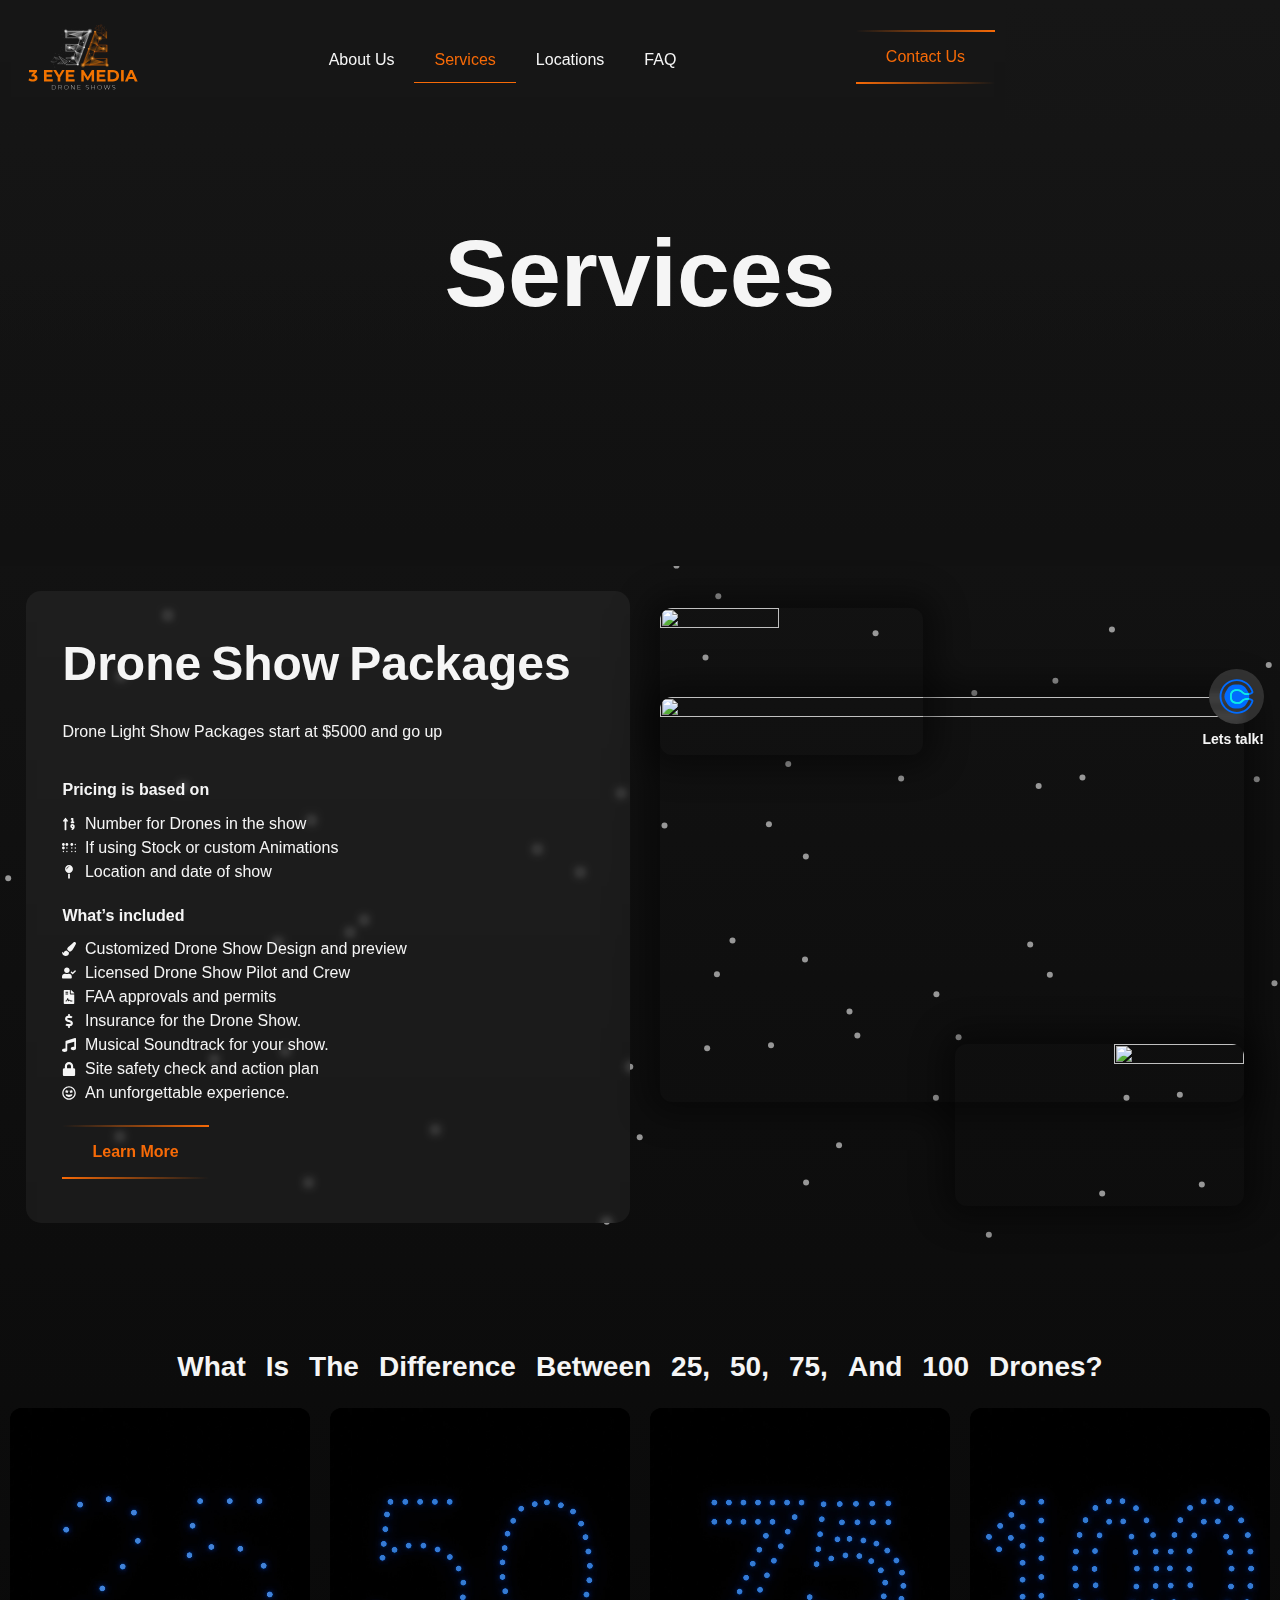
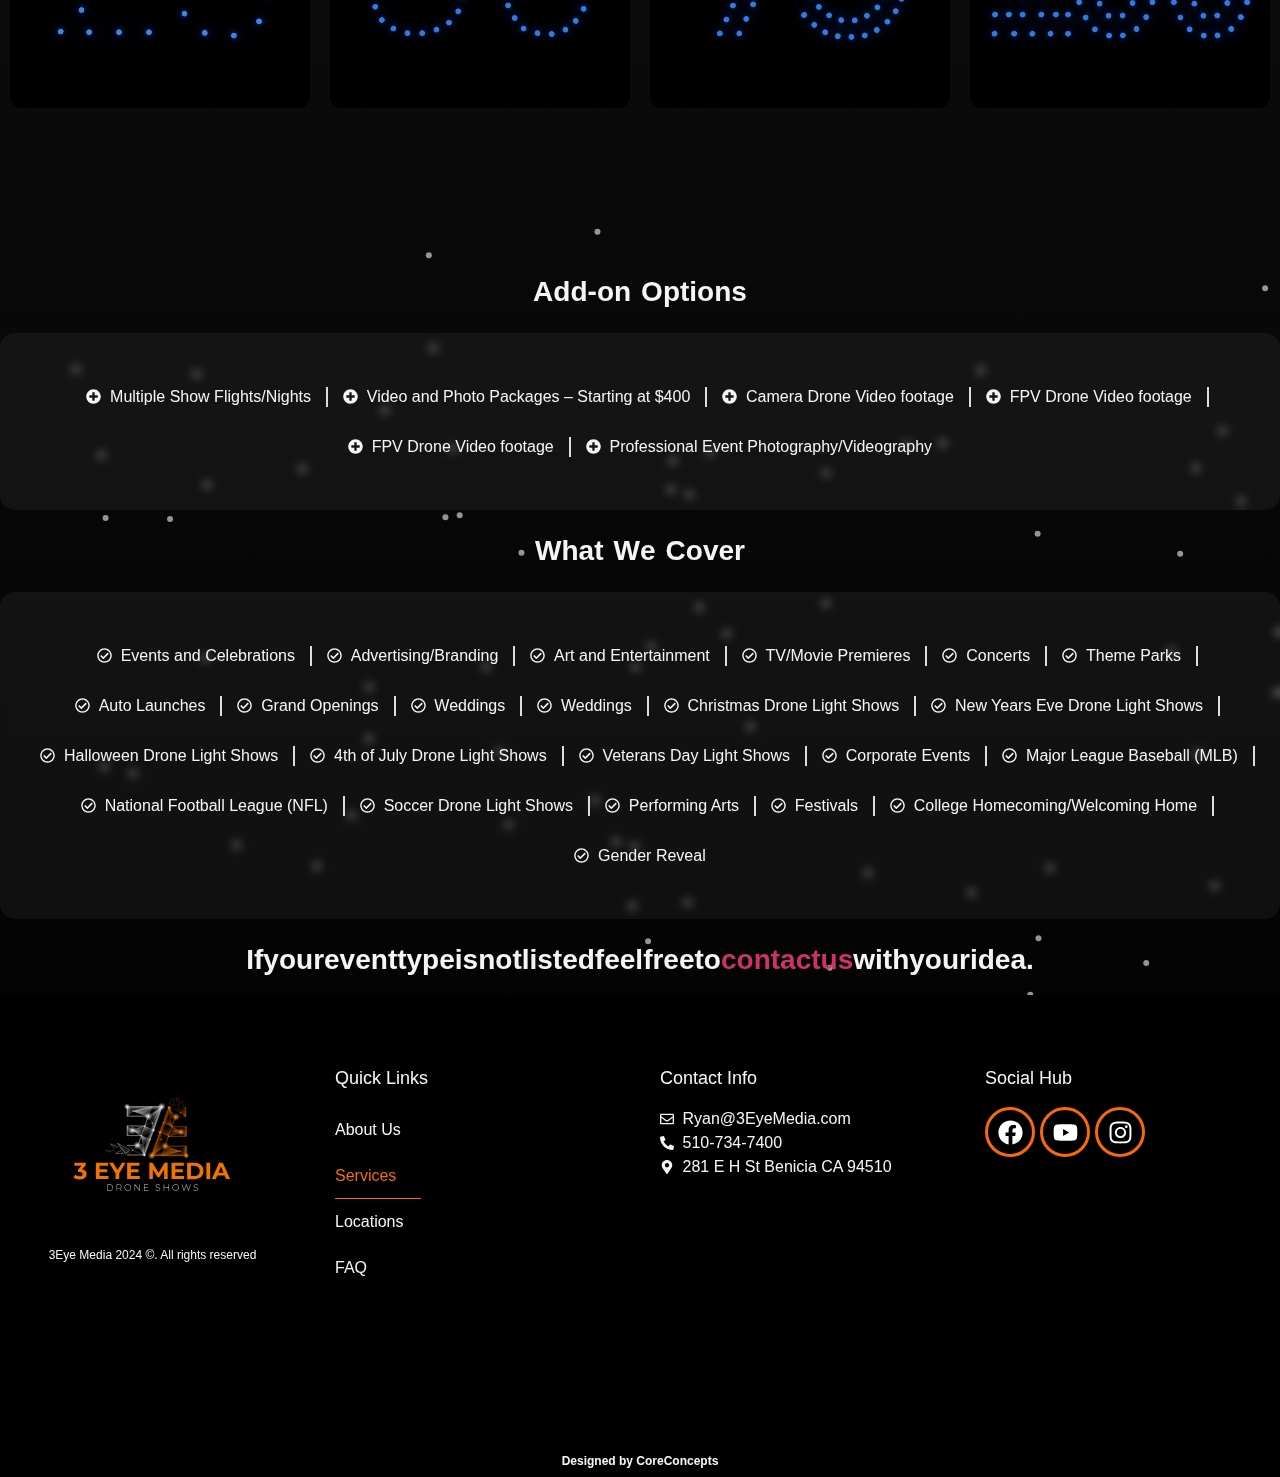
==== commit a2ebea24: "Revised Videos" ====
--- a/index.html
+++ b/index.html
@@ -1329,28 +1329,28 @@
 				<div class="elementor-widget-container">
 			<style>/*! elementor - v3.18.0 - 20-12-2023 */
 .elementor-widget-video .elementor-widget-container{overflow:hidden;transform:translateZ(0)}.elementor-widget-video .elementor-wrapper{aspect-ratio:var(--video-aspect-ratio)}.elementor-widget-video .elementor-wrapper iframe,.elementor-widget-video .elementor-wrapper video{height:100%;width:100%;display:flex;border:none;background-color:#000}@supports not (aspect-ratio:1/1){.elementor-widget-video .elementor-wrapper{position:relative;overflow:hidden;height:0;padding-bottom:calc(100% / var(--video-aspect-ratio))}.elementor-widget-video .elementor-wrapper iframe,.elementor-widget-video .elementor-wrapper video{position:absolute;top:0;right:0;bottom:0;left:0}}.elementor-widget-video .elementor-open-inline .elementor-custom-embed-image-overlay{position:absolute;top:0;right:0;bottom:0;left:0;background-size:cover;background-position:50%}.elementor-widget-video .elementor-custom-embed-image-overlay{cursor:pointer;text-align:center}.elementor-widget-video .elementor-custom-embed-image-overlay:hover .elementor-custom-embed-play i{opacity:1}.elementor-widget-video .elementor-custom-embed-image-overlay img{display:block;width:100%;aspect-ratio:var(--video-aspect-ratio);-o-object-fit:cover;object-fit:cover;-o-object-position:center center;object-position:center center}@supports not (aspect-ratio:1/1){.elementor-widget-video .elementor-custom-embed-image-overlay{position:relative;overflow:hidden;height:0;padding-bottom:calc(100% / var(--video-aspect-ratio))}.elementor-widget-video .elementor-custom-embed-image-overlay img{position:absolute;top:0;right:0;bottom:0;left:0}}.elementor-widget-video .e-hosted-video .elementor-video{-o-object-fit:cover;object-fit:cover}.e-con-inner>.elementor-widget-video,.e-con>.elementor-widget-video{width:var(--container-widget-width);--flex-grow:var(--container-widget-flex-grow)}</style>		<div class="e-hosted-video elementor-wrapper elementor-open-inline">
-					<video class="elementor-video" src="Services_3Eye_MediaEdited_files/25Video0001-0289.mp4" autoplay="" loop="" muted="muted" playsinline="" controlslist="nodownload"></video>
+					<video class="elementor-video" src="Services_3Eye_MediaEdited_files/25DronesV30001-0289.mp4" autoplay="" loop="" muted="muted" playsinline="" controlslist="nodownload"></video>
 				</div>
 				</div>
 				</div>
 				<div class="elementor-element elementor-element-f8635b5 elementor-widget__width-inherit elementor-widget-tablet__width-initial elementor-widget elementor-widget-video" data-id="f8635b5" data-element_type="widget" data-settings="{&quot;autoplay&quot;:&quot;yes&quot;,&quot;play_on_mobile&quot;:&quot;yes&quot;,&quot;mute&quot;:&quot;yes&quot;,&quot;loop&quot;:&quot;yes&quot;,&quot;video_type&quot;:&quot;hosted&quot;}" data-widget_type="video.default">
 				<div class="elementor-widget-container">
 					<div class="e-hosted-video elementor-wrapper elementor-open-inline">
-					<video class="elementor-video" src="Services_3Eye_MediaEdited_files/50Video0001-0289.mp4" autoplay="" loop="" muted="muted" playsinline="" controlslist="nodownload"></video>
+					<video class="elementor-video" src="Services_3Eye_MediaEdited_files/50DronesV30001-0289.mp4" autoplay="" loop="" muted="muted" playsinline="" controlslist="nodownload"></video>
 				</div>
 				</div>
 				</div>
 				<div class="elementor-element elementor-element-1e31cf3 elementor-widget__width-inherit elementor-widget-tablet__width-initial elementor-widget elementor-widget-video" data-id="1e31cf3" data-element_type="widget" data-settings="{&quot;autoplay&quot;:&quot;yes&quot;,&quot;play_on_mobile&quot;:&quot;yes&quot;,&quot;mute&quot;:&quot;yes&quot;,&quot;loop&quot;:&quot;yes&quot;,&quot;video_type&quot;:&quot;hosted&quot;}" data-widget_type="video.default">
 				<div class="elementor-widget-container">
 					<div class="e-hosted-video elementor-wrapper elementor-open-inline">
-					<video class="elementor-video" src="Services_3Eye_MediaEdited_files/75Video0001-0289.mp4" autoplay="" loop="" muted="muted" playsinline="" controlslist="nodownload"></video>
+					<video class="elementor-video" src="Services_3Eye_MediaEdited_files/75DronesV30001-0289.mp4" autoplay="" loop="" muted="muted" playsinline="" controlslist="nodownload"></video>
 				</div>
 				</div>
 				</div>
 				<div class="elementor-element elementor-element-3d7d555 elementor-widget__width-inherit elementor-widget-tablet__width-initial elementor-widget elementor-widget-video" data-id="3d7d555" data-element_type="widget" data-settings="{&quot;autoplay&quot;:&quot;yes&quot;,&quot;play_on_mobile&quot;:&quot;yes&quot;,&quot;mute&quot;:&quot;yes&quot;,&quot;loop&quot;:&quot;yes&quot;,&quot;video_type&quot;:&quot;hosted&quot;}" data-widget_type="video.default">
 				<div class="elementor-widget-container">
 					<div class="e-hosted-video elementor-wrapper elementor-open-inline">
-					<video class="elementor-video" src="Services_3Eye_MediaEdited_files/100VideoV20001-0289.mp4" autoplay="" loop="" muted="muted" playsinline="" controlslist="nodownload"></video>
+					<video class="elementor-video" src="Services_3Eye_MediaEdited_files/100DronesV30001-0289.mp4" autoplay="" loop="" muted="muted" playsinline="" controlslist="nodownload"></video>
 				</div>
 				</div>
 				</div>
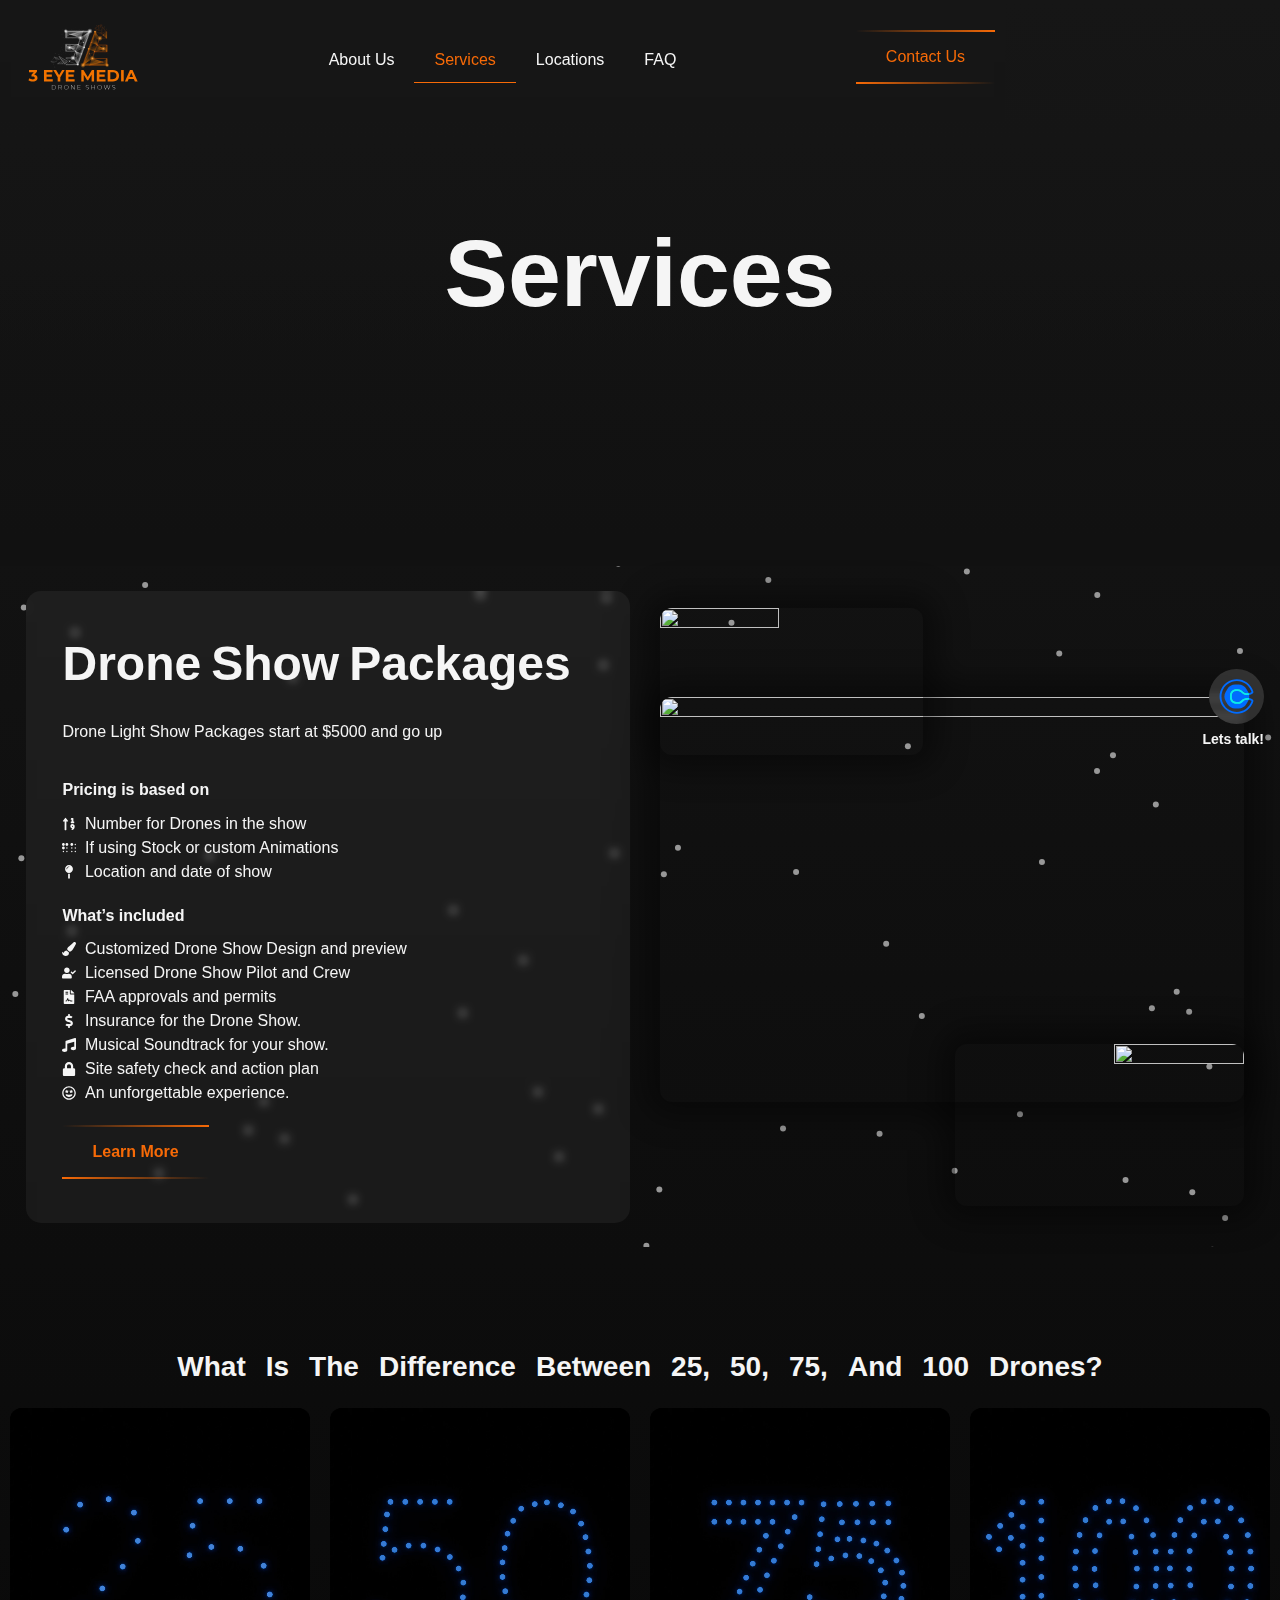
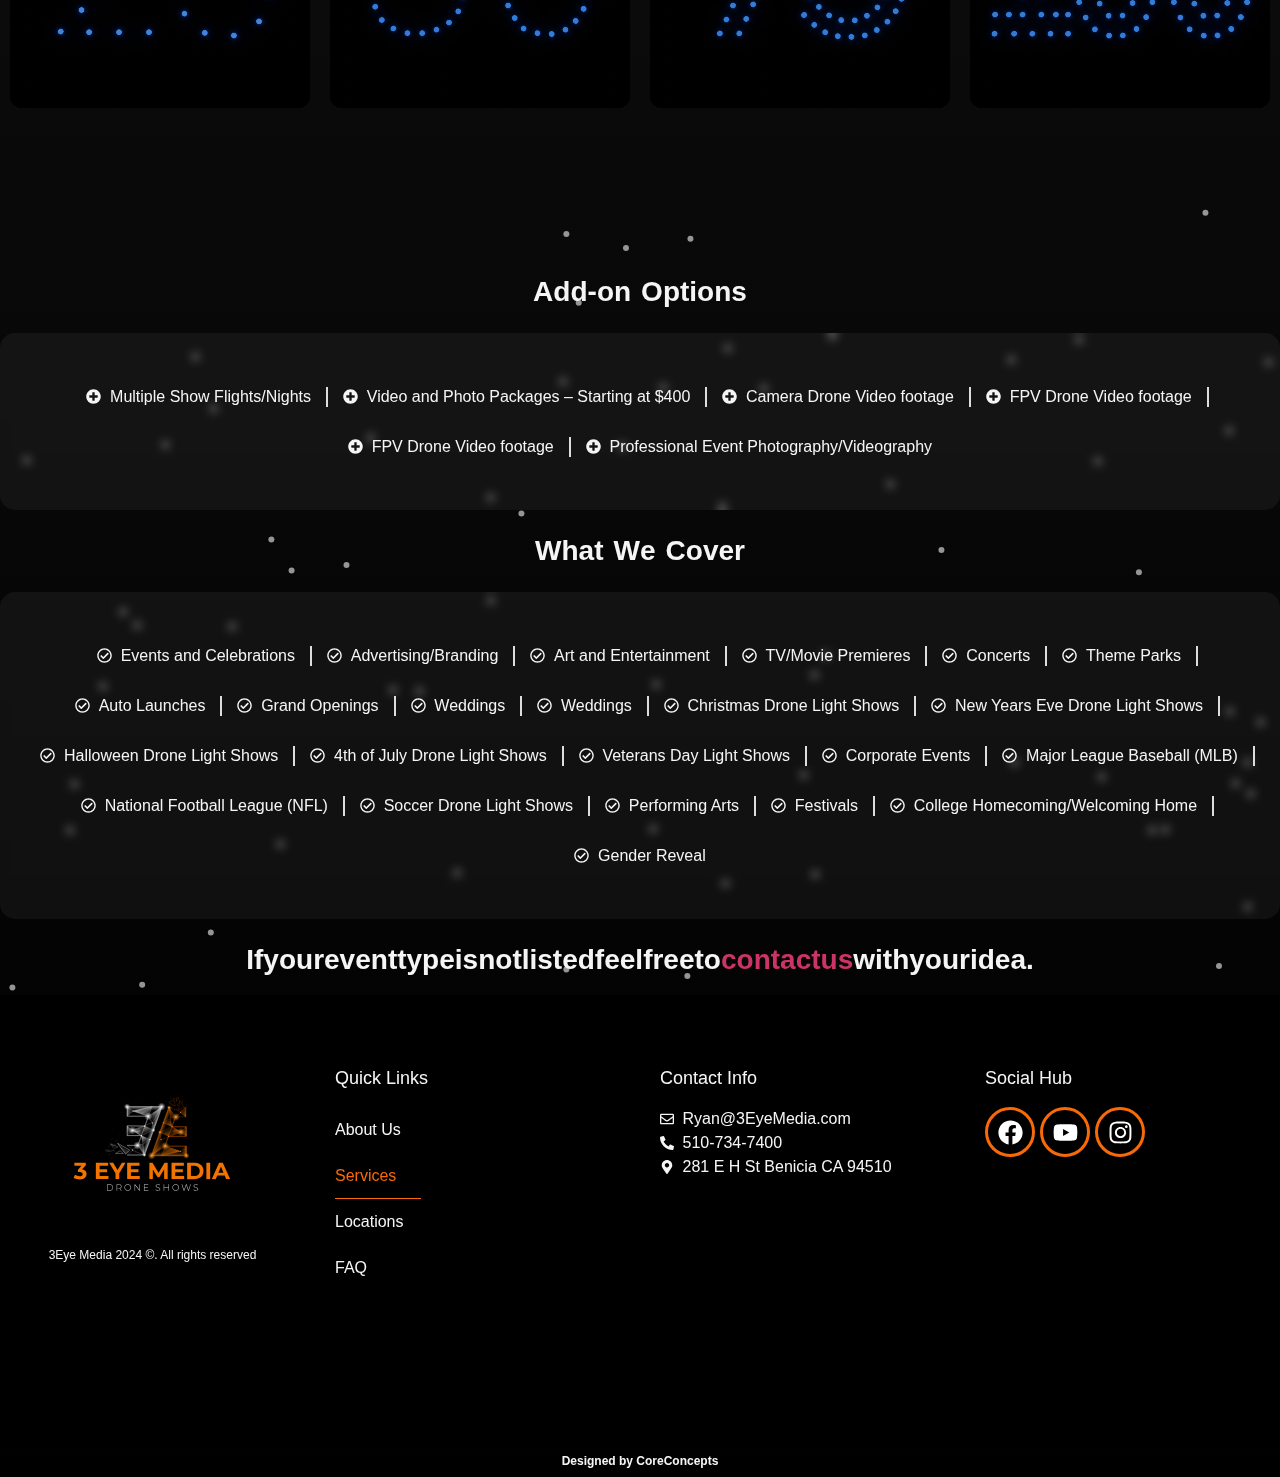
==== commit 3176a04f: "Revised Video added more frames at the end" ====
--- a/index.html
+++ b/index.html
@@ -1329,28 +1329,28 @@
 				<div class="elementor-widget-container">
 			<style>/*! elementor - v3.18.0 - 20-12-2023 */
 .elementor-widget-video .elementor-widget-container{overflow:hidden;transform:translateZ(0)}.elementor-widget-video .elementor-wrapper{aspect-ratio:var(--video-aspect-ratio)}.elementor-widget-video .elementor-wrapper iframe,.elementor-widget-video .elementor-wrapper video{height:100%;width:100%;display:flex;border:none;background-color:#000}@supports not (aspect-ratio:1/1){.elementor-widget-video .elementor-wrapper{position:relative;overflow:hidden;height:0;padding-bottom:calc(100% / var(--video-aspect-ratio))}.elementor-widget-video .elementor-wrapper iframe,.elementor-widget-video .elementor-wrapper video{position:absolute;top:0;right:0;bottom:0;left:0}}.elementor-widget-video .elementor-open-inline .elementor-custom-embed-image-overlay{position:absolute;top:0;right:0;bottom:0;left:0;background-size:cover;background-position:50%}.elementor-widget-video .elementor-custom-embed-image-overlay{cursor:pointer;text-align:center}.elementor-widget-video .elementor-custom-embed-image-overlay:hover .elementor-custom-embed-play i{opacity:1}.elementor-widget-video .elementor-custom-embed-image-overlay img{display:block;width:100%;aspect-ratio:var(--video-aspect-ratio);-o-object-fit:cover;object-fit:cover;-o-object-position:center center;object-position:center center}@supports not (aspect-ratio:1/1){.elementor-widget-video .elementor-custom-embed-image-overlay{position:relative;overflow:hidden;height:0;padding-bottom:calc(100% / var(--video-aspect-ratio))}.elementor-widget-video .elementor-custom-embed-image-overlay img{position:absolute;top:0;right:0;bottom:0;left:0}}.elementor-widget-video .e-hosted-video .elementor-video{-o-object-fit:cover;object-fit:cover}.e-con-inner>.elementor-widget-video,.e-con>.elementor-widget-video{width:var(--container-widget-width);--flex-grow:var(--container-widget-flex-grow)}</style>		<div class="e-hosted-video elementor-wrapper elementor-open-inline">
-					<video class="elementor-video" src="Services_3Eye_MediaEdited_files/25DronesV30001-0289.mp4" autoplay="" loop="" muted="muted" playsinline="" controlslist="nodownload"></video>
+					<video class="elementor-video" src="Services_3Eye_MediaEdited_files/25DronesV50001-0312.mp4" autoplay="" loop="" muted="muted" playsinline="" controlslist="nodownload"></video>
 				</div>
 				</div>
 				</div>
 				<div class="elementor-element elementor-element-f8635b5 elementor-widget__width-inherit elementor-widget-tablet__width-initial elementor-widget elementor-widget-video" data-id="f8635b5" data-element_type="widget" data-settings="{&quot;autoplay&quot;:&quot;yes&quot;,&quot;play_on_mobile&quot;:&quot;yes&quot;,&quot;mute&quot;:&quot;yes&quot;,&quot;loop&quot;:&quot;yes&quot;,&quot;video_type&quot;:&quot;hosted&quot;}" data-widget_type="video.default">
 				<div class="elementor-widget-container">
 					<div class="e-hosted-video elementor-wrapper elementor-open-inline">
-					<video class="elementor-video" src="Services_3Eye_MediaEdited_files/50DronesV30001-0289.mp4" autoplay="" loop="" muted="muted" playsinline="" controlslist="nodownload"></video>
+					<video class="elementor-video" src="Services_3Eye_MediaEdited_files/50DronesV50001-0312.mp4" autoplay="" loop="" muted="muted" playsinline="" controlslist="nodownload"></video>
 				</div>
 				</div>
 				</div>
 				<div class="elementor-element elementor-element-1e31cf3 elementor-widget__width-inherit elementor-widget-tablet__width-initial elementor-widget elementor-widget-video" data-id="1e31cf3" data-element_type="widget" data-settings="{&quot;autoplay&quot;:&quot;yes&quot;,&quot;play_on_mobile&quot;:&quot;yes&quot;,&quot;mute&quot;:&quot;yes&quot;,&quot;loop&quot;:&quot;yes&quot;,&quot;video_type&quot;:&quot;hosted&quot;}" data-widget_type="video.default">
 				<div class="elementor-widget-container">
 					<div class="e-hosted-video elementor-wrapper elementor-open-inline">
-					<video class="elementor-video" src="Services_3Eye_MediaEdited_files/75DronesV30001-0289.mp4" autoplay="" loop="" muted="muted" playsinline="" controlslist="nodownload"></video>
+					<video class="elementor-video" src="Services_3Eye_MediaEdited_files/75DronesV50001-0312.mp4" autoplay="" loop="" muted="muted" playsinline="" controlslist="nodownload"></video>
 				</div>
 				</div>
 				</div>
 				<div class="elementor-element elementor-element-3d7d555 elementor-widget__width-inherit elementor-widget-tablet__width-initial elementor-widget elementor-widget-video" data-id="3d7d555" data-element_type="widget" data-settings="{&quot;autoplay&quot;:&quot;yes&quot;,&quot;play_on_mobile&quot;:&quot;yes&quot;,&quot;mute&quot;:&quot;yes&quot;,&quot;loop&quot;:&quot;yes&quot;,&quot;video_type&quot;:&quot;hosted&quot;}" data-widget_type="video.default">
 				<div class="elementor-widget-container">
 					<div class="e-hosted-video elementor-wrapper elementor-open-inline">
-					<video class="elementor-video" src="Services_3Eye_MediaEdited_files/100DronesV30001-0289.mp4" autoplay="" loop="" muted="muted" playsinline="" controlslist="nodownload"></video>
+					<video class="elementor-video" src="Services_3Eye_MediaEdited_files/100DronesV50001-0312.mp4" autoplay="" loop="" muted="muted" playsinline="" controlslist="nodownload"></video>
 				</div>
 				</div>
 				</div>
